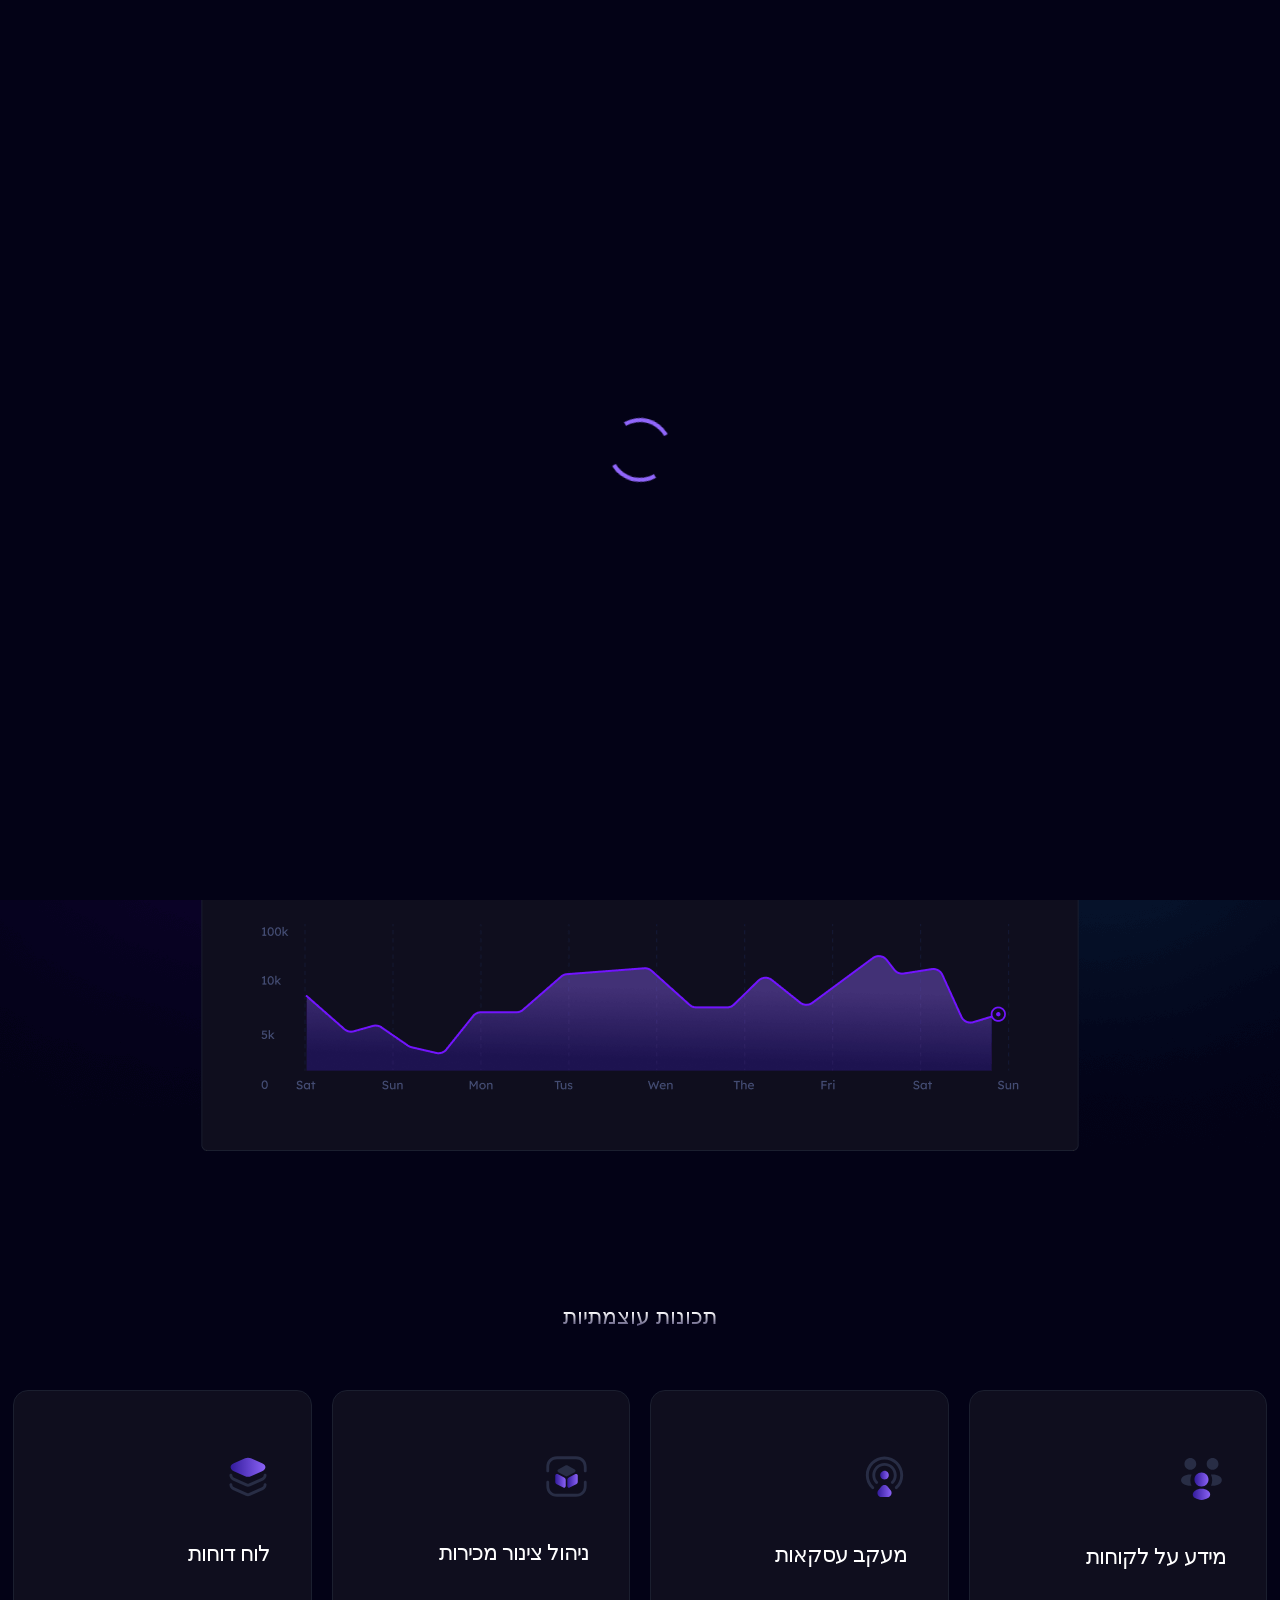
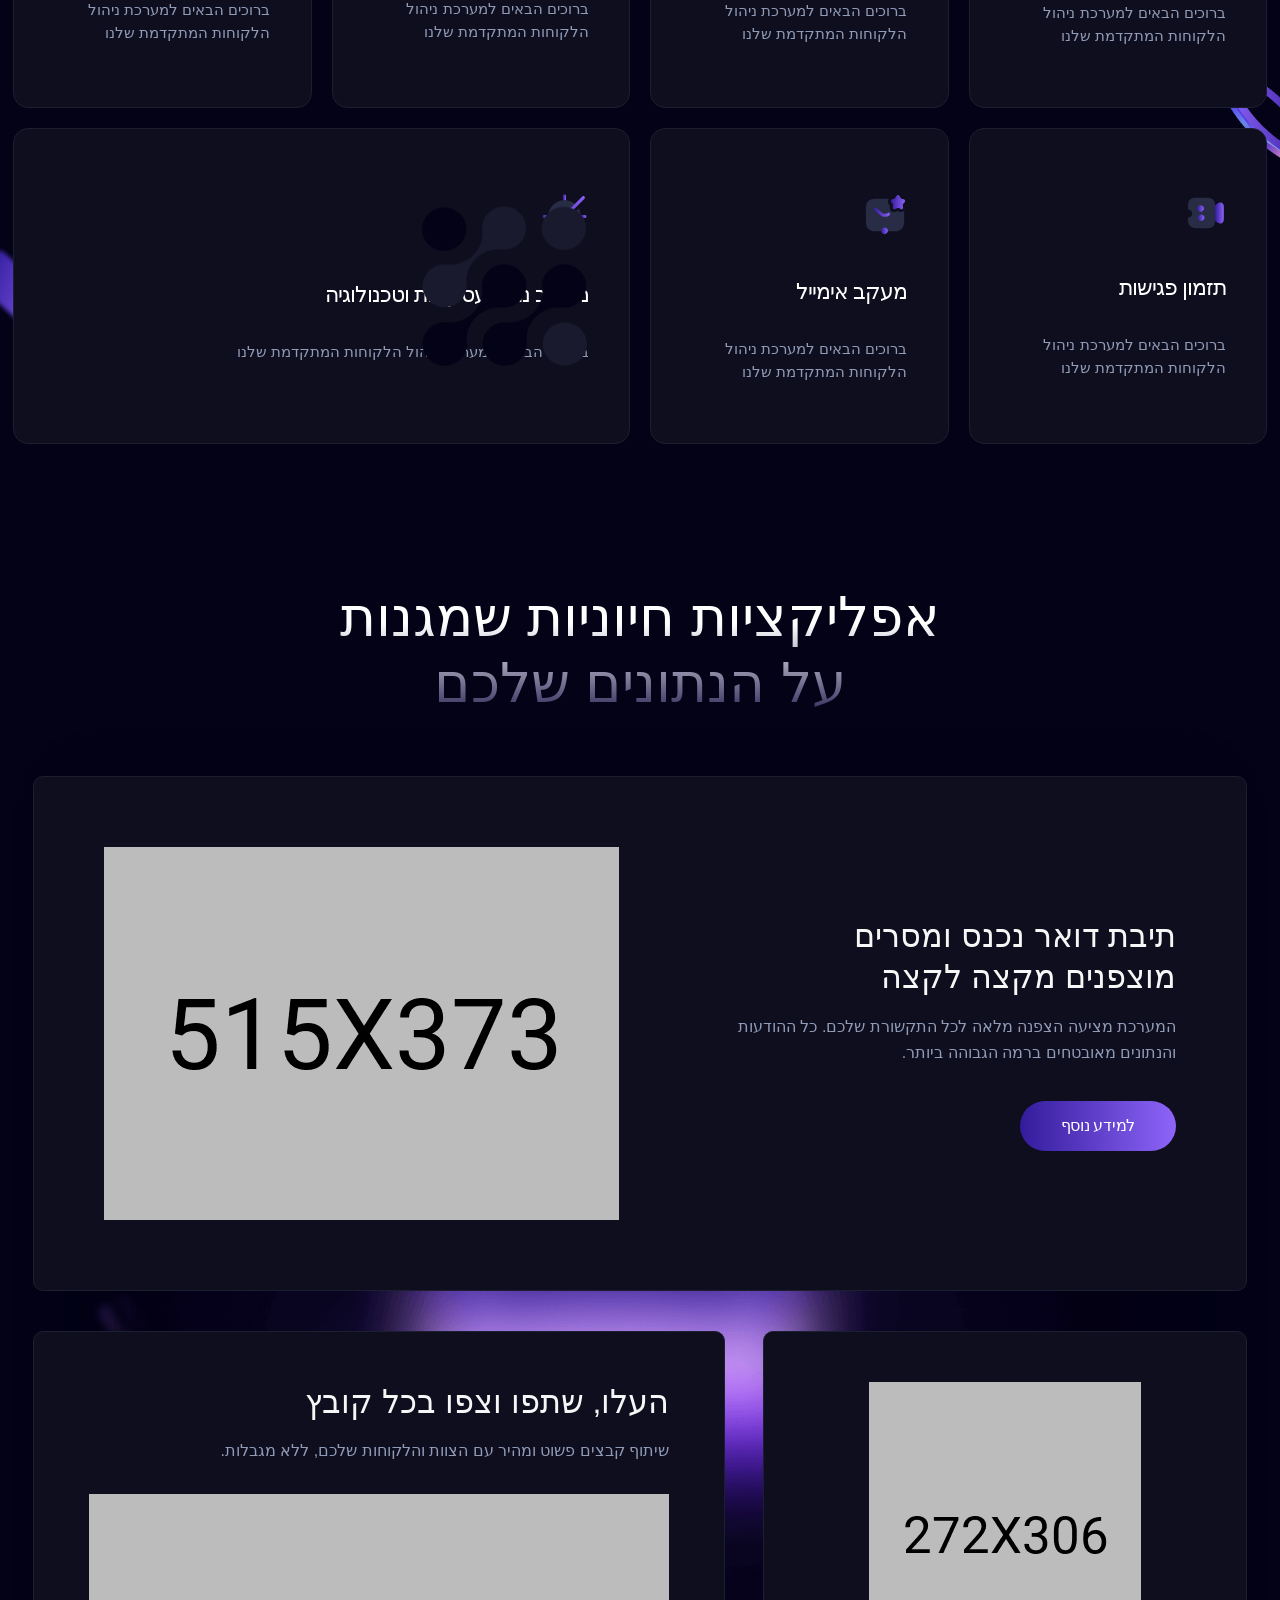
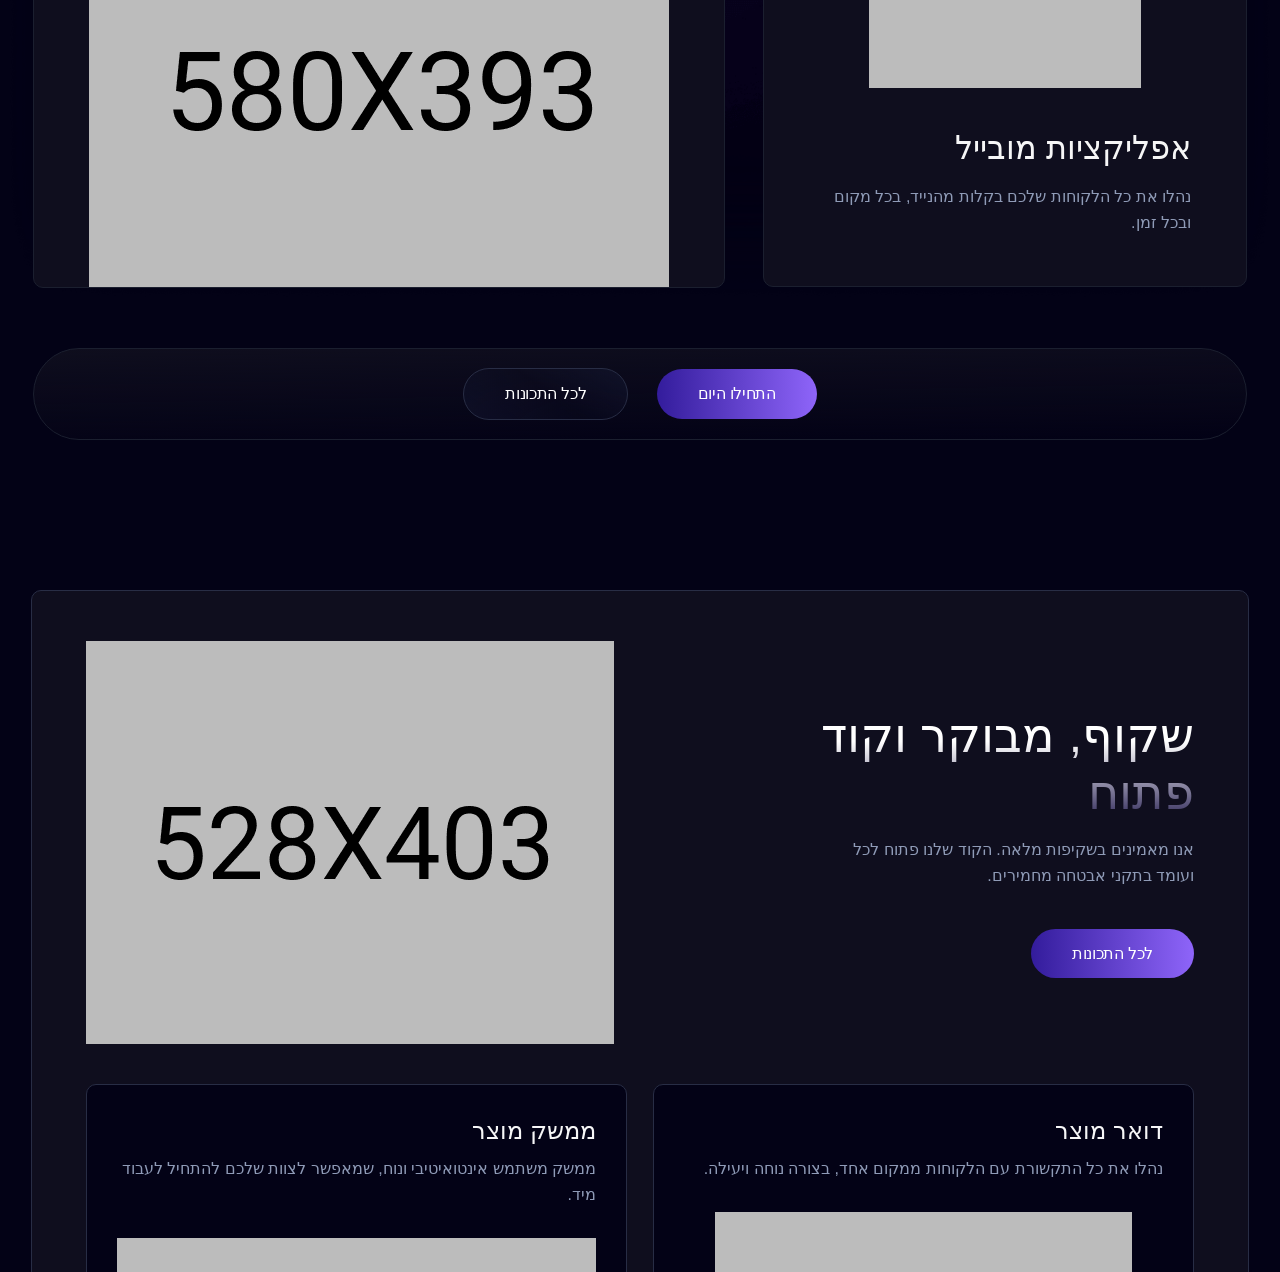
==== Helax/index.html @ 4d9c6253 "Initial commit - Helax HTML package Made-with: Cursor" ====
<!doctype html>
<html lang="zxx">

<head>

    <!--========= Required meta tags =========-->
    <meta charset="utf-8">
    <meta http-equiv="x-ua-compatible" content="ie=edge">
    <meta http-equiv="refresh" content="0; url=home-2.html">
    <meta name="description" content="">
    <meta name="viewport" content="width=device-width, initial-scale=1, shrink-to-fit=no">

    <title>Helax - Tech Startup Landing Page Html Template</title>

    <link rel="shortcut icon" href="assets/img/favicon.png" type="images/x-icon"/>

    <!-- css include -->
    <link rel="stylesheet" href="assets/css/bootstrap.min.css">
    <link rel="stylesheet" href="assets/css/fontawesome.css">
    <link rel="stylesheet" href="assets/css/animate.css">
    <link rel="stylesheet" href="assets/css/metisMenu.css">
    <link rel="stylesheet" href="assets/css/swiper.min.css">
    <link rel="stylesheet" href="assets/css/magnific-popup.css">
    <link rel="stylesheet" href="assets/css/main.css">
</head>

<body>

    <div id="xb-loadding" class="xb-loader"><div class="xb-dual-ring"></div></div>

    <div class="xb-cursor tx-js-cursor">
        <div class="xb-cursor-wrapper">
            <div class="xb-cursor--follower xb-js-follower"></div>
        </div>
    </div>

    <div class="progress-wrap">
        <svg class="progress-circle svg-content" width="100%" height="100%" viewBox="-1 -1 102 102">
            <path d="M50,1 a49,49 0 0,1 0,98 a49,49 0 0,1 0,-98"/>
        </svg>
    </div>

    <div class="body_wrap">
        
        <!-- header start -->
        <header class="site-header header-style-one">
            <div class="header__main-wrap stricky">
                <div class="container mxw_1580">
                    <div class="header__main ul_li_between">
                        <div class="header__left ul_li">
                            <div class="header__logo">
                                <a href="index.html"><img src="assets/img/logo/logo.svg" alt=""></a>
                            </div>
                            <div class="d-none d-lg-block">
                                <a class="header__bar hamburger_menu" href="javascript:void(0);">
                                    <div class="header__bar-icon">
                                        <span></span>
                                        <span></span>
                                        <span></span>
                                    </div>
                                </a>
                            </div>
                        </div>
                        <div class="main-menu__wrap ul_li navbar navbar-expand-lg">
                            <nav class="main-menu collapse navbar-collapse">
                                <ul>
                                    <li class="menu-item-has-children active"><a href="index.html">Home</a>
                                        <ul class="submenu">
                                            <li class="active"><a href="index.html">Home Chatbot</a></li>
                                            <li><a href="home-2.html">Home CRM</a></li>
                                            <li><a href="home-3.html">Home Copy Writing</a></li>
                                        </ul>
                                    </li>
                                    <li><a class="scrollspy-btn" href="#feature">Feature</a></li>
                                    <li><a class="scrollspy-btn" href="#template">Template</a></li>
                                    <li><a class="scrollspy-btn" href="#intergation">Intergation</a></li>
                                    <li class="menu-item-has-children">
                                        <a href="#!">Blog</a>
                                        <ul class="submenu">
                                            <li><a href="blog.html">Blog</a></li>
                                            <li><a href="blog-single.html">Blog Details</a></li>
                                        </ul>
                                    </li>
                                    <li><a href="contact.html">Get in touch</a></li>
                                </ul>
                            </nav>
                        </div>
                        <div class="header__right-info ul_li">
                            <div class="d-lg-none">
                                <a class="header__bar hamburger_menu" href="javascript:void(0);">
                                    <div class="header__bar-icon">
                                        <span></span>
                                        <span></span>
                                        <span></span>
                                    </div>
                                </a>
                            </div>
                            <a class="header__search header-search-btn" href="javascript:void(0);">
                                <img src="assets/img/icon/search.svg" alt="">
                            </a>
                            <div class="header__account">
                                <a href="#!">
                                    <img src="assets/img/icon/user.svg" alt="">
                                </a>
                            </div>
                            <div class="header__button">
                                <a class="thm-btn thm-btn--dark" href="#!">Learn More</a>
                            </div>
                        </div>
                    </div>
                </div>
            </div>
        </header>
        <!-- header end -->

        <!-- slide bar start -->
		 <aside class="slide-bar">
            <div class="close-mobile-menu">
                <a class="tx-close" href="javascript:void(0);"></a>
            </div>

            <!-- sidebar-info start -->
            <div class="sidebar-info">
                <div class="sidebar-logo mb-30">
                    <a href="index.html">
                        <img src="assets/img/logo/logo.svg" alt="logo">
                    </a>
                </div>
                <div class="sidebar-content mb-40">
                    <p>Revolutionize Your Future: Harness the Power of Technology for Unparalleled Growth and Success!</p>
                </div>
                <ul class="sidebar-menu list-unstyled">
                    <li><a href="#!">About</a></li>
                    <li><a href="#!">Services</a></li>
                    <li><a href="#!">Projects</a></li>
                    <li><a href="#!">Blog</a></li>
                    <li><a href="#!">Contact</a></li>
                </ul>
                <div class="ul_li mt-60">
                    <div class="ct-content-wrap d-flex">
                        <div class="ct-title col-auto">Call us:</div>
                        <div class="ct-content-wrap col">
                            <div class="ct-item-wrap row">
                                <div class="ct-item col-auto "> 
                                    <span class="item-content"><a href="tel:02456787535" class="tel">024 5678 7535</a></span>
                                </div>
                                <div class="ct-item col-auto "> <span class="item-content"><a href="mailto:support@gmail.com">support@gmail.com</a></span>
                                </div>
                            </div>
                        </div>
                    </div>
                </div>
                
                <div class="sidebar-socials-wrap mt-30"> <a class="social-item" href="https://facebook.com" target="_blank">Facebook</a><a class="social-item" href="https://www.behance.net/" target="_blank">Behance</a><a class="social-item" href="#" target="_blank">Telegram</a><a class="social-item" href="https://dribbble.com/" target="_blank">Dribbble</a></div>
            </div>
            <!-- sidebar-info end -->

            <!-- side-mobile-menu start -->
            <nav class="side-mobile-menu">
                <div class="header-mobile-search">
                    <form role="search" method="get" action="#"> 
                        <input type="text" placeholder="Search Keywords"> 
                        <button type="submit"><i class="ti-search"></i></button>
                    </form>
                </div>
                <ul id="mobile-menu-active">
                    <li class="dropdown"><a href="index.html">Home</a>
                        <ul class="sub-menu">
                            <li class="active"><a href="index.html">Home Chatbot</a></li>
                            <li><a href="home-2.html">Home CRM</a></li>
                            <li><a href="home-3.html">Home Copy Writing</a></li>
                        </ul>
                    </li>
                    <li><a class="scrollspy-btn" href="#feature">Feature</a></li>
                    <li><a class="scrollspy-btn" href="#template">Template</a></li>
                    <li><a class="scrollspy-btn" href="#intergation">Intergation</a></li>
                    <li class="dropdown">
                        <a href="#!">Blog</a>
                        <ul class="sub-menu">
                            <li><a href="blog.html">Blog</a></li>
                            <li><a href="blog-single.html">Blog Details</a></li>
                        </ul>
                    </li>
                    <li><a href="contact.html">Get in touch</a></li>
                </ul>
                
            </nav>
            <!-- side-mobile-menu end -->
        </aside>

         <!-- header search start -->
         <div class="header-search-form-wrapper">
            <div class="tx-search-close tx-close"></div>
            <div class="header-search-container">
                <form role="search" class="search-form" action="#">
                <input type="search"  class="search-field" placeholder="Search …" value="" name="s">
                <button type="submit" class="search-submit"><i class="flaticon-magnifying-glass"></i></button>
                </form>
            </div>
        </div>
        <!-- header search end -->
        <div class="body-overlay"></div>
        <!-- slide bar end -->

       <main>
            <!-- hero start -->
            <section class="hero hero-style-one pos-rel">
                <div class="container">
                    <div class="row align-items-center">
                        <div class="col-lg-8">
                            <div class="hero__content style-2">
                               <h1 class="title wow fadeInUp" data-wow-delay="0ms" data-wow-duration=".5s">Enhance your Customer
                                Service Efficiency with <span class="shape">ChatBot</span> Automation</h1>
                                <p class="wow fadeInUp mb-45" data-wow-delay="200ms" data-wow-duration=".5s">An all-in-one platform to build and launch conversational <br> chatbots without coding.</p>
                                <div class="hero__form wow fadeInUp" data-wow-delay="400ms" data-wow-duration=".5s">
                                    <form action="#!">
                                        <input type="text" placeholder="techaiinfo@gmail.com">
                                        <button class="thm-btn thm-btn--gradient">Get Started Free</button>
                                    </form>
                                </div>
                                <ul class="hero__list ul_li wow fadeInUp" data-wow-delay="600ms" data-wow-duration=".5s">
                                    <li><i class="far fa-check"></i>Sign up for free</li>
                                    <li><i class="far fa-check"></i>Free 14-day trial</li>
                                    <li><i class="far fa-check"></i>No credit card required</li>
                                </ul>
                            </div>
                        </div>
                    </div>
                    <div class="hero__img-bg">
                        <div class="hero__image pos-rel">
                            <img src="assets/img/hero/hero_img-2.png" alt="">
                            <div class="hero__chat-list">
                                <div class="chat-item chat-item--1 wow fadeInLeft" data-wow-delay="200ms" data-wow-duration=".7s">
                                   <img src="assets/img/hero/chat_01.png" alt="">
                                </div>
                                <div class="chat-item chat-item--2 wow fadeInRight" data-wow-delay="300ms" data-wow-duration=".7s">
                                   <img src="assets/img/hero/chat_02.png" alt="">
                                </div>
                                <div class="chat-item chat-item--3 wow fadeInLeft" data-wow-delay="400ms" data-wow-duration=".7s">
                                   <img src="assets/img/hero/chat_03.png" alt="">
                                </div>
                                <div class="chat-item chat-item--4 wow fadeInRight" data-wow-delay="500ms" data-wow-duration=".7s">
                                   <img src="assets/img/hero/chat_04.png" alt="">
                                </div>
                            </div>
                        </div>
                    </div>
                </div>
                <div class="hero__shape2">
                    <div class="shape shape--1" data-parallax='{"y" : 50}'>
                        <img src="assets/img/shape/h_shape3.png" alt="">
                    </div>
                    <div class="shape shape--2" data-parallax='{"y" : 70}'>
                        <img src="assets/img/shape/h_shape4.png" alt="">
                    </div>
                    <div class="shape shape--3" data-parallax='{"x" : 90}'>
                        <img src="assets/img/shape/h_shape5.png" alt="">
                    </div>
                </div>
            </section>
            <!-- hero start -->

            <!-- brand start -->
            <section class="brand brand__pb pos-rel dark-bg pt-120">
                <div class="container">
                    <div class="row">
                        <div class="col-lg-7 offset-lg-5">
                            <div class="brand__area">
                                <div class="sec-title sec-title--white mb-40">
                                    <h2 class="sec-title__title">Empowering companies to stand out with <span class="shape">customer</span> experience</h2>
                                </div>
                                <div class="brand__wrap ul_li">
                                    <div class="brand__item">
                                        <a href="#!">
                                            <img src="assets/img/brand/b_01.png" alt="">
                                            <img src="assets/img/brand/bh_01.png" alt="">
                                        </a>
                                        <span class="dot dot--1"></span>
                                        <span class="dot dot--2"></span>
                                        <span class="dot dot--3"></span>
                                        <span class="dot dot--4"></span>
                                    </div>
                                    <div class="brand__item">
                                        <a href="#!">
                                            <img src="assets/img/brand/b_02.png" alt="">
                                            <img src="assets/img/brand/bh_02.png" alt="">
                                        </a>
                                        <span class="dot dot--1"></span>
                                        <span class="dot dot--2"></span>
                                        <span class="dot dot--3"></span>
                                        <span class="dot dot--4"></span>
                                    </div>
                                    <div class="brand__item">
                                        <a href="#!">
                                            <img src="assets/img/brand/b_03.png" alt="">
                                            <img src="assets/img/brand/bh_03.png" alt="">
                                        </a>
                                        <span class="dot dot--1"></span>
                                        <span class="dot dot--2"></span>
                                        <span class="dot dot--3"></span>
                                        <span class="dot dot--4"></span>
                                    </div>
                                    <div class="brand__item">
                                        <a href="#!">
                                            <img src="assets/img/brand/b_04.png" alt="">
                                            <img src="assets/img/brand/bh_04.png" alt="">
                                        </a>
                                        <span class="dot dot--1"></span>
                                        <span class="dot dot--2"></span>
                                        <span class="dot dot--3"></span>
                                        <span class="dot dot--4"></span>
                                    </div>
                                    <div class="brand__item">
                                        <a href="#!">
                                            <img src="assets/img/brand/b_05.png" alt="">
                                            <img src="assets/img/brand/bh_05.png" alt="">
                                        </a>
                                        <span class="dot dot--1"></span>
                                        <span class="dot dot--2"></span>
                                        <span class="dot dot--3"></span>
                                        <span class="dot dot--4"></span>
                                    </div>
                                    <div class="brand__item">
                                        <a href="#!">
                                            <img src="assets/img/brand/b_06.png" alt="">
                                            <img src="assets/img/brand/bh_06.png" alt="">
                                        </a>
                                        <span class="dot dot--1"></span>
                                        <span class="dot dot--2"></span>
                                        <span class="dot dot--3"></span>
                                        <span class="dot dot--4"></span>
                                    </div>
                                    <div class="brand__item">
                                        <a href="#!">
                                            <img src="assets/img/brand/b_07.png" alt="">
                                            <img src="assets/img/brand/bh_07.png" alt="">
                                        </a>
                                        <span class="dot dot--1"></span>
                                        <span class="dot dot--2"></span>
                                        <span class="dot dot--3"></span>
                                        <span class="dot dot--4"></span>
                                    </div>
                                    <div class="brand__item">
                                        <a href="#!">
                                            <img src="assets/img/brand/b_08.png" alt="">
                                            <img src="assets/img/brand/bh_08.png" alt="">
                                        </a>
                                        <span class="dot dot--1"></span>
                                        <span class="dot dot--2"></span>
                                        <span class="dot dot--3"></span>
                                        <span class="dot dot--4"></span>
                                    </div>
                                    <div class="brand__item">
                                        <a href="#!">
                                            <img src="assets/img/brand/b_09.png" alt="">
                                            <img src="assets/img/brand/bh_09.png" alt="">
                                        </a>
                                        <span class="dot dot--1"></span>
                                        <span class="dot dot--2"></span>
                                        <span class="dot dot--3"></span>
                                        <span class="dot dot--4"></span>
                                    </div>
                                </div>
                            </div>
                        </div>
                    </div>
                </div>
                <div class="brand__shape">
                    <img src="assets/img/shape/b_shape.png" alt="">
                </div>
                <div class="brand__img">
                    <div class="image pos-rel">
                        <img src="assets/img/brand/brand_img.png" alt="">
                        <div class="brand__animation-img">
                            <div class="img img--1">
                                <img src="assets/img/brand/brand_img2.png" alt="">
                            </div>
                            <div class="img img--2">
                                <img src="assets/img/brand/brand_img3.png" alt="">
                            </div>
                        </div>
                    </div>
                </div>
            </section>
            <!-- brand end -->

            <!-- feature start -->
            <section id="feature" class="feature pos-rel">
                <div class="container">
                    <div class="feature__wrapper">
                        <div class="row mt-none-20 justify-content-center">
                            <div class="col-lg-4 col-md-6 mt-20">
                                <div class="feature__single">
                                    <div class="icon">
                                        <img src="assets/img/icon/f_01.png" alt="">
                                    </div>
                                    <h3>Power up your marketing</h3>
                                    <ul class="feature__list mb-40">
                                        <li><i class="far fa-check"></i>Personalize your customer <br> experience</li>
                                        <li><i class="far fa-check"></i>Engage prospects and <br> customers across multiple <br> communication channels</li>
                                    </ul>
                                    <a href="#!"><i class="far fa-arrow-right"></i>Benefit of Marketing</a>
                                </div>
                            </div>
                            <div class="col-lg-4 col-md-6 mt-20">
                                <div class="feature__single">
                                    <div class="icon">
                                        <img src="assets/img/icon/f_02.png" alt="">
                                    </div>
                                    <h3>Supercharged your sales</h3>
                                    <ul class="feature__list mb-40">
                                        <li><i class="far fa-check"></i>Scale your efforts without <br> increasing employee <br> handout</li>
                                        <li><i class="far fa-check"></i>Generate and qualify leads automatically</li>
                                    </ul>
                                    <a href="#!"><i class="far fa-arrow-right"></i>Benefit of Sales</a>
                                </div>
                            </div>
                            <div class="col-lg-4 col-md-6 mt-20">
                                <div class="feature__single">
                                    <div class="icon">
                                        <img src="assets/img/icon/f_03.png" alt="">
                                    </div>
                                    <h3>Optimize your supports</h3>
                                    <ul class="feature__list mb-40">
                                        <li><i class="far fa-check"></i>Engage prospects and
                                            customers across multiple
                                            communication</li>
                                        <li><i class="far fa-check"></i>Personalize your customer
                                            experience</li>
                                    </ul>
                                    <a href="#!"><i class="far fa-arrow-right"></i>Benefits of Supports</a>
                                </div>
                            </div>
                        </div>
                    </div>
                </div>
                <div class="feature__shape">
                    <div class="shape shape--1" data-parallax='{"y" : 50}'>
                        <img class="wow fadeInLeft" src="assets/img/shape/fs_01.png" alt="">
                    </div>
                    <div class="shape shape--2" data-parallax='{"x" : 70}'>
                        <img class="wow fadeInRight" src="assets/img/shape/fs_03.png" alt="">
                    </div>
                </div>
            </section>
            <!-- feature end -->

            <!-- template start -->
            <section id="template" class="template pt-130 pb-120">
                <div class="container">
                    <div class="row align-items-center mb-40 mt-none-20">
                        <div class="col-lg-8 col-md-9 mt-20">
                            <div class="sec-title mb-20">
                                <h2 class="sec-title__title mb-15">Get started with <span class="shape">templates</span></h2>
                            </div>
                        </div>
                        <div class="col-lg-4 col-md-3 mt-20">
                            <div class="template__nav mb-10">
                                <div class="template-nav-item template-button-prev"><i class="far fa-arrow-left"></i></div>
                                <div class="template-nav-item template-button-next"><i class="far fa-arrow-right"></i></div>
                            </div>
                        </div>
                    </div>
                </div>
                <div class="template__slider swiper-container">
                    <div class="swiper-wrapper">
                        <div class="swiper-slide template__item">
                            <h3 class="title">Assessment Template</h3>
                            <a href="#!"><i class="far fa-arrow-right"></i>More Details</a>
                            <div class="image">
                                <img src="assets/img/template/img_01.png" alt="">
                            </div>
                        </div>
                        <div class="swiper-slide template__item">
                            <h3 class="title">Helpdesk Tickets</h3>
                            <a href="#!"><i class="far fa-arrow-right"></i>More Details</a>
                            <div class="image">
                                <img src="assets/img/template/img_02.png" alt="">
                            </div>
                        </div>
                        <div class="swiper-slide template__item">
                            <h3 class="title">Customer Service Template</h3>
                            <a href="#!"><i class="far fa-arrow-right"></i>More Details</a>
                            <div class="image">
                                <img src="assets/img/template/img_03.png" alt="">
                            </div>
                        </div>
                        <div class="swiper-slide template__item">
                            <h3 class="title">Discount Template</h3>
                            <a href="#!"><i class="far fa-arrow-right"></i>More Details</a>
                            <div class="image">
                                <img src="assets/img/template/img_04.png" alt="">
                            </div>
                        </div>
                        <div class="swiper-slide template__item">
                            <h3 class="title">Real State Template</h3>
                            <a href="#!"><i class="far fa-arrow-right"></i>More Details</a>
                            <div class="image">
                                <img src="assets/img/template/img_05.png" alt="">
                            </div>
                        </div>
                        <div class="swiper-slide template__item">
                            <h3 class="title">Refugee Support Template</h3>
                            <a href="#!"><i class="far fa-arrow-right"></i>More Details</a>
                            <div class="image">
                                <img src="assets/img/template/img_06.png" alt="">
                            </div>
                        </div>
                        <div class="swiper-slide template__item">
                            <h3 class="title">Restaurant Template</h3>
                            <a href="#!"><i class="far fa-arrow-right"></i>More Details</a>
                            <div class="image">
                                <img src="assets/img/template/img_07.png" alt="">
                            </div>
                        </div>
                        <div class="swiper-slide template__item">
                            <h3 class="title">Sales Template</h3>
                            <a href="#!"><i class="far fa-arrow-right"></i>More Details</a>
                            <div class="image">
                                <img src="assets/img/template/img_08.png" alt="">
                            </div>
                        </div>
                        <div class="swiper-slide template__item">
                            <h3 class="title">University Template</h3>
                            <a href="#!"><i class="far fa-arrow-right"></i>More Details</a>
                            <div class="image">
                                <img src="assets/img/template/img_09.png" alt="">
                            </div>
                        </div>
                    </div>
                </div>
            </section>
            <!-- template end -->
            
            <!-- feature start -->
            <section id="process" class="feature pos-rel">
                <div class="container">
                    <div class="row align-items-end">
                        <div class="col-lg-6">
                            <div class="pb-105">
                                <div class="sec-title mb-60">
                                    <h2 class="sec-title__title">Create customer experiences <span class="shape">that sell.</span></h2>
                                </div>
                                <ul class="feature__content-list list-unstyled">
                                    <li>
                                        <h3>Carefully designed</h3>
                                        <p>Reach out to visitors proactively using personalized chatbot greetings. Turn website visits into sales opportunities.</p>
                                    </li>
                                    <li>
                                        <h3>Nurture</h3>
                                        <p>Lead customers to a sale through recommended purchases and tailored offerings.</p>
                                    </li>
                                    <li>
                                        <h3>Qualify</h3>
                                        <p>Generate and qualify prospects automatically. Transfer high-intent leads to your sales reps in real time to shorten the sales cycle.</p>
                                    </li>
                                    <li>
                                        <h3>Convert</h3>
                                        <p>Let customers purchase, order, or schedule meetings easily using a smart chatbot.</p>
                                    </li>
                                </ul>
                            </div>
                        </div>
                        <div class="col-lg-6">
                            <div class="feature__img">
                                <img src="assets/img/feature/img_01.png" alt="">
                                <div class="feature__img-ss">
                                    <div class="ss ss--1 wow fadeInUp" data-wow-delay="0ms" data-wow-duration=".7s">
                                        <img src="assets/img/feature/ss_01.png" alt="">
                                    </div>
                                    <div class="ss ss--2 wow fadeInUp" data-wow-delay="200ms" data-wow-duration=".7s">
                                        <img src="assets/img/feature/ss_02.png" alt="">
                                    </div>
                                    <div class="ss ss--3 wow fadeInUp" data-wow-delay="400ms" data-wow-duration=".7s">
                                        <img src="assets/img/feature/ss_03.png" alt="">
                                    </div>
                                </div>
                                <div class="feature__img-shape">
                                    <div class="shape shape--1" data-parallax='{"y" : 80}'>
                                        <img src="assets/img/shape/fs_01.png" alt="">
                                    </div>
                                    <div class="shape shape--2" data-parallax='{"x" : 80}'>
                                        <img src="assets/img/shape/fs_02.png" alt="">
                                    </div>
                                </div>
                            </div>
                        </div>
                    </div>
                </div>
            </section>
            <!-- feature end -->

            <!-- intergation start -->
            <section id="intergation" class="intergation intergation__bg dark-bg pt-125 pb-140">
                <div class="container">
                    <div class="row justify-content-center">
                        <div class="col-lg-6 col-md-6 mt-20">
                            <div class="sec-title sec-title--white">
                                <h2 class="sec-title__title mb-30">Keep conversations <br> going across <br> channels</h2>
                                <p>Write 10x faster, engage your audience, & never struggle <br> with the blank page again.</p>
                            </div>
                        </div>
                        <div class="col-lg-3 col-md-6 mt-20">
                            <div class="intergation__item text-center">
                                <div class="icon">
                                    <img src="assets/img/icon/i_01.png" alt="">
                                </div>
                                <h3>Website</h3>
                                <p>Reach out to visitors proactively to boost website engagement.</p>
                                <a href="#!"><i class="far fa-arrow-right"></i>More Details</a>
                            </div>
                        </div>
                        <div class="col-lg-3 col-md-6 mt-20">
                            <div class="intergation__item text-center">
                                <div class="icon">
                                    <img src="assets/img/icon/i_02.png" alt="">
                                </div>
                                <h3>Live Chat</h3>
                                <p>Support customers 24/7 to improve your customer satisfaction.</p>
                                <a href="#!"><i class="far fa-arrow-right"></i>More Details</a>
                            </div>
                        </div>
                        <div class="col-lg-3 col-md-6 mt-20">
                            <div class="intergation__item text-center">
                                <div class="icon">
                                    <img src="assets/img/icon/i_03.png" alt="">
                                </div>
                                <h3>Messenger</h3>
                                <p>Connect with Messenger users in real time to grow your audience.</p>
                                <a href="#!"><i class="far fa-arrow-right"></i>More Details</a>
                            </div>
                        </div>
                        <div class="col-lg-3 col-md-6 mt-20">
                            <div class="intergation__item text-center">
                                <div class="icon">
                                    <img src="assets/img/icon/i_04.png" alt="">
                                </div>
                                <h3>Slack</h3>
                                <p>Streamline your office workflow to improve team productivity.</p>
                                <a href="#!"><i class="far fa-arrow-right"></i>More Details</a>
                            </div>
                        </div>
                        <div class="col-lg-3 col-md-6 mt-20">
                            <div class="intergation__item text-center">
                                <div class="icon">
                                    <img src="assets/img/icon/i_05.png" alt="">
                                </div>
                                <h3>Dropbox</h3>
                                <p>Reach out to visitors proactively to boost website engagement.</p>
                                <a href="#!"><i class="far fa-arrow-right"></i>More Details</a>
                            </div>
                        </div>
                        <div class="col-lg-3 col-md-6 mt-20">
                            <div class="intergation__item text-center">
                                <div class="icon">
                                    <img src="assets/img/icon/i_06.png" alt="">
                                </div>
                                <h3>Mailchimp</h3>
                                <p>Reach out to visitors proactively to boost website engagement.</p>
                                <a href="#!"><i class="far fa-arrow-right"></i>More Details</a>
                            </div>
                        </div>
                    </div>
                </div>
            </section>
            <!-- intergation end -->

            <!-- testimonial start -->
            <section class="testimonial testimonial__gr-bg pt-140 pb-105">
                <div class="container">
                    <div class="row">
                        <div class="col-lg-4">
                            <div class="sec-title mb-50">
                                <h2 class="sec-title__title">Real Stories from Satisfied Customers</h2>
                            </div>
                            <div class="template__nav testimonial__button mb-10">
                                <div class="template-nav-item tm-button-prev"><i class="far fa-arrow-left"></i></div>
                                <div class="template-nav-item tm-button-next"><i class="far fa-arrow-right"></i></div>
                            </div>
                        </div>
                        <div class="col-lg-8">
                            <div class="testimonial__active swiper-container">
                                <div class="swiper-wrapper">
                                    <div class="testimonial__single swiper-slide">
                                        <div class="rating ul_li_between mb-50">
                                            <span>5 - Star Rating</span>
                                            <img src="assets/img/icon/rating.png" alt="">
                                        </div>
                                        <p>"You've saved our business! If you aren't sure, always go for Chat bot. I will let my mum know about this, she could really make use of Chat bot! I couldn't have asked for more than this I wish I would have thought of it first. "</p>
                                        <div class="author ul_li">
                                            <div class="avatar">
                                                <img src="assets/img/avatar/tm_avatar1.jpg" alt="">
                                            </div>
                                            <div class="content">
                                                <h4>Florida Campain</h4>
                                                <span>Web Developer</span>
                                            </div>
                                        </div>
                                        <div class="quote">
                                            <img src="assets/img/icon/quote_icon.svg" alt="">
                                        </div>
                                    </div>
                                    <div class="testimonial__single swiper-slide">
                                        <div class="rating ul_li_between mb-50">
                                            <span>5 - Star Rating</span>
                                            <img src="assets/img/icon/rating.png" alt="">
                                        </div>
                                        <p>"Man, this thing is getting better and better as I learn more about it. It's really wonderful. If you aren't sure, always go for Chat bot. I am really satisfied with my Chat botI wish I would have thought of it first. Just what I was looking for.</p>
                                        <div class="author ul_li">
                                            <div class="avatar">
                                                <img src="assets/img/avatar/tm_avatar2.jpg" alt="">
                                            </div>
                                            <div class="content">
                                                <h4>Florida Campain</h4>
                                                <span>Web Developer</span>
                                            </div>
                                        </div>
                                        <div class="quote">
                                            <img src="assets/img/icon/quote_icon.svg" alt="">
                                        </div>
                                    </div>
                                    <div class="testimonial__single swiper-slide">
                                        <div class="rating ul_li_between mb-50">
                                            <span>5 - Star Rating</span>
                                            <img src="assets/img/icon/rating.png" alt="">
                                        </div>
                                        <p>"You've saved our business! If you aren't sure, always go for Chat bot. I will let my mum know about this, she could really make use of Chat bot! I couldn't have asked for more than this I wish I would have thought of it first. "</p>
                                        <div class="author ul_li">
                                            <div class="avatar">
                                                <img src="assets/img/avatar/tm_avatar1.jpg" alt="">
                                            </div>
                                            <div class="content">
                                                <h4>Florida Campain</h4>
                                                <span>Web Developer</span>
                                            </div>
                                        </div>
                                        <div class="quote">
                                            <img src="assets/img/icon/quote_icon.svg" alt="">
                                        </div>
                                    </div>
                                </div>
                            </div>
                        </div>
                    </div>
                </div>
            </section>
            <!-- testimonial end -->

            <!-- cta start -->
            <section class="cta pos-rel pb-140">
                <div class="container">
                    <div class="row mt-none-20">
                        <div class="col-xl-9 col-lg-8 mt-20">
                            <div class="sec-title">
                                <h2 class="sec-title__title mb-25">Get Instant Assistance with Our AI- <br>Powered Chatbot</h2>
                                <p>Write 10x faster, engage your audience, & never struggle with <br> the blank page again.</p>
                            </div>
                        </div>
                        <div class="col-xl-3 col-lg-4 mt-20">
                            <div class="cta__btn text-lg-end mt-10">
                                <a class="thm-btn thm-btn--gradient br-5" href="#!">Start Chatting Now</a>
                            </div>
                        </div>
                    </div>
                    <ul class="footer__top cta-list ul_li_between mt-35">
                        <li><i class="far fa-check"></i>No credit card required</li>
                        <li><i class="far fa-check"></i>2,000 free words per month</li>
                        <li><i class="far fa-check"></i>90+ content types to explore</li>
                    </ul>
                </div>
                <div class="cta__shape">
                    <div class="shape shape--1" data-parallax='{"y" : 80}'>
                        <img src="assets/img/shape/cta_shape1.png" alt="">
                    </div>
                    <div class="shape shape--2" data-parallax='{"x" : 80}'>
                        <img src="assets/img/shape/cta_shape2.png" alt="">
                    </div>
                </div>
            </section>
            <!-- cta end -->

            <!-- instagram start -->
            <section class="instagram">
                <div class="container">
                    <div class="row instagram__wrap">
                        <div class="col-lg-9 col-md-8">
                            <div class="instagram__slide swiper-container">
                                <div class="swiper-wrapper">
                                    <div class="instagram__item swiper-slide">
                                        <img src="assets/img/instagram/img_01.jpg" alt="">
                                    </div>
                                    <div class="instagram__item swiper-slide">
                                        <img src="assets/img/instagram/img_02.jpg" alt="">
                                    </div>
                                    <div class="instagram__item swiper-slide">
                                        <img src="assets/img/instagram/img_03.jpg" alt="">
                                    </div>
                                    <div class="instagram__item swiper-slide">
                                        <img src="assets/img/instagram/img_04.jpg" alt="">
                                    </div>
                                    <div class="instagram__item swiper-slide">
                                        <img src="assets/img/instagram/img_05.jpg" alt="">
                                    </div>
                                </div>
                            </div>
                        </div>
                        <div class="col-lg-3 col-md-4">
                            <div class="instagram__content">
                                <a href="#!"><i class="fab fa-instagram"></i></a>
                                <h3>Join our Instagram community!</h3>
                                <div class="swiper-pagination"></div>
                            </div>
                        </div>
                    </div>
                </div>
            </section>
            <!-- instagram end -->

       </main>

        <footer class="site-footer dark-bg footer-style-one pos-rel">
            <div class="container">
                <div class="row footer__cta-area mt-none-30">
                    <div class="col-lg-4 col-md-6 mt-30">
                        <div class="footer__cta">
                            <span class="title">NEWSLETTER</span>
                            <h4>Get now free 20% discount for all <br> products on your first order!</h4>
                            <form class="footer__newsletter" action="#">
                                <input type="text" placeholder="Email address">
                                <button class="thm-btn thm-btn--gradient br-5">SIGN UP</button>
                            </form>
                        </div>
                    </div>
                    <div class="col-lg-4 col-md-6 mt-30">
                        <div class="footer__cta pl-45">
                            <span class="title">QUICK CONTACT</span>
                            <h4>If you have questions, please use our 24- <br>hour helpline</h4>
                            <span class="cta-number"><span><img src="assets/img/icon/np_icon.svg" alt=""></span>760 398-3535</span>
                        </div>
                    </div>
                    <div class="col-lg-4 col-md-6 mt-30">
                        <div class="footer__cta text-lg-end">
                            <span class="title">FOLLOW US</span>
                            <ul class="footer__cta-social ul_li_right mb-60">
                                <li><a href="#!"><i class="fab fa-facebook-f"></i></a></li>
                                <li><a href="#!"><i class="fab fa-twitter"></i></a></li>
                                <li><a href="#!"><i class="fab fa-instagram"></i></a></li>
                            </ul>
                            <ul class="footer__cta-link ul_li_right">
                                <li><a href="#!">PayPal</a></li>
                                <li><a href="#!">VISA</a></li>
                                <li><a href="#!">Master Card</a></li>
                            </ul>
                        </div>
                    </div>
                </div>
                <div class="footer__widget-warp pb-75">
                    <div class="row mt-none-30 row-cols-1 row-cols-xl-5 row-cols-lg-5 row-cols-md-3 row-cols-sm-2">
                        <div class="col mt-30">
                            <div class="footer__widget">
                                <h3 class="widget-title">Product</h3>
                                <ul class="widget__link list-unstyled">
                                    <li><a href="#!">Pricing</a></li>
                                    <li><a href="#!">Benefits</a></li>
                                    <li><a href="#!">Features</a></li>
                                    <li><a href="#!">Product Demo</a></li>
                                    <li><a href="#!">Visual Builder</a></li>
                                    <li><a href="#!">Dynamic</a></li>
                                </ul>
                            </div>
                        </div>
                        <div class="col mt-30">
                            <div class="footer__widget">
                                <h3 class="widget-title">Solutions</h3>
                                <ul class="widget__link list-unstyled">
                                    <li><a href="#!">Marketing</a></li>
                                    <li><a href="#!">Customer Support</a></li>
                                    <li><a href="#!">Sales</a></li>
                                    <li><a href="#!">Education</a></li>
                                    <li><a href="#!">Course</a></li>
                                    <li><a href="#!">Career</a></li>
                                </ul>
                            </div>
                        </div>
                        <div class="col mt-30">
                            <div class="footer__widget">
                                <h3 class="widget-title">Integrations</h3>
                                <ul class="widget__link list-unstyled">
                                    <li><a href="#!">Chat Widget</a></li>
                                    <li><a href="#!">LiveChat</a></li>
                                    <li><a href="#!">HelpDesk</a></li>
                                    <li><a href="#!">Facebook Messenger</a></li>
                                    <li><a href="#!">Shopify</a></li>
                                    <li><a href="#!">Slack</a></li>
                                </ul>
                            </div>
                        </div>
                        <div class="col mt-30">
                            <div class="footer__widget">
                                <h3 class="widget-title">ChatBot Templates</h3>
                                <ul class="widget__link list-unstyled">
                                    <li><a href="#!">Marketing Templates</a></li>
                                    <li><a href="#!">Sales Templates</a></li>
                                    <li><a href="#!">Support Templates</a></li>
                                    <li><a href="#!">Blog Template</a></li>
                                    <li><a href="#!">Medical Template</a></li>
                                    <li><a href="#!">Content Template</a></li>
                                </ul>
                            </div>
                        </div>
                        <div class="col mt-30">
                            <div class="footer__widget">
                                <h3 class="widget-title">Resources</h3>
                                <ul class="widget__link list-unstyled">
                                    <li><a href="#!">Help Center</a></li>
                                    <li><a href="#!">API & Developers</a></li>
                                    <li><a href="#!">ChatBot Academy</a></li>
                                    <li><a href="#!">Blog</a></li>
                                    <li><a href="#!">Chatbot Best Practices</a></li>
                                    <li><a href="#!">System Status</a></li>
                                </ul>
                            </div>
                        </div>
                    </div>
                </div>
            </div>
            <div class="footer__copyright gradient-bg">
                <div class="container">
                    <div class="ul_li_between mt-none-10">
                        <div class="footer__copyright-text mt-10">
                            © 2023 Helax - Tech startup . All Rights Reserved.
                        </div>
                        <ul class="footer__social ul_li mt-10">
                            <li><a href="#!"><i class="fab fa-facebook"></i></a></li>
                            <li><a href="#!"><i class="fab fa-twitter"></i></a></li>
                            <li><a href="#!"><i class="fab fa-instagram"></i></a></li>
                            <li><a href="#!"><i class="fab fa-pinterest"></i></a></li>
                        </ul>
                    </div>
                </div>
            </div>
            <div class="footer__shape">
                <div class="shape shape--1">
                    <img src="assets/img/shape/f_shape1.png" alt="">
                </div>
                <div class="shape shape--2">
                    <img src="assets/img/shape/b_shape.png" alt="">
                </div>
            </div>
        </footer>

    </div>

    <!-- jquery include -->
    <script src="assets/js/jquery-3.5.1.min.js"></script>
    <script src="assets/js/bootstrap.bundle.min.js"></script>
    <script src="assets/js/swiper.min.js"></script>
    <script src="assets/js/wow.min.js"></script>
    <script src="assets/js/appear.js"></script>
    <script src="assets/js/jquery.magnific-popup.min.js"></script>
    <script src="assets/js/metisMenu.min.js"></script>
    <script src="assets/js/cursor.js"></script>
    <script src="assets/js/jquery.marquee.min.js"></script>
    <script src="assets/js/parallax-scroll.js"></script>
    <script src="assets/js/easing.min.js"></script>
    <script src="assets/js/scrollspy.js"></script>
    <script src="assets/js/main.js"></script>

    
</body>

</html>
---- Helax/assets/css/metisMenu.css ----
/*!
* metismenu https://github.com/onokumus/metismenu#readme
* A jQuery menu plugin
* @version 3.0.6
* @author Osman Nuri Okumus <onokumus@gmail.com> (https://github.com/onokumus)
* @license: MIT 
*/

.metismenu .arrow {
  float: right;
  line-height: 1.42857;
}

*[dir="rtl"] .metismenu .arrow {
  float: left;
}

/*
   * Require Bootstrap 3.x
   * https://github.com/twbs/bootstrap
  */

.metismenu .glyphicon.arrow:before {
  content: "\e079";
}

.metismenu .mm-active>a>.glyphicon.arrow:before {
  content: "\e114";
}

/*
   * Require Font-Awesome
   * http://fortawesome.github.io/Font-Awesome/
  */

.metismenu .fa.arrow:before {
  content: "\f104";
}

.metismenu .mm-active>a>.fa.arrow:before {
  content: "\f107";
}

/*
   * Require Ionicons
   * http://ionicons.com/
  */

.metismenu .ion.arrow:before {
  content: "\f3d2"
}

.metismenu .mm-active>a>.ion.arrow:before {
  content: "\f3d0";
}

.metismenu .plus-times {
  float: right;
}

*[dir="rtl"] .metismenu .plus-times {
  float: left;
}

.metismenu .fa.plus-times:before {
  content: "\f067";
}

.metismenu .mm-active>a>.fa.plus-times {
  transform: rotate(45deg);
}

.metismenu .plus-minus {
  float: right;
}

*[dir="rtl"] .metismenu .plus-minus {
  float: left;
}

.metismenu .fa.plus-minus:before {
  content: "\f067";
}

.metismenu .mm-active>a>.fa.plus-minus:before {
  content: "\f068";
}

.metismenu .mm-collapse:not(.mm-show) {
  display: none;
}

.metismenu .mm-collapsing {
  position: relative;
  height: 0;
  overflow: hidden;
  transition-timing-function: ease;
  transition-duration: .35s;
  transition-property: height, visibility;
}

.metismenu .has-arrow {
  position: relative;
}

.metismenu .has-arrow::after {
  position: absolute;
  content: '';
  width: .5em;
  height: .5em;
  border-width: 1px 0 0 1px;
  border-style: solid;
  border-color: currentColor;
  border-color: initial;
  right: 1em;
  transform: rotate(-45deg) translate(0, -50%);
  transform-origin: top;
  top: 50%;
  transition: all .3s ease-out;
}

*[dir="rtl"] .metismenu .has-arrow::after {
  right: auto;
  left: 1em;
  transform: rotate(135deg) translate(0, -50%);
}

.metismenu .mm-active>.has-arrow::after, .metismenu .has-arrow[aria-expanded="true"]::after {
  transform: rotate(-135deg) translate(0, -50%);
}

*[dir="rtl"] .metismenu .mm-active>.has-arrow::after, *[dir="rtl"] .metismenu .has-arrow[aria-expanded="true"]::after {
  transform: rotate(225deg) translate(0, -50%);
}

/* custom code */

.hamburger-menu {
  display: inline-block;
}

.hamburger-menu a {
  display: inline-block;
}

.body-overlay {
  background-color: #000000;
  height: 100%;
  width: 100%;
  position: fixed;
  top: 0;
  z-index: 1010;
  left: 0;
  opacity: 0;
  visibility: hidden;
  transition: all 0.3s linear 0s;
  transition: all 600ms ease;
  -webkit-transition: all 600ms ease;
  -moz-transition: all 600ms ease;
  -ms-transition: all 600ms ease;
  -o-transition: all 600ms ease;
}

.body-overlay.active {
  opacity: .5;
  visibility: visible;
}

.side-mobile-menu ul li a {
  padding: 13px 0;
  display: block;
  border-bottom: 1px solid rgba(0, 0, 0, 0.05);
  font-size: 14px;
  color: #000;
  font-weight: 600;
  text-transform: uppercase;
  position: relative;
}

.side-mobile-menu ul li a[aria-expanded="true"] {
  color: var(--color-primary);
}

.side-mobile-menu ul li a:hover {
  color: var(--color-primary);
  padding-left: 5px;
}

.side-mobile-menu ul li ul li:hover>a {
  color: var(--color-primary);
  padding-left: 20px;
}

.side-mobile-menu ul li ul li:hover>a::before {
  background: var(--color-primary);
  border-color: var(--color-primary) !important;
}

.slide-bar.style-2 .side-mobile-menu ul li a[aria-expanded="true"],
.slide-bar.style-2 .side-mobile-menu ul li a:hover,
.slide-bar.style-2 .side-mobile-menu ul li ul li:hover>a {
  color: #2962FF;
}
.slide-bar.style-2 .side-mobile-menu ul li ul li:hover>a::before {
  background: #2962FF;
  border-color: #2962FF !important;
}





.side-mobile-menu ul {
  list-style: none;
  margin: 0;
  padding: 0;
}


.slide-bar {
	position: fixed;
	overflow-y: auto;
	top: 0;
	right: -860px;
	right: -860px;
	max-width: 830px;
  width: 100%;
	padding: 50px 100px;
	height: 100%;
	display: block;
	background-color: var(--color-white);
	z-index: 1020;
	padding-top: 100px;
transition-duration: 500ms;
}


.side-mobile-menu {
	display: none;
}
.slide-bar.show {
  right: 0;
}

.side-mobile-menu ul li ul li {
  padding-left: 15px;
}

.side-mobile-menu ul li ul li a {
  position: relative;
  padding-left: 15px;
  text-transform: capitalize;
  font-size: 16px;
}

.side-mobile-menu ul li.dropdown>a::after {
  position: absolute;
  content: "";
  width: 8px;
  height: 8px;
  border-width: 0 2px 2px 0;
  border-style: solid;
  border-color: initial;
  right: 16px;
  top: 50%;
  -webkit-transform: rotate(-45deg) translateY(-50%);
  -webkit-transform-origin: top;
  transform-origin: top;
  transition: all 0.3s ease-out;
  transform: rotate(-45deg) translateY(-50%);
  -moz-transform: rotate(-45deg) translateY(-50%);
  -ms-transform: rotate(-45deg) translateY(-50%);
  -o-transform: rotate(-45deg) translateY(-50%);
}

.side-mobile-menu ul li.dropdown a[aria-expanded="true"]::after {
  -webkit-transform: rotate(-135deg) translateY(-50%);
  transform: rotate(45deg) translateY(-50%);
}

.side-mobile-menu ul li ul li a::before {
  content: "";
  width: 8px;
  height: 8px;
  position: absolute;
  left: 0;
  top: 50%;
  transform: translateY(-50%);
  border: 2px solid #101a23;
  border-radius: 50%;
}

.side-mobile-menu ul li ul li a {
  text-transform: capitalize;
  font-size: 15px;
}

.close-mobile-menu a {
  color: #fff;
  position: relative;
  z-index: 2;
  font-size: 16px;
  left: 0;
  display: block;
}


.close-mobile-menu {
  position: absolute;
  top: 0;
  right: 0;
  text-align: center;
  line-height: 40px;
  transition: .3s;
  -webkit-transition: .3s;
  -moz-transition: .3s;
  -ms-transition: .3s;
  -o-transition: .3s;
}

.slide-bar .tx-close {
	background: rgba(150,144,162,.08);
	width: 54px;
	height: 54px;
	border-width: 18px;
}
.slide-bar .tx-close::before, .slide-bar .tx-close::after {
	background-color: #000;
}


.header-mobile-search input {
  width: 100%;
  height: 50px;
  background-color: #fff;
  padding: 0 18px;
  padding-right: 40px;
  font-size: 14px;
  border: 1px solid #ececec;
  transition: .3s;
  -webkit-transition: .3s;
  -moz-transition: .3s;
  -ms-transition: .3s;
  -o-transition: .3s;
  border-radius: 3px;
}

.header-mobile-search input:focus {
  border-color: var(--color-primary);
}

.header-mobile-search {
  margin-bottom: 15px;
  position: relative;
  display: block;
}

.header-mobile-search button {
  position: absolute;
  width: 50px;
  height: 100%;
  right: 0;
  line-height: 100%;
  padding: 0;
  border: none;
  background-color: initial;
  background-image: none;
  color: #3a505f;
  top: 0;
  cursor: pointer;
}
---- Helax/assets/css/main.css ----
/*-----------------------------------------------------------------------------------

    Project Name: Helax - Tech Startup Landing Page Html Template
    Author: XpressBuddy -->> (https://themeforest.net/user/xpressbuddy)
    Support: wasimmia.info@gmail.com
    Description: Helax - Tech Startup Landing Page Html Template
    Developer: Mohammad Wasim Mia -> wasimmia.info@gmail.com
    Version: 1.0

-----------------------------------------------------------------------------------

    CSS INDEX
    ===================

	01. Theme default CSS
    02. header
    03. global
    04. hero
    05. about
    06. brand
    07. feature
    08. service
    09. sidebar
    10. step
    11. testimonial
    12. preloader
    13. backtotop
    14. cursor
    15. template
    16. intergation
    17. cta
    18. instagram
    19. process
    20. breadcrumb
    21. blog
    22. contact
    23. footer
    

-----------------------------------------------------------------------------------*/
@import url("https://fonts.googleapis.com/css2?family=Lexend+Deca:wght@300;400;500;600;700&display=swap");
:root {
  --font-body: 'Lexend Deca', sans-serif;
  --font-heading: 'Lexend Deca', sans-serif;
  --gradient-color-from: #99E9A5;
  --gradient-color-to: #3847EF;
  --gradient-color-from-2: #331C9C;
  --gradient-color-to-2: #9066FB;
  --color-primary: #99E9A5;
  --color-primary-2: #9066FB;
  --color-heading: #0F1928;
  --color-white: #fff;
  --color-black: #000;
  --color-default: #575D6B;
  --color-dark: #0F1928;
  --color-dark-2: #1F2123;
  --color-gray: #eeedef; }

/* reset css start */
html {
  scroll-behavior: smooth; }

body {
  padding: 0;
  margin: 0;
  font-weight: 400;
  position: relative;
  font-family: var(--font-body);
  font-size: 16px;
  line-height: 26px;
  color: var(--color-default);
  background-color: var(--color-white); }

img {
  max-width: 100%;
  height: auto; }

ul {
  margin: 0px;
  padding: 0px; }

button {
  cursor: pointer; }

*:focus {
  outline: none; }

button {
  border: none;
  -webkit-transition: 0.3s;
  -o-transition: 0.3s;
  transition: 0.3s; }

button:focus {
  outline: none; }

a {
  text-decoration: none;
  -webkit-transition: 0.3s;
  -o-transition: 0.3s;
  transition: 0.3s; }
  a:hover {
    color: inherit; }

select {
  height: 55px;
  -webkit-appearance: none;
  -moz-appearance: none;
  appearance: none;
  background-position: calc(100% - 10px) 50%;
  background-repeat: no-repeat;
  padding-right: 20px;
  background-color: transparent;
  border: 0; }

input[type="text"], input[type="password"], input[type="email"], input[type="tel"], form select, textarea {
  width: 100%;
  height: 50px;
  border-radius: 0;
  padding: 0;
  border: 0;
  -webkit-transition: 0.3s;
  -o-transition: 0.3s;
  transition: 0.3s;
  color: var(--color-black);
  font-weight: 500; }

textarea {
  height: 100px; }

button {
  border: 0; }

table {
  width: 100%; }

p, li, span {
  margin-bottom: 0; }

/* reset css end */
/* global css start */
.nice-select {
  background-color: transparent;
  height: 40px !important;
  line-height: 40px !important;
  min-height: 40px !important;
  padding: 0 30px; }
  .nice-select span {
    color: var(--color-black); }
  .nice-select .list {
    box-shadow: 0.975px 7.94px 21px 0px rgba(239, 239, 239, 0.5); }
    .nice-select .list li {
      margin-right: 0 !important; }
    .nice-select .list .option {
      color: var(--color-black); }
      .nice-select .list .option.selected, .nice-select .list .option:hover {
        border: none !important; }

/* global css end */
.body_wrap {
  overflow: hidden; }

.bg_img {
  background-position: center center;
  background-size: cover;
  background-repeat: no-repeat;
  width: 100%;
  height: 100%; }

.footer-bg {
  background-color: #04060A; }

.black-bg {
  background: var(--color-black); }

.gray-bg {
  background-color: var(--color-gray); }

.dark-bg {
  background-color: var(--color-dark-2); }

.bg-deef {
  background-color: var(--color-deep); }

.white {
  color: var(--color-white); }

.pos-rel {
  position: relative; }

.pos-absolute {
  position: absolute; }

.f-right {
  float: right; }

.border-effect a, .border-effect-2 a {
  display: inline !important;
  width: 100%;
  background-repeat: no-repeat;
  background-position-y: -2px;
  background-image: linear-gradient(transparent calc(100% - 2px), currentColor 1px);
  -webkit-transition: 0.6s cubic-bezier(0.215, 0.61, 0.355, 1);
  -o-transition: 0.6s cubic-bezier(0.215, 0.61, 0.355, 1);
  transition: 0.6s cubic-bezier(0.215, 0.61, 0.355, 1);
  background-size: 0 100%;
  -webkit-backface-visibility: hidden;
  backface-visibility: hidden; }
  .border-effect a:hover, .border-effect-2 a:hover {
    background-size: 100% 100%;
    color: inherit; }

.border-effect-2 a {
  background-image: linear-gradient(transparent calc(100% - 1px), currentColor 1px); }

.btn-video {
  width: 55px;
  height: 55px;
  border-radius: 50%;
  -webkit-border-radius: 50%;
  -moz-border-radius: 50%;
  -ms-border-radius: 50%;
  -o-border-radius: 50%;
  display: flex;
  align-items: center;
  justify-content: center;
  color: var(--color-white);
  position: relative; }
  .btn-video:hover {
    color: var(--color-white); }

.btn-video::before {
  content: "";
  position: absolute;
  z-index: 0;
  left: 0;
  top: 0;
  display: block;
  width: 100%;
  height: 100%;
  /* background-color: rgba(15,103,246,.63); */
  border-radius: 50%;
  animation: pulse-border 1500ms ease-out infinite;
  -webkit-animation: pulse-border 1500ms ease-out infinite;
  z-index: -2; }

.border_effect a {
  display: inline !important;
  width: 100%;
  background-repeat: no-repeat;
  background-position-y: -2px;
  background-image: linear-gradient(transparent calc(100% - 2px), currentColor 1px);
  transition: 0.6s cubic-bezier(0.215, 0.61, 0.355, 1);
  background-size: 0 100%;
  -webkit-backface-visibility: hidden;
  backface-visibility: hidden; }
  .border_effect a:hover {
    background-size: 100% 100%;
    color: inherit; }

@media (max-width: 991px) {
  .tx-col-md-6 {
    width: 50%; } }
@media (max-width: 767px) {
  .tx-col-md-6 {
    width: 100%; } }

.tx-close {
  background: rgba(0, 0, 0, 0.04);
  border: 9px solid transparent;
  color: #777;
  width: 36px;
  height: 36px;
  display: inline-flex;
  justify-content: center;
  align-items: center;
  cursor: pointer;
  position: relative; }
  .tx-close::before, .tx-close::after {
    content: '';
    position: absolute;
    height: 2px;
    width: 100%;
    top: 50%;
    left: 0;
    margin-top: -1px;
    transform-origin: 50% 50%;
    -webkit-transition: all 0.25s cubic-bezier(0.645, 0.045, 0.355, 1);
    -khtml-transition: all 0.25s cubic-bezier(0.645, 0.045, 0.355, 1);
    -moz-transition: all 0.25s cubic-bezier(0.645, 0.045, 0.355, 1);
    -ms-transition: all 0.25s cubic-bezier(0.645, 0.045, 0.355, 1);
    -o-transition: all 0.25s cubic-bezier(0.645, 0.045, 0.355, 1);
    transition: all 0.25s cubic-bezier(0.645, 0.045, 0.355, 1);
    background-color: #1b1b1b; }
  .tx-close::before {
    -webkit-transform: rotate(45deg);
    -khtml-transform: rotate(45deg);
    -moz-transform: rotate(45deg);
    -ms-transform: rotate(45deg);
    -o-transform: rotate(45deg);
    transform: rotate(45deg); }
  .tx-close::after {
    -webkit-transform: rotate(-45deg);
    -khtml-transform: rotate(-45deg);
    -moz-transform: rotate(-45deg);
    -ms-transform: rotate(-45deg);
    -o-transform: rotate(-45deg);
    transform: rotate(-45deg); }
  .tx-close:hover::before, .tx-close:hover::after {
    -webkit-transform: rotate(0);
    -khtml-transform: rotate(0);
    -moz-transform: rotate(0);
    -ms-transform: rotate(0);
    -o-transform: rotate(0);
    transform: rotate(0); }

/* order & unorder list reset - start */
.ul_li, .ul_li_right, .ul_li_center, .ul_li_between {
  margin: 0px;
  padding: 0px;
  display: flex;
  flex-wrap: wrap;
  align-items: center; }

.ul_li > li, .ul_li_right > li, .ul_li_center > li, .ul_li_between > li {
  float: left;
  list-style: none;
  display: inline-block; }

.ul_li {
  justify-content: flex-start; }

.ul_li_center {
  justify-content: center; }

.ul_li_right {
  justify-content: flex-end; }

.ul_li_between {
  justify-content: space-between; }

.ul_li_block {
  margin: 0px;
  padding: 0px;
  display: block; }

.ul_li_block > li {
  display: block;
  list-style: none; }

.flex-1 {
  flex: 1; }

.color-black {
  color: var(--color-black); }

.pagination_wrap ul {
  display: flex;
  flex-wrap: wrap;
  justify-content: center;
  margin: -5px;
  list-style: none; }
  .pagination_wrap ul li {
    padding: 5px; }
    .pagination_wrap ul li a {
      height: 50px;
      width: 50px;
      line-height: 50px;
      text-align: center;
      font-size: 16px;
      font-weight: 500;
      color: #8A879F;
      border: 1px solid #EAEAEA;
      display: inline-block;
      -webkit-transition: all 0.3s ease-out 0s;
      -o-transition: all 0.3s ease-out 0s;
      transition: all 0.3s ease-out 0s;
      z-index: 1;
      border-radius: 50%;
      -webkit-border-radius: 50%;
      -moz-border-radius: 50%;
      -ms-border-radius: 50%;
      -o-border-radius: 50%;
      overflow: hidden;
      background-color: #F9F9F9; }
      .pagination_wrap ul li a.current_page, .pagination_wrap ul li a:hover {
        color: var(--color-white);
        background-color: #1B1819;
        border-color: #1B1819; }

.mr-none-60 {
  margin-right: -60px; }

.ml-none-60 {
  margin-left: -60px; }

.pb-8 {
  padding-bottom: 8px; }

/*--
    - Margin & Padding
-----------------------------------------*/
/*-- Margin Top --*/
.mt-none-5 {
  margin-top: -5px; }

.mt-none-10 {
  margin-top: -10px; }

.mt-none-15 {
  margin-top: -15px; }

.mt-none-20 {
  margin-top: -20px; }

.mt-none-25 {
  margin-top: -25px; }

.mt-none-30 {
  margin-top: -30px; }

.mt-none-35 {
  margin-top: -35px; }

.mt-none-40 {
  margin-top: -40px; }

.mt-none-45 {
  margin-top: -45px; }

.mt-none-50 {
  margin-top: -50px; }

.mt-none-55 {
  margin-top: -55px; }

.mt-none-60 {
  margin-top: -60px; }

.mt-none-65 {
  margin-top: -65px; }

.mt-none-70 {
  margin-top: -70px; }

.mt-none-75 {
  margin-top: -75px; }

.mt-none-80 {
  margin-top: -80px; }

.mt-none-85 {
  margin-top: -85px; }

.mt-none-90 {
  margin-top: -90px; }

.mt-none-95 {
  margin-top: -95px; }

.mt-none-100 {
  margin-top: -100px; }

/*-- Margin Top --*/
.mt-5 {
  margin-top: 5px; }

.mt-10 {
  margin-top: 10px; }

.mt-15 {
  margin-top: 15px; }

.mt-20 {
  margin-top: 20px; }

.mt-25 {
  margin-top: 25px; }

.mt-30 {
  margin-top: 30px; }

.mt-35 {
  margin-top: 35px; }

.mt-40 {
  margin-top: 40px; }

.mt-45 {
  margin-top: 45px; }

.mt-50 {
  margin-top: 50px; }

.mt-55 {
  margin-top: 55px; }

.mt-60 {
  margin-top: 60px; }

.mt-65 {
  margin-top: 65px; }

.mt-70 {
  margin-top: 70px; }

.mt-75 {
  margin-top: 75px; }

.mt-80 {
  margin-top: 80px; }

.mt-85 {
  margin-top: 85px; }

.mt-90 {
  margin-top: 90px; }

.mt-95 {
  margin-top: 95px; }

.mt-100 {
  margin-top: 100px; }

.mt-105 {
  margin-top: 105px; }

.mt-110 {
  margin-top: 110px; }

.mt-115 {
  margin-top: 115px; }

.mt-120 {
  margin-top: 120px; }

.mt-125 {
  margin-top: 125px; }

.mt-130 {
  margin-top: 130px; }

.mt-135 {
  margin-top: 135px; }

.mt-140 {
  margin-top: 140px; }

.mt-145 {
  margin-top: 145px; }

.mt-150 {
  margin-top: 150px; }

.mt-155 {
  margin-top: 155px; }

.mt-160 {
  margin-top: 160px; }

.mt-165 {
  margin-top: 165px; }

.mt-170 {
  margin-top: 170px; }

.mt-175 {
  margin-top: 175px; }

.mt-180 {
  margin-top: 180px; }

.mt-185 {
  margin-top: 185px; }

.mt-190 {
  margin-top: 190px; }

.mt-195 {
  margin-top: 195px; }

.mt-200 {
  margin-top: 200px; }

/*-- Margin Bottom --*/
.mb-5 {
  margin-bottom: 5px; }

.mb-10 {
  margin-bottom: 10px; }

.mb-15 {
  margin-bottom: 15px; }

.mb-20 {
  margin-bottom: 20px; }

.mb-25 {
  margin-bottom: 25px; }

.mb-30 {
  margin-bottom: 30px; }

.mb-35 {
  margin-bottom: 35px; }

.mb-40 {
  margin-bottom: 40px; }

.mb-45 {
  margin-bottom: 45px; }

.mb-50 {
  margin-bottom: 50px; }

.mb-55 {
  margin-bottom: 55px; }

.mb-60 {
  margin-bottom: 60px; }

.mb-65 {
  margin-bottom: 65px; }

.mb-70 {
  margin-bottom: 70px; }

.mb-75 {
  margin-bottom: 75px; }

.mb-80 {
  margin-bottom: 80px; }

.mb-85 {
  margin-bottom: 85px; }

.mb-90 {
  margin-bottom: 90px; }

.mb-95 {
  margin-bottom: 95px; }

.mb-100 {
  margin-bottom: 100px; }

.mb-105 {
  margin-bottom: 105px; }

.mb-110 {
  margin-bottom: 110px; }

.mb-115 {
  margin-bottom: 115px; }

.mb-120 {
  margin-bottom: 120px; }

.mb-125 {
  margin-bottom: 125px; }

.mb-130 {
  margin-bottom: 130px; }

.mb-135 {
  margin-bottom: 135px; }

.mb-140 {
  margin-bottom: 140px; }

.mb-145 {
  margin-bottom: 145px; }

.mb-150 {
  margin-bottom: 150px; }

.mb-155 {
  margin-bottom: 155px; }

.mb-160 {
  margin-bottom: 160px; }

.mb-165 {
  margin-bottom: 165px; }

.mb-170 {
  margin-bottom: 170px; }

.mb-175 {
  margin-bottom: 175px; }

.mb-180 {
  margin-bottom: 180px; }

.mb-185 {
  margin-bottom: 185px; }

.mb-190 {
  margin-bottom: 190px; }

.mb-195 {
  margin-bottom: 195px; }

.mb-200 {
  margin-bottom: 200px; }

/*-- Margin Left --*/
.ml-5 {
  margin-left: 5px; }

.ml-10 {
  margin-left: 10px; }

.ml-15 {
  margin-left: 15px; }

.ml-20 {
  margin-left: 20px; }

.ml-25 {
  margin-left: 25px; }

.ml-30 {
  margin-left: 30px; }

.ml-35 {
  margin-left: 35px; }

.ml-40 {
  margin-left: 40px; }

.ml-45 {
  margin-left: 45px; }

.ml-50 {
  margin-left: 50px; }

.ml-55 {
  margin-left: 55px; }

.ml-60 {
  margin-left: 60px; }

.ml-65 {
  margin-left: 65px; }

.ml-70 {
  margin-left: 70px; }

.ml-75 {
  margin-left: 75px; }

.ml-80 {
  margin-left: 80px; }

.ml-85 {
  margin-left: 85px; }

.ml-90 {
  margin-left: 90px; }

.ml-95 {
  margin-left: 95px; }

.ml-100 {
  margin-left: 100px; }

.ml-105 {
  margin-left: 105px; }

.ml-110 {
  margin-left: 110px; }

.ml-115 {
  margin-left: 115px; }

.ml-120 {
  margin-left: 120px; }

.ml-125 {
  margin-left: 125px; }

.ml-130 {
  margin-left: 130px; }

.ml-135 {
  margin-left: 135px; }

.ml-140 {
  margin-left: 140px; }

.ml-145 {
  margin-left: 145px; }

.ml-150 {
  margin-left: 150px; }

.ml-155 {
  margin-left: 155px; }

.ml-160 {
  margin-left: 160px; }

.ml-165 {
  margin-left: 165px; }

.ml-170 {
  margin-left: 170px; }

.ml-175 {
  margin-left: 175px; }

.ml-180 {
  margin-left: 180px; }

.ml-185 {
  margin-left: 185px; }

.ml-190 {
  margin-left: 190px; }

.ml-195 {
  margin-left: 195px; }

.ml-200 {
  margin-left: 200px; }

/*-- Margin Right --*/
.mr-5 {
  margin-right: 5px; }

.mr-10 {
  margin-right: 10px; }

.mr-15 {
  margin-right: 15px; }

.mr-20 {
  margin-right: 20px; }

.mr-25 {
  margin-right: 25px; }

.mr-30 {
  margin-right: 30px; }

.mr-35 {
  margin-right: 35px; }

.mr-40 {
  margin-right: 40px; }

.mr-45 {
  margin-right: 45px; }

.mr-50 {
  margin-right: 50px; }

.mr-55 {
  margin-right: 55px; }

.mr-60 {
  margin-right: 60px; }

.mr-65 {
  margin-right: 65px; }

.mr-70 {
  margin-right: 70px; }

.mr-75 {
  margin-right: 75px; }

.mr-80 {
  margin-right: 80px; }

.mr-85 {
  margin-right: 85px; }

.mr-90 {
  margin-right: 90px; }

.mr-95 {
  margin-right: 95px; }

.mr-100 {
  margin-right: 100px; }

.mr-105 {
  margin-right: 105px; }

.mr-110 {
  margin-right: 110px; }

.mr-115 {
  margin-right: 115px; }

.mr-120 {
  margin-right: 120px; }

.mr-125 {
  margin-right: 125px; }

.mr-130 {
  margin-right: 130px; }

.mr-135 {
  margin-right: 135px; }

.mr-140 {
  margin-right: 140px; }

.mr-145 {
  margin-right: 145px; }

.mr-150 {
  margin-right: 150px; }

.mr-155 {
  margin-right: 155px; }

.mr-160 {
  margin-right: 160px; }

.mr-165 {
  margin-right: 165px; }

.mr-170 {
  margin-right: 170px; }

.mr-175 {
  margin-right: 175px; }

.mr-180 {
  margin-right: 180px; }

.mr-185 {
  margin-right: 185px; }

.mr-190 {
  margin-right: 190px; }

.mr-195 {
  margin-right: 195px; }

.mr-200 {
  margin-right: 200px; }

/*-- Padding Top --*/
.pt-5 {
  padding-top: 5px; }

.pt-10 {
  padding-top: 10px; }

.pt-15 {
  padding-top: 15px; }

.pt-20 {
  padding-top: 20px; }

.pt-25 {
  padding-top: 25px; }

.pt-30 {
  padding-top: 30px; }

.pt-35 {
  padding-top: 35px; }

.pt-40 {
  padding-top: 40px; }

.pt-45 {
  padding-top: 45px; }

.pt-50 {
  padding-top: 50px; }

.pt-55 {
  padding-top: 55px; }

.pt-60 {
  padding-top: 60px; }

.pt-65 {
  padding-top: 65px; }

.pt-70 {
  padding-top: 70px; }

.pt-75 {
  padding-top: 75px; }

.pt-80 {
  padding-top: 80px; }

.pt-85 {
  padding-top: 85px; }

.pt-90 {
  padding-top: 90px; }

.pt-95 {
  padding-top: 95px; }

.pt-100 {
  padding-top: 100px; }

.pt-105 {
  padding-top: 105px; }

.pt-110 {
  padding-top: 110px; }

.pt-115 {
  padding-top: 115px; }

.pt-120 {
  padding-top: 120px; }

.pt-125 {
  padding-top: 125px; }

.pt-130 {
  padding-top: 130px; }

.pt-135 {
  padding-top: 135px; }

.pt-140 {
  padding-top: 140px; }

.pt-145 {
  padding-top: 145px; }

.pt-150 {
  padding-top: 150px; }

.pt-155 {
  padding-top: 155px; }

.pt-160 {
  padding-top: 160px; }

.pt-165 {
  padding-top: 165px; }

.pt-170 {
  padding-top: 170px; }

.pt-175 {
  padding-top: 175px; }

.pt-180 {
  padding-top: 180px; }

.pt-185 {
  padding-top: 185px; }

.pt-190 {
  padding-top: 190px; }

.pt-195 {
  padding-top: 195px; }

.pt-200 {
  padding-top: 200px; }

/*-- Padding Bottom --*/
.pb-5 {
  padding-bottom: 5px; }

.pb-10 {
  padding-bottom: 10px; }

.pb-15 {
  padding-bottom: 15px; }

.pb-20 {
  padding-bottom: 20px; }

.pb-25 {
  padding-bottom: 25px; }

.pb-30 {
  padding-bottom: 30px; }

.pb-35 {
  padding-bottom: 35px; }

.pb-40 {
  padding-bottom: 40px; }

.pb-45 {
  padding-bottom: 45px; }

.pb-50 {
  padding-bottom: 50px; }

.pb-55 {
  padding-bottom: 55px; }

.pb-60 {
  padding-bottom: 60px; }

.pb-65 {
  padding-bottom: 65px; }

.pb-70 {
  padding-bottom: 70px; }

.pb-75 {
  padding-bottom: 75px; }

.pb-80 {
  padding-bottom: 80px; }

.pb-85 {
  padding-bottom: 85px; }

.pb-90 {
  padding-bottom: 90px; }

.pb-95 {
  padding-bottom: 95px; }

.pb-100 {
  padding-bottom: 100px; }

.pb-105 {
  padding-bottom: 105px; }

.pb-110 {
  padding-bottom: 110px; }

.pb-115 {
  padding-bottom: 115px; }

.pb-120 {
  padding-bottom: 120px; }

.pb-125 {
  padding-bottom: 125px; }

.pb-130 {
  padding-bottom: 130px; }

.pb-135 {
  padding-bottom: 135px; }

.pb-140 {
  padding-bottom: 140px; }

.pb-145 {
  padding-bottom: 145px; }

.pb-150 {
  padding-bottom: 150px; }

.pb-155 {
  padding-bottom: 155px; }

.pb-160 {
  padding-bottom: 160px; }

.pb-165 {
  padding-bottom: 165px; }

.pb-170 {
  padding-bottom: 170px; }

.pb-175 {
  padding-bottom: 175px; }

.pb-180 {
  padding-bottom: 180px; }

.pb-185 {
  padding-bottom: 185px; }

.pb-190 {
  padding-bottom: 190px; }

.pb-195 {
  padding-bottom: 195px; }

.pb-200 {
  padding-bottom: 200px; }

/*-- Padding Left --*/
.pl-5 {
  padding-left: 5px; }

.pl-10 {
  padding-left: 10px; }

.pl-15 {
  padding-left: 15px; }

.pl-20 {
  padding-left: 20px; }

.pl-25 {
  padding-left: 25px; }

.pl-30 {
  padding-left: 30px; }

.pl-35 {
  padding-left: 35px; }

.pl-40 {
  padding-left: 40px; }

.pl-45 {
  padding-left: 45px; }

.pl-50 {
  padding-left: 50px; }

.pl-55 {
  padding-left: 55px; }

.pl-60 {
  padding-left: 60px; }

.pl-65 {
  padding-left: 65px; }

.pl-70 {
  padding-left: 70px; }

.pl-75 {
  padding-left: 75px; }

.pl-80 {
  padding-left: 80px; }

.pl-85 {
  padding-left: 85px; }

.pl-90 {
  padding-left: 90px; }

.pl-95 {
  padding-left: 95px; }

.pl-100 {
  padding-left: 100px; }

.pl-105 {
  padding-left: 105px; }

.pl-110 {
  padding-left: 110px; }

.pl-115 {
  padding-left: 115px; }

.pl-120 {
  padding-left: 120px; }

.pl-125 {
  padding-left: 125px; }

.pl-130 {
  padding-left: 130px; }

.pl-135 {
  padding-left: 135px; }

.pl-140 {
  padding-left: 140px; }

.pl-145 {
  padding-left: 145px; }

.pl-150 {
  padding-left: 150px; }

.pl-155 {
  padding-left: 155px; }

.pl-160 {
  padding-left: 160px; }

.pl-165 {
  padding-left: 165px; }

.pl-170 {
  padding-left: 170px; }

.pl-175 {
  padding-left: 175px; }

.pl-180 {
  padding-left: 180px; }

.pl-185 {
  padding-left: 185px; }

.pl-190 {
  padding-left: 190px; }

.pl-195 {
  padding-left: 195px; }

.pl-200 {
  padding-left: 200px; }

/*-- Padding Right --*/
.pr-5 {
  padding-right: 5px; }

.pr-10 {
  padding-right: 10px; }

.pr-15 {
  padding-right: 15px; }

.pr-20 {
  padding-right: 20px; }

.pr-25 {
  padding-right: 25px; }

.pr-30 {
  padding-right: 30px; }

.pr-35 {
  padding-right: 35px; }

.pr-40 {
  padding-right: 40px; }

.pr-45 {
  padding-right: 45px; }

.pr-50 {
  padding-right: 50px; }

.pr-55 {
  padding-right: 55px; }

.pr-60 {
  padding-right: 60px; }

.pr-65 {
  padding-right: 65px; }

.pr-70 {
  padding-right: 70px; }

.pr-75 {
  padding-right: 75px; }

.pr-80 {
  padding-right: 80px; }

.pr-85 {
  padding-right: 85px; }

.pr-90 {
  padding-right: 90px; }

.pr-95 {
  padding-right: 95px; }

.pr-100 {
  padding-right: 100px; }

.pr-105 {
  padding-right: 105px; }

.pr-110 {
  padding-right: 110px; }

.pr-115 {
  padding-right: 115px; }

.pr-120 {
  padding-right: 120px; }

.pr-125 {
  padding-right: 125px; }

.pr-130 {
  padding-right: 130px; }

.pr-135 {
  padding-right: 135px; }

.pr-140 {
  padding-right: 140px; }

.pr-145 {
  padding-right: 145px; }

.pr-150 {
  padding-right: 150px; }

.pr-155 {
  padding-right: 155px; }

.pr-160 {
  padding-right: 160px; }

.pr-165 {
  padding-right: 165px; }

.pr-170 {
  padding-right: 170px; }

.pr-175 {
  padding-right: 175px; }

.pr-180 {
  padding-right: 180px; }

.pr-185 {
  padding-right: 185px; }

.pr-190 {
  padding-right: 190px; }

.pr-195 {
  padding-right: 195px; }

.pr-200 {
  padding-right: 200px; }

/* typography css start */
h1, h2, h3, h4, h5, h6 {
  margin: 0;
  line-height: 1.3;
  color: var(--color-heading);
  font-weight: 500;
  font-family: var(--font-heading); }

h2 {
  font-size: 32px; }

h3 {
  font-size: 22px; }

h4 {
  font-size: 20px; }

h5 {
  font-size: 18px; }

h6 {
  font-size: 16px; }

/* typography css end */
@-webkit-keyframes jump {
  0% {
    -webkit-transform: translate3d(0, 0, 0);
    transform: translate3d(0, 0, 0); }
  40% {
    -webkit-transform: translate3d(0, 50%, 0);
    transform: translate3d(0, 50%, 0); }
  100% {
    -webkit-transform: translate3d(0, 0, 0);
    transform: translate3d(0, 0, 0); } }
@keyframes jump {
  0% {
    -webkit-transform: translate3d(0, 0, 0);
    transform: translate3d(0, 0, 0); }
  40% {
    -webkit-transform: translate3d(0, 50%, 0);
    transform: translate3d(0, 50%, 0); }
  100% {
    -webkit-transform: translate3d(0, 0, 0);
    transform: translate3d(0, 0, 0); } }
@-webkit-keyframes rotated {
  0% {
    -webkit-transform: rotate(0);
    transform: rotate(0); }
  100% {
    -webkit-transform: rotate(360deg);
    transform: rotate(360deg); } }
@keyframes rotated {
  0% {
    -webkit-transform: rotate(0);
    transform: rotate(0); }
  100% {
    -webkit-transform: rotate(360deg);
    transform: rotate(360deg); } }
@-webkit-keyframes rotatedHalf {
  0% {
    -webkit-transform: rotate(0);
    transform: rotate(0); }
  50% {
    -webkit-transform: rotate(90deg);
    transform: rotate(90deg); }
  100% {
    -webkit-transform: rotate(0);
    transform: rotate(0); } }
@keyframes rotatedHalf {
  0% {
    -webkit-transform: rotate(0);
    transform: rotate(0); }
  50% {
    -webkit-transform: rotate(90deg);
    transform: rotate(90deg); }
  100% {
    -webkit-transform: rotate(0);
    transform: rotate(0); } }
@-webkit-keyframes rotatedHalfTwo {
  0% {
    -webkit-transform: rotate(-90deg);
    transform: rotate(-90deg); }
  100% {
    -webkit-transform: rotate(90deg);
    transform: rotate(90deg); } }
@keyframes rotatedHalfTwo {
  0% {
    -webkit-transform: rotate(-90deg);
    transform: rotate(-90deg); }
  100% {
    -webkit-transform: rotate(90deg);
    transform: rotate(90deg); } }
@-webkit-keyframes scale-upOne {
  0% {
    -webkit-transform: scale(1);
    transform: scale(1); }
  100% {
    -webkit-transform: scale(0.2);
    transform: scale(0.2); } }
@keyframes scale-upOne {
  0% {
    -webkit-transform: scale(1);
    transform: scale(1); }
  100% {
    -webkit-transform: scale(0.2);
    transform: scale(0.2); } }
@-webkit-keyframes scale-right {
  0% {
    -webkit-transform: translateX(-50%);
    transform: translateX(-50%); }
  50% {
    -webkit-transform: translateX(50%);
    transform: translateX(50%); }
  100% {
    -webkit-transform: translateX(-50%);
    transform: translateX(-50%); } }
@keyframes scale-right {
  0% {
    -webkit-transform: translateX(-50%);
    transform: translateX(-50%); }
  50% {
    -webkit-transform: translateX(50%);
    transform: translateX(50%); }
  100% {
    -webkit-transform: translateX(-50%);
    transform: translateX(-50%); } }
@-webkit-keyframes fade-in {
  0% {
    opacity: 0.7; }
  40% {
    opacity: 1; }
  100% {
    opacity: 0.7; } }
@keyframes fade-in {
  0% {
    opacity: 0.7; }
  40% {
    opacity: 1; }
  100% {
    opacity: 0.7; } }
@keyframes hvr-ripple-out {
  0% {
    top: 0;
    right: 0;
    bottom: 0;
    left: 0; }
  100% {
    top: -6px;
    right: -6px;
    bottom: -6px;
    left: -6px; } }
@keyframes hvr-ripple-out-two {
  0% {
    top: 0;
    right: 0;
    bottom: 0;
    left: 0; }
  100% {
    top: -18px;
    right: -18px;
    bottom: -18px;
    left: -18px;
    opacity: 0; } }
@-webkit-keyframes scale-up-one {
  0% {
    -webkit-transform: scale(1);
    transform: scale(1); }
  40% {
    -webkit-transform: scale(0.5);
    transform: scale(0.5); }
  100% {
    -webkit-transform: scale(1);
    transform: scale(1); } }
@keyframes scale-up-one {
  0% {
    -webkit-transform: scale(1);
    transform: scale(1); }
  40% {
    -webkit-transform: scale(0.5);
    transform: scale(0.5); }
  100% {
    -webkit-transform: scale(1);
    transform: scale(1); } }
@-webkit-keyframes scale-up-two {
  0% {
    -webkit-transform: scale(0.5);
    transform: scale(0.5); }
  40% {
    -webkit-transform: scale(0.8);
    transform: scale(0.8); }
  100% {
    -webkit-transform: scale(0.5);
    transform: scale(0.5); } }
@keyframes scale-up-two {
  0% {
    -webkit-transform: scale(0.5);
    transform: scale(0.5); }
  40% {
    -webkit-transform: scale(0.8);
    transform: scale(0.8); }
  100% {
    -webkit-transform: scale(0.5);
    transform: scale(0.5); } }
@-webkit-keyframes scale-up-three {
  0% {
    -webkit-transform: scale(0.7);
    transform: scale(0.7); }
  40% {
    -webkit-transform: scale(0.4);
    transform: scale(0.4); }
  100% {
    -webkit-transform: scale(0.7);
    transform: scale(0.7); } }
@keyframes scale-up-three {
  0% {
    -webkit-transform: scale(0.7);
    transform: scale(0.7); }
  40% {
    -webkit-transform: scale(0.4);
    transform: scale(0.4); }
  100% {
    -webkit-transform: scale(0.7);
    transform: scale(0.7); } }
@keyframes animationFramesOne {
  0% {
    transform: translate(0px, 0px) rotate(0deg);
    -webkit-transform: translate(0px, 0px) rotate(0deg);
    -moz-transform: translate(0px, 0px) rotate(0deg);
    -ms-transform: translate(0px, 0px) rotate(0deg);
    -o-transform: translate(0px, 0px) rotate(0deg); }
  20% {
    transform: translate(73px, -1px) rotate(36deg);
    -webkit-transform: translate(73px, -1px) rotate(36deg);
    -moz-transform: translate(73px, -1px) rotate(36deg);
    -ms-transform: translate(73px, -1px) rotate(36deg);
    -o-transform: translate(73px, -1px) rotate(36deg); }
  40% {
    transform: translate(141px, -20px) rotate(72deg);
    -webkit-transform: translate(141px, -20px) rotate(72deg);
    -moz-transform: translate(141px, -20px) rotate(72deg);
    -ms-transform: translate(141px, -20px) rotate(72deg);
    -o-transform: translate(141px, -20px) rotate(72deg); }
  60% {
    transform: translate(83px, -60px) rotate(108deg);
    -webkit-transform: translate(83px, -60px) rotate(108deg);
    -moz-transform: translate(83px, -60px) rotate(108deg);
    -ms-transform: translate(83px, -60px) rotate(108deg);
    -o-transform: translate(83px, -60px) rotate(108deg); }
  80% {
    transform: translate(-40px, 72px) rotate(144deg);
    -webkit-transform: translate(-40px, 72px) rotate(144deg);
    -moz-transform: translate(-40px, 72px) rotate(144deg);
    -ms-transform: translate(-40px, 72px) rotate(144deg);
    -o-transform: translate(-40px, 72px) rotate(144deg); }
  100% {
    transform: translate(0px, 0px) rotate(0deg);
    -webkit-transform: translate(0px, 0px) rotate(0deg);
    -moz-transform: translate(0px, 0px) rotate(0deg);
    -ms-transform: translate(0px, 0px) rotate(0deg);
    -o-transform: translate(0px, 0px) rotate(0deg); } }
@-webkit-keyframes animationFramesOne {
  0% {
    -webkit-transform: translate(0px, 0px) rotate(0deg); }
  20% {
    -webkit-transform: translate(73px, -1px) rotate(36deg); }
  40% {
    -webkit-transform: translate(141px, 72px) rotate(72deg); }
  60% {
    -webkit-transform: translate(83px, 122px) rotate(108deg); }
  80% {
    -webkit-transform: translate(-40px, 72px) rotate(144deg); }
  100% {
    -webkit-transform: translate(0px, 0px) rotate(0deg); } }
@keyframes animationFramesTwo {
  0% {
    transform: translate(0px, 0px) rotate(0deg) scale(1); }
  20% {
    transform: translate(73px, -1px) rotate(36deg) scale(0.9); }
  40% {
    transform: translate(141px, 72px) rotate(72deg) scale(1); }
  60% {
    transform: translate(83px, 122px) rotate(108deg) scale(1.2); }
  80% {
    transform: translate(-40px, 72px) rotate(144deg) scale(1.1); }
  100% {
    transform: translate(0px, 0px) rotate(0deg) scale(1); } }
@-webkit-keyframes animationFramesTwo {
  0% {
    -webkit-transform: translate(0px, 0px) rotate(0deg) scale(1); }
  20% {
    -webkit-transform: translate(73px, -1px) rotate(36deg) scale(0.9); }
  40% {
    -webkit-transform: translate(141px, 72px) rotate(72deg) scale(1); }
  60% {
    -webkit-transform: translate(83px, 122px) rotate(108deg) scale(1.2); }
  80% {
    -webkit-transform: translate(-40px, 72px) rotate(144deg) scale(1.1); }
  100% {
    -webkit-transform: translate(0px, 0px) rotate(0deg) scale(1); } }
@keyframes animationFramesThree {
  0% {
    transform: translate(165px, -30px);
    -webkit-transform: translate(165px, -30px);
    -moz-transform: translate(165px, -30px);
    -ms-transform: translate(165px, -30px);
    -o-transform: translate(165px, -30px); }
  100% {
    transform: translate(-60px, 80px);
    -webkit-transform: translate(-60px, 80px);
    -moz-transform: translate(-60px, 80px);
    -ms-transform: translate(-60px, 80px);
    -o-transform: translate(-60px, 80px); } }
@-webkit-keyframes animationFramesThree {
  0% {
    transform: translate(165px, -30px);
    -webkit-transform: translate(165px, -30px);
    -moz-transform: translate(165px, -30px);
    -ms-transform: translate(165px, -30px);
    -o-transform: translate(165px, -30px); }
  100% {
    transform: translate(-60px, 80px);
    -webkit-transform: translate(-60px, 80px);
    -moz-transform: translate(-60px, 80px);
    -ms-transform: translate(-60px, 80px);
    -o-transform: translate(-60px, 80px); } }
@keyframes animationFramesFour {
  0% {
    transform: translate(0px, 60px) rotate(0deg);
    -webkit-transform: translate(0px, 60px) rotate(0deg);
    -moz-transform: translate(0px, 60px) rotate(0deg);
    -ms-transform: translate(0px, 60px) rotate(0deg);
    -o-transform: translate(0px, 60px) rotate(0deg); }
  100% {
    transform: translate(-100px, -100px) rotate(180deg);
    -webkit-transform: translate(-100px, -100px) rotate(180deg);
    -moz-transform: translate(-100px, -100px) rotate(180deg);
    -ms-transform: translate(-100px, -100px) rotate(180deg);
    -o-transform: translate(-100px, -100px) rotate(180deg); } }
@-webkit-keyframes animationFramesFour {
  0% {
    transform: translate(0px, 60px) rotate(0deg);
    -webkit-transform: translate(0px, 60px) rotate(0deg);
    -moz-transform: translate(0px, 60px) rotate(0deg);
    -ms-transform: translate(0px, 60px) rotate(0deg);
    -o-transform: translate(0px, 60px) rotate(0deg); }
  100% {
    transform: translate(-100px, -100px) rotate(180deg);
    -webkit-transform: translate(-100px, -100px) rotate(180deg);
    -moz-transform: translate(-100px, -100px) rotate(180deg);
    -ms-transform: translate(-100px, -100px) rotate(180deg);
    -o-transform: translate(-100px, -100px) rotate(180deg); } }
@keyframes animationFramesFive {
  0% {
    transform: translate(0, 0) rotate(0deg);
    -webkit-transform: translate(0, 0) rotate(0deg);
    -moz-transform: translate(0, 0) rotate(0deg);
    -ms-transform: translate(0, 0) rotate(0deg);
    -o-transform: translate(0, 0) rotate(0deg); }
  21% {
    transform: translate(4px, -20px) rotate(38deg);
    -webkit-transform: translate(4px, -20px) rotate(38deg);
    -moz-transform: translate(4px, -20px) rotate(38deg);
    -ms-transform: translate(4px, -20px) rotate(38deg);
    -o-transform: translate(4px, -20px) rotate(38deg); }
  41% {
    transform: translate(-50px, -60px) rotate(74deg);
    -webkit-transform: translate(-50px, -60px) rotate(74deg);
    -moz-transform: translate(-50px, -60px) rotate(74deg);
    -ms-transform: translate(-50px, -60px) rotate(74deg);
    -o-transform: translate(-50px, -60px) rotate(74deg); }
  60% {
    transform: translate(-20px, -30px) rotate(108deg);
    -webkit-transform: translate(-20px, -30px) rotate(108deg);
    -moz-transform: translate(-20px, -30px) rotate(108deg);
    -ms-transform: translate(-20px, -30px) rotate(108deg);
    -o-transform: translate(-20px, -30px) rotate(108deg); }
  80% {
    transform: translate(-195px, -49px) rotate(144deg);
    -webkit-transform: translate(-195px, -49px) rotate(144deg);
    -moz-transform: translate(-195px, -49px) rotate(144deg);
    -ms-transform: translate(-195px, -49px) rotate(144deg);
    -o-transform: translate(-195px, -49px) rotate(144deg); }
  100% {
    transform: translate(-1px, 0px) rotate(180deg);
    -webkit-transform: translate(-1px, 0px) rotate(180deg);
    -moz-transform: translate(-1px, 0px) rotate(180deg);
    -ms-transform: translate(-1px, 0px) rotate(180deg);
    -o-transform: translate(-1px, 0px) rotate(180deg); } }
@-webkit-keyframes animationFramesFive {
  0% {
    transform: translate(0, 0) rotate(0deg);
    -webkit-transform: translate(0, 0) rotate(0deg);
    -moz-transform: translate(0, 0) rotate(0deg);
    -ms-transform: translate(0, 0) rotate(0deg);
    -o-transform: translate(0, 0) rotate(0deg); }
  21% {
    transform: translate(4px, -20px) rotate(38deg);
    -webkit-transform: translate(4px, -20px) rotate(38deg);
    -moz-transform: translate(4px, -20px) rotate(38deg);
    -ms-transform: translate(4px, -20px) rotate(38deg);
    -o-transform: translate(4px, -20px) rotate(38deg); }
  41% {
    transform: translate(-50px, -60px) rotate(74deg);
    -webkit-transform: translate(-50px, -60px) rotate(74deg);
    -moz-transform: translate(-50px, -60px) rotate(74deg);
    -ms-transform: translate(-50px, -60px) rotate(74deg);
    -o-transform: translate(-50px, -60px) rotate(74deg); }
  60% {
    transform: translate(-20px, -30px) rotate(108deg);
    -webkit-transform: translate(-20px, -30px) rotate(108deg);
    -moz-transform: translate(-20px, -30px) rotate(108deg);
    -ms-transform: translate(-20px, -30px) rotate(108deg);
    -o-transform: translate(-20px, -30px) rotate(108deg); }
  80% {
    transform: translate(-195px, -49px) rotate(144deg);
    -webkit-transform: translate(-195px, -49px) rotate(144deg);
    -moz-transform: translate(-195px, -49px) rotate(144deg);
    -ms-transform: translate(-195px, -49px) rotate(144deg);
    -o-transform: translate(-195px, -49px) rotate(144deg); }
  100% {
    transform: translate(-1px, 0px) rotate(180deg);
    -webkit-transform: translate(-1px, 0px) rotate(180deg);
    -moz-transform: translate(-1px, 0px) rotate(180deg);
    -ms-transform: translate(-1px, 0px) rotate(180deg);
    -o-transform: translate(-1px, 0px) rotate(180deg); } }
@keyframes spin {
  0% {
    transform: rotate(0deg); }
  100% {
    transform: rotate(360deg); } }
@-webkit-keyframes zoominup {
  0% {
    transform: scale(1.1); }
  50% {
    transform: scale(1); }
  100% {
    transform: scale(1.1); } }
@-webkit-keyframes updown {
  0% {
    transform: translateY(-10px);
    -webkit-transform: translateY(-10px);
    -moz-transform: translateY(-10px);
    -ms-transform: translateY(-10px);
    -o-transform: translateY(-10px); }
  50% {
    transform: translateY(-5px);
    -webkit-transform: translateY(-5px);
    -moz-transform: translateY(-5px);
    -ms-transform: translateY(-5px);
    -o-transform: translateY(-5px); }
  100% {
    transform: translateY(-10px);
    -webkit-transform: translateY(-10px);
    -moz-transform: translateY(-10px);
    -ms-transform: translateY(-10px);
    -o-transform: translateY(-10px); } }
@-webkit-keyframes updown-2 {
  0% {
    transform: translateY(-15px);
    -webkit-transform: translateY(-15px);
    -moz-transform: translateY(-15px);
    -ms-transform: translateY(-15px);
    -o-transform: translateY(-15px); }
  50% {
    transform: translateY(-5px);
    -webkit-transform: translateY(-5px);
    -moz-transform: translateY(-5px);
    -ms-transform: translateY(-5px);
    -o-transform: translateY(-5px); }
  100% {
    transform: translateY(-15px);
    -webkit-transform: translateY(-15px);
    -moz-transform: translateY(-15px);
    -ms-transform: translateY(-15px);
    -o-transform: translateY(-15px); } }
@keyframes ltr {
  0% {
    width: 0; }
  15% {
    width: 95%; }
  85% {
    opacity: 1; }
  90% {
    width: 95%;
    opacity: 0; }
  to {
    width: 0;
    opacity: 0; } }
/*circleAnimation*/
@-webkit-keyframes circleAnimation {
  0%,
    100% {
    border-radius: 42% 58% 70% 30% / 45% 45% 55% 55%;
    -webkit-transform: translate3d(0, 0, 0) rotateZ(0.01deg);
    transform: translate3d(0, 0, 0) rotateZ(0.01deg); }
  34% {
    border-radius: 70% 30% 46% 54% / 30% 29% 71% 70%;
    -webkit-transform: translate3d(0, 5px, 0) rotateZ(0.01deg);
    transform: translate3d(0, 5px, 0) rotateZ(0.01deg); }
  50% {
    -webkit-transform: translate3d(0, 0, 0) rotateZ(0.01deg);
    transform: translate3d(0, 0, 0) rotateZ(0.01deg); }
  67% {
    border-radius: 100% 60% 60% 100% / 100% 100% 60% 60%;
    -webkit-transform: translate3d(0, -3px, 0) rotateZ(0.01deg);
    transform: translate3d(0, -3px, 0) rotateZ(0.01deg); } }
@-webkit-keyframes icon-bounce {
  0%, 100%, 20%, 50%, 80% {
    -webkit-transform: translateY(0);
    transform: translateY(0); }
  40% {
    -webkit-transform: translateY(-10px);
    transform: translateY(-10px); }
  60% {
    -webkit-transform: translateY(-5px);
    transform: translateY(-5px); } }
@keyframes icon-bounce {
  0%, 100%, 20%, 50%, 80% {
    -webkit-transform: translateY(0);
    transform: translateY(0); }
  40% {
    -webkit-transform: translateY(-10px);
    transform: translateY(-10px); }
  60% {
    -webkit-transform: translateY(-5px);
    transform: translateY(-5px); } }
@keyframes lr-animation {
  0% {
    -webkit-transform: translateX(40px);
    -ms-transform: translateX(40px);
    transform: translateX(40px); }
  100% {
    -webkit-transform: translateX(0);
    -ms-transform: translateX(0);
    transform: translateX(0); } }
@keyframes tb-animation {
  0% {
    -webkit-transform: translateY(30px);
    -ms-transform: translateY(30px);
    transform: translateY(30px); }
  100% {
    -webkit-transform: translateY(0);
    -ms-transform: translateY(0);
    transform: translateY(0); } }
@keyframes tx_up_down {
  0% {
    transform: translateY(0); }
  100% {
    transform: translateY(-20px); } }
.slide-up-down {
  animation: tx_up_down 1s ease infinite alternate; }

@keyframes tx_ltr {
  0% {
    transform: translateY(0); }
  100% {
    transform: translateX(-20px); } }
.slide-ltr {
  animation: tx_ltr 1s ease infinite alternate; }

@-webkit-keyframes spin {
  0% {
    transform: rotate(0deg); }
  100% {
    transform: rotate(360deg); } }
@keyframes spin {
  0% {
    transform: rotate(0deg); }
  100% {
    transform: rotate(360deg); } }
@-webkit-keyframes zoom {
  0% {
    -webkit-transform: scale(1);
    -ms-transform: scale(1);
    transform: scale(1); }
  50% {
    -webkit-transform: scale(1.05);
    -ms-transform: scale(1.05);
    transform: scale(1.05); }
  100% {
    -webkit-transform: scale(1.1);
    -ms-transform: scale(1.1);
    transform: scale(1.1); } }
@keyframes zoom {
  0% {
    -webkit-transform: scale(1.1);
    -ms-transform: scale(1.1);
    transform: scale(1.1); }
  50% {
    -webkit-transform: scale(1.05);
    -ms-transform: scale(1.05);
    transform: scale(1.05); }
  100% {
    -webkit-transform: scale(1);
    -ms-transform: scale(1);
    transform: scale(1); } }
@-webkit-keyframes shake {
  0% {
    -webkit-transform: rotate(7deg);
    -ms-transform: rotate(7deg);
    transform: rotate(7deg); }
  50% {
    -webkit-transform: rotate(0deg);
    -ms-transform: rotate(0deg);
    transform: rotate(0deg); }
  100% {
    -webkit-transform: rotate(7deg);
    -ms-transform: rotate(7deg);
    transform: rotate(7deg); } }
@keyframes shake {
  0% {
    -webkit-transform: rotate(7deg);
    -ms-transform: rotate(7deg);
    transform: rotate(7deg); }
  50% {
    -webkit-transform: rotate(0deg);
    -ms-transform: rotate(0deg);
    transform: rotate(0deg); }
  100% {
    -webkit-transform: rotate(7deg);
    -ms-transform: rotate(7deg);
    transform: rotate(7deg); } }
@-webkit-keyframes down {
  0% {
    -webkit-transform: translateY(5px);
    -ms-transform: translateY(5px);
    transform: translateY(5px); }
  50% {
    -webkit-transform: translateY(0px);
    -ms-transform: translateY(0px);
    transform: translateY(0px); }
  100% {
    -webkit-transform: translateY(5px);
    -ms-transform: translateY(5px);
    transform: translateY(5px); } }
@keyframes down {
  0% {
    -webkit-transform: translateY(5px);
    -ms-transform: translateY(5px);
    transform: translateY(5px); }
  50% {
    -webkit-transform: translateY(0px);
    -ms-transform: translateY(0px);
    transform: translateY(0px); }
  100% {
    -webkit-transform: translateY(5px);
    -ms-transform: translateY(5px);
    transform: translateY(5px); } }
@keyframes outer-ripple {
  0% {
    transform: scale(1);
    filter: alpha(opacity=50);
    opacity: 0.5;
    -webkit-transform: scale(1);
    -moz-transform: scale(1);
    -ms-transform: scale(1);
    -o-transform: scale(1);
    -webkit-filter: alpha(opacity=50); }
  80% {
    transform: scale(1.5);
    filter: alpha(opacity=0);
    opacity: 0;
    -webkit-transform: scale(1.5);
    -moz-transform: scale(1.5);
    -ms-transform: scale(1.5);
    -o-transform: scale(1.5); }
  100% {
    transform: scale(2.5);
    filter: alpha(opacity=0);
    opacity: 0;
    -webkit-transform: scale(2.5);
    -moz-transform: scale(2.5);
    -ms-transform: scale(2.5);
    -o-transform: scale(2.5); } }
@-webkit-keyframes outer-ripple {
  0% {
    transform: scale(1);
    filter: alpha(opacity=50);
    opacity: 0.5;
    -webkit-transform: scale(1);
    -moz-transform: scale(1);
    -ms-transform: scale(1);
    -o-transform: scale(1); }
  80% {
    transform: scale(2.5);
    filter: alpha(opacity=0);
    opacity: 0;
    -webkit-transform: scale(2.5);
    -moz-transform: scale(2.5);
    -ms-transform: scale(2.5);
    -o-transform: scale(2.5); }
  100% {
    transform: scale(3.5);
    filter: alpha(opacity=0);
    opacity: 0;
    -webkit-transform: scale(3.5);
    -moz-transform: scale(3.5);
    -ms-transform: scale(3.5);
    -o-transform: scale(3.5); } }
@-moz-keyframes outer-ripple {
  0% {
    transform: scale(1);
    filter: alpha(opacity=50);
    opacity: 0.5;
    -webkit-transform: scale(1);
    -moz-transform: scale(1);
    -ms-transform: scale(1);
    -o-transform: scale(1); }
  80% {
    transform: scale(2.5);
    filter: alpha(opacity=0);
    opacity: 0;
    -webkit-transform: scale(2.5);
    -moz-transform: scale(2.5);
    -ms-transform: scale(2.5);
    -o-transform: scale(2.5); }
  100% {
    transform: scale(3.5);
    filter: alpha(opacity=0);
    opacity: 0;
    -webkit-transform: scale(3.5);
    -moz-transform: scale(3.5);
    -ms-transform: scale(3.5);
    -o-transform: scale(3.5); } }
@keyframes blink {
  from, to {
    opacity: 0; }
  50% {
    opacity: 1; } }
@-moz-keyframes blink {
  from, to {
    opacity: 0; }
  50% {
    opacity: 1; } }
@-webkit-keyframes blink {
  from, to {
    opacity: 0; }
  50% {
    opacity: 1; } }
@-ms-keyframes blink {
  from, to {
    opacity: 0; }
  50% {
    opacity: 1; } }
@-o-keyframes blink {
  from, to {
    opacity: 0; }
  50% {
    opacity: 1; } }
@keyframes pulse-border {
  0% {
    transform: scale(1);
    opacity: 0.67; }
  100% {
    transform: scale(2.2);
    opacity: 0; } }
@-webkit-keyframes pulse-border {
  0% {
    transform: scale(1);
    opacity: 0.67; }
  100% {
    transform: scale(2.2);
    opacity: 0; } }
/*--
    - Overlay
------------------------------------------*/
[data-overlay] {
  position: relative;
  background-size: cover;
  background-repeat: no-repeat;
  background-position: center center; }
  [data-overlay]::before {
    position: absolute;
    left: 0;
    top: 0;
    right: 0;
    bottom: 0;
    content: "";
    width: 100%;
    height: 100%; }

/*-- Overlay Color --*/
[data-overlay="light"]::before {
  background-color: var(--color-white); }

[data-overlay="dark"]::before {
  background-color: var(--color-black); }

/*-- Overlay Opacity --*/
[data-opacity="1"]::before {
  opacity: 0.1; }

[data-opacity="2"]::before {
  opacity: 0.2; }

[data-opacity="3"]::before {
  opacity: 0.3; }

[data-opacity="4"]::before {
  opacity: 0.4; }

[data-opacity="5"]::before {
  opacity: 0.5; }

[data-opacity="6"]::before {
  opacity: 0.6; }

[data-opacity="7"]::before {
  opacity: 0.7; }

[data-opacity="8"]::before {
  opacity: 0.8; }

[data-opacity="9"]::before {
  opacity: 0.9; }

/*----------------------------------------*/
/*  02. header
/*----------------------------------------*/
.site-header {
  z-index: 3;
  position: relative; }

.header__top {
  padding: 7px 0;
  text-transform: uppercase;
  font-size: 12px;
  font-weight: 500;
  color: var(--color-white);
  margin-top: -10px; }
  @media (max-width: 767px) {
    .header__top {
      display: none; } }
.header__top-info {
  color: var(--color-white);
  margin-top: 10px; }
  .header__top-info li:not(:last-child) {
    margin-right: 50px; }
  .header__top-info li img {
    margin-right: 9px; }
.header__links {
  margin-top: 10px; }
  .header__links li:not(:last-child) {
    margin-right: 38px; }
  .header__links li a {
    color: var(--color-white); }
.header__social {
  margin-left: 73px;
  margin-top: 10px; }
  .header__social li:not(:first-child) {
    margin-left: 16px; }
  .header__social li a {
    color: rgba(255, 255, 255, 0.4);
    font-size: 16px; }
    .header__social li a:hover {
      color: #fff; }
.header__bar {
  width: 42px;
  height: 42px;
  border-radius: 50%;
  -webkit-border-radius: 50%;
  -moz-border-radius: 50%;
  -ms-border-radius: 50%;
  -o-border-radius: 50%;
  border: 1px solid #F1F1F1;
  display: inline-block;
  margin-right: 94px;
  display: flex;
  align-items: center;
  justify-content: center; }
  @media (max-width: 991px) {
    .header__bar {
      margin-right: 0; } }
  .header__bar span {
    width: 100%;
    height: 2px;
    background-color: #0F1928;
    border-radius: 48px;
    -webkit-border-radius: 48px;
    -moz-border-radius: 48px;
    -ms-border-radius: 48px;
    -o-border-radius: 48px;
    display: inline-block;
    position: absolute;
    -webkit-transition: 0.3s;
    -o-transition: 0.3s;
    transition: 0.3s; }
    .header__bar span:nth-child(1) {
      top: 0; }
    .header__bar span:nth-child(2) {
      top: 50%;
      width: 11px;
      margin-top: -1px; }
    .header__bar span:nth-child(3) {
      bottom: 0; }
  .header__bar:hover span:nth-child(2) {
    width: 100%; }
.header__bar-icon {
  height: 14px;
  width: 18px;
  position: relative; }
.header__search {
  margin-right: 24px;
  padding-right: 30px;
  position: relative; }
  @media (max-width: 991px) {
    .header__search {
      display: none; } }
  .header__search::before {
    position: absolute;
    top: 50%;
    right: 0;
    width: 2px;
    height: 28px;
    -webkit-transform: translateY(-50%);
    -ms-transform: translateY(-50%);
    transform: translateY(-50%);
    background-color: #C7C9D4;
    content: ""; }
.header__button {
  margin-left: 30px; }
  @media (max-width: 767px) {
    .header__button {
      display: none; } }
  .header__button .thm-btn {
    padding: 14px 35px; }
@media (max-width: 1199px) {
  .header__account {
    display: none; } }
.header__account a {
  color: var(--color-black);
  font-size: 16px;
  font-weight: 500; }
  .header__account a > img {
    margin-right: 5px; }
  .header__account a > i {
    margin-left: 2px; }
.header__account ul {
  list-style: none; }
  .header__account ul > li {
    position: relative; }
  .header__account ul li:hover ul {
    opacity: 1;
    visibility: visible;
    top: 100%;
    -webkit-transform: translateY(10px);
    -ms-transform: translateY(10px);
    transform: translateY(10px); }
.header__account .lang_sub_list {
  background: var(--color-white);
  border-radius: 5px;
  overflow: hidden;
  opacity: 0;
  visibility: hidden;
  top: 100%;
  transition: 0.3s;
  position: absolute;
  right: 0;
  z-index: 9;
  box-shadow: 0 0 10px 3px rgba(0, 0, 0, 0.05);
  min-width: 140px;
  -webkit-transform: translateY(20px);
  -ms-transform: translateY(20px);
  transform: translateY(20px); }
  .header__account .lang_sub_list li:not(:last-child) {
    border-bottom: 1px solid #ededed; }
  .header__account .lang_sub_list li a {
    color: #646c76;
    display: block;
    padding-right: 29px;
    min-height: 42px;
    line-height: 37px;
    padding-left: 18px;
    font-size: 14px;
    font-weight: 500; }

.header-style-one {
  position: absolute;
  top: 40px;
  left: 0;
  right: 0;
  border: 1px solid #F1F1F1;
  box-shadow: 0px 10px 29px rgba(4, 12, 31, 0.05);
  background-color: #fff;
  margin: 0 130px; }
  @media only screen and (min-width: 1200px) and (max-width: 1500px) {
    .header-style-one {
      top: 25px;
      padding: 0 10px;
      margin: 0 20px; } }
  @media (max-width: 1199px) {
    .header-style-one {
      top: 20px;
      margin: 0; } }
  @media (max-width: 991px) {
    .header-style-one .header__main {
      padding: 12px 0px; } }
  .header-style-one .header__bar {
    margin-right: 0;
    margin-left: 115px;
    background-color: #1F2123;
    border-color: #1F2123; }
    @media only screen and (min-width: 1200px) and (max-width: 1500px) {
      .header-style-one .header__bar {
        margin-left: 50px; } }
    @media (max-width: 1199px) {
      .header-style-one .header__bar {
        margin-left: 30px; } }
    .header-style-one .header__bar span {
      background-color: #fff; }
  .header-style-one .header__button {
    margin-left: 100px; }
    @media only screen and (min-width: 1200px) and (max-width: 1500px) {
      .header-style-one .header__button {
        margin-left: 30px; } }
    @media (max-width: 1199px) {
      .header-style-one .header__button {
        margin-left: 0; } }
    @media (max-width: 991px) {
      .header-style-one .header__button {
        margin-left: 30px; } }

.header-style-two {
  position: absolute;
  top: 0;
  left: 0;
  right: 0; }
  .header-style-two .main-menu ul li a {
    color: #fff; }
  .header-style-two .main-menu ul li .submenu {
    background-color: #0F0E1E; }
    .header-style-two .main-menu ul li .submenu li a {
      color: #fff; }
  .header-style-two .stricked-menu {
    background-color: #0F0E1E; }
  .header-style-two .header__button .thm-btn {
    padding: 14px 38px; }
  @media (max-width: 991px) {
    .header-style-two .header__main {
      padding: 20px 0px; } }
  .header-style-two .header__bar span {
    background-color: #fff; }

@media only screen and (min-width: 1200px) and (max-width: 1500px) {
  .header-style-three .header__bar {
    margin-right: 35px; } }
@media (max-width: 1199px) {
  .header-style-three .header__bar {
    margin-right: 30px; } }
@media (max-width: 767px) {
  .header-style-three .header__bar {
    margin-right: 0; } }
@media (max-width: 991px) {
  .header-style-three .header__main-wrap {
    padding: 12px 0; } }
@media (max-width: 991px) {
  .header-style-three .header__button {
    margin-left: 0; } }

.stricked-menu {
  position: fixed;
  top: 0;
  left: 0;
  right: 0;
  z-index: 999;
  top: 0;
  -webkit-transform: translateY(-100%);
  -khtml-transform: translateY(-100%);
  -moz-transform: translateY(-100%);
  -ms-transform: translateY(-100%);
  -o-transform: translateY(-100%);
  transform: translateY(-100%);
  -webkit-transition: 0.6s cubic-bezier(0.24, 0.74, 0.58, 1);
  -khtml-transition: 0.6s cubic-bezier(0.24, 0.74, 0.58, 1);
  -moz-transition: 0.6s cubic-bezier(0.24, 0.74, 0.58, 1);
  -ms-transition: 0.6s cubic-bezier(0.24, 0.74, 0.58, 1);
  -o-transition: 0.6s cubic-bezier(0.24, 0.74, 0.58, 1);
  transition: 0.6s cubic-bezier(0.24, 0.74, 0.58, 1);
  visibility: hidden;
  background-color: var(--color-white); }
  .stricked-menu .main-menu ul li a {
    padding: 30px 0; }

.stricked-menu.stricky-fixed {
  -webkit-transform: translateY(0%);
  -khtml-transform: translateY(0%);
  -moz-transform: translateY(0%);
  -ms-transform: translateY(0%);
  -o-transform: translateY(0%);
  transform: translateY(0%);
  visibility: visible;
  -webkit-box-shadow: 0 3px 18px rgba(2, 21, 78, 0.09);
  -khtml-box-shadow: 0 3px 18px rgba(2, 21, 78, 0.09);
  -moz-box-shadow: 0 3px 18px rgba(2, 21, 78, 0.09);
  -ms-box-shadow: 0 3px 18px rgba(2, 21, 78, 0.09);
  -o-box-shadow: 0 3px 18px rgba(2, 21, 78, 0.09);
  box-shadow: 0 3px 18px rgba(2, 21, 78, 0.09); }

@media (max-width: 991px) {
  .slide-bar {
    padding: 30px;
    padding-top: 70px;
    max-width: 300px;
    right: -300px;
    transition: all 0.4s cubic-bezier(0.165, 0.84, 0.44, 1); } }
@media (max-width: 991px) {
  .slide-bar .sidebar-info {
    display: none; } }
@media (max-width: 991px) {
  .slide-bar .side-mobile-menu {
    display: block; } }
@media (max-width: 991px) {
  .slide-bar .close-mobile-menu {
    right: 0;
    left: 0; } }
.slide-bar .tx-close {
  width: 45px;
  height: 45px;
  border-width: 14px; }

.header-mobile-search input {
  border: 2px solid rgba(150, 144, 162, 0.09);
  padding: 15px; }

.home-dark .slide-bar {
  background: #030216; }
.home-dark .side-mobile-menu ul li a {
  color: #fff; }
.home-dark .slide-bar .tx-close::before,
.home-dark .slide-bar .tx-close::after {
  background-color: #fff; }
.home-dark .header-mobile-search input {
  background: #0F0E1E;
  color: #fff; }
  .home-dark .header-mobile-search input:focus {
    border-color: var(--color-primary-2); }
.home-dark .side-mobile-menu ul li a:hover {
  color: var(--color-primary-2); }
.home-dark .side-mobile-menu ul li ul li:hover > a::before {
  background: var(--color-primary-2);
  border-color: var(--color-primary-2) !important; }
.home-dark .header__bar {
  border-color: transparent;
  background: rgba(150, 144, 162, 0.1);
  width: 45px;
  height: 45px; }
  .home-dark .header__bar span {
    background-color: #fff; }

/* Navigation css */
.main-menu {
  display: flex;
  align-items: center;
  flex-grow: 1; }
  .main-menu ul {
    display: -ms-flexbox;
    display: flex;
    -ms-flex-wrap: wrap;
    flex-wrap: wrap;
    list-style: none;
    padding: 0;
    margin: 0; }
    .main-menu ul li {
      position: relative; }
      .main-menu ul li:not(:last-child) {
        margin-right: 48px; }
        @media only screen and (min-width: 1200px) and (max-width: 1500px) {
          .main-menu ul li:not(:last-child) {
            margin-right: 32px; } }
        @media (max-width: 1199px) {
          .main-menu ul li:not(:last-child) {
            margin-right: 20px; } }
      .main-menu ul li .submenu li {
        margin-right: 0; }
      .main-menu ul li a {
        display: inline-block;
        text-decoration: none;
        font-size: 16px;
        font-weight: 500;
        color: var(--color-dark);
        padding: 35px 0;
        position: relative;
        line-height: 22px; }
        @media (max-width: 1199px) {
          .main-menu ul li a {
            font-size: 15px; } }
      .main-menu ul li.menu-item-has-children > a::after {
        content: "\f078";
        transform: translateY(-1px);
        display: inline-block;
        padding-left: 4px;
        font-family: "Font Awesome 5 Pro";
        font-weight: 900;
        font-size: 10px; }
      .main-menu ul li.menu-item-has-children:hover > .submenu {
        opacity: 1;
        visibility: visible;
        -webkit-transform: none !important;
        -ms-transform: none !important;
        transform: none !important;
        pointer-events: all; }
      .main-menu ul li .submenu {
        -webkit-box-orient: vertical;
        -webkit-box-direction: normal;
        -ms-flex-direction: column;
        flex-direction: column;
        position: absolute;
        min-width: 240px;
        top: 100%;
        opacity: 0;
        visibility: hidden;
        background: var(--color-white);
        left: -30px;
        padding: 20px 0;
        -webkit-transition: 0.3s;
        -o-transition: 0.3s;
        transition: 0.3s;
        z-index: 3;
        text-align: left;
        -webkit-transform: translate3d(0, 18px, 0);
        -ms-transform: translate3d(0, 18px, 0);
        transform: translate3d(0, 18px, 0);
        pointer-events: none;
        box-shadow: 0 0.5rem 1.875rem rgba(0, 0, 0, 0.1); }
        .main-menu ul li .submenu li a {
          color: var(--color-black);
          padding: 8px 30px;
          display: block;
          margin: 0;
          font-size: 16px; }
        .main-menu ul li .submenu ul {
          left: 100%;
          top: 0px; }

.main-menu ul li.menu-last ul.submenu {
  right: 0;
  left: auto; }

.main-menu ul li.menu-last ul.submenu ul {
  right: auto;
  left: -100%; }

.main-menu ul li ul.submenu .menu-item-has-children > a::after {
  position: absolute;
  top: 9px;
  right: 15px;
  content: "\f105";
  font-size: 13px; }

.thm-btn {
  transition: all 0.2s cubic-bezier(0.68, 0.01, 0.58, 0.75) !important;
  font-size: 16px;
  font-weight: 500;
  text-transform: None;
  color: var(--color-white);
  border-style: none;
  padding: 21px 50px;
  align-self: center;
  position: relative;
  display: inline-block;
  border-radius: 30px;
  -webkit-border-radius: 30px;
  -moz-border-radius: 30px;
  -ms-border-radius: 30px;
  -o-border-radius: 30px;
  line-height: 1.1;
  letter-spacing: -.3px;
  -webkit-transition: all 300ms linear 0ms;
  -o-transition: all 300ms linear 0ms;
  transition: all 300ms linear 0ms; }
  .thm-btn--gradient {
    background-size: 200%,1px;
    background-image: -moz-linear-gradient(to right, var(--gradient-color-from) 0%, var(--gradient-color-to) 51%, var(--gradient-color-from) 100%);
    background-image: -webkit-linear-gradient(to right, var(--gradient-color-from) 0%, var(--gradient-color-to) 51%, var(--gradient-color-from) 100%);
    background-image: -ms-linear-gradient(to right, var(--gradient-color-from) 0%, var(--gradient-color-to) 51%, var(--gradient-color-from) 100%);
    background-image: linear-gradient(to right, var(--gradient-color-from) 0%, var(--gradient-color-to) 51%, var(--gradient-color-from) 100%); }
    .thm-btn--gradient:hover {
      color: var(--color-white);
      background-position: 100% 0; }
    .thm-btn--gradient.style-2 {
      background-image: -moz-linear-gradient(to right, var(--gradient-color-from-2) 0%, var(--gradient-color-to-2) 51%, var(--gradient-color-from-2) 100%);
      background-image: -webkit-linear-gradient(to right, var(--gradient-color-from-2) 0%, var(--gradient-color-to-2) 51%, var(--gradient-color-from-2) 100%);
      background-image: -ms-linear-gradient(to right, var(--gradient-color-from-2) 0%, var(--gradient-color-to-2) 51%, var(--gradient-color-from-2) 100%);
      background-image: linear-gradient(to right, var(--gradient-color-from-2) 0%, var(--gradient-color-to-2) 51%, var(--gradient-color-from-2) 100%);
      padding: 16px 41px; }
  .thm-btn.br-5 {
    border-radius: 5px;
    -webkit-border-radius: 5px;
    -moz-border-radius: 5px;
    -ms-border-radius: 5px;
    -o-border-radius: 5px; }
  .thm-btn--dark {
    background-color: var(--color-dark); }
    .thm-btn--dark:hover {
      background-color: var(--color-black);
      color: var(--color-white); }
  .thm-btn--outline {
    border: 1px solid #F1F1F1;
    color: var(--color-dark);
    padding: 21px 40px; }
    .thm-btn--outline i {
      font-size: 15px;
      margin-right: 8px; }
    .thm-btn--outline:hover {
      background-color: var(--color-dark);
      color: var(--color-white);
      border-color: var(--color-dark); }
    .thm-btn--outline.style-2 {
      padding: 16px 41px;
      color: #fff;
      border: 1.2px solid #282D45;
      background: linear-gradient(216deg, rgba(21, 25, 52, 0.52) 0%, rgba(21, 25, 52, 0.08) 47.92%, rgba(21, 25, 52, 0.49) 100%); }

.btns {
  margin: -12px; }
  .btns a {
    margin: 12px; }

/*----------------------------------------*/
/*  03. globel
/*----------------------------------------*/
@media (min-width: 1024px) {
  .container, .container-lg, .container-md, .container-sm, .container-xl {
    max-width: 1310px;
    padding-left: 15px;
    padding-right: 15px; } }
.container.mxw_1580 {
  max-width: 1580px; }

.row > * {
  padding: 0 10px; }

.home-dark {
  background-color: #030216; }

.gradient-bg,
.thm-btn--outline i,
.feature__item .number span,
.feature__dot .active,
.brand__head .number,
.step__single > span,
.sec-title__title > span,
.feature__single a i,
.template__item a i,
.template__item::before,
.intergation__item a i,
.instagram__content a {
  background-color: var(--color-primary);
  background-image: linear-gradient(1deg, var(--gradient-color-from) 0%, var(--gradient-color-to) 100%);
  background-image: -moz-linear-gradient(1deg, var(--gradient-color-from) 0%, var(--gradient-color-to) 100%);
  background-image: -ms-linear-gradient(1deg, var(--gradient-color-from) 0%, var(--gradient-color-to) 100%);
  background-image: -o-linear-gradient(1deg, var(--gradient-color-from) 0%, var(--gradient-color-to) 100%);
  background-image: -webkit-linear-gradient(1deg, var(--gradient-color-from) 0%, var(--gradient-color-to) 100%); }

.bg-gradient-2,
.header__top,
.feature__img::before {
  background-color: var(--color-primary);
  background-image: linear-gradient(1deg, var(--gradient-color-to) 0%, var(--gradient-color-from) 100%);
  background-image: -moz-linear-gradient(1deg, var(--gradient-color-to) 0%, var(--gradient-color-from) 100%);
  background-image: -ms-linear-gradient(1deg, var(--gradient-color-to) 0%, var(--gradient-color-from) 100%);
  background-image: -o-linear-gradient(1deg, var(--gradient-color-to) 0%, var(--gradient-color-from) 100%);
  background-image: -webkit-linear-gradient(1deg, var(--gradient-color-to) 0%, var(--gradient-color-from) 100%); }

.thm-btn--outline i,
.feature__item .number span,
.brand__head .number,
.sec-title__title > span,
.instagram__content a,
.crm-feature__title,
.crm-title__heading {
  background-clip: text;
  -webkit-background-clip: text;
  -webkit-text-fill-color: transparent; }

.tagcloud {
  display: -ms-flexbox;
  display: flex;
  -ms-flex-wrap: wrap;
  flex-wrap: wrap;
  align-items: center;
  margin: -10px; }
  .tagcloud a {
    display: block;
    color: #77787B;
    border: 1px solid #E1E0E0;
    min-height: 36px;
    display: -ms-flexbox;
    display: flex;
    -ms-flex-wrap: wrap;
    flex-wrap: wrap;
    justify-content: center;
    align-items: center;
    font-size: 14px;
    text-transform: capitalize;
    text-decoration: none;
    font-weight: 500;
    padding: 0px 17px;
    margin: 7px;
    position: relative; }
    .tagcloud a::before {
      position: absolute;
      top: 0;
      left: 0;
      width: 100%;
      height: 100%;
      background: linear-gradient(104.79deg, #CA60FF 39.56%, #FF60AB 115.02%);
      content: "";
      z-index: -1;
      -webkit-transition: 0.3s;
      -o-transition: 0.3s;
      transition: 0.3s;
      opacity: 0; }
    .tagcloud a:hover {
      color: var(--color-white);
      border-color: transparent; }
      .tagcloud a:hover::before {
        opacity: 1; }

.post-tags li {
  font-size: 15px;
  text-transform: capitalize;
  position: relative; }
  .post-tags li:not(:first-child, :last-child) {
    margin-right: 11px;
    padding-right: 15px; }
    .post-tags li:not(:first-child, :last-child)::before {
      position: absolute;
      top: 50%;
      right: 0;
      -webkit-transform: translateY(-50%);
      -ms-transform: translateY(-50%);
      transform: translateY(-50%);
      width: 5px;
      height: 5px;
      background-color: var(--color-primary);
      border-radius: 50%;
      -webkit-border-radius: 50%;
      -moz-border-radius: 50%;
      -ms-border-radius: 50%;
      -o-border-radius: 50%;
      content: ""; }
  .post-tags li span {
    display: inline-block;
    background-color: var(--color-primary);
    padding: 0px 10px;
    line-height: 25px;
    color: var(--color-white);
    border-radius: 3px;
    -webkit-border-radius: 3px;
    -moz-border-radius: 3px;
    -ms-border-radius: 3px;
    -o-border-radius: 3px;
    margin-right: 12px; }
  .post-tags li a {
    color: var(--color-black); }
    .post-tags li a:hover {
      color: var(--color-black); }

.mfp-zoom-in .mfp-content {
  opacity: 0;
  -webkit-transition: all 0.4s ease;
  transition: all 0.4s ease;
  -webkit-transform: scale(0.9);
  -ms-transform: scale(0.9);
  transform: scale(0.9); }

.mfp-zoom-in.mfp-ready .mfp-content {
  opacity: 1;
  -webkit-transform: scale(1);
  -ms-transform: scale(1);
  transform: scale(1); }

body .mfp-wrap .mfp-container .mfp-content .mfp-close {
  padding: 0;
  right: 0;
  text-align: center;
  top: -36px;
  width: 36px;
  height: 36px;
  -webkit-border-radius: 0;
  -khtml-border-radius: 0;
  -moz-border-radius: 0;
  -ms-border-radius: 0;
  -o-border-radius: 0;
  border-radius: 0;
  background: var(--color-white);
  cursor: pointer;
  opacity: 1;
  font-size: 0;
  border: 9px solid transparent;
  position: absolute; }

body .mfp-wrap .mfp-container .mfp-content .mfp-figure .mfp-close {
  top: 4px; }

body .mfp-wrap .mfp-container .mfp-content .mfp-close::before, body .mfp-wrap .mfp-container .mfp-content .mfp-close::after {
  content: '';
  position: absolute;
  height: 2px;
  width: 100%;
  top: 50%;
  left: 0;
  margin-top: -1px;
  transform-origin: 50% 50%;
  -webkit-transition: all 0.25s cubic-bezier(0.645, 0.045, 0.355, 1);
  -khtml-transition: all 0.25s cubic-bezier(0.645, 0.045, 0.355, 1);
  -moz-transition: all 0.25s cubic-bezier(0.645, 0.045, 0.355, 1);
  -ms-transition: all 0.25s cubic-bezier(0.645, 0.045, 0.355, 1);
  -o-transition: all 0.25s cubic-bezier(0.645, 0.045, 0.355, 1);
  transition: all 0.25s cubic-bezier(0.645, 0.045, 0.355, 1);
  background-color: #222; }

body .mfp-wrap .mfp-container .mfp-content .mfp-close::before {
  -webkit-transform: rotate(45deg);
  -khtml-transform: rotate(45deg);
  -moz-transform: rotate(45deg);
  -ms-transform: rotate(45deg);
  -o-transform: rotate(45deg);
  transform: rotate(45deg); }

body .mfp-wrap .mfp-container .mfp-content .mfp-close::after {
  -webkit-transform: rotate(-45deg);
  -khtml-transform: rotate(-45deg);
  -moz-transform: rotate(-45deg);
  -ms-transform: rotate(-45deg);
  -o-transform: rotate(-45deg);
  transform: rotate(-45deg); }

body .mfp-wrap .mfp-container .mfp-content .mfp-close:hover::before, body .mfp-wrap .mfp-container .mfp-content .mfp-close:hover::after {
  -webkit-transform: rotate(0);
  -khtml-transform: rotate(0);
  -moz-transform: rotate(0);
  -ms-transform: rotate(0);
  -o-transform: rotate(0);
  transform: rotate(0); }

body .mfp-wrap .mfp-container .mfp-content .mfp-close:hover::before, body .mfp-wrap .mfp-container .mfp-content .mfp-close:hover::after {
  -webkit-transform: rotate(0);
  -khtml-transform: rotate(0);
  -moz-transform: rotate(0);
  -ms-transform: rotate(0);
  -o-transform: rotate(0);
  transform: rotate(0); }

.mfp-iframe-holder .mfp-content {
  max-width: 1170px; }

.revslider-initialised .bixol-bullet-number, .revslider-initialised .bixol-bullet-round-one, .revslider-initialised .bixol-bullet-round-two {
  display: none; }

@-webkit-keyframes fadeInUp-2 {
  0% {
    opacity: 0;
    transform: translate3d(0, 30px, 0) rotateY(15deg); }
  100% {
    opacity: 1;
    transform: translate3d(0, 0px, 0) rotateY(0deg); } }
@keyframes fadeInUp-2 {
  0% {
    opacity: 0;
    transform: translate3d(0, 30px, 0) rotateY(15deg); }
  100% {
    opacity: 1;
    transform: translate3d(0, 0px, 0) rotateY(0deg); } }
.fadeInUp-2 {
  -webkit-animation-name: fadeInUp-2;
  animation-name: fadeInUp-2;
  transition: 10s !important; }

@media (max-width: 767px) {
  .pt-xs-90 {
    padding-top: 90px; } }

/*----------------------------------------*/
/*  04. hero
/*----------------------------------------*/
.hero {
  display: flex;
  align-items: center;
  bottom: -12px; }
  .hero__height {
    min-height: 740px; }
    @media (max-width: 1199px) {
      .hero__height {
        min-height: 650px; } }
  .hero__form {
    max-width: 632px;
    position: relative;
    margin-bottom: 40px;
    position: relative;
    margin-left: 3px; }
    @media only screen and (min-width: 1200px) and (max-width: 1500px) {
      .hero__form {
        max-width: 550px; } }
    @media (max-width: 1199px) {
      .hero__form {
        max-width: 500px; } }
    .hero__form::before {
      position: absolute;
      top: 0;
      left: -3px;
      width: 18px;
      height: 100%;
      content: "";
      background-image: linear-gradient(37deg, var(--gradient-color-from) 0%, var(--gradient-color-to) 100%);
      z-index: -1;
      border-radius: 10px;
      -webkit-border-radius: 10px;
      -moz-border-radius: 10px;
      -ms-border-radius: 10px;
      -o-border-radius: 10px; }
      @media (max-width: 767px) {
        .hero__form::before {
          display: none; } }
    .hero__form input {
      height: 70px;
      background-color: #fff;
      fill: #FFF;
      filter: drop-shadow(0px 12.5215520859px 10.017241478px rgba(0, 0, 0, 0.04)) drop-shadow(0px 22.336309433px 17.8690471649px rgba(0, 0, 0, 0.04)) drop-shadow(0px 41.7776107788px 33.422088623px rgba(0, 0, 0, 0.05)) drop-shadow(0px 100px 80px rgba(0, 0, 0, 0.07));
      padding: 30px;
      border-radius: 5px;
      -webkit-border-radius: 5px;
      -moz-border-radius: 5px;
      -ms-border-radius: 5px;
      -o-border-radius: 5px; }
    .hero__form button {
      position: absolute;
      top: 10px;
      right: 10px;
      height: 50px;
      border-radius: 5px;
      -webkit-border-radius: 5px;
      -moz-border-radius: 5px;
      -ms-border-radius: 5px;
      -o-border-radius: 5px;
      padding: 10px 50px; }
      @media (max-width: 767px) {
        .hero__form button {
          position: unset;
          width: 100%;
          margin-top: 10px; } }
  .hero__list {
    margin-top: -10px; }
    .hero__list li {
      font-size: 14px;
      color: #92969E;
      display: flex;
      align-items: center;
      margin-top: 10px; }
      .hero__list li:not(:last-child) {
        margin-right: 45px; }
        @media (max-width: 1199px) {
          .hero__list li:not(:last-child) {
            margin-right: 20px; } }
      .hero__list li i {
        width: 34px;
        height: 34px;
        font-size: 15px;
        color: #8B8F97;
        position: relative;
        border-radius: 50%;
        -webkit-border-radius: 50%;
        -moz-border-radius: 50%;
        -ms-border-radius: 50%;
        -o-border-radius: 50%;
        overflow: hidden;
        display: flex;
        align-items: center;
        justify-content: center;
        margin-right: 10px; }
        .hero__list li i::after {
          position: absolute;
          top: 0;
          left: 0;
          width: 100%;
          height: 100%;
          content: "";
          background: linear-gradient(90deg, var(--gradient-color-from) 0%, var(--gradient-color-to) 100%);
          opacity: 0.10000000149011612;
          z-index: -1; }
  .hero__content {
    -webkit-transform: translateY(-40px);
    -ms-transform: translateY(-40px);
    transform: translateY(-40px); }
    @media (max-width: 991px) {
      .hero__content {
        -webkit-transform: translateY(0);
        -ms-transform: translateY(0);
        transform: translateY(0); } }
    .hero__content .title {
      font-size: 65px;
      line-height: 1.2; }
      @media (max-width: 1199px) {
        .hero__content .title {
          font-size: 50px; } }
      @media (max-width: 767px) {
        .hero__content .title {
          font-size: 32px; } }
      .hero__content .title span {
        display: inline-block; }
      .hero__content .title .shape {
        position: relative; }
        .hero__content .title .shape::before {
          background-image: url(../img/shape/word_shape.png);
          position: absolute;
          content: "";
          width: 100%;
          height: 30px;
          left: 9px;
          bottom: 2px;
          background-repeat: no-repeat;
          z-index: -1;
          background-size: 96%; }
          @media (max-width: 1199px) {
            .hero__content .title .shape::before {
              bottom: -5px; } }
          @media (max-width: 767px) {
            .hero__content .title .shape::before {
              bottom: -14px; } }
    .hero__content p {
      font-size: 20px;
      line-height: 32px;
      color: #575D6B; }
    .hero__content.style-2 {
      -webkit-transform: translateY(45px);
      -ms-transform: translateY(45px);
      transform: translateY(45px);
      max-width: 700px; }
      @media (max-width: 991px) {
        .hero__content.style-2 {
          -webkit-transform: translateY(0px);
          -ms-transform: translateY(0px);
          transform: translateY(0px);
          margin-bottom: 40px; } }
      .hero__content.style-2 .title {
        font-size: 55px;
        margin-bottom: 30px; }
        @media only screen and (min-width: 1200px) and (max-width: 1500px) {
          .hero__content.style-2 .title {
            font-size: 50px; } }
        @media (max-width: 1199px) {
          .hero__content.style-2 .title {
            font-size: 43px;
            line-height: 1.3; } }
        @media (max-width: 767px) {
          .hero__content.style-2 .title {
            font-size: 30px; } }
        .hero__content.style-2 .title .shape::before {
          bottom: -6px;
          background-size: 92%; }
          @media (max-width: 767px) {
            .hero__content.style-2 .title .shape::before {
              bottom: -17px; } }
      .hero__content.style-2 p {
        margin-bottom: 30px; }
    .hero__content.style-3 .title {
      font-size: 65px;
      margin-bottom: 20px;
      background-clip: text;
      -webkit-background-clip: text;
      -webkit-text-fill-color: transparent;
      background-image: linear-gradient(0deg, #2a2355 0%, white 70%); }
      @media (max-width: 991px) {
        .hero__content.style-3 .title {
          font-size: 45px; } }
      @media (max-width: 767px) {
        .hero__content.style-3 .title {
          font-size: 32px; } }
    .hero__content.style-3 .xb-title--typewriter .xb-item--text {
      background-clip: text;
      -webkit-background-clip: text;
      -webkit-text-fill-color: transparent;
      background-image: linear-gradient(0deg, #2a2355 0%, #e7e6ec 100%); }
    .hero__content.style-3 p {
      color: #8F9BB7;
      font-size: 18px;
      line-height: 28px;
      border-radius: 36px; }
  .hero__shape {
    position: absolute;
    bottom: -30%;
    left: 0;
    z-index: -1; }
  .hero__shape-icon {
    position: absolute;
    top: 30%;
    left: 0;
    z-index: -1; }
  .hero__img {
    right: -20%;
    margin-left: -12%; }
    @media only screen and (min-width: 1200px) and (max-width: 1500px) {
      .hero__img {
        right: -5%; } }
    @media (max-width: 991px) {
      .hero__img {
        right: -5%;
        margin-left: 0;
        margin-top: 50px; } }
    .hero__img--shape {
      position: relative;
      z-index: 1; }
      .hero__img--shape::before {
        position: absolute;
        top: 8%;
        left: 55px;
        width: 629px;
        height: 629px;
        border-radius: 50%;
        -webkit-border-radius: 50%;
        -moz-border-radius: 50%;
        -ms-border-radius: 50%;
        -o-border-radius: 50%;
        content: "";
        z-index: -1;
        background: linear-gradient(90deg, #99E9A5 -1.64%, #3847EF 99.09%);
        opacity: 0.4; }
  .hero__img-shape .shape {
    position: absolute;
    background-color: var(--color-white);
    border-radius: 10px;
    -webkit-border-radius: 10px;
    -moz-border-radius: 10px;
    -ms-border-radius: 10px;
    -o-border-radius: 10px;
    box-shadow: 0px 100px 80px rgba(0, 0, 0, 0.07), 0px 41.7776px 33.4221px rgba(0, 0, 0, 0.0503198), 0px 22.3363px 17.869px rgba(0, 0, 0, 0.0417275), 0px 12.5216px 10.0172px rgba(0, 0, 0, 0.035), 0px 6.6501px 5.32008px rgba(0, 0, 0, 0.0282725), 0px 2.76726px 2.21381px rgba(0, 0, 0, 0.0196802);
    font-size: 15px;
    color: var(--color-black);
    padding: 7px 30px 7px 17px;
    min-height: 50px;
    display: flex;
    align-items: center; }
    @media (max-width: 1199px) {
      .hero__img-shape .shape {
        font-size: 14px;
        padding: 7px 19px 7px 13px; }
        .hero__img-shape .shape img {
          max-width: 20px;
          margin-right: 12px; } }
    @media (max-width: 991px) {
      .hero__img-shape .shape {
        min-height: 45px; } }
    @media (max-width: 767px) {
      .hero__img-shape .shape {
        min-height: auto; } }
    .hero__img-shape .shape img {
      margin-right: 18px; }
    .hero__img-shape .shape--1 {
      top: 18%;
      left: 1%; }
      @media (max-width: 767px) {
        .hero__img-shape .shape--1 {
          top: 3%;
          left: -13%; } }
    .hero__img-shape .shape--2 {
      bottom: 29%;
      left: -8%; }
    .hero__img-shape .shape--3 {
      top: 21%;
      right: -3px; }
      @media (max-width: 1199px) {
        .hero__img-shape .shape--3 {
          top: 29%;
          right: 70px; } }
      @media (max-width: 767px) {
        .hero__img-shape .shape--3 {
          top: 27%;
          right: 0; } }
    .hero__img-shape .shape--4 {
      top: 45%;
      right: 0; }
      @media (max-width: 1199px) {
        .hero__img-shape .shape--4 {
          top: 53%;
          right: 15%; } }
      @media (max-width: 767px) {
        .hero__img-shape .shape--4 {
          top: 43%;
          right: 8%; } }
    .hero__img-shape .shape--5 {
      right: 10%;
      bottom: 10%; }
  .hero__layer-shape .shape {
    position: absolute;
    z-index: -1; }
    .hero__layer-shape .shape--1 {
      top: 23%;
      left: 19%; }
    .hero__layer-shape .shape--2 {
      top: 24%;
      right: 20%; }
    .hero__layer-shape .shape--3 {
      top: 31%;
      right: 8%; }
    .hero__layer-shape .shape--4 {
      right: 18%;
      bottom: 27%; }
  .hero__img-bg {
    position: absolute;
    top: 0;
    right: 0;
    width: 38%;
    height: 100%;
    z-index: -1;
    display: flex;
    align-items: center;
    justify-content: center;
    background-image: url("../img/shape/hero_shape.png"), linear-gradient(47deg, #99E9A5 0%, #3847EF 100%);
    z-index: 1; }
    @media only screen and (min-width: 1200px) and (max-width: 1500px) {
      .hero__img-bg {
        width: 43%; } }
    @media (max-width: 1199px) {
      .hero__img-bg {
        width: 41%; } }
    @media (max-width: 991px) {
      .hero__img-bg {
        position: unset;
        width: 100%; } }
  .hero__image {
    -webkit-transform: translateY(57px);
    -ms-transform: translateY(57px);
    transform: translateY(57px); }
    @media only screen and (min-width: 1200px) and (max-width: 1500px) {
      .hero__image {
        max-width: 350px; } }
    @media (max-width: 1199px) {
      .hero__image {
        max-width: 300px; } }
    @media (max-width: 991px) {
      .hero__image {
        -webkit-transform: translate(0);
        -ms-transform: translate(0);
        transform: translate(0);
        padding: 50px 0; } }
    @media (max-width: 767px) {
      .hero__image {
        max-width: 230px; } }
  .hero__chat-list .chat-item {
    position: absolute; }
    .hero__chat-list .chat-item--1 {
      top: 17%;
      left: -26%; }
      @media (max-width: 1199px) {
        .hero__chat-list .chat-item--1 {
          top: 15%;
          left: -21%;
          max-width: 212px; } }
    .hero__chat-list .chat-item--2 {
      top: 39%;
      right: -24%; }
      @media (max-width: 1199px) {
        .hero__chat-list .chat-item--2 {
          top: 36%;
          max-width: 230px; } }
    .hero__chat-list .chat-item--3 {
      bottom: 24%;
      left: -29%; }
      @media (max-width: 1199px) {
        .hero__chat-list .chat-item--3 {
          left: -23%;
          max-width: 223px; } }
    .hero__chat-list .chat-item--4 {
      right: 0%;
      bottom: 5%; }
      @media (max-width: 1199px) {
        .hero__chat-list .chat-item--4 {
          max-width: 145px; } }
  .hero__shape2 .shape {
    position: absolute;
    z-index: -1; }
    .hero__shape2 .shape--1 {
      top: 23%;
      left: -5%; }
      @media only screen and (min-width: 1200px) and (max-width: 1500px) {
        .hero__shape2 .shape--1 {
          display: none; } }
      @media (max-width: 1199px) {
        .hero__shape2 .shape--1 {
          display: none; } }
    .hero__shape2 .shape--2 {
      left: 0;
      bottom: -17%; }
      @media (max-width: 1199px) {
        .hero__shape2 .shape--2 {
          bottom: -24%; } }
    .hero__shape2 .shape--3 {
      left: 56%;
      bottom: 5%; }

.hero-style-one {
  min-height: 900px;
  bottom: 0; }
  @media only screen and (min-width: 1200px) and (max-width: 1500px) {
    .hero-style-one {
      min-height: 800px; } }
  @media (max-width: 1199px) {
    .hero-style-one {
      min-height: 780px; } }
  @media (max-width: 991px) {
    .hero-style-one {
      padding-top: 170px; } }
  @media (max-width: 767px) {
    .hero-style-one {
      padding-top: 150px; } }

.hero-style-two {
  padding-top: 190px; }
  @media (max-width: 991px) {
    .hero-style-two {
      padding-top: 150px; } }
  .hero-style-two .hero-bg {
    background-position: bottom center;
    width: 100%;
    height: 100%;
    position: absolute;
    bottom: 0;
    background-repeat: no-repeat;
    z-index: -1; }
    @media (max-width: 767px) {
      .hero-style-two .hero-bg {
        background-size: 100%; } }

@media (max-width: 991px) {
  .hero-style-three {
    padding-top: 50px; } }

.hero-img {
  position: absolute;
  top: 0;
  right: 5%; }

@media (max-width: 767px) {
  .crm-hero__shape {
    display: none; } }
.crm-hero__shape .shape {
  position: absolute;
  z-index: -1; }
  .crm-hero__shape .shape--1 {
    top: 47%;
    left: 52px; }
  .crm-hero__shape .shape--2 {
    top: 10%;
    left: -26%; }
  .crm-hero__shape .shape--3 {
    right: 80px;
    top: 44%; }
  .crm-hero__shape .shape--4 {
    bottom: 3%;
    right: -24%; }

@keyframes xbKeywordRotatingIn {
  from {
    transform: translateY(70%) rotateX(-100deg);
    opacity: 0; }
  to {
    transform: translateY(0) rotateX(0);
    opacity: 1; } }
@keyframes xbKeywordRotatingOut {
  from {
    transform: translateY(0) rotateX(0);
    opacity: 1; }
  to {
    transform: translateY(-70%) rotateX(100deg);
    opacity: 0; } }
.xb-title--typewriter {
  display: inline-flex !important;
  white-space: nowrap;
  position: relative;
  z-index: 99; }

.xb-title--typewriter .xb-item--text {
  position: absolute;
  top: 0;
  left: 0;
  opacity: 0; }

.xb-title--typewriter .xb-item--text:not(.is-active) {
  animation: xbKeywordRotatingOut 0.8s cubic-bezier(0.86, 0, 0.07, 1) both; }

.xb-title--typewriter .xb-item--text.is-active {
  position: relative;
  opacity: 1;
  animation: xbKeywordRotatingIn 0.8s cubic-bezier(0.86, 0, 0.07, 1) both; }

/*----------------------------------------*/
/*  05. about
/*----------------------------------------*/
.about {
  z-index: 11;
  position: relative;
  background-repeat: no-repeat;
  background-position: center center;
  border-radius: 40px;
  -webkit-border-radius: 40px;
  -moz-border-radius: 40px;
  -ms-border-radius: 40px;
  -o-border-radius: 40px; }

/*----------------------------------------*/
/*  06. brand
/*----------------------------------------*/
.brand {
  position: relative;
  z-index: 1; }
  .brand__head .content {
    font-size: 30px;
    margin-bottom: 22px; }
    @media (max-width: 767px) {
      .brand__head .content {
        font-size: 23px; } }
  .brand__head .number {
    display: inline-block;
    font-size: 180px;
    margin-bottom: 15px; }
    @media (max-width: 1199px) {
      .brand__head .number {
        font-size: 150px; } }
    @media (max-width: 991px) {
      .brand__head .number {
        font-size: 100px; } }
    @media (max-width: 767px) {
      .brand__head .number {
        font-size: 50px; } }
  .brand__head .sub-title {
    font-size: 24px; }
  .brand__marquee .js-marquee-wrapper {
    height: 64px; }
  .brand__marquee-item {
    float: left;
    margin-right: 55px; }
    .brand__marquee-item a {
      padding: 13px 36px;
      position: relative;
      border-radius: 30px;
      -webkit-border-radius: 30px;
      -moz-border-radius: 30px;
      -ms-border-radius: 30px;
      -o-border-radius: 30px;
      border: 1px solid #F1F1F1;
      -webkit-transition: 0.3s;
      -o-transition: 0.3s;
      transition: 0.3s; }
      .brand__marquee-item a:hover {
        background-color: var(--color-white);
        box-shadow: 0px 18px 51px rgba(130, 137, 162, 0.18); }
        .brand__marquee-item a:hover img {
          opacity: 1; }
    .brand__marquee-item img {
      -webkit-transition: 0.3s;
      -o-transition: 0.3s;
      transition: 0.3s;
      opacity: .5; }
  .brand__img {
    position: absolute;
    top: 0;
    left: 0;
    width: 38%;
    height: 100%;
    z-index: -1;
    display: flex;
    align-items: center;
    justify-content: center;
    background-image: url("../img/shape/hero_shape.png"), linear-gradient(47deg, #99E9A5 0%, #3847EF 100%);
    z-index: 1;
    padding: 40px; }
    @media (max-width: 1199px) {
      .brand__img {
        width: 42%; } }
    @media (max-width: 991px) {
      .brand__img {
        position: unset;
        width: 100%;
        margin-top: 50px; } }
    .brand__img .image > img {
      -webkit-transform: translateY(-50px);
      -ms-transform: translateY(-50px);
      transform: translateY(-50px); }
      @media (max-width: 991px) {
        .brand__img .image > img {
          -webkit-transform: translateY(0);
          -ms-transform: translateY(0);
          transform: translateY(0); } }
    @media only screen and (min-width: 1200px) and (max-width: 1500px) {
      .brand__img {
        width: 42%; } }
  .brand__animation-img .img {
    position: absolute; }
    .brand__animation-img .img--1 {
      bottom: 46%;
      left: 4%;
      animation: updown 3s infinite linear;
      -webkit-animation: updown 3s infinite linear; }
      @media (max-width: 1199px) {
        .brand__animation-img .img--1 {
          bottom: 50%;
          max-width: 70px; } }
      @media (max-width: 991px) {
        .brand__animation-img .img--1 {
          bottom: 39%;
          max-width: 80px;
          left: 7%; } }
      @media (max-width: 767px) {
        .brand__animation-img .img--1 {
          bottom: 37%;
          max-width: 40px; } }
    .brand__animation-img .img--2 {
      top: -13%;
      right: 21%;
      animation: updown-2 2s infinite linear;
      -webkit-animation: updown-2 2s infinite linear; }
      @media only screen and (min-width: 1200px) and (max-width: 1500px) {
        .brand__animation-img .img--2 {
          top: -17%;
          right: 20%; } }
      @media (max-width: 1199px) {
        .brand__animation-img .img--2 {
          top: -22%;
          right: 19%;
          max-width: 91px; } }
      @media (max-width: 991px) {
        .brand__animation-img .img--2 {
          top: 0%;
          right: 25%; } }
      @media (max-width: 767px) {
        .brand__animation-img .img--2 {
          top: 0%;
          right: 22%;
          max-width: 50px; } }
  .brand__area {
    margin-left: 40px;
    margin-right: 40px; }
    @media (max-width: 767px) {
      .brand__area {
        margin-left: 0;
        margin-right: 0; } }
  .brand__item {
    width: 33.33%;
    border-right: 1px solid rgba(255, 255, 255, 0.1);
    border-bottom: 1px solid rgba(255, 255, 255, 0.1);
    display: flex;
    align-items: center;
    justify-content: center;
    position: relative;
    -webkit-transition: 0.3s;
    -o-transition: 0.3s;
    transition: 0.3s; }
    @media (max-width: 767px) {
      .brand__item {
        width: 50%; } }
    .brand__item a {
      display: inline-block;
      width: 100%;
      min-height: 150px; }
      @media only screen and (min-width: 1200px) and (max-width: 1500px) {
        .brand__item a {
          min-height: 120px; } }
      @media (max-width: 1199px) {
        .brand__item a {
          min-height: 106px; } }
    .brand__item:nth-child(3), .brand__item:nth-child(6), .brand__item:nth-child(9) {
      border-right: none; }
    .brand__item:nth-child(7), .brand__item:nth-child(8), .brand__item:nth-child(9) {
      border-bottom: none; }
    @media (max-width: 767px) {
      .brand__item:nth-child(2), .brand__item:nth-child(4), .brand__item:nth-child(8) {
        border-right: 0; } }
    @media (max-width: 767px) {
      .brand__item:nth-child(3), .brand__item:nth-child(9) {
        border-right: 1px solid rgba(255, 255, 255, 0.1); } }
    @media (max-width: 767px) {
      .brand__item:nth-child(7), .brand__item:nth-child(8) {
        border-bottom: 1px solid rgba(255, 255, 255, 0.1); } }
    .brand__item:hover {
      background-color: #292B2F; }
      .brand__item:hover .dot {
        opacity: 1; }
      .brand__item:hover img:nth-child(1) {
        opacity: 0; }
      .brand__item:hover img:nth-child(2) {
        opacity: 1; }
    .brand__item img {
      position: absolute;
      left: 50%;
      top: 50%;
      transform: translate(-50%, -50%);
      -webkit-transition: 0.3s;
      -o-transition: 0.3s;
      transition: 0.3s; }
      @media (max-width: 1199px) {
        .brand__item img {
          max-width: 130px; } }
      .brand__item img:nth-child(2) {
        opacity: 0; }
    .brand__item .dot {
      position: absolute;
      width: 3px;
      height: 3px;
      background-color: #fff;
      opacity: 0;
      -webkit-transition: 0.3s;
      -o-transition: 0.3s;
      transition: 0.3s; }
      .brand__item .dot--1 {
        top: -1px;
        left: -1px; }
      .brand__item .dot--2 {
        top: -1px;
        right: -1px; }
      .brand__item .dot--3 {
        right: -1px;
        bottom: -1px; }
      .brand__item .dot--4 {
        left: -1px;
        bottom: -1px; }
  .brand__shape {
    position: absolute;
    top: 50%;
    right: -222px;
    -webkit-transform: translateY(-50%);
    -ms-transform: translateY(-50%);
    transform: translateY(-50%);
    z-index: -1; }
    @media (max-width: 1199px) {
      .brand__shape {
        max-width: 300px; } }
    .brand__shape img {
      animation: spin 12s infinite linear;
      -webkit-animation: spin 12s infinite linear; }
  .brand__pb {
    padding-bottom: 280px; }
    @media only screen and (min-width: 1200px) and (max-width: 1500px) {
      .brand__pb {
        padding-bottom: 250px; } }
    @media (max-width: 1199px) {
      .brand__pb {
        padding-bottom: 250px; } }
  @media (max-width: 991px) {
    .brand__vector {
      display: none; } }
  .brand__vector .vector {
    position: absolute; }
    .brand__vector .vector--1 {
      top: 27%;
      left: 5%; }
    .brand__vector .vector--2 {
      top: 28%;
      right: 5%; }

/*----------------------------------------*/
/*  07. feature
/*----------------------------------------*/
.feature__wrap {
  margin-top: 80px;
  padding-top: 50px;
  border-top: 1px solid rgba(255, 255, 255, 0.11); }
.feature__item {
  position: relative; }
  .feature__item .number {
    width: 64px;
    height: 64px;
    border-radius: 50%;
    -webkit-border-radius: 50%;
    -moz-border-radius: 50%;
    -ms-border-radius: 50%;
    -o-border-radius: 50%;
    border: 1px solid #2D374A;
    font-weight: 500;
    font-size: 20px;
    margin: 0 auto 25px;
    display: flex;
    align-items: center;
    justify-content: center; }
  .feature__item h3 {
    font-size: 20px;
    color: var(--color-white);
    margin-bottom: 16px; }
  .feature__item p {
    font-size: 14px;
    color: #96A1B1;
    line-height: 23px; }
.feature__dot {
  position: absolute;
  top: 17px;
  right: -34px; }
  .feature__dot span {
    display: inline-block;
    width: 8px;
    height: 8px;
    background-color: #fff;
    border-radius: 50%;
    -webkit-border-radius: 50%;
    -moz-border-radius: 50%;
    -ms-border-radius: 50%;
    -o-border-radius: 50%;
    opacity: .2; }
    .feature__dot span:not(:last-child) {
      margin-right: 5px; }
    .feature__dot span.active {
      opacity: 1; }
.feature__wrapper {
  background-color: #F8F8F8;
  border-radius: 15px;
  -webkit-border-radius: 15px;
  -moz-border-radius: 15px;
  -ms-border-radius: 15px;
  -o-border-radius: 15px;
  padding: 80px;
  margin-top: -145px;
  position: relative;
  z-index: 2; }
  @media (max-width: 1199px) {
    .feature__wrapper {
      padding: 40px; } }
  @media (max-width: 767px) {
    .feature__wrapper {
      padding: 25px; } }
.feature__single {
  padding: 60px;
  padding-left: 70px;
  padding-right: 50px;
  border-radius: 15px;
  -webkit-border-radius: 15px;
  -moz-border-radius: 15px;
  -ms-border-radius: 15px;
  -o-border-radius: 15px;
  background: #FFF;
  box-shadow: 0px 1px 4px 0px rgba(0, 20, 90, 0.1); }
  @media only screen and (min-width: 1200px) and (max-width: 1500px) {
    .feature__single {
      padding: 50px 40px; } }
  @media (max-width: 1199px) {
    .feature__single {
      padding: 50px 40px; } }
  @media (max-width: 767px) {
    .feature__single {
      padding: 30px 25px; } }
  .feature__single h3 {
    margin-bottom: 40px; }
  .feature__single a {
    font-size: 16px;
    color: #202026;
    display: flex;
    align-items: center; }
    .feature__single a i {
      margin-right: 10px;
      width: 21px;
      height: 21px;
      border-radius: 50%;
      -webkit-border-radius: 50%;
      -moz-border-radius: 50%;
      -ms-border-radius: 50%;
      -o-border-radius: 50%;
      color: #fff;
      display: flex;
      align-items: center;
      justify-content: center;
      font-size: 12px; }
.feature__list li {
  font-size: 14px;
  color: #92969E;
  padding-left: 36px;
  display: flex;
  align-items: center;
  position: relative; }
  .feature__list li:not(:last-child) {
    margin-bottom: 25px; }
  .feature__list li i {
    position: absolute;
    left: 0;
    top: 4px;
    width: 24px;
    height: 24px;
    font-size: 10px;
    color: #202026;
    border-radius: 50%;
    -webkit-border-radius: 50%;
    -moz-border-radius: 50%;
    -ms-border-radius: 50%;
    -o-border-radius: 50%;
    overflow: hidden;
    display: flex;
    align-items: center;
    justify-content: center;
    margin-right: 10px;
    z-index: 1; }
    .feature__list li i::after {
      position: absolute;
      top: 0;
      left: 0;
      width: 100%;
      height: 100%;
      content: "";
      background: linear-gradient(90deg, var(--gradient-color-from) 0%, var(--gradient-color-to) 100%);
      opacity: 0.10000000149011612;
      z-index: -1; }
.feature__content-list {
  border-left: 1px solid #E9E9E9; }
  .feature__content-list li {
    max-width: 428px;
    padding: 30px;
    padding-left: 38px;
    -webkit-transition: 0.3s;
    -o-transition: 0.3s;
    transition: 0.3s;
    border-radius: 10px;
    -webkit-border-radius: 10px;
    -moz-border-radius: 10px;
    -ms-border-radius: 10px;
    -o-border-radius: 10px;
    position: relative; }
    .feature__content-list li::before {
      position: absolute;
      top: 50%;
      left: -2px;
      -webkit-transform: translateY(-50%);
      -ms-transform: translateY(-50%);
      transform: translateY(-50%);
      width: 4px;
      height: 0;
      content: "";
      border-radius: 10px;
      -webkit-border-radius: 10px;
      -moz-border-radius: 10px;
      -ms-border-radius: 10px;
      -o-border-radius: 10px;
      -webkit-transition: 0.3s;
      -o-transition: 0.3s;
      transition: 0.3s;
      background: linear-gradient(19deg, var(--gradient-color-from) 0%, var(--gradient-color-to) 100%); }
    .feature__content-list li:not(:last-child) {
      margin-bottom: 10px; }
    .feature__content-list li:hover {
      background-color: #F8F8F8; }
      .feature__content-list li:hover::before {
        height: 124px; }
      .feature__content-list li:hover h3 {
        color: #020014; }
      .feature__content-list li:hover p {
        color: #6B6B71; }
    .feature__content-list li h3 {
      font-size: 26px;
      color: #676672;
      margin-bottom: 20px;
      -webkit-transition: 0.3s;
      -o-transition: 0.3s;
      transition: 0.3s; }
    .feature__content-list li p {
      color: #A6A6AA;
      -webkit-transition: 0.3s;
      -o-transition: 0.3s;
      transition: 0.3s; }
.feature__img {
  position: absolute;
  bottom: -7px;
  right: 6.5%;
  z-index: 1; }
  @media only screen and (min-width: 1200px) and (max-width: 1500px) {
    .feature__img {
      right: -36px;
      max-width: 700px; } }
  @media (max-width: 1199px) {
    .feature__img {
      max-width: 632px;
      right: -58px; } }
  @media (max-width: 991px) {
    .feature__img {
      position: relative;
      margin-top: -10%; } }
  @media (max-width: 767px) {
    .feature__img {
      margin-top: -23%; } }
  .feature__img::before {
    position: absolute;
    top: 11%;
    left: 0;
    width: 560px;
    height: 560px;
    border-radius: 50%;
    -webkit-border-radius: 50%;
    -moz-border-radius: 50%;
    -ms-border-radius: 50%;
    -o-border-radius: 50%;
    opacity: 0.4000000059604645;
    content: "";
    z-index: -1; }
    @media (max-width: 767px) {
      .feature__img::before {
        top: 3%;
        left: -31px;
        width: 300px;
        height: 300px; } }
.feature__img-ss .ss {
  position: absolute; }
  .feature__img-ss .ss--1 {
    top: 18%;
    left: -05%; }
    @media (max-width: 767px) {
      .feature__img-ss .ss--1 {
        top: 12%;
        max-width: 150px; } }
  .feature__img-ss .ss--2 {
    top: 31%;
    right: 19%; }
    @media (max-width: 767px) {
      .feature__img-ss .ss--2 {
        max-width: 200px; } }
  .feature__img-ss .ss--3 {
    top: 48%;
    left: -5%; }
    @media (max-width: 767px) {
      .feature__img-ss .ss--3 {
        max-width: 200px; } }
.feature__img-shape .shape {
  position: absolute; }
  .feature__img-shape .shape--1 {
    bottom: 6%;
    left: 7%; }
    @media (max-width: 1199px) {
      .feature__img-shape .shape--1 {
        left: 10%;
        max-width: 100px; } }
    @media (max-width: 767px) {
      .feature__img-shape .shape--1 {
        left: -14px;
        max-width: 70px; } }
  .feature__img-shape .shape--2 {
    bottom: 9%;
    right: -6%; }
.feature__shape .shape {
  position: absolute; }
  .feature__shape .shape--1 {
    bottom: 0;
    left: 0; }
  .feature__shape .shape--2 {
    bottom: 30px;
    right: 0; }

.crm-feature__item {
  background-color: #0F0E1E;
  padding: 60px 40px;
  padding-top: 63px;
  border-radius: 15px;
  -webkit-border-radius: 15px;
  -moz-border-radius: 15px;
  -ms-border-radius: 15px;
  -o-border-radius: 15px;
  border: 1px solid #1B1F2F;
  height: 100%;
  position: relative; }
  .crm-feature__item::before {
    position: absolute;
    top: 0;
    left: 0;
    width: 100%;
    height: 100%;
    border-radius: 15px;
    background-image: linear-gradient(120deg, #331C9C 0%, #9066FB 100%);
    content: "";
    -webkit-transition: 0.3s;
    -o-transition: 0.3s;
    transition: 0.3s;
    z-index: -1; }
  .crm-feature__item:hover::before {
    transform: rotate(3.374deg); }
  .crm-feature__item h3 {
    font-size: 22px;
    color: #fff;
    margin-bottom: 30px;
    letter-spacing: -1px; }
  .crm-feature__item p {
    font-size: 15px;
    color: #8F9BB7;
    line-height: 23px; }
  .crm-feature__item .ft_icon {
    position: absolute;
    top: 50%;
    right: 42px;
    -webkit-transform: translateY(-50%);
    -ms-transform: translateY(-50%);
    transform: translateY(-50%); }
    @media (max-width: 767px) {
      .crm-feature__item .ft_icon {
        display: none; } }
.crm-feature__title {
  font-size: 22px;
  background-image: linear-gradient(0deg, #2a2355 0%, white 70%); }
.crm-feature__shape .shape {
  position: absolute;
  z-index: -1; }
  .crm-feature__shape .shape--1 {
    bottom: 25%;
    left: 0; }
  .crm-feature__shape .shape--2 {
    bottom: 44%;
    right: 0; }

[class^="col-"]:last-child .feature__item .feature__dot {
  display: none; }

@media (max-width: 991px) {
  [class^="col-"]:nth-child(2) .feature__item .feature__dot {
    display: none; } }
/*----------------------------------------*/
/*  08. service
/*----------------------------------------*/
.service {
  position: relative;
  z-index: 1; }
  .service__bg {
    background-repeat: no-repeat;
    background-size: cover; }
  .service__item {
    padding: 35px 45px;
    display: flex;
    background: rgba(255, 255, 255, 0.06);
    border-radius: 20px;
    -webkit-border-radius: 20px;
    -moz-border-radius: 20px;
    -ms-border-radius: 20px;
    -o-border-radius: 20px;
    -webkit-transition: 0.3s;
    -o-transition: 0.3s;
    transition: 0.3s;
    position: relative; }
    @media only screen and (min-width: 1200px) and (max-width: 1500px) {
      .service__item {
        padding: 35px 30px; } }
    @media (max-width: 1199px) {
      .service__item {
        padding: 30px 20px; } }
    .service__item::before {
      content: "";
      position: absolute;
      z-index: -1;
      top: -1px;
      left: -1px;
      right: -1px;
      bottom: -1px;
      border-radius: inherit;
      padding: 1px;
      -webkit-mask: linear-gradient(#fff 0 0) content-box, linear-gradient(#fff 0 0);
      mask-composite: add, add;
      -webkit-mask-composite: source-out;
      mask-composite: exclude;
      background-image: linear-gradient(177.79deg, rgba(255, 255, 255, 0.16) 0.25%, rgba(255, 255, 255, 0) 98.2%); }
    .service__item:hover {
      background-color: #081322; }
    .service__item .icon {
      width: 64px;
      height: 64px;
      border-radius: 50%;
      -webkit-border-radius: 50%;
      -moz-border-radius: 50%;
      -ms-border-radius: 50%;
      -o-border-radius: 50%;
      background: radial-gradient(50% 50% at 50% 50%, rgba(29, 39, 53, 0.1) 0%, rgba(145, 164, 191, 0.1) 100%);
      backdrop-filter: blur(25px);
      display: flex;
      align-items: center;
      justify-content: center;
      margin-right: 36px;
      position: relative; }
      @media (max-width: 1199px) {
        .service__item .icon {
          width: 60px;
          height: 60px;
          margin-right: 20px; } }
      .service__item .icon::before {
        content: "";
        position: absolute;
        z-index: -1;
        top: 0;
        left: 0;
        right: 0;
        bottom: 0;
        border-radius: inherit;
        padding: 1px;
        -webkit-mask: linear-gradient(#fff 0 0) content-box, linear-gradient(#fff 0 0);
        mask-composite: add, add;
        -webkit-mask-composite: source-out;
        mask-composite: exclude;
        background-image: linear-gradient(180deg, rgba(255, 255, 255, 0.12) 0%, rgba(255, 255, 255, 0) 58.59%); }
    .service__item .content {
      width: calc(100% - 100px); }
      .service__item .content h3 {
        font-size: 24px;
        margin-bottom: 15px; }
        @media (max-width: 1199px) {
          .service__item .content h3 {
            font-size: 19px; } }
        .service__item .content h3 a {
          color: var(--color-white); }
      .service__item .content p {
        font-size: 14px;
        font-weight: 400;
        color: #96A1B1;
        line-height: 23px;
        margin-bottom: 20px; }
      .service__item .content .link {
        color: var(--color-white); }
        @media (max-width: 1199px) {
          .service__item .content .link {
            font-size: 15px; } }
        .service__item .content .link i {
          margin-left: 30px;
          font-size: 16px;
          -webkit-transform: translateY(2px);
          -ms-transform: translateY(2px);
          transform: translateY(2px); }
          @media (max-width: 1199px) {
            .service__item .content .link i {
              margin-left: 11px; } }
    .service__item .service-link {
      position: absolute;
      top: 0;
      left: 0;
      width: 100%;
      height: 100%;
      display: inline-block; }

/*----------------------------------------*/
/*  09. sidebar
/*----------------------------------------*/
.sidebar-info .sidebar-logo {
  -webkit-transition: 0.3s;
  -o-transition: 0.3s;
  transition: 0.3s;
  -webkit-transform: translateY(30px);
  -ms-transform: translateY(30px);
  transform: translateY(30px);
  opacity: 0; }
.sidebar-info .sidebar-content {
  -webkit-transition: 0.3s;
  -o-transition: 0.3s;
  transition: 0.3s;
  -webkit-transform: translateY(30px);
  -ms-transform: translateY(30px);
  transform: translateY(30px);
  opacity: 0; }
.sidebar-info .sidebar-menu {
  -webkit-transition: 0.3s;
  -o-transition: 0.3s;
  transition: 0.3s;
  -webkit-transform: translateY(30px);
  -ms-transform: translateY(30px);
  transform: translateY(30px);
  opacity: 0; }
.sidebar-info .ct-content-wrap {
  -webkit-transition: 0.3s;
  -o-transition: 0.3s;
  transition: 0.3s;
  -webkit-transform: translateY(30px);
  -ms-transform: translateY(30px);
  transform: translateY(30px);
  opacity: 0; }
.sidebar-info .sidebar-socials-wrap {
  -webkit-transition: 0.3s;
  -o-transition: 0.3s;
  transition: 0.3s;
  -webkit-transform: translateY(30px);
  -ms-transform: translateY(30px);
  transform: translateY(30px);
  opacity: 0; }

.slide-bar.show .sidebar-info .sidebar-logo {
  -webkit-transform: translateY(0);
  -ms-transform: translateY(0);
  transform: translateY(0);
  transition-delay: .2s;
  opacity: 1; }
.slide-bar.show .sidebar-info .sidebar-content {
  -webkit-transform: translateY(0);
  -ms-transform: translateY(0);
  transform: translateY(0);
  transition-delay: .3s;
  opacity: 1; }
.slide-bar.show .sidebar-info .sidebar-menu {
  -webkit-transform: translateY(0);
  -ms-transform: translateY(0);
  transform: translateY(0);
  transition-delay: .4s;
  opacity: 1; }
.slide-bar.show .sidebar-info .ct-content-wrap {
  -webkit-transform: translateY(0);
  -ms-transform: translateY(0);
  transform: translateY(0);
  transition-delay: .5s;
  opacity: 1; }
.slide-bar.show .sidebar-info .sidebar-socials-wrap {
  -webkit-transform: translateY(0);
  -ms-transform: translateY(0);
  transform: translateY(0);
  transition-delay: .6s;
  opacity: 1; }

.sidebar-content {
  max-width: 360px;
  margin-bottom: 65px; }

.sidebar-menu li:not(:last-child) {
  margin-bottom: 30px; }
.sidebar-menu li a {
  font-size: 36px;
  text-transform: capitalize;
  color: var(--color-heading); }
  .sidebar-menu li a:hover {
    color: #000; }

.ct-content-wrap {
  color: #9F9F9F; }
  .ct-content-wrap .ct-title {
    margin-right: 30px; }
  .ct-content-wrap .ct-item {
    padding-left: 30px;
    padding-right: 30px;
    position: relative; }
    .ct-content-wrap .ct-item + .ct-content-wrap .ct-item::before {
      content: "";
      position: absolute;
      left: 0;
      top: 50%;
      margin-top: -16px;
      height: 33px;
      width: 1px;
      background-color: #9f9f9f; }
    .ct-content-wrap .ct-item a {
      color: inherit; }
    .ct-content-wrap .ct-item .tel {
      font-size: 24px;
      line-height: 30px; }

@media (max-width: 1199px) {
  .ct-content-wrap .qc-title {
    margin-right: 25px; } }
@media (min-width: 768px) and (max-width: 991px) {
  .ct-content-wrap .qc-title {
    display: none; } }
@media (max-width: 575px) {
  .ct-content-wrap .qc-title {
    display: none; } }
.ct-content-wrap .ct-item-wrap {
  margin-left: -30px;
  margin-right: -30px; }

@media (max-width: 1199px) {
  .ct-content-wrap .ct-item-wrap {
    margin-left: -25px;
    margin-right: -25px; } }
@media (max-width: 575px) {
  .ct-content-wrap .ct-item-wrap {
    justify-content: center; } }
.ct-content-wrap .ct-item {
  padding-left: 30px;
  padding-right: 30px;
  position: relative; }

@media (max-width: 1199px) {
  .ct-content-wrap .ct-item {
    padding-left: 25px;
    padding-right: 25px; } }
.ct-content-wrap .ct-item + .ct-item:before {
  content: "";
  position: absolute;
  left: 0;
  top: 50%;
  margin-top: -16px;
  height: 33px;
  width: 1px;
  background-color: #9f9f9f; }

@media (min-width: 768px) and (max-width: 991px) {
  .ct-content-wrap .ct-item + .ct-item:before {
    display: none; } }
@media (max-width: 480px) {
  .ct-content-wrap .ct-item + .ct-item:before {
    display: none; } }
.ct-content-wrap .ct-item .pxl-icon {
  margin-right: 8px; }

.ct-content-wrap .ct-item a {
  color: inherit; }

.ct-content-wrap .ct-item a:hover {
  color: inherit; }

.ct-content-wrap .ct-item span a + a {
  display: block; }

.ct-content-wrap .ct-item .tel {
  font-size: 24px;
  line-height: 30px; }
  .ct-content-wrap .ct-item .tel:hover {
    color: var(--color-heading); }

@media (max-width: 1199px) {
  .ct-content-wrap .ct-item .tel {
    font-size: 20px; } }
.ct-content-wrap .ct-item {
  flex-wrap: nowrap; }

.sidebar-socials-wrap a {
  color: var(--color-default);
  font-size: 14px;
  text-transform: uppercase;
  letter-spacing: .05em;
  position: relative; }
  .sidebar-socials-wrap a:hover {
    color: var(--color-heading); }
  .sidebar-socials-wrap a:before {
    position: absolute;
    width: 100%;
    height: 1px;
    background: currentColor;
    top: 100%;
    left: 0;
    pointer-events: none;
    content: "";
    transform-origin: 100% 50%;
    transform: scale3d(0, 1, 1);
    transition: transform 0.3s; }
  .sidebar-socials-wrap a:hover::before {
    transform-origin: 0% 50%;
    transform: scale3d(1, 1, 1); }
  .sidebar-socials-wrap a:not(:last-child) {
    margin-right: 25px; }

/*----------------------------------------*/
/*  10. step
/*----------------------------------------*/
.step__single {
  border: 1px solid #F1F1F1;
  padding: 55px 50px;
  padding-right: 40px;
  border-radius: 20px;
  -webkit-border-radius: 20px;
  -moz-border-radius: 20px;
  -ms-border-radius: 20px;
  -o-border-radius: 20px;
  -webkit-transition: 0.3s;
  -o-transition: 0.3s;
  transition: 0.3s; }
  .step__single:hover {
    background-color: var(--color-white);
    box-shadow: 0px 18px 51px rgba(130, 137, 162, 0.18);
    border-color: var(--color-white); }
  .step__single > span {
    padding: 2px 20px;
    color: var(--color-white);
    border-radius: 20px;
    -webkit-border-radius: 20px;
    -moz-border-radius: 20px;
    -ms-border-radius: 20px;
    -o-border-radius: 20px;
    font-size: 12px;
    font-weight: 500;
    text-transform: uppercase;
    display: inline-block;
    line-height: 20px;
    margin-bottom: 24px; }
  .step__single h4 {
    font-size: 24px;
    margin-bottom: 17px; }
    .step__single h4 span {
      color: #7E848B; }
  .step__single p {
    font-size: 14px;
    color: #575D6B; }
.step__shape .shape {
  position: absolute;
  z-index: -1; }
  .step__shape .shape--1 {
    bottom: -30%;
    left: 0; }
  .step__shape .shape--2 {
    bottom: 18%;
    right: 3%; }

/*----------------------------------------*/
/*  11. testimonial
/*----------------------------------------*/
.testimonial {
  position: relative;
  z-index: 1; }
  .testimonial__slider {
    margin-left: -520px;
    margin-right: -520px; }
    @media only screen and (min-width: 1200px) and (max-width: 1500px) {
      .testimonial__slider {
        margin-left: -400px;
        margin-right: -400px; } }
    @media (max-width: 991px) {
      .testimonial__slider {
        padding: 0 15px;
        margin-left: 0;
        margin-right: 0; } }
  .testimonial__bg {
    background-repeat: no-repeat;
    background-size: cover; }
  .testimonial__item {
    padding: 40px 50px;
    display: flex;
    align-items: center;
    background: rgba(255, 255, 255, 0.06);
    border-radius: 20px;
    -webkit-border-radius: 20px;
    -moz-border-radius: 20px;
    -ms-border-radius: 20px;
    -o-border-radius: 20px;
    position: relative; }
    @media (max-width: 767px) {
      .testimonial__item {
        flex-wrap: wrap;
        padding: 30px 15px; } }
    .testimonial__item::before {
      content: "";
      position: absolute;
      z-index: -1;
      top: 0;
      left: 0;
      right: 0;
      bottom: 0;
      border-radius: inherit;
      padding: 1px;
      -webkit-mask: linear-gradient(#fff 0 0) content-box, linear-gradient(#fff 0 0);
      mask-composite: add, add;
      -webkit-mask-composite: source-out;
      mask-composite: exclude;
      background-image: linear-gradient(177.79deg, rgba(255, 255, 255, 0.16) 0.25%, rgba(255, 255, 255, 0) 98.2%); }
    .testimonial__item .image {
      width: 290px;
      margin-right: 60px;
      border-radius: 21px;
      -webkit-border-radius: 21px;
      -moz-border-radius: 21px;
      -ms-border-radius: 21px;
      -o-border-radius: 21px;
      overflow: hidden; }
      @media (max-width: 991px) {
        .testimonial__item .image {
          margin-right: 30px; } }
    .testimonial__item .content {
      width: calc(100% - 350px); }
      @media (max-width: 767px) {
        .testimonial__item .content {
          width: 100%;
          margin-top: 30px; } }
      .testimonial__item .content p {
        font-size: 18px;
        line-height: 34px;
        color: var(--color-white); }
        @media (max-width: 991px) {
          .testimonial__item .content p {
            font-size: 16px; } }
    @media (max-width: 767px) {
      .testimonial__item .testimonial__icon {
        margin-bottom: 20px; } }
  .testimonial__icon span {
    width: 20px;
    height: 20px;
    background-color: #00B67A;
    display: flex;
    align-items: center;
    justify-content: center; }
    .testimonial__icon span:not(:last-child) {
      margin-right: 3px; }
  .testimonial__author .avatar {
    width: 45px;
    height: 45px;
    margin-right: 12px;
    border-radius: 50%;
    -webkit-border-radius: 50%;
    -moz-border-radius: 50%;
    -ms-border-radius: 50%;
    -o-border-radius: 50%;
    overflow: hidden; }
  .testimonial__author .info {
    width: calc(100% - 57px); }
    .testimonial__author .info h4 {
      font-size: 16px;
      color: var(--color-white);
      line-height: 1.1; }
    .testimonial__author .info span {
      font-size: 12px;
      color: var(--color-white);
      opacity: 0.5; }
  .testimonial__quote {
    position: absolute;
    right: 80px;
    bottom: 47px; }
    @media (max-width: 767px) {
      .testimonial__quote {
        right: 13px;
        bottom: 42px;
        max-width: 50px; } }
  .testimonial__review {
    margin-top: 80px;
    padding-top: 50px;
    border-top: 1px solid rgba(255, 255, 255, 0.11); }
  .testimonial__review-item .rating-star li {
    font-size: 17px;
    color: #FFBA53; }
    .testimonial__review-item .rating-star li:not(:last-child) {
      margin-right: 7px; }
  .testimonial__review-item h4 {
    font-size: 20px;
    color: var(--color-white);
    font-weight: 400;
    margin-bottom: 21px; }
  .testimonial__gr-bg {
    background: linear-gradient(180deg, #F8F8F8 0%, rgba(248, 248, 248, 0) 100%); }
  .testimonial__single {
    padding: 55px;
    background-color: var(--color-white);
    box-shadow: 0px 1px 4px rgba(0, 20, 90, 0.1);
    border-radius: 15px;
    -webkit-border-radius: 15px;
    -moz-border-radius: 15px;
    -ms-border-radius: 15px;
    -o-border-radius: 15px;
    position: relative;
    margin-left: 2px;
    margin-bottom: 20px;
    margin-top: 2px; }
    .testimonial__single p {
      margin-bottom: 50px;
      font-size: 18px;
      color: #6B6B71;
      line-height: 30px; }
    .testimonial__single .author .avatar {
      width: 45px;
      height: 45px;
      border-radius: 50%;
      -webkit-border-radius: 50%;
      -moz-border-radius: 50%;
      -ms-border-radius: 50%;
      -o-border-radius: 50%;
      overflow: hidden;
      margin-right: 12px; }
    .testimonial__single .author .content {
      -webkit-transform: translateY(3px);
      -ms-transform: translateY(3px);
      transform: translateY(3px); }
      .testimonial__single .author .content h4 {
        font-size: 16px;
        line-height: 1; }
      .testimonial__single .author .content span {
        color: #878C93;
        font-size: 12px;
        line-height: 1; }
    .testimonial__single .quote {
      position: absolute;
      right: 71px;
      bottom: 65px; }
  .testimonial__active {
    margin-right: -920px; }
    @media only screen and (min-width: 1200px) and (max-width: 1500px) {
      .testimonial__active {
        margin-right: -500px; } }
    @media (max-width: 1199px) {
      .testimonial__active {
        margin-right: -500px; } }
    @media (max-width: 767px) {
      .testimonial__active {
        margin-right: 0; } }
  .testimonial__button {
    justify-content: start !important; }
    .testimonial__button .template-nav-item:hover {
      background-color: #fff !important;
      border-color: #F8F8F8 !important; }
    .testimonial__button .tm-button-next {
      margin-left: 20px; }

.crm-testimonial__item {
  text-align: center;
  padding: 65px 40px 40px;
  background-color: #0F0E1E;
  border-radius: 15px;
  -webkit-border-radius: 15px;
  -moz-border-radius: 15px;
  -ms-border-radius: 15px;
  -o-border-radius: 15px;
  position: relative;
  z-index: 1; }
  .crm-testimonial__item p {
    font-size: 18px;
    line-height: 29px;
    color: #fff;
    max-width: 640px;
    margin: 0 auto; }
  .crm-testimonial__item .quote {
    position: absolute;
    top: 50%;
    left: 50%;
    -webkit-transform: translate(-50%, -50%);
    -ms-transform: translate(-50%, -50%);
    transform: translate(-50%, -50%);
    z-index: -1; }
.crm-testimonial__author .avatar {
  width: 45px;
  height: 45px;
  border-radius: 50%;
  -webkit-border-radius: 50%;
  -moz-border-radius: 50%;
  -ms-border-radius: 50%;
  -o-border-radius: 50%;
  overflow: hidden;
  margin-right: 12px; }
.crm-testimonial__author .content {
  -webkit-transform: translateY(3px);
  -ms-transform: translateY(3px);
  transform: translateY(3px); }
  .crm-testimonial__author .content h4 {
    font-size: 16px;
    line-height: 1;
    color: #fff; }
  .crm-testimonial__author .content span {
    font-size: 12px;
    color: #FFFFFF; }
@media (max-width: 767px) {
  .crm-testimonial__shape {
    display: none; } }
.crm-testimonial__shape .shape {
  position: absolute; }
  .crm-testimonial__shape .shape--1 {
    top: -56%;
    left: 50%;
    -webkit-transform: translateX(-50%);
    -ms-transform: translateX(-50%);
    transform: translateX(-50%);
    width: 100%;
    z-index: -1;
    text-align: center; }
    @media (max-width: 1199px) {
      .crm-testimonial__shape .shape--1 {
        top: -27%; } }
  .crm-testimonial__shape .shape--2 {
    top: 5px;
    right: 50px; }

/*----------------------------------------*/
/*  12. preloader
/*----------------------------------------*/
#xb-loadding {
  height: 100%;
  position: fixed;
  width: 100%;
  z-index: 999999;
  top: 0;
  left: 0;
  -webkit-transition: all 300ms linear 0ms;
  -khtml-transition: all 300ms linear 0ms;
  -moz-transition: all 300ms linear 0ms;
  -ms-transition: all 300ms linear 0ms;
  -o-transition: all 300ms linear 0ms;
  transition: all 300ms linear 0ms;
  background-color: #fff;
  -webkit-transform: scale(1);
  -khtml-transform: scale(1);
  -moz-transform: scale(1);
  -ms-transform: scale(1);
  -o-transform: scale(1);
  transform: scale(1); }

#xb-loadding.xb-loaded {
  opacity: 0;
  visibility: hidden; }

#xb-loadding.xb-loaded.style9 {
  -webkit-transform: scale(1.5);
  -khtml-transform: scale(1.5);
  -moz-transform: scale(1.5);
  -ms-transform: scale(1.5);
  -o-transform: scale(1.5);
  transform: scale(1.5); }

#xb-loadding .xb-dual-ring {
  position: absolute;
  top: 50%;
  left: 50%;
  -webkit-transform: translate(-50%, -50%);
  -khtml-transform: translate(-50%, -50%);
  -moz-transform: translate(-50%, -50%);
  -ms-transform: translate(-50%, -50%);
  -o-transform: translate(-50%, -50%);
  transform: translate(-50%, -50%);
  width: 64px;
  height: 64px; }

#xb-loadding .xb-dual-ring:after {
  content: " ";
  display: block;
  width: 64px;
  height: 64px;
  border-radius: 50%;
  border-width: 4px;
  border-style: solid;
  border-right-color: transparent;
  border-left-color: transparent;
  animation: xb_dual_ring 1.2s linear infinite;
  border-bottom-color: var(--color-primary);
  border-top-color: var(--color-primary); }

#xb-loadding .loading-spin {
  display: block;
  height: 65px;
  margin: -32px auto 0;
  position: relative;
  top: 50%;
  width: 65px; }

#xb-loadding .loading-spin .spinner {
  width: 60px;
  height: 60px;
  position: absolute;
  top: 0;
  left: 0;
  right: 0;
  bottom: 0;
  margin: auto;
  -webkit-animation: spin-rotate-all 1s linear infinite;
  animation: spin-rotate-all 1s linear infinite; }

#xb-loadding .loading-spin .spinner .right-side,
#xb-loadding .loading-spin .spinner .left-side {
  width: 50%;
  height: 100%;
  position: absolute;
  top: 0;
  overflow: hidden;
  -webkit-animation: spin-fade-in-first 1.2s linear infinite alternate;
  animation: spin-fade-in-first 1.2s linear infinite alternate; }

#xb-loadding .loading-spin .spinner .left-side {
  left: 0; }

#xb-loadding .loading-spin .spinner .right-side {
  right: 0; }

#xb-loadding .loading-spin .spinner.color-2 .right-side,
#xb-loadding .loading-spin .spinner.color-2 .left-side {
  -webkit-animation: spin-fade-in-second 1.2s linear infinite alternate;
  animation: spin-fade-in-second 1.2s linear infinite alternate; }

#xb-loadding .loading-spin .spinner .bar {
  width: 100%;
  height: 100%;
  -webkit-border-radius: 200px 0 0 200px;
  -khtml-border-radius: 200px 0 0 200px;
  -moz-border-radius: 200px 0 0 200px;
  -ms-border-radius: 200px 0 0 200px;
  -o-border-radius: 200px 0 0 200px;
  border-radius: 200px 0 0 200px;
  border: 6px solid var(--color-primary);
  position: relative; }

#xb-loadding .loading-spin .spinner .bar:after {
  content: "";
  width: 6px;
  height: 6px;
  display: block;
  background: var(--color-primary);
  position: absolute;
  -webkit-border-radius: 6px;
  -khtml-border-radius: 6px;
  -moz-border-radius: 6px;
  -ms-border-radius: 6px;
  -o-border-radius: 6px;
  border-radius: 6px; }

#xb-loadding .loading-spin .spinner .right-side .bar {
  -webkit-border-radius: 0 200px 200px 0;
  -khtml-border-radius: 0 200px 200px 0;
  -moz-border-radius: 0 200px 200px 0;
  -ms-border-radius: 0 200px 200px 0;
  -o-border-radius: 0 200px 200px 0;
  border-radius: 0 200px 200px 0;
  border-left: none;
  -webkit-transform: rotate(-10deg);
  -webkit-transform-origin: left center;
  transform: rotate(-10deg);
  transform-origin: left center;
  -webkit-animation: spin-rotate-right .75s linear infinite alternate;
  animation: spin-rotate-right 0.75s linear infinite alternate; }

#xb-loadding .loading-spin .spinner .right-side .bar:after {
  bottom: -6px;
  left: -3px; }

#xb-loadding .loading-spin .spinner .left-side .bar {
  border-right: none;
  -webkit-transform: rotate(10deg);
  transform: rotate(10deg);
  -webkit-transform-origin: right center;
  transform-origin: right center;
  -webkit-animation: spin-rotate-left .75s linear infinite alternate;
  animation: spin-rotate-left 0.75s linear infinite alternate; }

#xb-loadding .loading-spin .spinner .left-side .bar:after {
  bottom: -6px;
  right: -3px; }

#xb-loadding.xb-loader.style-2 {
  background-color: #030216; }

#xb-loadding.xb-loader.style-2 .xb-dual-ring:after {
  border-bottom-color: var(--color-primary-2);
  border-top-color: var(--color-primary-2); }

@keyframes xb_dual_ring {
  0% {
    transform: rotate(0); }
  100% {
    transform: rotate(360deg); } }
@-webkit-keyframes xb_dual_ring {
  0% {
    -webkit-transform: rotate(0); }
  100% {
    -webkit-transform: rotate(360deg); } }
/*----------------------------------------*/
/*  13. backtotop
/*----------------------------------------*/
.progress-wrap {
  position: fixed;
  right: 30px;
  bottom: 40px;
  height: 35px;
  width: 35px;
  cursor: pointer;
  display: block;
  border-radius: 50px;
  box-shadow: inset 0 0 0 2px rgba(255, 170, 0, 0.08);
  z-index: 99;
  opacity: 0;
  visibility: hidden;
  -webkit-transition: all 200ms linear;
  transition: all 200ms linear;
  transform: translateY(15px);
  -webkit-transform: translateY(15px);
  -moz-transform: translateY(15px);
  -ms-transform: translateY(15px);
  -o-transform: translateY(15px); }

.progress-wrap::after {
  position: absolute;
  content: '\f176';
  font-family: "Font Awesome 5 Pro";
  text-align: center;
  line-height: 35px;
  font-size: 15px;
  color: var(--color-primary);
  left: 0;
  top: 0;
  height: 35px;
  width: 35px;
  cursor: pointer;
  display: block;
  font-weight: 700;
  z-index: 1;
  -webkit-transition: all 200ms linear;
  transition: all 200ms linear;
  font-size: 13px; }

.progress-wrap svg path {
  fill: none; }

.progress-wrap svg.progress-circle path {
  stroke: var(--color-primary);
  stroke-width: 4;
  box-sizing: border-box;
  -webkit-transition: all 200ms linear;
  transition: all 200ms linear; }

.progress-wrap.active-progress {
  opacity: 1;
  visibility: visible;
  transform: translateY(0); }

.progress-wrap.style-2::after {
  color: var(--color-primary-2); }

.progress-wrap.style-2 svg.progress-circle path {
  stroke: var(--color-primary-2); }

/*----------------------------------------*/
/*  14. cursor
/*----------------------------------------*/
.xb-cursor,
.xb-cursor-section {
  visibility: hidden;
  position: fixed;
  pointer-events: none;
  z-index: 999999;
  display: flex;
  justify-content: center;
  align-items: center;
  -webkit-transition: transform 0.2s cubic-bezier(0.165, 0.84, 0.44, 1);
  -khtml-transition: transform 0.2s cubic-bezier(0.165, 0.84, 0.44, 1);
  -moz-transition: transform 0.2s cubic-bezier(0.165, 0.84, 0.44, 1);
  -ms-transition: transform 0.2s cubic-bezier(0.165, 0.84, 0.44, 1);
  -o-transition: transform 0.2s cubic-bezier(0.165, 0.84, 0.44, 1);
  transition: transform 0.2s cubic-bezier(0.165, 0.84, 0.44, 1);
  pointer-events: none;
  top: 0;
  left: 0; }

.xb-cursor .xb-cursor-wrapper,
.xb-cursor-section .xb-cursor-wrapper {
  display: flex;
  justify-content: center;
  align-items: center;
  -webkit-transition: transform 0.5s cubic-bezier(0.165, 0.84, 0.44, 1), opacity 0.5s cubic-bezier(0.165, 0.84, 0.44, 1);
  -khtml-transition: transform 0.5s cubic-bezier(0.165, 0.84, 0.44, 1), opacity 0.5s cubic-bezier(0.165, 0.84, 0.44, 1);
  -moz-transition: transform 0.5s cubic-bezier(0.165, 0.84, 0.44, 1), opacity 0.5s cubic-bezier(0.165, 0.84, 0.44, 1);
  -ms-transition: transform 0.5s cubic-bezier(0.165, 0.84, 0.44, 1), opacity 0.5s cubic-bezier(0.165, 0.84, 0.44, 1);
  -o-transition: transform 0.5s cubic-bezier(0.165, 0.84, 0.44, 1), opacity 0.5s cubic-bezier(0.165, 0.84, 0.44, 1);
  transition: transform 0.5s cubic-bezier(0.165, 0.84, 0.44, 1), opacity 0.5s cubic-bezier(0.165, 0.84, 0.44, 1); }

.xb-cursor .xb-cursor--follower,
.xb-cursor-section .xb-cursor--follower {
  position: absolute;
  background-color: var(--color-primary);
  opacity: .25;
  border-radius: 100%;
  width: 1.5rem;
  height: 1.5rem;
  -webkit-transition: transform 0.3s cubic-bezier(0.165, 0.84, 0.44, 1), opacity 0.3s cubic-bezier(0.165, 0.84, 0.44, 1), background-color 0.1s cubic-bezier(0.165, 0.84, 0.44, 1);
  -khtml-transition: transform 0.3s cubic-bezier(0.165, 0.84, 0.44, 1), opacity 0.3s cubic-bezier(0.165, 0.84, 0.44, 1), background-color 0.1s cubic-bezier(0.165, 0.84, 0.44, 1);
  -moz-transition: transform 0.3s cubic-bezier(0.165, 0.84, 0.44, 1), opacity 0.3s cubic-bezier(0.165, 0.84, 0.44, 1), background-color 0.1s cubic-bezier(0.165, 0.84, 0.44, 1);
  -ms-transition: transform 0.3s cubic-bezier(0.165, 0.84, 0.44, 1), opacity 0.3s cubic-bezier(0.165, 0.84, 0.44, 1), background-color 0.1s cubic-bezier(0.165, 0.84, 0.44, 1);
  -o-transition: transform 0.3s cubic-bezier(0.165, 0.84, 0.44, 1), opacity 0.3s cubic-bezier(0.165, 0.84, 0.44, 1), background-color 0.1s cubic-bezier(0.165, 0.84, 0.44, 1);
  transition: transform 0.3s cubic-bezier(0.165, 0.84, 0.44, 1), opacity 0.3s cubic-bezier(0.165, 0.84, 0.44, 1), background-color 0.1s cubic-bezier(0.165, 0.84, 0.44, 1); }

.xb-cursor.style-2 .xb-cursor--follower {
  background-color: var(--color-primary-2); }

.xb-cursor .xb-cursor--label,
.xb-cursor-section .xb-cursor--label {
  position: absolute;
  display: flex;
  justify-content: center;
  align-items: center;
  color: #fff;
  font-size: 15px;
  transform: scale(0);
  will-change: transform,opacity;
  -webkit-transition: transform 0.5s cubic-bezier(0.165, 0.84, 0.44, 1), opacity 0.5s cubic-bezier(0.165, 0.84, 0.44, 1);
  -khtml-transition: transform 0.5s cubic-bezier(0.165, 0.84, 0.44, 1), opacity 0.5s cubic-bezier(0.165, 0.84, 0.44, 1);
  -moz-transition: transform 0.5s cubic-bezier(0.165, 0.84, 0.44, 1), opacity 0.5s cubic-bezier(0.165, 0.84, 0.44, 1);
  -ms-transition: transform 0.5s cubic-bezier(0.165, 0.84, 0.44, 1), opacity 0.5s cubic-bezier(0.165, 0.84, 0.44, 1);
  -o-transition: transform 0.5s cubic-bezier(0.165, 0.84, 0.44, 1), opacity 0.5s cubic-bezier(0.165, 0.84, 0.44, 1);
  transition: transform 0.5s cubic-bezier(0.165, 0.84, 0.44, 1), opacity 0.5s cubic-bezier(0.165, 0.84, 0.44, 1); }

.xb-cursor .xb-cursor--drap,
.xb-cursor-section .xb-cursor--drap {
  line-height: 87px;
  text-align: center;
  width: 87px;
  height: 87px;
  background-color: #000;
  font-size: 0;
  -webkit-border-radius: 87px;
  -khtml-border-radius: 87px;
  -moz-border-radius: 87px;
  -ms-border-radius: 87px;
  -o-border-radius: 87px;
  border-radius: 87px;
  -webkit-transition: transform 0.5s cubic-bezier(0.165, 0.84, 0.44, 1), opacity 0.5s cubic-bezier(0.165, 0.84, 0.44, 1);
  -khtml-transition: transform 0.5s cubic-bezier(0.165, 0.84, 0.44, 1), opacity 0.5s cubic-bezier(0.165, 0.84, 0.44, 1);
  -moz-transition: transform 0.5s cubic-bezier(0.165, 0.84, 0.44, 1), opacity 0.5s cubic-bezier(0.165, 0.84, 0.44, 1);
  -ms-transition: transform 0.5s cubic-bezier(0.165, 0.84, 0.44, 1), opacity 0.5s cubic-bezier(0.165, 0.84, 0.44, 1);
  -o-transition: transform 0.5s cubic-bezier(0.165, 0.84, 0.44, 1), opacity 0.5s cubic-bezier(0.165, 0.84, 0.44, 1);
  transition: transform 0.5s cubic-bezier(0.165, 0.84, 0.44, 1), opacity 0.5s cubic-bezier(0.165, 0.84, 0.44, 1);
  transform: scale(0);
  will-change: transform,opacity;
  color: #fff; }

.xb-cursor .xb-cursor--drap:before,
.xb-cursor-section .xb-cursor--drap:before,
.xb-cursor .xb-cursor--drap:after,
.xb-cursor-section .xb-cursor--drap:after {
  content: "\f10b";
  font-family: caseicon;
  font-size: 10px;
  display: inline-flex; }

.xb-cursor .xb-cursor--drap:before,
.xb-cursor-section .xb-cursor--drap:before {
  -webkit-transform: scaleX(-1);
  -khtml-transform: scaleX(-1);
  -moz-transform: scaleX(-1);
  -ms-transform: scaleX(-1);
  -o-transform: scaleX(-1);
  transform: scaleX(-1); }

.xb-cursor .xb-cursor--drap:after,
.xb-cursor.is-enabled,
.xb-cursor-section.is-enabled {
  visibility: visible; }

.xb-cursor.is-hidden .xb-cursor-wrapper,
.xb-cursor-section.is-hidden .xb-cursor-wrapper {
  transform: scale(0) !important; }

.xb-cursor.is-mouse-down .xb-cursor-wrapper,
.xb-cursor-section.is-mouse-down .xb-cursor-wrapper {
  transform: scale(0.8); }

.xb-cursor.is-active .xb-cursor--follower,
.xb-cursor-section.is-active .xb-cursor--follower {
  -webkit-box-shadow: 0 0 8px 0 rgba(0, 0, 0, 0.12);
  -khtml-box-shadow: 0 0 8px 0 rgba(0, 0, 0, 0.12);
  -moz-box-shadow: 0 0 8px 0 rgba(0, 0, 0, 0.12);
  -ms-box-shadow: 0 0 8px 0 rgba(0, 0, 0, 0.12);
  -o-box-shadow: 0 0 8px 0 rgba(0, 0, 0, 0.12);
  box-shadow: 0 0 8px rgba(0, 0, 0, 0.12);
  -webkit-transform: scale(4);
  -khtml-transform: scale(4);
  -moz-transform: scale(4);
  -ms-transform: scale(4);
  -o-transform: scale(4);
  transform: scale(4);
  opacity: 0; }

/*----------------------------------------*/
/*  15. template
/*----------------------------------------*/
.template__item {
  background-color: #1F2123;
  text-align: center;
  border-radius: 15px;
  -webkit-border-radius: 15px;
  -moz-border-radius: 15px;
  -ms-border-radius: 15px;
  -o-border-radius: 15px;
  padding: 50px 30px 0;
  position: relative;
  z-index: 1;
  overflow: hidden; }
  .template__item::before {
    position: absolute;
    top: 0;
    left: 0;
    width: 100%;
    height: 100%;
    content: "";
    z-index: -1;
    -webkit-transition: 0.3s;
    -o-transition: 0.3s;
    transition: 0.3s;
    opacity: 0; }
  .template__item:hover::before {
    opacity: 1; }
  .template__item:hover a i {
    color: #1F2123; }
    .template__item:hover a i::after {
      opacity: 1; }
  .template__item .title {
    color: #fff;
    font-size: 26px;
    font-weight: 500;
    margin-bottom: 18px; }
  .template__item a {
    margin-bottom: 54px;
    font-size: 16px;
    font-weight: 500;
    color: #fff;
    display: flex;
    align-items: center;
    justify-content: center; }
    .template__item a i {
      margin-right: 10px;
      width: 21px;
      height: 21px;
      border-radius: 50%;
      -webkit-border-radius: 50%;
      -moz-border-radius: 50%;
      -ms-border-radius: 50%;
      -o-border-radius: 50%;
      color: #fff;
      display: flex;
      align-items: center;
      justify-content: center;
      font-size: 12px;
      -webkit-transition: 0.3s;
      -o-transition: 0.3s;
      transition: 0.3s;
      z-index: 1;
      position: relative;
      overflow: hidden; }
      .template__item a i::after {
        position: absolute;
        top: 0;
        left: 0;
        width: 100%;
        height: 100%;
        background-color: #fff;
        content: "";
        z-index: -1;
        opacity: 0;
        -webkit-transition: 0.3s;
        -o-transition: 0.3s;
        transition: 0.3s; }
.template__nav {
  display: flex;
  align-items: center;
  justify-content: end; }
  @media (max-width: 767px) {
    .template__nav {
      justify-content: start; } }
  .template__nav .template-nav-item {
    width: 54px;
    height: 54px;
    border: 1px solid #F1F1F1;
    display: flex;
    align-items: center;
    justify-content: center;
    font-size: 14px;
    color: #0F1928;
    border-radius: 50%;
    -webkit-border-radius: 50%;
    -moz-border-radius: 50%;
    -ms-border-radius: 50%;
    -o-border-radius: 50%;
    -webkit-transition: 0.3s;
    -o-transition: 0.3s;
    transition: 0.3s; }
    .template__nav .template-nav-item:hover {
      background-color: #F8F8F8; }
    .template__nav .template-nav-item.template-button-next {
      margin-left: 20px; }

/*----------------------------------------*/
/*  16. intergation
/*----------------------------------------*/
.intergation__item {
  background-color: #fff;
  border-radius: 20px;
  -webkit-border-radius: 20px;
  -moz-border-radius: 20px;
  -ms-border-radius: 20px;
  -o-border-radius: 20px;
  padding: 32px 30px 40px; }
  @media (max-width: 1199px) {
    .intergation__item {
      padding: 32px 20px 40px; } }
  .intergation__item .icon {
    margin-bottom: 27px; }
  .intergation__item h3 {
    font-size: 26px;
    margin-bottom: 28px;
    color: #202026; }
  .intergation__item p {
    font-size: 14px;
    color: #6B6B71;
    line-height: 24px;
    margin-bottom: 41px; }
  .intergation__item a {
    font-size: 16px;
    color: #202026;
    position: relative;
    display: flex;
    align-items: center;
    justify-content: center; }
    .intergation__item a i {
      margin-right: 10px;
      width: 21px;
      height: 21px;
      border-radius: 50%;
      -webkit-border-radius: 50%;
      -moz-border-radius: 50%;
      -ms-border-radius: 50%;
      -o-border-radius: 50%;
      color: #fff;
      display: flex;
      align-items: center;
      justify-content: center;
      font-size: 12px;
      -webkit-transition: 0.3s;
      -o-transition: 0.3s;
      transition: 0.3s;
      z-index: 1;
      position: relative; }
.intergation__bg {
  position: relative;
  z-index: 1; }
  .intergation__bg::before {
    position: absolute;
    top: 0;
    right: 0;
    width: 38%;
    height: 100%;
    display: flex;
    align-items: center;
    justify-content: center;
    background-image: url("../img/shape/hero_shape.png"), linear-gradient(47deg, #99E9A5 0%, #3847EF 100%);
    z-index: -1;
    content: ""; }

/*----------------------------------------*/
/*  17. cta
/*----------------------------------------*/
.cta__shape .shape {
  position: absolute; }
  .cta__shape .shape--1 {
    bottom: -20%;
    left: 0; }
    @media (max-width: 1199px) {
      .cta__shape .shape--1 {
        max-width: 100px; } }
  .cta__shape .shape--2 {
    bottom: -40%;
    right: 0; }
    @media (max-width: 1199px) {
      .cta__shape .shape--2 {
        max-width: 170px; } }

/*----------------------------------------*/
/*  18. instagram
/*----------------------------------------*/
.instagram__wrap {
  margin-bottom: -152px;
  z-index: 2;
  position: relative; }
.instagram__item {
  border-radius: 0 0 0 30px;
  -webkit-border-radius: 0 0 0 30px;
  -moz-border-radius: 0 0 0 30px;
  -ms-border-radius: 0 0 0 30px;
  -o-border-radius: 0 0 0 30px;
  overflow: hidden;
  -webkit-transition: 0.3s;
  -o-transition: 0.3s;
  transition: 0.3s; }
  .instagram__item.swiper-slide-active {
    border-radius: 30px 0 0 0;
    -webkit-border-radius: 30px 0 0 0;
    -moz-border-radius: 30px 0 0 0;
    -ms-border-radius: 30px 0 0 0;
    -o-border-radius: 30px 0 0 0; }
.instagram__content {
  background-color: #292B2F;
  padding: 55px 50px;
  min-height: 312px;
  border-radius: 30px 0 0 0;
  -webkit-border-radius: 30px 0 0 0;
  -moz-border-radius: 30px 0 0 0;
  -ms-border-radius: 30px 0 0 0;
  -o-border-radius: 30px 0 0 0; }
  @media (max-width: 1199px) {
    .instagram__content {
      padding: 20px;
      min-height: 100%; } }
  @media (max-width: 767px) {
    .instagram__content {
      padding: 40px;
      padding-bottom: 60px; } }
  .instagram__content a {
    font-size: 33px;
    margin-bottom: 40px;
    display: inline-block; }
  .instagram__content h3 {
    font-size: 20px;
    line-height: 30px;
    color: #fff;
    font-weight: 400;
    margin-bottom: 30px; }
    @media (max-width: 1199px) {
      .instagram__content h3 {
        font-size: 19px;
        margin-bottom: 18px; } }
  .instagram__content .swiper-pagination .swiper-pagination-bullet {
    width: 8px;
    height: 8px;
    background-color: #fff; }
    .instagram__content .swiper-pagination .swiper-pagination-bullet:not(:last-child) {
      margin-right: 4px; }

/*----------------------------------------*/
/*  19. process
/*----------------------------------------*/
.process .container {
  padding-left: 33px;
  padding-right: 33px; }
  @media (max-width: 1199px) {
    .process .container {
      padding-left: 15px;
      padding-right: 15px; } }
.process__wrap {
  background-color: #0F0E1E;
  padding: 70px;
  border: 1px solid #1B1F2F;
  border-radius: 10px;
  -webkit-border-radius: 10px;
  -moz-border-radius: 10px;
  -ms-border-radius: 10px;
  -o-border-radius: 10px;
  padding-top: 40px; }
  @media (max-width: 1199px) {
    .process__wrap {
      padding: 40px;
      padding-top: 10px; } }
  @media (max-width: 767px) {
    .process__wrap {
      padding: 30px 20px;
      padding-top: 10px; } }
  .process__wrap .process__title {
    max-width: 465px; }
@media (max-width: 1199px) {
  .process__ss {
    max-width: 400px; } }
.process__title .title {
  font-size: 32px;
  color: #F6F6F7;
  margin-bottom: 15px; }
  @media (max-width: 1199px) {
    .process__title .title {
      font-size: 28px; } }
  @media (max-width: 767px) {
    .process__title .title {
      font-size: 26px; } }
.process__title p {
  font-size: 16px;
  color: #8F9BB7; }
.process__title--lg .title {
  font-size: 24px;
  margin-bottom: 10px; }
.process__app-item {
  padding: 50px 55px;
  background-color: #0F0E1E;
  border: 1px solid #1B1F2F;
  border-radius: 10px;
  -webkit-border-radius: 10px;
  -moz-border-radius: 10px;
  -ms-border-radius: 10px;
  -o-border-radius: 10px; }
  @media (max-width: 767px) {
    .process__app-item {
      padding: 30px 20px; } }
  .process__app-item.style-2 {
    padding-bottom: 0; }
  .process__app-item.style-3 {
    padding: 30px;
    padding-bottom: 0;
    background-color: #030216;
    border-color: #282D45; }
.process__button {
  border-radius: 96px;
  border: 1px solid #1B1F2F;
  background: linear-gradient(179deg, #0F0E1E 0%, rgba(15, 14, 30, 0) 100%);
  padding: 19px; }
  @media (max-width: 767px) {
    .process__button {
      border-radius: 10px;
      -webkit-border-radius: 10px;
      -moz-border-radius: 10px;
      -ms-border-radius: 10px;
      -o-border-radius: 10px; } }
.process__area {
  padding: 50px 54px;
  background-color: #0F0E1E;
  border: 1px solid #282D45;
  border-radius: 10px;
  -webkit-border-radius: 10px;
  -moz-border-radius: 10px;
  -ms-border-radius: 10px;
  -o-border-radius: 10px; }
  @media (max-width: 767px) {
    .process__area {
      padding: 30px 20px; } }
.process__top .crm-title {
  max-width: 380px; }
  .process__top .crm-title__heading {
    font-size: 48px; }
    @media (max-width: 767px) {
      .process__top .crm-title__heading {
        font-size: 30px; } }
.process__shape .shape {
  position: absolute;
  z-index: -1; }
  .process__shape .shape--1 {
    left: 6%;
    top: 25%; }
  .process__shape .shape--2 {
    left: 50%;
    -webkit-transform: translateX(-50%);
    -ms-transform: translateX(-50%);
    transform: translateX(-50%);
    top: 5%;
    text-align: center;
    width: 100%; }
  .process__shape .shape--3 {
    right: 5%;
    top: 44%; }

.g-38 {
  margin-left: -19px;
  margin-right: -19px; }
  .g-38 [class^="col-"] {
    padding: 0 19px; }

.g-26 {
  margin-left: -13px;
  margin-right: -13px; }
  .g-26 [class^="col-"] {
    padding: 0 13px; }

/* search css */
.header-search-form-wrapper {
  position: fixed;
  top: 0;
  left: 0;
  right: 0;
  width: 100%;
  height: 400px;
  z-index: 9999;
  background-color: #fff;
  transform: translate3d(0, -100%, 0);
  transition: transform 0.85s cubic-bezier(0.175, 1, 0.275, 1), visibility 0.8s step-end; }
  @media (max-width: 767px) {
    .header-search-form-wrapper {
      height: 200px; } }

.header-search-form-wrapper.open {
  transition: transform 0.85s cubic-bezier(0.175, 1, 0.275, 1), visibility 0.8s step-start;
  transform: translate3d(0, 0, 0); }

.header-search-form-wrapper .search-form {
  margin: 0 auto;
  position: relative;
  text-align: center;
  top: 50%;
  left: 0;
  -webkit-transform: translateY(-50%);
  -ms-transform: translateY(-50%);
  -moz-transform: translateY(-50%);
  transform: translateY(-50%); }

.header-search-form-wrapper .search-form input[type="search"] {
  height: 65px;
  line-height: 65px;
  font-size: 28px;
  background-color: transparent;
  text-align: left;
  color: balck;
  border: none;
  border-bottom: 1px solid #ccc;
  padding-left: 0;
  border-radius: 0;
  width: 100%;
  color: #000; }
  @media (max-width: 767px) {
    .header-search-form-wrapper .search-form input[type="search"] {
      height: 45px;
      line-height: 50px;
      font-size: 18px; } }

.header-search-form-wrapper .search-form input[type="search"]::placeholder {
  color: #a4a4a4;
  opacity: 1; }

.header-search-form-wrapper .search-form input[type="search"]:-ms-input-placeholder {
  color: #a4a4a4; }

.header-search-form-wrapper .search-form input[type="search"]::-ms-input-placeholder {
  color: #a4a4a4; }

.header-search-form-wrapper .search-submit {
  position: absolute;
  height: 50px;
  width: 50px;
  bottom: 0;
  right: 0;
  background-color: transparent;
  color: #9F9F9F;
  font-size: 24px; }
  @media (max-width: 767px) {
    .header-search-form-wrapper .search-submit {
      height: 35px;
      font-size: 20px; } }

.header-search-form-wrapper .tx-search-close {
  background: #cccccc45;
  width: 54px;
  height: 54px;
  border-width: 18px;
  position: absolute;
  top: 0;
  right: 0;
  z-index: 2; }
  .header-search-form-wrapper .tx-search-close::before, .header-search-form-wrapper .tx-search-close::after {
    background-color: var(--color-black); }
  @media (max-width: 767px) {
    .header-search-form-wrapper .tx-search-close {
      width: 50px;
      height: 50px;
      background-color: transparent; } }

.header-search-container {
  width: 100%;
  height: 100%;
  max-width: 1170px;
  border: 0;
  padding: 0;
  background: 0 0;
  transform: translate3d(0, calc(100% - 100px), 0);
  transition: transform 0.85s cubic-bezier(0.175, 1, 0.275, 1);
  margin: auto;
  opacity: 0;
  visibility: hidden; }
  @media (max-width: 1199px) {
    .header-search-container {
      padding: 0 50px; } }
  @media (max-width: 767px) {
    .header-search-container {
      padding: 0 15px; } }

.header-search-form-wrapper.open .header-search-container {
  transform: translate3d(0, 0, 0);
  opacity: 1;
  visibility: visible; }

/*----------------------------------------*/
/*  20. breadcrumb
/*----------------------------------------*/
.breadcrumb {
  min-height: 326px;
  padding: 120px 0;
  margin: 0;
  display: flex;
  align-items: center; }
  @media (max-width: 991px) {
    .breadcrumb {
      min-height: 200px;
      padding: 80px 0; } }
  .breadcrumb__title {
    text-align: center;
    color: #fff;
    font-size: 55px; }
    @media (max-width: 991px) {
      .breadcrumb__title {
        font-size: 46px; } }
    @media (max-width: 767px) {
      .breadcrumb__title {
        font-size: 32px; } }
  @media (max-width: 767px) {
    .breadcrumb__shape {
      display: none; } }
  .breadcrumb__shape .shape {
    position: absolute;
    top: 50%;
    -webkit-transform: translateY(-50%);
    -ms-transform: translateY(-50%);
    transform: translateY(-50%); }
    .breadcrumb__shape .shape--1 {
      top: 53%;
      left: 0; }
    .breadcrumb__shape .shape--2 {
      right: 0; }

/*----------------------------------------*/
/*  21. blog
/*----------------------------------------*/
@media (max-width: 767px) {
  .blog {
    padding: 80px 0; } }
.blog__item {
  text-align: center; }
  .blog__item p {
    max-width: 800px;
    margin: 0 auto 40px; }
  .blog__item:hover .blog__thumb img {
    -webkit-transform: scale(1.05);
    -ms-transform: scale(1.05);
    transform: scale(1.05); }
.blog__thumb {
  border-radius: 15px;
  -webkit-border-radius: 15px;
  -moz-border-radius: 15px;
  -ms-border-radius: 15px;
  -o-border-radius: 15px;
  overflow: hidden;
  display: inline-block; }
  .blog__thumb img {
    -webkit-transition: 0.3s;
    -o-transition: 0.3s;
    transition: 0.3s; }
.blog__meta li {
  font-size: 14px;
  text-transform: uppercase;
  color: #82848B;
  font-weight: 600;
  letter-spacing: 0.7px; }
  .blog__meta li:not(:last-child) {
    margin-right: 50px; }
    @media (max-width: 767px) {
      .blog__meta li:not(:last-child) {
        margin-right: 20px; } }
  .blog__meta li a {
    color: inherit; }
  .blog__meta li i {
    color: #030B15;
    margin-right: 6px; }
.blog__title {
  font-size: 36px;
  color: #0F1928;
  margin-bottom: 28px; }
  @media (max-width: 767px) {
    .blog__title {
      font-size: 22px; } }
  .blog__title a {
    color: inherit; }
.blog__link-warp {
  position: relative; }
  .blog__link-warp::before {
    position: absolute;
    top: 47%;
    -webkit-transform: translateY(-50%);
    -ms-transform: translateY(-50%);
    transform: translateY(-50%);
    left: 0;
    width: 100%;
    background-color: #EAEAEA;
    height: 1px;
    content: "";
    z-index: -1; }
.blog__link {
  display: inline-block;
  padding: 0 36px;
  background-color: #fff; }
  .blog__link a {
    border: 1px solid rgba(0, 0, 0, 0.06);
    display: inline-block;
    padding: 15px 40px;
    border-radius: 72px;
    -webkit-border-radius: 72px;
    -moz-border-radius: 72px;
    -ms-border-radius: 72px;
    -o-border-radius: 72px;
    color: #1B1819;
    background-color: #F9F9F9;
    position: relative;
    overflow: hidden;
    z-index: 1; }
    .blog__link a::before {
      position: absolute;
      top: 0;
      left: 0;
      width: 100%;
      height: 100%;
      background-image: -webkit-linear-gradient(1deg, var(--gradient-color-from) 0%, var(--gradient-color-to) 100%);
      content: "";
      opacity: 0;
      -webkit-transition: 0.3s;
      -o-transition: 0.3s;
      transition: 0.3s;
      z-index: -1; }
    .blog__link a:hover {
      border-color: transparent;
      color: #fff; }
      .blog__link a:hover::before {
        opacity: 1; }
    .blog__link a i {
      margin-left: 27px;
      font-size: 13px; }

.blog-single__thumb {
  display: inline-block;
  text-align: center; }
.blog-single__meta {
  box-shadow: 0px 9px 16px rgba(202, 202, 202, 0.25);
  display: inline-block;
  background-color: #fff;
  padding: 18px 100px;
  border-radius: 73px;
  -webkit-border-radius: 73px;
  -moz-border-radius: 73px;
  -ms-border-radius: 73px;
  -o-border-radius: 73px;
  top: -51px;
  position: relative; }
  @media (max-width: 767px) {
    .blog-single__meta {
      padding: 20px;
      border-radius: 5px;
      top: 0; } }
  .blog-single__meta ul {
    margin-top: -10px; }
    .blog-single__meta ul li {
      margin-top: 10px; }
.blog-single__author .avatar {
  margin-right: 20px;
  width: 40px;
  height: 40px;
  border-radius: 50%;
  -webkit-border-radius: 50%;
  -moz-border-radius: 50%;
  -ms-border-radius: 50%;
  -o-border-radius: 50%;
  overflow: hidden; }
.blog-single__author h4 {
  font-size: 16px;
  letter-spacing: 0;
  text-transform: capitalize; }
.blog-single__content {
  padding: 0 110px; }
  @media (max-width: 1199px) {
    .blog-single__content {
      padding: 0 50px; } }
  @media (max-width: 767px) {
    .blog-single__content {
      padding: 0 10px;
      margin-top: 30px; } }
  .blog-single__content h2 {
    font-size: 36px;
    margin-bottom: 43px; }
    @media (max-width: 767px) {
      .blog-single__content h2 {
        font-size: 24px; } }
  .blog-single__content p {
    color: #82848B;
    font-size: 16px;
    line-height: 26px; }
    .blog-single__content p:not(:last-child) {
      margin-bottom: 30px; }
.blog-single__images {
  margin: 55px -110px; }
  @media (max-width: 1199px) {
    .blog-single__images {
      margin: 40px -50px; } }
  @media (max-width: 767px) {
    .blog-single__images {
      margin: 30px -10px; } }

blockquote {
  max-width: 670px;
  font-size: 24px;
  color: #020014;
  line-height: 36px;
  margin: 0 auto; }
  @media (max-width: 767px) {
    blockquote {
      font-size: 20px;
      line-height: 31px; } }
  blockquote .icon {
    width: 54px;
    height: 54px;
    box-shadow: 0px 7px 13px 0px rgba(44, 65, 97, 0.13);
    border-radius: 50%;
    -webkit-border-radius: 50%;
    -moz-border-radius: 50%;
    -ms-border-radius: 50%;
    -o-border-radius: 50%;
    margin: 0 auto 30px;
    display: flex;
    align-items: center;
    justify-content: center; }
  blockquote span {
    font-size: 16px;
    color: #82848B;
    display: block;
    margin-top: 10px; }

.post-footer {
  padding: 0 110px; }
  @media (max-width: 1199px) {
    .post-footer {
      padding: 0 50px; } }
  @media (max-width: 767px) {
    .post-footer {
      padding: 0 10px; } }

.post-tags-share {
  border-bottom: 1px solid rgba(2, 0, 20, 0.05);
  padding-bottom: 60px; }
  .post-tags-share .tags ul li {
    margin-top: 10px; }
    .post-tags-share .tags ul li:not(:last-child) {
      margin-right: 6px; }
    .post-tags-share .tags ul li a {
      color: rgba(107, 107, 113, 0.5);
      font-size: 14px;
      font-style: normal;
      font-weight: 400;
      letter-spacing: 0.7px;
      border-radius: 3px;
      border: 1px solid rgba(2, 0, 20, 0.05);
      display: inline-block;
      padding: 8px 20px;
      line-height: 1; }
      .post-tags-share .tags ul li a:hover {
        border-color: rgba(2, 0, 20, 0.1);
        color: #6b6b71; }
  .post-tags-share .social-share ul li {
    margin-top: 10px; }
    .post-tags-share .social-share ul li:not(:first-child) {
      margin-left: 10px; }
    .post-tags-share .social-share ul li a {
      color: #020014;
      font-size: 13px;
      width: 30px;
      height: 30px;
      border-radius: 50%;
      -webkit-border-radius: 50%;
      -moz-border-radius: 50%;
      -ms-border-radius: 50%;
      -o-border-radius: 50%;
      display: flex;
      align-items: center;
      justify-content: center;
      box-shadow: 0px 7px 13px rgba(44, 65, 97, 0.13); }

.post-author {
  max-width: 580px;
  margin: 0 auto;
  text-align: center; }
  .post-author__avatar {
    width: 80px;
    height: 80px;
    border-radius: 50%;
    -webkit-border-radius: 50%;
    -moz-border-radius: 50%;
    -ms-border-radius: 50%;
    -o-border-radius: 50%;
    margin: 0 auto 30px;
    overflow: hidden; }
  .post-author h5 {
    font-size: 20px;
    margin-bottom: 10px; }

.post-related {
  margin-bottom: 70px;
  padding-bottom: 75px;
  border-bottom: 1px solid rgba(2, 0, 20, 0.05); }
  .post-related .title {
    font-size: 36px;
    margin-bottom: 40px; }
    @media (max-width: 767px) {
      .post-related .title {
        font-size: 28px; } }
  .post-related__item .thumb {
    border-radius: 30px;
    -webkit-border-radius: 30px;
    -moz-border-radius: 30px;
    -ms-border-radius: 30px;
    -o-border-radius: 30px;
    overflow: hidden;
    margin-bottom: 30px; }
  .post-related__item h3 {
    font-size: 28px;
    color: #020014;
    margin-bottom: 20px; }
    @media (max-width: 767px) {
      .post-related__item h3 {
        font-size: 22px; } }
    .post-related__item h3 a {
      color: inherit; }

.post-nav {
  display: flex;
  flex-wrap: wrap;
  align-items: center;
  margin: 0 -55px;
  margin-top: 55px;
  position: relative; }
  .post-nav__item {
    width: 50%;
    padding: 0 55px;
    margin-top: 20px; }
    @media (max-width: 991px) {
      .post-nav__item {
        width: 100%; } }
    .post-nav__item h3 {
      font-size: 16px;
      color: #020014;
      line-height: 22px;
      margin-bottom: 3px; }
      .post-nav__item h3 a {
        color: inherit; }
    .post-nav__item span {
      color: #82848B;
      text-transform: uppercase;
      font-size: 13px;
      font-weight: 400;
      display: inline-block; }
    .post-nav__item.post-left {
      text-align: right; }
      .post-nav__item.post-left .post-nav__inner {
        padding-left: 90px; }
        @media (max-width: 767px) {
          .post-nav__item.post-left .post-nav__inner {
            padding-left: 80px; } }
      .post-nav__item.post-left:hover .icon {
        margin-left: -5px; }
    .post-nav__item.post-right {
      text-align: left; }
      .post-nav__item.post-right .post-nav__inner {
        padding-right: 90px; }
        @media (max-width: 767px) {
          .post-nav__item.post-right .post-nav__inner {
            padding-right: 80px; } }
      .post-nav__item.post-right .icon {
        left: auto;
        right: 50px; }
      @media (max-width: 767px) {
        .post-nav__item.post-right {
          right: 30px; } }
      .post-nav__item.post-right:hover .icon {
        margin-right: -5px; }
    .post-nav__item .link {
      position: absolute;
      top: 0;
      left: 0;
      width: 100%;
      height: 100%; }
    .post-nav__item .icon {
      position: absolute;
      top: 50%;
      left: 50px;
      -webkit-transform: translateY(-50%);
      -ms-transform: translateY(-50%);
      transform: translateY(-50%);
      font-size: 24px;
      -webkit-transition: 0.3s;
      -o-transition: 0.3s;
      transition: 0.3s; }
      @media (max-width: 767px) {
        .post-nav__item .icon {
          left: 30px; } }
    .post-nav__item:hover h3 a {
      background-size: 100% 100%; }
  .post-nav__inner {
    border-radius: 20px;
    -webkit-border-radius: 20px;
    -moz-border-radius: 20px;
    -ms-border-radius: 20px;
    -o-border-radius: 20px;
    box-shadow: 0px 7px 13px 0px rgba(44, 65, 97, 0.13);
    background-color: #fff;
    padding: 20px 50px; }
    @media (max-width: 767px) {
      .post-nav__inner {
        padding: 20px 30px; } }
  .post-nav .grid_icon {
    position: absolute;
    top: 56%;
    left: 50%;
    -webkit-transform: translate(-50%, -50%);
    -ms-transform: translate(-50%, -50%);
    transform: translate(-50%, -50%); }
    @media (max-width: 991px) {
      .post-nav .grid_icon {
        display: none; } }

/* comment css */
.post-comments {
  padding-bottom: 55px; }
  .post-comments .title {
    font-size: 26px;
    margin-bottom: 25;
    font-weight: 500;
    font-family: var(--font-body); }

.latest__comments .comments-box {
  padding: 30px 0;
  position: relative; }
.latest__comments .comments-text {
  overflow: hidden; }
.latest__comments .comments-avatar {
  border-radius: 50%;
  float: left; }
  @media (max-width: 767px) {
    .latest__comments .comments-avatar {
      float: none;
      margin-bottom: 10px; } }
  @media only screen and (min-width: 576px) and (max-width: 767px) {
    .latest__comments .comments-avatar {
      float: left;
      margin-bottom: 0px; } }
  .latest__comments .comments-avatar img {
    border-radius: 50%;
    width: 80px !important;
    margin-right: 30px; }
.latest__comments li:last-child .comments-box {
  padding-bottom: 0px; }
.latest__comments li:first-child .comments-box {
  border-top: 0;
  padding-top: 0; }
.latest__comments li.children {
  margin-left: 100px; }
  @media (max-width: 767px) {
    .latest__comments li.children {
      margin-left: 0px; } }
  @media only screen and (min-width: 576px) and (max-width: 767px) {
    .latest__comments li.children {
      margin-left: 50px; } }
  .latest__comments li.children .reply {
    top: 30px; }
    @media (max-width: 767px) {
      .latest__comments li.children .reply {
        top: 120px; } }
.latest__comments .avatar-name {
  margin-bottom: 15px;
  overflow: hidden;
  position: relative; }
  .latest__comments .avatar-name h5 {
    font-size: 18px;
    margin-bottom: 0px;
    font-weight: 500;
    font-family: var(--font-body); }
  .latest__comments .avatar-name span {
    font-size: 15px;
    color: var(--color-default); }
.latest__comments .reply {
  color: var(--color-black);
  display: inline-block;
  font-size: 14px;
  font-weight: 400;
  -webkit-transition: 0.3s;
  -o-transition: 0.3s;
  transition: 0.3s;
  line-height: 1;
  position: absolute;
  right: 0;
  margin-top: 0;
  top: 0;
  text-decoration: none;
  font-size: 12px;
  color: #6B6B71;
  padding: 9px 20px;
  box-shadow: 0px 14px 14px 0px rgba(178, 186, 197, 0.26);
  border-radius: 15px;
  -webkit-border-radius: 15px;
  -moz-border-radius: 15px;
  -ms-border-radius: 15px;
  -o-border-radius: 15px; }
  @media (max-width: 767px) {
    .latest__comments .reply {
      top: 90px; } }
  .latest__comments .reply i {
    margin-right: 5px; }
  .latest__comments .reply:hover {
    color: var(--color-dark); }
.latest__comments--2 p {
  font-size: 14px;
  line-height: 24px;
  color: var(--color-black); }

.comments-form {
  background: #F9F9F9;
  padding: 50px;
  border-radius: 10px;
  -webkit-border-radius: 10px;
  -moz-border-radius: 10px;
  -ms-border-radius: 10px;
  -o-border-radius: 10px; }
  @media (max-width: 767px) {
    .comments-form {
      padding: 30px 20px; } }
  .comments-form .title {
    font-size: 26px;
    margin-bottom: 30px;
    font-weight: 500;
    font-family: var(--font-body); }
  .comments-form .form input, .comments-form .form textarea {
    height: 55px;
    margin-bottom: 20px;
    padding: 0 20px;
    width: 100%;
    font-size: 16px;
    color: var(--color-black);
    border-radius: 5px;
    background-color: #fff;
    border: 1px solid transparent;
    font-weight: 400; }
    .comments-form .form input::-webkit-input-placeholder, .comments-form .form textarea::-webkit-input-placeholder {
      color: #82848B;
      opacity: 1; }
    .comments-form .form input::-moz-placeholder, .comments-form .form textarea::-moz-placeholder {
      color: #82848B;
      opacity: 1; }
    .comments-form .form input:-ms-input-placeholder, .comments-form .form textarea:-ms-input-placeholder {
      color: #82848B;
      opacity: 1; }
    .comments-form .form input:-moz-placeholder, .comments-form .form textarea:-moz-placeholder {
      color: #82848B;
      opacity: 1; }
    .comments-form .form input:focus, .comments-form .form textarea:focus {
      border-color: var(--color-primary); }
  .comments-form .form textarea {
    padding: 20px 30px;
    height: 150px; }
  .comments-form__btn button {
    padding: 18px 35px; }

/*----------------------------------------*/
/*  22. contact
/*----------------------------------------*/
.contact {
  padding-left: 60px;
  padding-right: 60px; }
  @media (max-width: 1199px) {
    .contact {
      padding-left: 10px;
      padding-right: 10px; } }
  @media (max-width: 991px) {
    .contact {
      padding-left: 0;
      padding-right: 0; } }
  .contact .row {
    margin: 0 -15px; }
    .contact .row > * {
      padding: 0 15px; }
  .contact__shape .shape {
    position: absolute; }
    .contact__shape .shape--1 {
      top: 42%;
      left: 2%; }
    .contact__shape .shape--2 {
      top: 36%;
      right: 0; }

.contact-info__item {
  text-align: center;
  border: 1px solid #E6EEFB;
  padding: 45px 20px;
  border-radius: 10px;
  -webkit-border-radius: 10px;
  -moz-border-radius: 10px;
  -ms-border-radius: 10px;
  -o-border-radius: 10px; }
  .contact-info__item .icon {
    width: 58px;
    height: 58px;
    border-radius: 50%;
    -webkit-border-radius: 50%;
    -moz-border-radius: 50%;
    -ms-border-radius: 50%;
    -o-border-radius: 50%;
    margin: 0 auto 24px;
    display: flex;
    align-items: center;
    justify-content: center;
    border: 1px solid #E6EEFB; }
  .contact-info__item h3 {
    font-size: 20px;
    font-weight: 600;
    margin-bottom: 18px; }
  .contact-info__item p {
    line-height: 30px; }

.contact-form .title {
  font-size: 30px;
  text-align: center;
  margin-bottom: 45px; }
  @media (max-width: 767px) {
    .contact-form .title {
      font-size: 26px;
      margin-bottom: 35px; } }
.contact-form input, .contact-form textarea {
  height: 60px;
  background-color: #F9F9F9;
  padding: 20px;
  margin-bottom: 30px;
  border-radius: 5px;
  -webkit-border-radius: 5px;
  -moz-border-radius: 5px;
  -ms-border-radius: 5px;
  -o-border-radius: 5px;
  border: 1px solid #EFF1F6; }
.contact-form textarea {
  min-height: 172px; }

.sec-title__title {
  font-size: 50px;
  line-height: 1.2; }
  @media (max-width: 1199px) {
    .sec-title__title {
      font-size: 37px; } }
  @media (max-width: 767px) {
    .sec-title__title {
      font-size: 30px; } }
  .sec-title__title .shape {
    position: relative;
    -webkit-text-fill-color: inherit; }
    .sec-title__title .shape::before {
      background-image: url(../img/shape/word_shape.png);
      position: absolute;
      content: "";
      width: 100%;
      height: 30px;
      left: 9px;
      bottom: -5px;
      background-repeat: no-repeat;
      z-index: -1;
      background-size: 93%; }
      @media (max-width: 1199px) {
        .sec-title__title .shape::before {
          bottom: -12px; } }
.sec-title--white .sec-title__title {
  color: var(--color-white); }
.sec-title--white p {
  color: #96A1B1; }
.sec-title p {
  font-weight: 400; }
.sec-title--big .sec-title__title {
  font-size: 65px; }
  @media (max-width: 991px) {
    .sec-title--big .sec-title__title {
      font-size: 55px; } }
  @media (max-width: 767px) {
    .sec-title--big .sec-title__title {
      font-size: 32px; } }
  .sec-title--big .sec-title__title .shape {
    position: relative;
    -webkit-text-fill-color: inherit; }
    .sec-title--big .sec-title__title .shape::before {
      bottom: 0px;
      background-size: 100%; }
      @media (max-width: 767px) {
        .sec-title--big .sec-title__title .shape::before {
          bottom: -15px; } }

.crm-title__heading {
  font-size: 55px;
  line-height: 1.2;
  background-image: linear-gradient(0deg, #2a2355 0%, white 70%); }
  @media (max-width: 1199px) {
    .crm-title__heading {
      font-size: 45px; } }
  @media (max-width: 767px) {
    .crm-title__heading {
      font-size: 32px; } }
.crm-title p {
  color: #8F9BB7; }

/*----------------------------------------*/
/*  23. footer
/*----------------------------------------*/
.footer__top {
  border-bottom: 1px solid #F1F1F1;
  padding-right: 32px; }
  @media (max-width: 1199px) {
    .footer__top {
      padding-right: 0; } }
  .footer__top li {
    width: 33.333%;
    font-size: 20px;
    display: flex;
    align-items: center;
    padding-bottom: 35px;
    position: relative;
    color: #0F1928;
    margin-top: 10px; }
    @media (max-width: 991px) {
      .footer__top li {
        width: auto;
        padding-bottom: 25px; } }
    @media (max-width: 1199px) {
      .footer__top li {
        font-size: 18px; } }
    .footer__top li:nth-child(2) {
      justify-content: center; }
      @media (max-width: 1199px) {
        .footer__top li:nth-child(2) {
          justify-content: unset; } }
      .footer__top li:nth-child(2)::before, .footer__top li:nth-child(2)::after {
        position: absolute;
        left: -32px;
        bottom: 0;
        width: 1px;
        height: 81px;
        content: "";
        background-color: #F1F1F1; }
        @media (max-width: 1199px) {
          .footer__top li:nth-child(2)::before, .footer__top li:nth-child(2)::after {
            display: none; } }
      .footer__top li:nth-child(2)::after {
        left: auto;
        right: -32px; }
    .footer__top li:nth-child(3) {
      justify-content: end; }
    .footer__top li i {
      font-size: 20px;
      width: 44px;
      height: 44px;
      position: relative;
      border-radius: 50%;
      -webkit-border-radius: 50%;
      -moz-border-radius: 50%;
      -ms-border-radius: 50%;
      -o-border-radius: 50%;
      overflow: hidden;
      background-clip: text;
      -webkit-background-clip: text;
      -webkit-text-fill-color: transparent;
      background-image: linear-gradient(90deg, var(--gradient-color-from) 0%, var(--gradient-color-to) 100%);
      z-index: 1;
      display: flex;
      align-items: center;
      justify-content: center;
      margin-right: 16px; }
      .footer__top li i::after {
        position: absolute;
        top: 0;
        left: 0;
        width: 100%;
        height: 100%;
        content: "";
        background: linear-gradient(90deg, var(--gradient-color-from) 0%, var(--gradient-color-to) 100%);
        opacity: 0.10000000149011612;
        z-index: -1; }
  .footer__top.cta-list {
    border: 0;
    padding: 0; }
    .footer__top.cta-list li {
      padding: 0; }
      .footer__top.cta-list li::before, .footer__top.cta-list li::after {
        height: 44px; }
.footer__widget .widget-title {
  margin-bottom: 30px;
  font-size: 16px;
  text-transform: uppercase; }
.footer__widget ul li:not(:last-child) {
  margin-bottom: 9px; }
.footer__widget ul li a {
  font-size: 16px;
  color: #575D6B; }
  .footer__widget ul li a:hover {
    text-decoration: underline;
    color: var(--color-dark); }
.footer__copyright {
  padding-bottom: 10px; }
.footer__copyright-text {
  color: #fff;
  text-transform: uppercase;
  font-size: 14px;
  font-weight: 500; }
.footer__social li:not(:first-child) {
  margin-left: 16px; }
.footer__social li a {
  color: rgba(255, 255, 255, 0.4);
  font-size: 16px; }
  .footer__social li a:hover {
    color: #fff; }
@media (max-width: 991px) {
  .footer__cta {
    padding-left: 0; } }
.footer__cta .title {
  font-size: 12px;
  color: #B3B9C2;
  font-weight: 500;
  display: inline-block;
  margin-bottom: 15px; }
.footer__cta h4 {
  font-size: 16px;
  color: #fff;
  line-height: 30px;
  margin-bottom: 42px; }
.footer__cta .cta-number {
  font-size: 18px;
  color: #fff;
  background-color: #292B2F;
  display: inline-block;
  padding: 13px 28px;
  padding-right: 59px;
  border-radius: 26px;
  -webkit-border-radius: 26px;
  -moz-border-radius: 26px;
  -ms-border-radius: 26px;
  -o-border-radius: 26px;
  border: 1px solid #282A2D; }
  .footer__cta .cta-number span {
    margin-right: 21px; }
.footer__newsletter {
  max-width: 370px;
  position: relative; }
  .footer__newsletter input {
    background-color: #fff;
    border-radius: 5px;
    -webkit-border-radius: 5px;
    -moz-border-radius: 5px;
    -ms-border-radius: 5px;
    -o-border-radius: 5px;
    height: 50px;
    padding: 15px;
    font-size: 14px;
    color: #000;
    font-weight: 400;
    width: calc(100% - 139px); }
  .footer__newsletter button {
    position: absolute;
    top: 0;
    right: 0;
    padding: 10px 29px;
    height: 50px; }
@media (max-width: 991px) {
  .footer__cta-social {
    justify-content: start; } }
.footer__cta-social li:not(:first-child) {
  margin-left: 12px; }
.footer__cta-social li a {
  width: 48px;
  height: 48px;
  border-radius: 50%;
  -webkit-border-radius: 50%;
  -moz-border-radius: 50%;
  -ms-border-radius: 50%;
  -o-border-radius: 50%;
  background-color: #292B2F;
  font-size: 20px;
  color: #fff;
  display: flex;
  align-items: center;
  justify-content: center; }
@media (max-width: 991px) {
  .footer__cta-link {
    justify-content: start; } }
.footer__cta-link li:not(:last-child) {
  margin-right: 36px; }
.footer__cta-link li a {
  font-size: 16px;
  color: #B3B9C2;
  font-weight: 500; }
  .footer__cta-link li a:hover {
    color: #fff; }
.footer__cta-area {
  margin-bottom: 80px;
  padding-bottom: 80px;
  border-bottom: 1px solid #2A2C2F; }
.footer__shape .shape {
  position: absolute;
  z-index: -1; }
  .footer__shape .shape--1 {
    top: 47%;
    left: -62px; }
  .footer__shape .shape--2 {
    top: 37%;
    right: -222px; }
    .footer__shape .shape--2 img {
      animation: spin 12s infinite linear;
      -webkit-animation: spin 12s infinite linear; }

.footer-style-one {
  padding-top: 240px;
  z-index: 1; }
  .footer-style-one .widget-title {
    color: #fff; }
  .footer-style-one .footer__widget ul li a {
    color: #B3B9C2; }
    .footer-style-one .footer__widget ul li a:hover {
      color: #fff; }

.footer-style-two {
  background-position: center -15px;
  background-repeat: no-repeat; }
  @media (max-width: 991px) {
    .footer-style-two {
      background-position: center -117px; } }
  @media (max-width: 767px) {
    .footer-style-two {
      background-size: 100%; } }
  .footer-style-two .footer__copyright {
    background: linear-gradient(62deg, #331C9C 0%, #9066FB 100%); }
  .footer-style-two .footer__newsletter button {
    padding: 10px 29px; }
  .footer-style-two .footer__cta .cta-number,
  .footer-style-two .footer__cta-social li a {
    background-color: #0F0E1E;
    border-color: #0F0E1E; }

.crm-community {
  padding-bottom: 325px; }
  @media (max-width: 1199px) {
    .crm-community {
      padding-bottom: 300px; } }
  @media (max-width: 991px) {
    .crm-community {
      padding-bottom: 180px; } }
  @media (max-width: 767px) {
    .crm-community {
      padding-bottom: 80px; } }
  .crm-community__social li:not(:last-child) {
    margin-right: 25px; }
  .crm-community .thm-btn {
    padding: 16px 60px; }

@media (max-width: 767px) {
  .crm-footer__shape {
    display: none; } }
.crm-footer__shape .shape {
  position: absolute; }
  .crm-footer__shape .shape--1 {
    top: 0;
    left: 0; }
  .crm-footer__shape .shape--2 {
    bottom: 40%;
    right: 0; }

/*# sourceMappingURL=main.css.map */
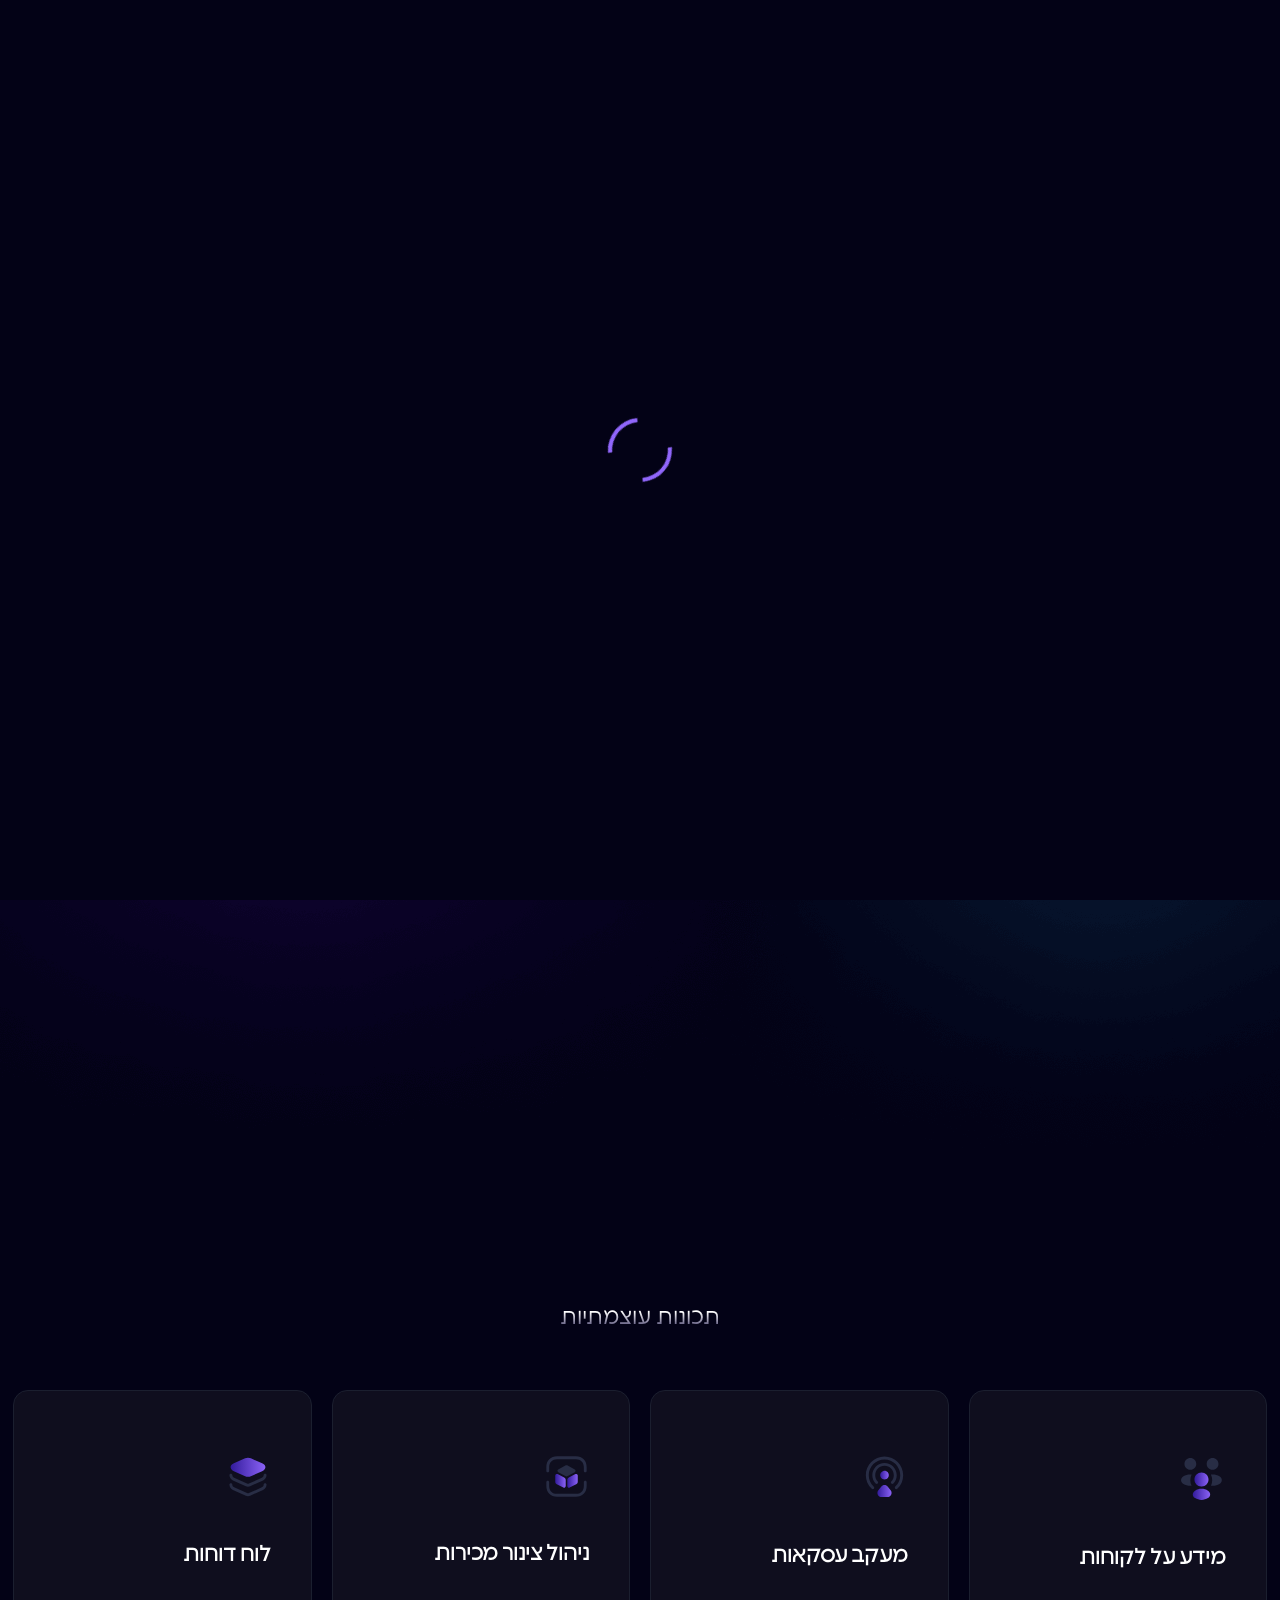
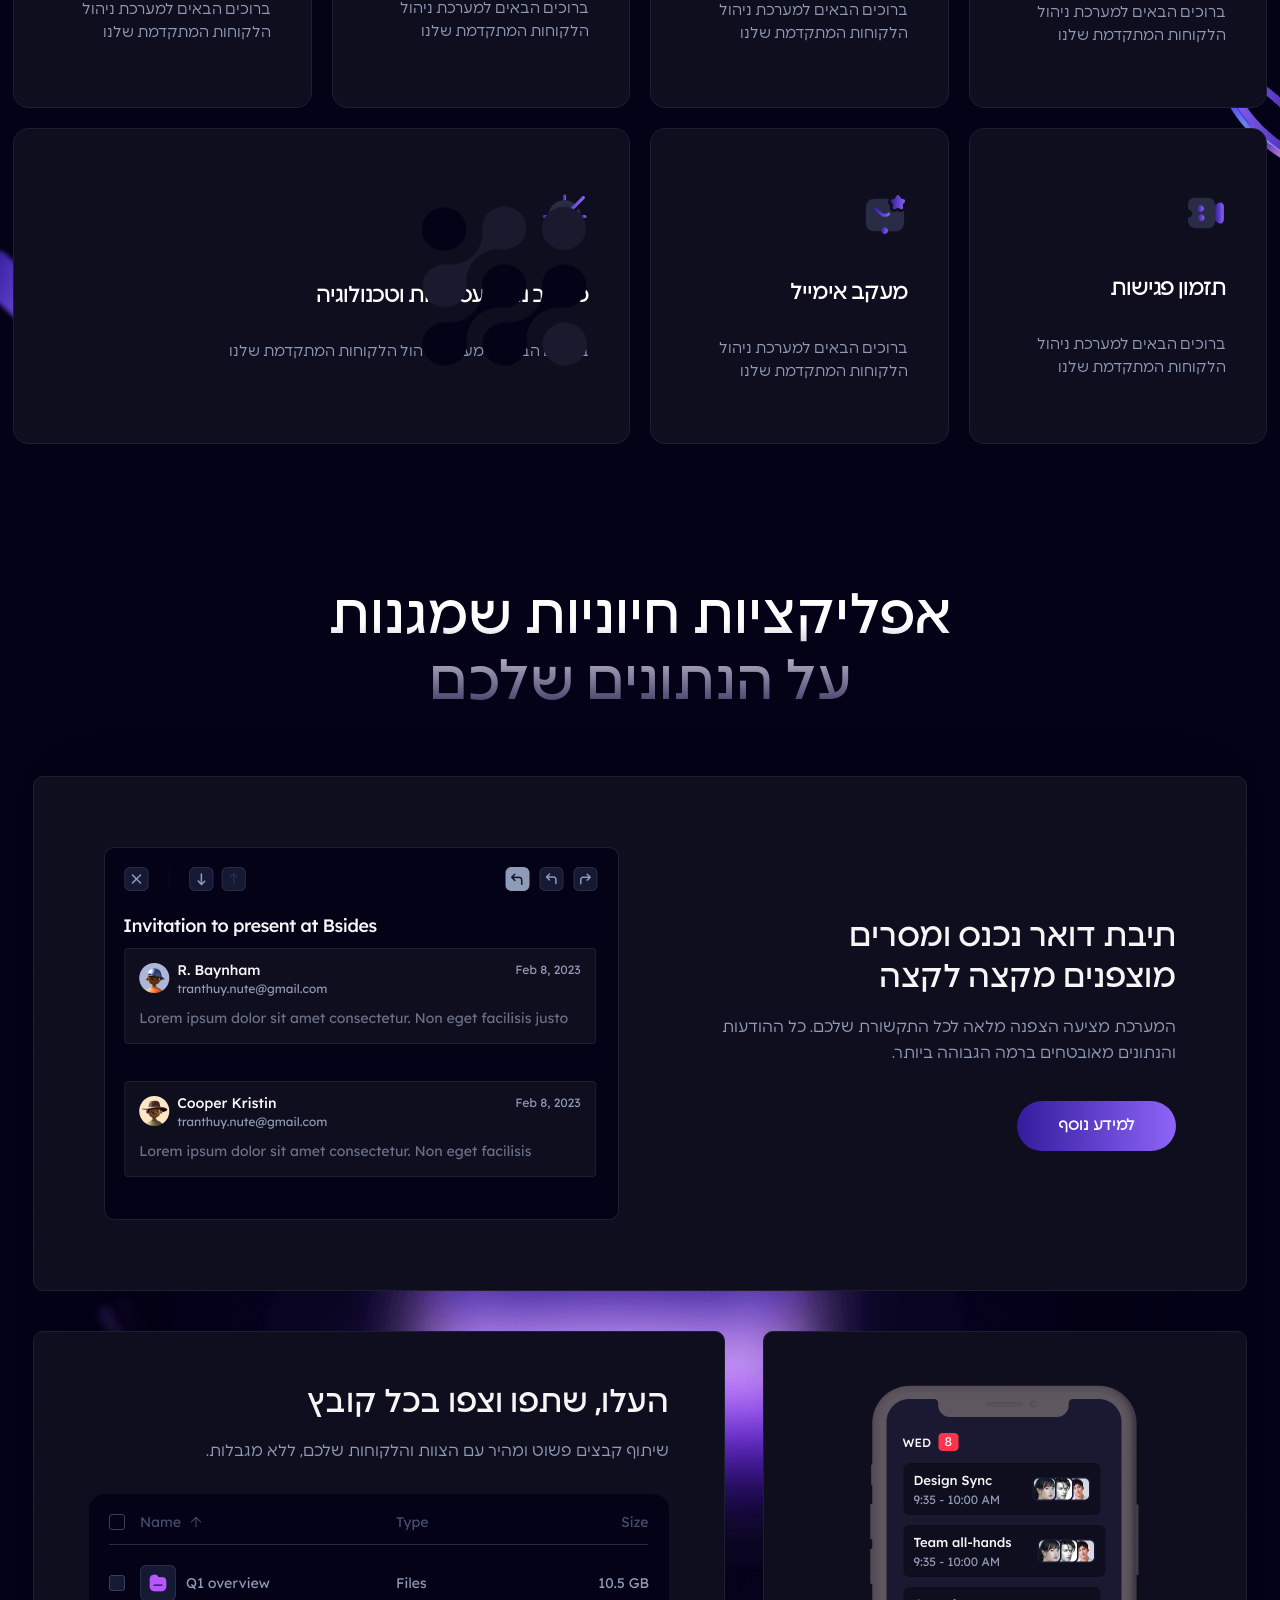
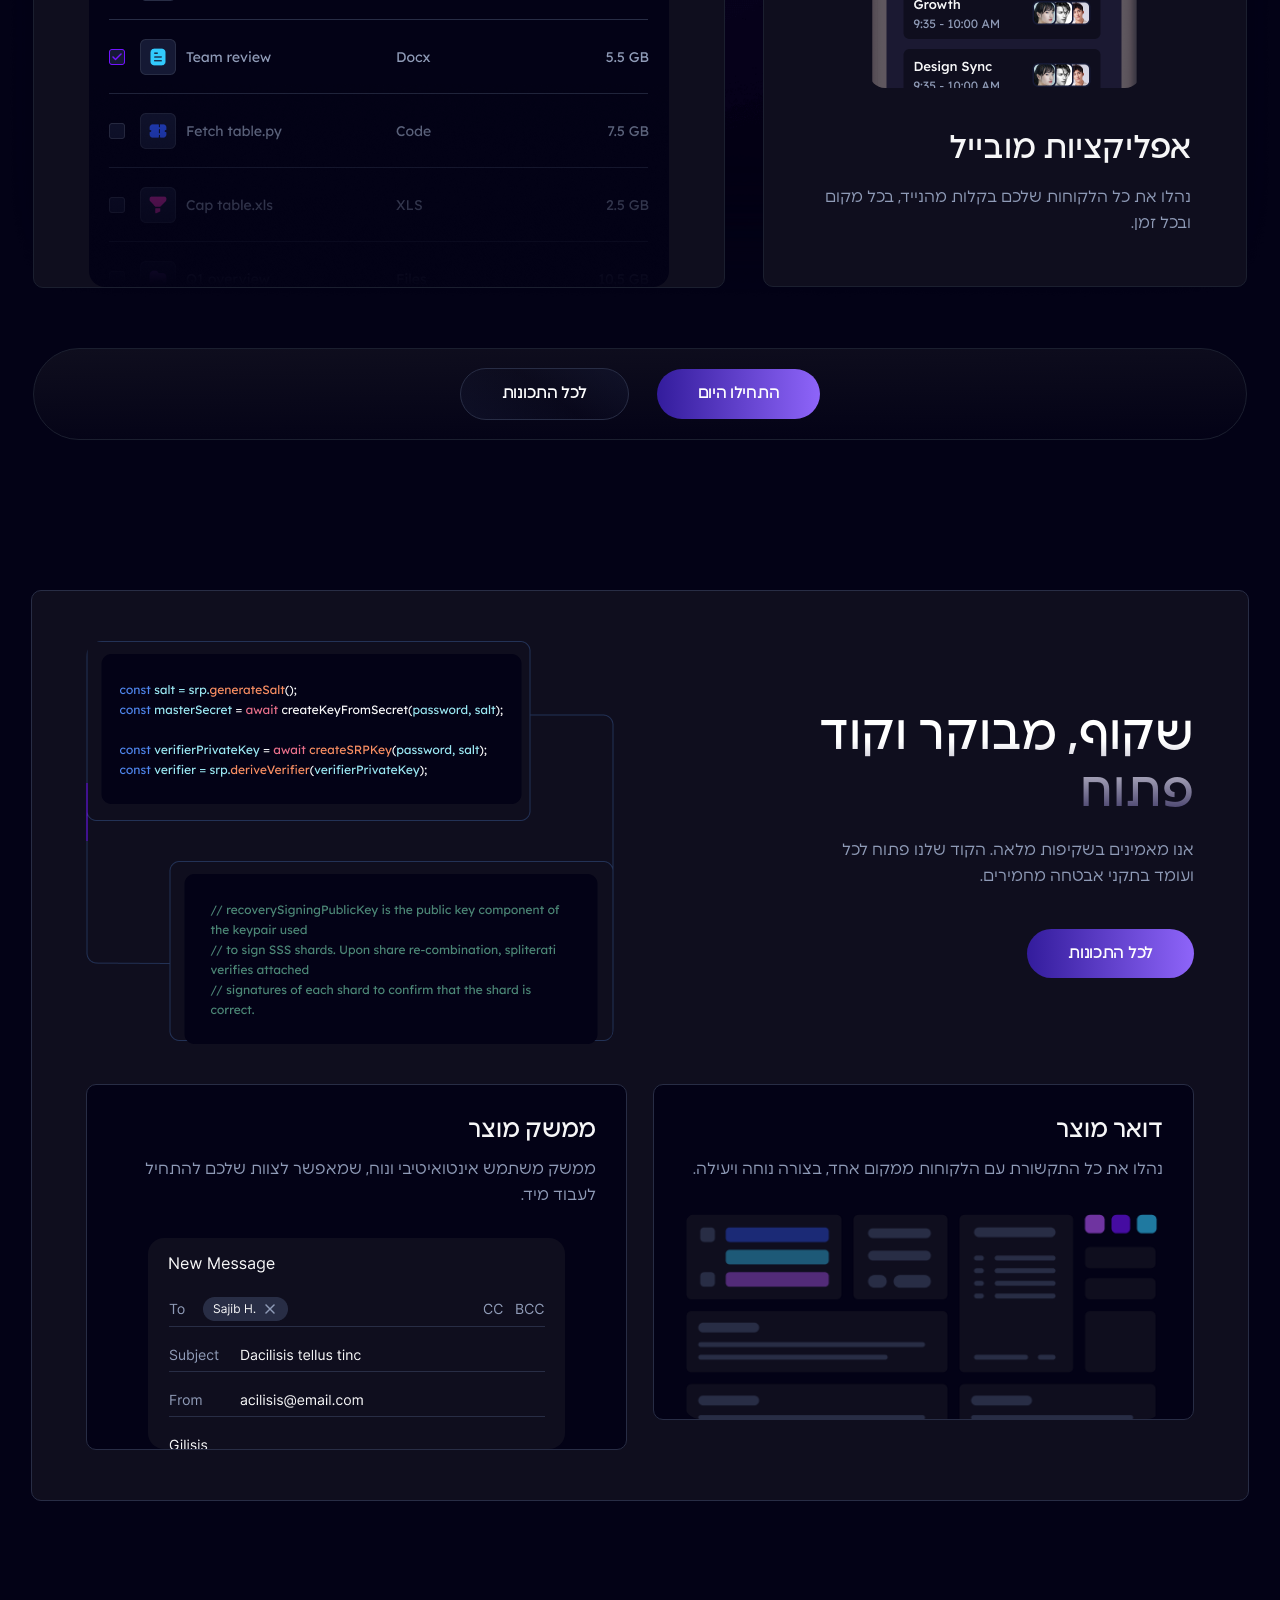
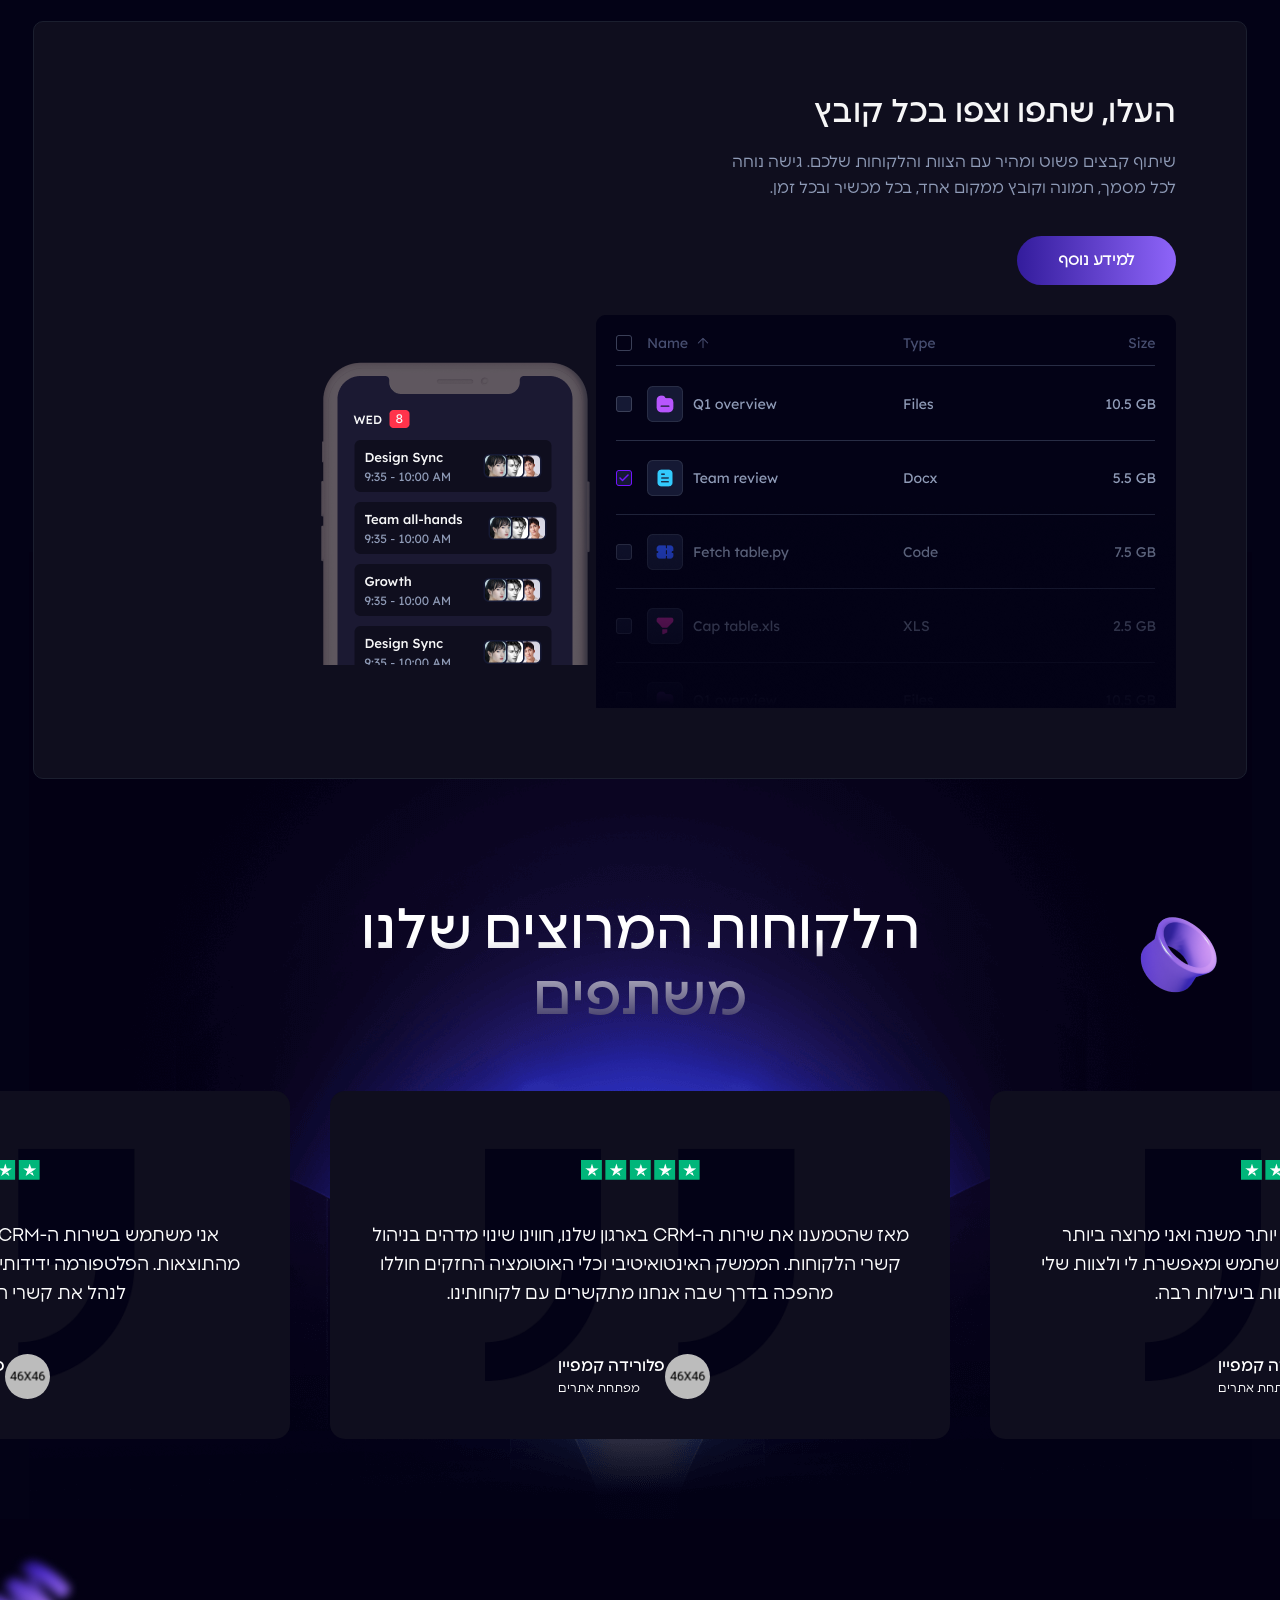
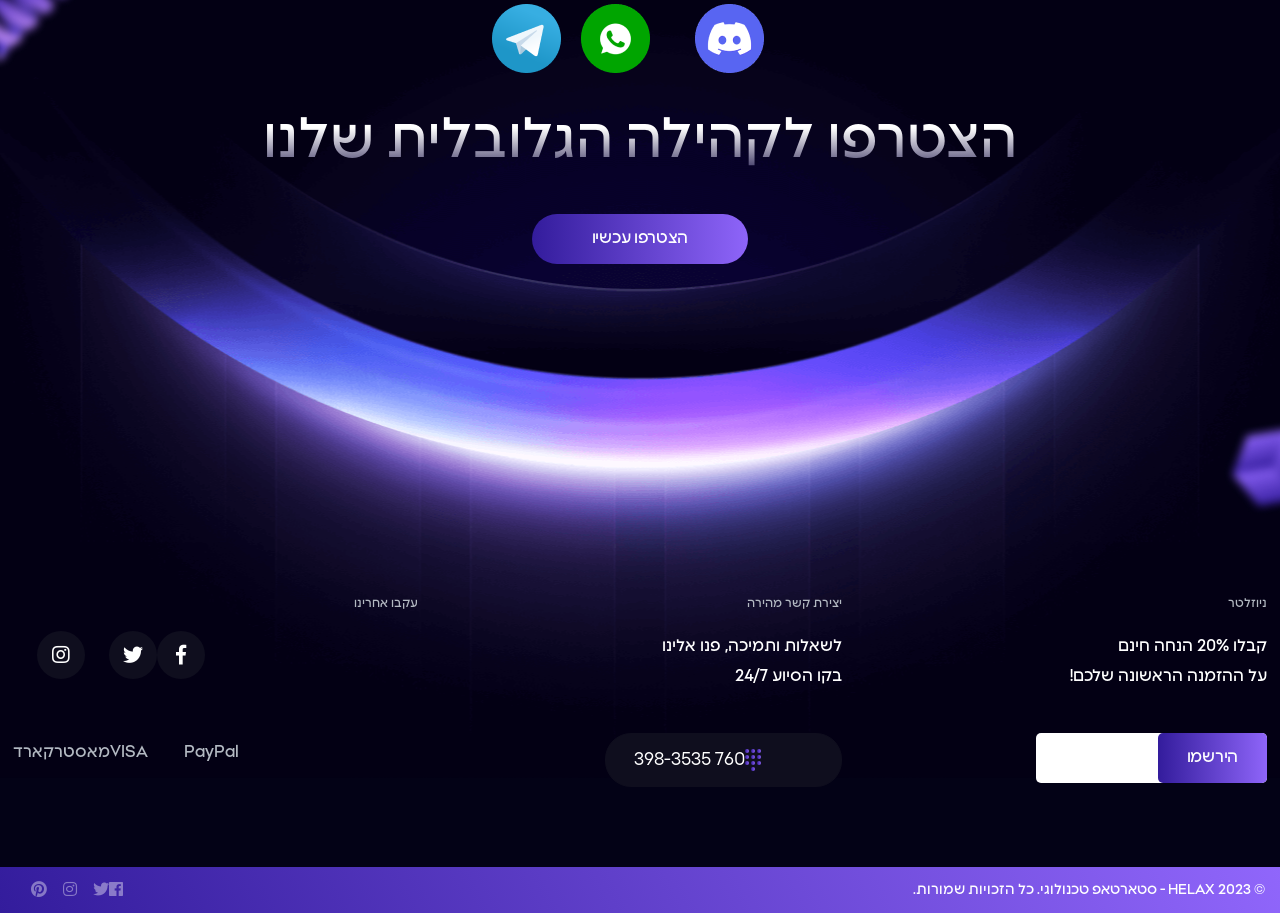
==== commit 5e4b7292: "עדכון קבצי HTML ותמונות" ====
--- a/Helax/index.html
+++ b/Helax/index.html
@@ -665,6 +665,26 @@
             </section>
             <!-- intergation end -->
 
+            <!-- transparent open source start -->
+            <section class="feature pos-rel pt-130 pb-120">
+                <div class="container">
+                    <div class="row align-items-center">
+                        <div class="col-lg-6">
+                            <div class="sec-title mb-40">
+                                <h2 class="sec-title__title">Transparent, audited, and <span class="shape">open source</span></h2>
+                                <p class="mt-25">Torem ipsum dolor sit amet consectetur. scelerisque eget quis.</p>
+                            </div>
+                        </div>
+                        <div class="col-lg-6">
+                            <div class="feature__img text-center wow fadeInRight" data-wow-delay="200ms" data-wow-duration=".7s">
+                                <img src="assets/img/img_04.png" alt="Transparent, audited, and open source" style="max-width: 100%; height: auto;">
+                            </div>
+                        </div>
+                    </div>
+                </div>
+            </section>
+            <!-- transparent open source end -->
+
             <!-- testimonial start -->
             <section class="testimonial testimonial__gr-bg pt-140 pb-105">
                 <div class="container">
--- a/Helax/assets/css/main.css
+++ b/Helax/assets/css/main.css
@@ -1,6632 +1,6691 @@
-/*-----------------------------------------------------------------------------------
-
-    Project Name: Helax - Tech Startup Landing Page Html Template
-    Author: XpressBuddy -->> (https://themeforest.net/user/xpressbuddy)
-    Support: wasimmia.info@gmail.com
-    Description: Helax - Tech Startup Landing Page Html Template
-    Developer: Mohammad Wasim Mia -> wasimmia.info@gmail.com
-    Version: 1.0
-
------------------------------------------------------------------------------------
-
-    CSS INDEX
-    ===================
-
-	01. Theme default CSS
-    02. header
-    03. global
-    04. hero
-    05. about
-    06. brand
-    07. feature
-    08. service
-    09. sidebar
-    10. step
-    11. testimonial
-    12. preloader
-    13. backtotop
-    14. cursor
-    15. template
-    16. intergation
-    17. cta
-    18. instagram
-    19. process
-    20. breadcrumb
-    21. blog
-    22. contact
-    23. footer
-    
-
------------------------------------------------------------------------------------*/
-@import url("https://fonts.googleapis.com/css2?family=Lexend+Deca:wght@300;400;500;600;700&display=swap");
-:root {
-  --font-body: 'Lexend Deca', sans-serif;
-  --font-heading: 'Lexend Deca', sans-serif;
-  --gradient-color-from: #99E9A5;
-  --gradient-color-to: #3847EF;
-  --gradient-color-from-2: #331C9C;
-  --gradient-color-to-2: #9066FB;
-  --color-primary: #99E9A5;
-  --color-primary-2: #9066FB;
-  --color-heading: #0F1928;
-  --color-white: #fff;
-  --color-black: #000;
-  --color-default: #575D6B;
-  --color-dark: #0F1928;
-  --color-dark-2: #1F2123;
-  --color-gray: #eeedef; }
-
-/* reset css start */
-html {
-  scroll-behavior: smooth; }
-
-body {
-  padding: 0;
-  margin: 0;
-  font-weight: 400;
-  position: relative;
-  font-family: var(--font-body);
-  font-size: 16px;
-  line-height: 26px;
-  color: var(--color-default);
-  background-color: var(--color-white); }
-
-img {
-  max-width: 100%;
-  height: auto; }
-
-ul {
-  margin: 0px;
-  padding: 0px; }
-
-button {
-  cursor: pointer; }
-
-*:focus {
-  outline: none; }
-
-button {
-  border: none;
-  -webkit-transition: 0.3s;
-  -o-transition: 0.3s;
-  transition: 0.3s; }
-
-button:focus {
-  outline: none; }
-
-a {
-  text-decoration: none;
-  -webkit-transition: 0.3s;
-  -o-transition: 0.3s;
-  transition: 0.3s; }
-  a:hover {
-    color: inherit; }
-
-select {
-  height: 55px;
-  -webkit-appearance: none;
-  -moz-appearance: none;
-  appearance: none;
-  background-position: calc(100% - 10px) 50%;
-  background-repeat: no-repeat;
-  padding-right: 20px;
-  background-color: transparent;
-  border: 0; }
-
-input[type="text"], input[type="password"], input[type="email"], input[type="tel"], form select, textarea {
-  width: 100%;
-  height: 50px;
-  border-radius: 0;
-  padding: 0;
-  border: 0;
-  -webkit-transition: 0.3s;
-  -o-transition: 0.3s;
-  transition: 0.3s;
-  color: var(--color-black);
-  font-weight: 500; }
-
-textarea {
-  height: 100px; }
-
-button {
-  border: 0; }
-
-table {
-  width: 100%; }
-
-p, li, span {
-  margin-bottom: 0; }
-
-/* reset css end */
-/* global css start */
-.nice-select {
-  background-color: transparent;
-  height: 40px !important;
-  line-height: 40px !important;
-  min-height: 40px !important;
-  padding: 0 30px; }
-  .nice-select span {
-    color: var(--color-black); }
-  .nice-select .list {
-    box-shadow: 0.975px 7.94px 21px 0px rgba(239, 239, 239, 0.5); }
-    .nice-select .list li {
-      margin-right: 0 !important; }
-    .nice-select .list .option {
-      color: var(--color-black); }
-      .nice-select .list .option.selected, .nice-select .list .option:hover {
-        border: none !important; }
-
-/* global css end */
-.body_wrap {
-  overflow: hidden; }
-
-.bg_img {
-  background-position: center center;
-  background-size: cover;
-  background-repeat: no-repeat;
-  width: 100%;
-  height: 100%; }
-
-.footer-bg {
-  background-color: #04060A; }
-
-.black-bg {
-  background: var(--color-black); }
-
-.gray-bg {
-  background-color: var(--color-gray); }
-
-.dark-bg {
-  background-color: var(--color-dark-2); }
-
-.bg-deef {
-  background-color: var(--color-deep); }
-
-.white {
-  color: var(--color-white); }
-
-.pos-rel {
-  position: relative; }
-
-.pos-absolute {
-  position: absolute; }
-
-.f-right {
-  float: right; }
-
-.border-effect a, .border-effect-2 a {
-  display: inline !important;
-  width: 100%;
-  background-repeat: no-repeat;
-  background-position-y: -2px;
-  background-image: linear-gradient(transparent calc(100% - 2px), currentColor 1px);
-  -webkit-transition: 0.6s cubic-bezier(0.215, 0.61, 0.355, 1);
-  -o-transition: 0.6s cubic-bezier(0.215, 0.61, 0.355, 1);
-  transition: 0.6s cubic-bezier(0.215, 0.61, 0.355, 1);
-  background-size: 0 100%;
-  -webkit-backface-visibility: hidden;
-  backface-visibility: hidden; }
-  .border-effect a:hover, .border-effect-2 a:hover {
-    background-size: 100% 100%;
-    color: inherit; }
-
-.border-effect-2 a {
-  background-image: linear-gradient(transparent calc(100% - 1px), currentColor 1px); }
-
-.btn-video {
-  width: 55px;
-  height: 55px;
-  border-radius: 50%;
-  -webkit-border-radius: 50%;
-  -moz-border-radius: 50%;
-  -ms-border-radius: 50%;
-  -o-border-radius: 50%;
-  display: flex;
-  align-items: center;
-  justify-content: center;
-  color: var(--color-white);
-  position: relative; }
-  .btn-video:hover {
-    color: var(--color-white); }
-
-.btn-video::before {
-  content: "";
-  position: absolute;
-  z-index: 0;
-  left: 0;
-  top: 0;
-  display: block;
-  width: 100%;
-  height: 100%;
-  /* background-color: rgba(15,103,246,.63); */
-  border-radius: 50%;
-  animation: pulse-border 1500ms ease-out infinite;
-  -webkit-animation: pulse-border 1500ms ease-out infinite;
-  z-index: -2; }
-
-.border_effect a {
-  display: inline !important;
-  width: 100%;
-  background-repeat: no-repeat;
-  background-position-y: -2px;
-  background-image: linear-gradient(transparent calc(100% - 2px), currentColor 1px);
-  transition: 0.6s cubic-bezier(0.215, 0.61, 0.355, 1);
-  background-size: 0 100%;
-  -webkit-backface-visibility: hidden;
-  backface-visibility: hidden; }
-  .border_effect a:hover {
-    background-size: 100% 100%;
-    color: inherit; }
-
-@media (max-width: 991px) {
-  .tx-col-md-6 {
-    width: 50%; } }
-@media (max-width: 767px) {
-  .tx-col-md-6 {
-    width: 100%; } }
-
-.tx-close {
-  background: rgba(0, 0, 0, 0.04);
-  border: 9px solid transparent;
-  color: #777;
-  width: 36px;
-  height: 36px;
-  display: inline-flex;
-  justify-content: center;
-  align-items: center;
-  cursor: pointer;
-  position: relative; }
-  .tx-close::before, .tx-close::after {
-    content: '';
-    position: absolute;
-    height: 2px;
-    width: 100%;
-    top: 50%;
-    left: 0;
-    margin-top: -1px;
-    transform-origin: 50% 50%;
-    -webkit-transition: all 0.25s cubic-bezier(0.645, 0.045, 0.355, 1);
-    -khtml-transition: all 0.25s cubic-bezier(0.645, 0.045, 0.355, 1);
-    -moz-transition: all 0.25s cubic-bezier(0.645, 0.045, 0.355, 1);
-    -ms-transition: all 0.25s cubic-bezier(0.645, 0.045, 0.355, 1);
-    -o-transition: all 0.25s cubic-bezier(0.645, 0.045, 0.355, 1);
-    transition: all 0.25s cubic-bezier(0.645, 0.045, 0.355, 1);
-    background-color: #1b1b1b; }
-  .tx-close::before {
-    -webkit-transform: rotate(45deg);
-    -khtml-transform: rotate(45deg);
-    -moz-transform: rotate(45deg);
-    -ms-transform: rotate(45deg);
-    -o-transform: rotate(45deg);
-    transform: rotate(45deg); }
-  .tx-close::after {
-    -webkit-transform: rotate(-45deg);
-    -khtml-transform: rotate(-45deg);
-    -moz-transform: rotate(-45deg);
-    -ms-transform: rotate(-45deg);
-    -o-transform: rotate(-45deg);
-    transform: rotate(-45deg); }
-  .tx-close:hover::before, .tx-close:hover::after {
-    -webkit-transform: rotate(0);
-    -khtml-transform: rotate(0);
-    -moz-transform: rotate(0);
-    -ms-transform: rotate(0);
-    -o-transform: rotate(0);
-    transform: rotate(0); }
-
-/* order & unorder list reset - start */
-.ul_li, .ul_li_right, .ul_li_center, .ul_li_between {
-  margin: 0px;
-  padding: 0px;
-  display: flex;
-  flex-wrap: wrap;
-  align-items: center; }
-
-.ul_li > li, .ul_li_right > li, .ul_li_center > li, .ul_li_between > li {
-  float: left;
-  list-style: none;
-  display: inline-block; }
-
-.ul_li {
-  justify-content: flex-start; }
-
-.ul_li_center {
-  justify-content: center; }
-
-.ul_li_right {
-  justify-content: flex-end; }
-
-.ul_li_between {
-  justify-content: space-between; }
-
-.ul_li_block {
-  margin: 0px;
-  padding: 0px;
-  display: block; }
-
-.ul_li_block > li {
-  display: block;
-  list-style: none; }
-
-.flex-1 {
-  flex: 1; }
-
-.color-black {
-  color: var(--color-black); }
-
-.pagination_wrap ul {
-  display: flex;
-  flex-wrap: wrap;
-  justify-content: center;
-  margin: -5px;
-  list-style: none; }
-  .pagination_wrap ul li {
-    padding: 5px; }
-    .pagination_wrap ul li a {
-      height: 50px;
-      width: 50px;
-      line-height: 50px;
-      text-align: center;
-      font-size: 16px;
-      font-weight: 500;
-      color: #8A879F;
-      border: 1px solid #EAEAEA;
-      display: inline-block;
-      -webkit-transition: all 0.3s ease-out 0s;
-      -o-transition: all 0.3s ease-out 0s;
-      transition: all 0.3s ease-out 0s;
-      z-index: 1;
-      border-radius: 50%;
-      -webkit-border-radius: 50%;
-      -moz-border-radius: 50%;
-      -ms-border-radius: 50%;
-      -o-border-radius: 50%;
-      overflow: hidden;
-      background-color: #F9F9F9; }
-      .pagination_wrap ul li a.current_page, .pagination_wrap ul li a:hover {
-        color: var(--color-white);
-        background-color: #1B1819;
-        border-color: #1B1819; }
-
-.mr-none-60 {
-  margin-right: -60px; }
-
-.ml-none-60 {
-  margin-left: -60px; }
-
-.pb-8 {
-  padding-bottom: 8px; }
-
-/*--
-    - Margin & Padding
------------------------------------------*/
-/*-- Margin Top --*/
-.mt-none-5 {
-  margin-top: -5px; }
-
-.mt-none-10 {
-  margin-top: -10px; }
-
-.mt-none-15 {
-  margin-top: -15px; }
-
-.mt-none-20 {
-  margin-top: -20px; }
-
-.mt-none-25 {
-  margin-top: -25px; }
-
-.mt-none-30 {
-  margin-top: -30px; }
-
-.mt-none-35 {
-  margin-top: -35px; }
-
-.mt-none-40 {
-  margin-top: -40px; }
-
-.mt-none-45 {
-  margin-top: -45px; }
-
-.mt-none-50 {
-  margin-top: -50px; }
-
-.mt-none-55 {
-  margin-top: -55px; }
-
-.mt-none-60 {
-  margin-top: -60px; }
-
-.mt-none-65 {
-  margin-top: -65px; }
-
-.mt-none-70 {
-  margin-top: -70px; }
-
-.mt-none-75 {
-  margin-top: -75px; }
-
-.mt-none-80 {
-  margin-top: -80px; }
-
-.mt-none-85 {
-  margin-top: -85px; }
-
-.mt-none-90 {
-  margin-top: -90px; }
-
-.mt-none-95 {
-  margin-top: -95px; }
-
-.mt-none-100 {
-  margin-top: -100px; }
-
-/*-- Margin Top --*/
-.mt-5 {
-  margin-top: 5px; }
-
-.mt-10 {
-  margin-top: 10px; }
-
-.mt-15 {
-  margin-top: 15px; }
-
-.mt-20 {
-  margin-top: 20px; }
-
-.mt-25 {
-  margin-top: 25px; }
-
-.mt-30 {
-  margin-top: 30px; }
-
-.mt-35 {
-  margin-top: 35px; }
-
-.mt-40 {
-  margin-top: 40px; }
-
-.mt-45 {
-  margin-top: 45px; }
-
-.mt-50 {
-  margin-top: 50px; }
-
-.mt-55 {
-  margin-top: 55px; }
-
-.mt-60 {
-  margin-top: 60px; }
-
-.mt-65 {
-  margin-top: 65px; }
-
-.mt-70 {
-  margin-top: 70px; }
-
-.mt-75 {
-  margin-top: 75px; }
-
-.mt-80 {
-  margin-top: 80px; }
-
-.mt-85 {
-  margin-top: 85px; }
-
-.mt-90 {
-  margin-top: 90px; }
-
-.mt-95 {
-  margin-top: 95px; }
-
-.mt-100 {
-  margin-top: 100px; }
-
-.mt-105 {
-  margin-top: 105px; }
-
-.mt-110 {
-  margin-top: 110px; }
-
-.mt-115 {
-  margin-top: 115px; }
-
-.mt-120 {
-  margin-top: 120px; }
-
-.mt-125 {
-  margin-top: 125px; }
-
-.mt-130 {
-  margin-top: 130px; }
-
-.mt-135 {
-  margin-top: 135px; }
-
-.mt-140 {
-  margin-top: 140px; }
-
-.mt-145 {
-  margin-top: 145px; }
-
-.mt-150 {
-  margin-top: 150px; }
-
-.mt-155 {
-  margin-top: 155px; }
-
-.mt-160 {
-  margin-top: 160px; }
-
-.mt-165 {
-  margin-top: 165px; }
-
-.mt-170 {
-  margin-top: 170px; }
-
-.mt-175 {
-  margin-top: 175px; }
-
-.mt-180 {
-  margin-top: 180px; }
-
-.mt-185 {
-  margin-top: 185px; }
-
-.mt-190 {
-  margin-top: 190px; }
-
-.mt-195 {
-  margin-top: 195px; }
-
-.mt-200 {
-  margin-top: 200px; }
-
-/*-- Margin Bottom --*/
-.mb-5 {
-  margin-bottom: 5px; }
-
-.mb-10 {
-  margin-bottom: 10px; }
-
-.mb-15 {
-  margin-bottom: 15px; }
-
-.mb-20 {
-  margin-bottom: 20px; }
-
-.mb-25 {
-  margin-bottom: 25px; }
-
-.mb-30 {
-  margin-bottom: 30px; }
-
-.mb-35 {
-  margin-bottom: 35px; }
-
-.mb-40 {
-  margin-bottom: 40px; }
-
-.mb-45 {
-  margin-bottom: 45px; }
-
-.mb-50 {
-  margin-bottom: 50px; }
-
-.mb-55 {
-  margin-bottom: 55px; }
-
-.mb-60 {
-  margin-bottom: 60px; }
-
-.mb-65 {
-  margin-bottom: 65px; }
-
-.mb-70 {
-  margin-bottom: 70px; }
-
-.mb-75 {
-  margin-bottom: 75px; }
-
-.mb-80 {
-  margin-bottom: 80px; }
-
-.mb-85 {
-  margin-bottom: 85px; }
-
-.mb-90 {
-  margin-bottom: 90px; }
-
-.mb-95 {
-  margin-bottom: 95px; }
-
-.mb-100 {
-  margin-bottom: 100px; }
-
-.mb-105 {
-  margin-bottom: 105px; }
-
-.mb-110 {
-  margin-bottom: 110px; }
-
-.mb-115 {
-  margin-bottom: 115px; }
-
-.mb-120 {
-  margin-bottom: 120px; }
-
-.mb-125 {
-  margin-bottom: 125px; }
-
-.mb-130 {
-  margin-bottom: 130px; }
-
-.mb-135 {
-  margin-bottom: 135px; }
-
-.mb-140 {
-  margin-bottom: 140px; }
-
-.mb-145 {
-  margin-bottom: 145px; }
-
-.mb-150 {
-  margin-bottom: 150px; }
-
-.mb-155 {
-  margin-bottom: 155px; }
-
-.mb-160 {
-  margin-bottom: 160px; }
-
-.mb-165 {
-  margin-bottom: 165px; }
-
-.mb-170 {
-  margin-bottom: 170px; }
-
-.mb-175 {
-  margin-bottom: 175px; }
-
-.mb-180 {
-  margin-bottom: 180px; }
-
-.mb-185 {
-  margin-bottom: 185px; }
-
-.mb-190 {
-  margin-bottom: 190px; }
-
-.mb-195 {
-  margin-bottom: 195px; }
-
-.mb-200 {
-  margin-bottom: 200px; }
-
-/*-- Margin Left --*/
-.ml-5 {
-  margin-left: 5px; }
-
-.ml-10 {
-  margin-left: 10px; }
-
-.ml-15 {
-  margin-left: 15px; }
-
-.ml-20 {
-  margin-left: 20px; }
-
-.ml-25 {
-  margin-left: 25px; }
-
-.ml-30 {
-  margin-left: 30px; }
-
-.ml-35 {
-  margin-left: 35px; }
-
-.ml-40 {
-  margin-left: 40px; }
-
-.ml-45 {
-  margin-left: 45px; }
-
-.ml-50 {
-  margin-left: 50px; }
-
-.ml-55 {
-  margin-left: 55px; }
-
-.ml-60 {
-  margin-left: 60px; }
-
-.ml-65 {
-  margin-left: 65px; }
-
-.ml-70 {
-  margin-left: 70px; }
-
-.ml-75 {
-  margin-left: 75px; }
-
-.ml-80 {
-  margin-left: 80px; }
-
-.ml-85 {
-  margin-left: 85px; }
-
-.ml-90 {
-  margin-left: 90px; }
-
-.ml-95 {
-  margin-left: 95px; }
-
-.ml-100 {
-  margin-left: 100px; }
-
-.ml-105 {
-  margin-left: 105px; }
-
-.ml-110 {
-  margin-left: 110px; }
-
-.ml-115 {
-  margin-left: 115px; }
-
-.ml-120 {
-  margin-left: 120px; }
-
-.ml-125 {
-  margin-left: 125px; }
-
-.ml-130 {
-  margin-left: 130px; }
-
-.ml-135 {
-  margin-left: 135px; }
-
-.ml-140 {
-  margin-left: 140px; }
-
-.ml-145 {
-  margin-left: 145px; }
-
-.ml-150 {
-  margin-left: 150px; }
-
-.ml-155 {
-  margin-left: 155px; }
-
-.ml-160 {
-  margin-left: 160px; }
-
-.ml-165 {
-  margin-left: 165px; }
-
-.ml-170 {
-  margin-left: 170px; }
-
-.ml-175 {
-  margin-left: 175px; }
-
-.ml-180 {
-  margin-left: 180px; }
-
-.ml-185 {
-  margin-left: 185px; }
-
-.ml-190 {
-  margin-left: 190px; }
-
-.ml-195 {
-  margin-left: 195px; }
-
-.ml-200 {
-  margin-left: 200px; }
-
-/*-- Margin Right --*/
-.mr-5 {
-  margin-right: 5px; }
-
-.mr-10 {
-  margin-right: 10px; }
-
-.mr-15 {
-  margin-right: 15px; }
-
-.mr-20 {
-  margin-right: 20px; }
-
-.mr-25 {
-  margin-right: 25px; }
-
-.mr-30 {
-  margin-right: 30px; }
-
-.mr-35 {
-  margin-right: 35px; }
-
-.mr-40 {
-  margin-right: 40px; }
-
-.mr-45 {
-  margin-right: 45px; }
-
-.mr-50 {
-  margin-right: 50px; }
-
-.mr-55 {
-  margin-right: 55px; }
-
-.mr-60 {
-  margin-right: 60px; }
-
-.mr-65 {
-  margin-right: 65px; }
-
-.mr-70 {
-  margin-right: 70px; }
-
-.mr-75 {
-  margin-right: 75px; }
-
-.mr-80 {
-  margin-right: 80px; }
-
-.mr-85 {
-  margin-right: 85px; }
-
-.mr-90 {
-  margin-right: 90px; }
-
-.mr-95 {
-  margin-right: 95px; }
-
-.mr-100 {
-  margin-right: 100px; }
-
-.mr-105 {
-  margin-right: 105px; }
-
-.mr-110 {
-  margin-right: 110px; }
-
-.mr-115 {
-  margin-right: 115px; }
-
-.mr-120 {
-  margin-right: 120px; }
-
-.mr-125 {
-  margin-right: 125px; }
-
-.mr-130 {
-  margin-right: 130px; }
-
-.mr-135 {
-  margin-right: 135px; }
-
-.mr-140 {
-  margin-right: 140px; }
-
-.mr-145 {
-  margin-right: 145px; }
-
-.mr-150 {
-  margin-right: 150px; }
-
-.mr-155 {
-  margin-right: 155px; }
-
-.mr-160 {
-  margin-right: 160px; }
-
-.mr-165 {
-  margin-right: 165px; }
-
-.mr-170 {
-  margin-right: 170px; }
-
-.mr-175 {
-  margin-right: 175px; }
-
-.mr-180 {
-  margin-right: 180px; }
-
-.mr-185 {
-  margin-right: 185px; }
-
-.mr-190 {
-  margin-right: 190px; }
-
-.mr-195 {
-  margin-right: 195px; }
-
-.mr-200 {
-  margin-right: 200px; }
-
-/*-- Padding Top --*/
-.pt-5 {
-  padding-top: 5px; }
-
-.pt-10 {
-  padding-top: 10px; }
-
-.pt-15 {
-  padding-top: 15px; }
-
-.pt-20 {
-  padding-top: 20px; }
-
-.pt-25 {
-  padding-top: 25px; }
-
-.pt-30 {
-  padding-top: 30px; }
-
-.pt-35 {
-  padding-top: 35px; }
-
-.pt-40 {
-  padding-top: 40px; }
-
-.pt-45 {
-  padding-top: 45px; }
-
-.pt-50 {
-  padding-top: 50px; }
-
-.pt-55 {
-  padding-top: 55px; }
-
-.pt-60 {
-  padding-top: 60px; }
-
-.pt-65 {
-  padding-top: 65px; }
-
-.pt-70 {
-  padding-top: 70px; }
-
-.pt-75 {
-  padding-top: 75px; }
-
-.pt-80 {
-  padding-top: 80px; }
-
-.pt-85 {
-  padding-top: 85px; }
-
-.pt-90 {
-  padding-top: 90px; }
-
-.pt-95 {
-  padding-top: 95px; }
-
-.pt-100 {
-  padding-top: 100px; }
-
-.pt-105 {
-  padding-top: 105px; }
-
-.pt-110 {
-  padding-top: 110px; }
-
-.pt-115 {
-  padding-top: 115px; }
-
-.pt-120 {
-  padding-top: 120px; }
-
-.pt-125 {
-  padding-top: 125px; }
-
-.pt-130 {
-  padding-top: 130px; }
-
-.pt-135 {
-  padding-top: 135px; }
-
-.pt-140 {
-  padding-top: 140px; }
-
-.pt-145 {
-  padding-top: 145px; }
-
-.pt-150 {
-  padding-top: 150px; }
-
-.pt-155 {
-  padding-top: 155px; }
-
-.pt-160 {
-  padding-top: 160px; }
-
-.pt-165 {
-  padding-top: 165px; }
-
-.pt-170 {
-  padding-top: 170px; }
-
-.pt-175 {
-  padding-top: 175px; }
-
-.pt-180 {
-  padding-top: 180px; }
-
-.pt-185 {
-  padding-top: 185px; }
-
-.pt-190 {
-  padding-top: 190px; }
-
-.pt-195 {
-  padding-top: 195px; }
-
-.pt-200 {
-  padding-top: 200px; }
-
-/*-- Padding Bottom --*/
-.pb-5 {
-  padding-bottom: 5px; }
-
-.pb-10 {
-  padding-bottom: 10px; }
-
-.pb-15 {
-  padding-bottom: 15px; }
-
-.pb-20 {
-  padding-bottom: 20px; }
-
-.pb-25 {
-  padding-bottom: 25px; }
-
-.pb-30 {
-  padding-bottom: 30px; }
-
-.pb-35 {
-  padding-bottom: 35px; }
-
-.pb-40 {
-  padding-bottom: 40px; }
-
-.pb-45 {
-  padding-bottom: 45px; }
-
-.pb-50 {
-  padding-bottom: 50px; }
-
-.pb-55 {
-  padding-bottom: 55px; }
-
-.pb-60 {
-  padding-bottom: 60px; }
-
-.pb-65 {
-  padding-bottom: 65px; }
-
-.pb-70 {
-  padding-bottom: 70px; }
-
-.pb-75 {
-  padding-bottom: 75px; }
-
-.pb-80 {
-  padding-bottom: 80px; }
-
-.pb-85 {
-  padding-bottom: 85px; }
-
-.pb-90 {
-  padding-bottom: 90px; }
-
-.pb-95 {
-  padding-bottom: 95px; }
-
-.pb-100 {
-  padding-bottom: 100px; }
-
-.pb-105 {
-  padding-bottom: 105px; }
-
-.pb-110 {
-  padding-bottom: 110px; }
-
-.pb-115 {
-  padding-bottom: 115px; }
-
-.pb-120 {
-  padding-bottom: 120px; }
-
-.pb-125 {
-  padding-bottom: 125px; }
-
-.pb-130 {
-  padding-bottom: 130px; }
-
-.pb-135 {
-  padding-bottom: 135px; }
-
-.pb-140 {
-  padding-bottom: 140px; }
-
-.pb-145 {
-  padding-bottom: 145px; }
-
-.pb-150 {
-  padding-bottom: 150px; }
-
-.pb-155 {
-  padding-bottom: 155px; }
-
-.pb-160 {
-  padding-bottom: 160px; }
-
-.pb-165 {
-  padding-bottom: 165px; }
-
-.pb-170 {
-  padding-bottom: 170px; }
-
-.pb-175 {
-  padding-bottom: 175px; }
-
-.pb-180 {
-  padding-bottom: 180px; }
-
-.pb-185 {
-  padding-bottom: 185px; }
-
-.pb-190 {
-  padding-bottom: 190px; }
-
-.pb-195 {
-  padding-bottom: 195px; }
-
-.pb-200 {
-  padding-bottom: 200px; }
-
-/*-- Padding Left --*/
-.pl-5 {
-  padding-left: 5px; }
-
-.pl-10 {
-  padding-left: 10px; }
-
-.pl-15 {
-  padding-left: 15px; }
-
-.pl-20 {
-  padding-left: 20px; }
-
-.pl-25 {
-  padding-left: 25px; }
-
-.pl-30 {
-  padding-left: 30px; }
-
-.pl-35 {
-  padding-left: 35px; }
-
-.pl-40 {
-  padding-left: 40px; }
-
-.pl-45 {
-  padding-left: 45px; }
-
-.pl-50 {
-  padding-left: 50px; }
-
-.pl-55 {
-  padding-left: 55px; }
-
-.pl-60 {
-  padding-left: 60px; }
-
-.pl-65 {
-  padding-left: 65px; }
-
-.pl-70 {
-  padding-left: 70px; }
-
-.pl-75 {
-  padding-left: 75px; }
-
-.pl-80 {
-  padding-left: 80px; }
-
-.pl-85 {
-  padding-left: 85px; }
-
-.pl-90 {
-  padding-left: 90px; }
-
-.pl-95 {
-  padding-left: 95px; }
-
-.pl-100 {
-  padding-left: 100px; }
-
-.pl-105 {
-  padding-left: 105px; }
-
-.pl-110 {
-  padding-left: 110px; }
-
-.pl-115 {
-  padding-left: 115px; }
-
-.pl-120 {
-  padding-left: 120px; }
-
-.pl-125 {
-  padding-left: 125px; }
-
-.pl-130 {
-  padding-left: 130px; }
-
-.pl-135 {
-  padding-left: 135px; }
-
-.pl-140 {
-  padding-left: 140px; }
-
-.pl-145 {
-  padding-left: 145px; }
-
-.pl-150 {
-  padding-left: 150px; }
-
-.pl-155 {
-  padding-left: 155px; }
-
-.pl-160 {
-  padding-left: 160px; }
-
-.pl-165 {
-  padding-left: 165px; }
-
-.pl-170 {
-  padding-left: 170px; }
-
-.pl-175 {
-  padding-left: 175px; }
-
-.pl-180 {
-  padding-left: 180px; }
-
-.pl-185 {
-  padding-left: 185px; }
-
-.pl-190 {
-  padding-left: 190px; }
-
-.pl-195 {
-  padding-left: 195px; }
-
-.pl-200 {
-  padding-left: 200px; }
-
-/*-- Padding Right --*/
-.pr-5 {
-  padding-right: 5px; }
-
-.pr-10 {
-  padding-right: 10px; }
-
-.pr-15 {
-  padding-right: 15px; }
-
-.pr-20 {
-  padding-right: 20px; }
-
-.pr-25 {
-  padding-right: 25px; }
-
-.pr-30 {
-  padding-right: 30px; }
-
-.pr-35 {
-  padding-right: 35px; }
-
-.pr-40 {
-  padding-right: 40px; }
-
-.pr-45 {
-  padding-right: 45px; }
-
-.pr-50 {
-  padding-right: 50px; }
-
-.pr-55 {
-  padding-right: 55px; }
-
-.pr-60 {
-  padding-right: 60px; }
-
-.pr-65 {
-  padding-right: 65px; }
-
-.pr-70 {
-  padding-right: 70px; }
-
-.pr-75 {
-  padding-right: 75px; }
-
-.pr-80 {
-  padding-right: 80px; }
-
-.pr-85 {
-  padding-right: 85px; }
-
-.pr-90 {
-  padding-right: 90px; }
-
-.pr-95 {
-  padding-right: 95px; }
-
-.pr-100 {
-  padding-right: 100px; }
-
-.pr-105 {
-  padding-right: 105px; }
-
-.pr-110 {
-  padding-right: 110px; }
-
-.pr-115 {
-  padding-right: 115px; }
-
-.pr-120 {
-  padding-right: 120px; }
-
-.pr-125 {
-  padding-right: 125px; }
-
-.pr-130 {
-  padding-right: 130px; }
-
-.pr-135 {
-  padding-right: 135px; }
-
-.pr-140 {
-  padding-right: 140px; }
-
-.pr-145 {
-  padding-right: 145px; }
-
-.pr-150 {
-  padding-right: 150px; }
-
-.pr-155 {
-  padding-right: 155px; }
-
-.pr-160 {
-  padding-right: 160px; }
-
-.pr-165 {
-  padding-right: 165px; }
-
-.pr-170 {
-  padding-right: 170px; }
-
-.pr-175 {
-  padding-right: 175px; }
-
-.pr-180 {
-  padding-right: 180px; }
-
-.pr-185 {
-  padding-right: 185px; }
-
-.pr-190 {
-  padding-right: 190px; }
-
-.pr-195 {
-  padding-right: 195px; }
-
-.pr-200 {
-  padding-right: 200px; }
-
-/* typography css start */
-h1, h2, h3, h4, h5, h6 {
-  margin: 0;
-  line-height: 1.3;
-  color: var(--color-heading);
-  font-weight: 500;
-  font-family: var(--font-heading); }
-
-h2 {
-  font-size: 32px; }
-
-h3 {
-  font-size: 22px; }
-
-h4 {
-  font-size: 20px; }
-
-h5 {
-  font-size: 18px; }
-
-h6 {
-  font-size: 16px; }
-
-/* typography css end */
-@-webkit-keyframes jump {
-  0% {
-    -webkit-transform: translate3d(0, 0, 0);
-    transform: translate3d(0, 0, 0); }
-  40% {
-    -webkit-transform: translate3d(0, 50%, 0);
-    transform: translate3d(0, 50%, 0); }
-  100% {
-    -webkit-transform: translate3d(0, 0, 0);
-    transform: translate3d(0, 0, 0); } }
-@keyframes jump {
-  0% {
-    -webkit-transform: translate3d(0, 0, 0);
-    transform: translate3d(0, 0, 0); }
-  40% {
-    -webkit-transform: translate3d(0, 50%, 0);
-    transform: translate3d(0, 50%, 0); }
-  100% {
-    -webkit-transform: translate3d(0, 0, 0);
-    transform: translate3d(0, 0, 0); } }
-@-webkit-keyframes rotated {
-  0% {
-    -webkit-transform: rotate(0);
-    transform: rotate(0); }
-  100% {
-    -webkit-transform: rotate(360deg);
-    transform: rotate(360deg); } }
-@keyframes rotated {
-  0% {
-    -webkit-transform: rotate(0);
-    transform: rotate(0); }
-  100% {
-    -webkit-transform: rotate(360deg);
-    transform: rotate(360deg); } }
-@-webkit-keyframes rotatedHalf {
-  0% {
-    -webkit-transform: rotate(0);
-    transform: rotate(0); }
-  50% {
-    -webkit-transform: rotate(90deg);
-    transform: rotate(90deg); }
-  100% {
-    -webkit-transform: rotate(0);
-    transform: rotate(0); } }
-@keyframes rotatedHalf {
-  0% {
-    -webkit-transform: rotate(0);
-    transform: rotate(0); }
-  50% {
-    -webkit-transform: rotate(90deg);
-    transform: rotate(90deg); }
-  100% {
-    -webkit-transform: rotate(0);
-    transform: rotate(0); } }
-@-webkit-keyframes rotatedHalfTwo {
-  0% {
-    -webkit-transform: rotate(-90deg);
-    transform: rotate(-90deg); }
-  100% {
-    -webkit-transform: rotate(90deg);
-    transform: rotate(90deg); } }
-@keyframes rotatedHalfTwo {
-  0% {
-    -webkit-transform: rotate(-90deg);
-    transform: rotate(-90deg); }
-  100% {
-    -webkit-transform: rotate(90deg);
-    transform: rotate(90deg); } }
-@-webkit-keyframes scale-upOne {
-  0% {
-    -webkit-transform: scale(1);
-    transform: scale(1); }
-  100% {
-    -webkit-transform: scale(0.2);
-    transform: scale(0.2); } }
-@keyframes scale-upOne {
-  0% {
-    -webkit-transform: scale(1);
-    transform: scale(1); }
-  100% {
-    -webkit-transform: scale(0.2);
-    transform: scale(0.2); } }
-@-webkit-keyframes scale-right {
-  0% {
-    -webkit-transform: translateX(-50%);
-    transform: translateX(-50%); }
-  50% {
-    -webkit-transform: translateX(50%);
-    transform: translateX(50%); }
-  100% {
-    -webkit-transform: translateX(-50%);
-    transform: translateX(-50%); } }
-@keyframes scale-right {
-  0% {
-    -webkit-transform: translateX(-50%);
-    transform: translateX(-50%); }
-  50% {
-    -webkit-transform: translateX(50%);
-    transform: translateX(50%); }
-  100% {
-    -webkit-transform: translateX(-50%);
-    transform: translateX(-50%); } }
-@-webkit-keyframes fade-in {
-  0% {
-    opacity: 0.7; }
-  40% {
-    opacity: 1; }
-  100% {
-    opacity: 0.7; } }
-@keyframes fade-in {
-  0% {
-    opacity: 0.7; }
-  40% {
-    opacity: 1; }
-  100% {
-    opacity: 0.7; } }
-@keyframes hvr-ripple-out {
-  0% {
-    top: 0;
-    right: 0;
-    bottom: 0;
-    left: 0; }
-  100% {
-    top: -6px;
-    right: -6px;
-    bottom: -6px;
-    left: -6px; } }
-@keyframes hvr-ripple-out-two {
-  0% {
-    top: 0;
-    right: 0;
-    bottom: 0;
-    left: 0; }
-  100% {
-    top: -18px;
-    right: -18px;
-    bottom: -18px;
-    left: -18px;
-    opacity: 0; } }
-@-webkit-keyframes scale-up-one {
-  0% {
-    -webkit-transform: scale(1);
-    transform: scale(1); }
-  40% {
-    -webkit-transform: scale(0.5);
-    transform: scale(0.5); }
-  100% {
-    -webkit-transform: scale(1);
-    transform: scale(1); } }
-@keyframes scale-up-one {
-  0% {
-    -webkit-transform: scale(1);
-    transform: scale(1); }
-  40% {
-    -webkit-transform: scale(0.5);
-    transform: scale(0.5); }
-  100% {
-    -webkit-transform: scale(1);
-    transform: scale(1); } }
-@-webkit-keyframes scale-up-two {
-  0% {
-    -webkit-transform: scale(0.5);
-    transform: scale(0.5); }
-  40% {
-    -webkit-transform: scale(0.8);
-    transform: scale(0.8); }
-  100% {
-    -webkit-transform: scale(0.5);
-    transform: scale(0.5); } }
-@keyframes scale-up-two {
-  0% {
-    -webkit-transform: scale(0.5);
-    transform: scale(0.5); }
-  40% {
-    -webkit-transform: scale(0.8);
-    transform: scale(0.8); }
-  100% {
-    -webkit-transform: scale(0.5);
-    transform: scale(0.5); } }
-@-webkit-keyframes scale-up-three {
-  0% {
-    -webkit-transform: scale(0.7);
-    transform: scale(0.7); }
-  40% {
-    -webkit-transform: scale(0.4);
-    transform: scale(0.4); }
-  100% {
-    -webkit-transform: scale(0.7);
-    transform: scale(0.7); } }
-@keyframes scale-up-three {
-  0% {
-    -webkit-transform: scale(0.7);
-    transform: scale(0.7); }
-  40% {
-    -webkit-transform: scale(0.4);
-    transform: scale(0.4); }
-  100% {
-    -webkit-transform: scale(0.7);
-    transform: scale(0.7); } }
-@keyframes animationFramesOne {
-  0% {
-    transform: translate(0px, 0px) rotate(0deg);
-    -webkit-transform: translate(0px, 0px) rotate(0deg);
-    -moz-transform: translate(0px, 0px) rotate(0deg);
-    -ms-transform: translate(0px, 0px) rotate(0deg);
-    -o-transform: translate(0px, 0px) rotate(0deg); }
-  20% {
-    transform: translate(73px, -1px) rotate(36deg);
-    -webkit-transform: translate(73px, -1px) rotate(36deg);
-    -moz-transform: translate(73px, -1px) rotate(36deg);
-    -ms-transform: translate(73px, -1px) rotate(36deg);
-    -o-transform: translate(73px, -1px) rotate(36deg); }
-  40% {
-    transform: translate(141px, -20px) rotate(72deg);
-    -webkit-transform: translate(141px, -20px) rotate(72deg);
-    -moz-transform: translate(141px, -20px) rotate(72deg);
-    -ms-transform: translate(141px, -20px) rotate(72deg);
-    -o-transform: translate(141px, -20px) rotate(72deg); }
-  60% {
-    transform: translate(83px, -60px) rotate(108deg);
-    -webkit-transform: translate(83px, -60px) rotate(108deg);
-    -moz-transform: translate(83px, -60px) rotate(108deg);
-    -ms-transform: translate(83px, -60px) rotate(108deg);
-    -o-transform: translate(83px, -60px) rotate(108deg); }
-  80% {
-    transform: translate(-40px, 72px) rotate(144deg);
-    -webkit-transform: translate(-40px, 72px) rotate(144deg);
-    -moz-transform: translate(-40px, 72px) rotate(144deg);
-    -ms-transform: translate(-40px, 72px) rotate(144deg);
-    -o-transform: translate(-40px, 72px) rotate(144deg); }
-  100% {
-    transform: translate(0px, 0px) rotate(0deg);
-    -webkit-transform: translate(0px, 0px) rotate(0deg);
-    -moz-transform: translate(0px, 0px) rotate(0deg);
-    -ms-transform: translate(0px, 0px) rotate(0deg);
-    -o-transform: translate(0px, 0px) rotate(0deg); } }
-@-webkit-keyframes animationFramesOne {
-  0% {
-    -webkit-transform: translate(0px, 0px) rotate(0deg); }
-  20% {
-    -webkit-transform: translate(73px, -1px) rotate(36deg); }
-  40% {
-    -webkit-transform: translate(141px, 72px) rotate(72deg); }
-  60% {
-    -webkit-transform: translate(83px, 122px) rotate(108deg); }
-  80% {
-    -webkit-transform: translate(-40px, 72px) rotate(144deg); }
-  100% {
-    -webkit-transform: translate(0px, 0px) rotate(0deg); } }
-@keyframes animationFramesTwo {
-  0% {
-    transform: translate(0px, 0px) rotate(0deg) scale(1); }
-  20% {
-    transform: translate(73px, -1px) rotate(36deg) scale(0.9); }
-  40% {
-    transform: translate(141px, 72px) rotate(72deg) scale(1); }
-  60% {
-    transform: translate(83px, 122px) rotate(108deg) scale(1.2); }
-  80% {
-    transform: translate(-40px, 72px) rotate(144deg) scale(1.1); }
-  100% {
-    transform: translate(0px, 0px) rotate(0deg) scale(1); } }
-@-webkit-keyframes animationFramesTwo {
-  0% {
-    -webkit-transform: translate(0px, 0px) rotate(0deg) scale(1); }
-  20% {
-    -webkit-transform: translate(73px, -1px) rotate(36deg) scale(0.9); }
-  40% {
-    -webkit-transform: translate(141px, 72px) rotate(72deg) scale(1); }
-  60% {
-    -webkit-transform: translate(83px, 122px) rotate(108deg) scale(1.2); }
-  80% {
-    -webkit-transform: translate(-40px, 72px) rotate(144deg) scale(1.1); }
-  100% {
-    -webkit-transform: translate(0px, 0px) rotate(0deg) scale(1); } }
-@keyframes animationFramesThree {
-  0% {
-    transform: translate(165px, -30px);
-    -webkit-transform: translate(165px, -30px);
-    -moz-transform: translate(165px, -30px);
-    -ms-transform: translate(165px, -30px);
-    -o-transform: translate(165px, -30px); }
-  100% {
-    transform: translate(-60px, 80px);
-    -webkit-transform: translate(-60px, 80px);
-    -moz-transform: translate(-60px, 80px);
-    -ms-transform: translate(-60px, 80px);
-    -o-transform: translate(-60px, 80px); } }
-@-webkit-keyframes animationFramesThree {
-  0% {
-    transform: translate(165px, -30px);
-    -webkit-transform: translate(165px, -30px);
-    -moz-transform: translate(165px, -30px);
-    -ms-transform: translate(165px, -30px);
-    -o-transform: translate(165px, -30px); }
-  100% {
-    transform: translate(-60px, 80px);
-    -webkit-transform: translate(-60px, 80px);
-    -moz-transform: translate(-60px, 80px);
-    -ms-transform: translate(-60px, 80px);
-    -o-transform: translate(-60px, 80px); } }
-@keyframes animationFramesFour {
-  0% {
-    transform: translate(0px, 60px) rotate(0deg);
-    -webkit-transform: translate(0px, 60px) rotate(0deg);
-    -moz-transform: translate(0px, 60px) rotate(0deg);
-    -ms-transform: translate(0px, 60px) rotate(0deg);
-    -o-transform: translate(0px, 60px) rotate(0deg); }
-  100% {
-    transform: translate(-100px, -100px) rotate(180deg);
-    -webkit-transform: translate(-100px, -100px) rotate(180deg);
-    -moz-transform: translate(-100px, -100px) rotate(180deg);
-    -ms-transform: translate(-100px, -100px) rotate(180deg);
-    -o-transform: translate(-100px, -100px) rotate(180deg); } }
-@-webkit-keyframes animationFramesFour {
-  0% {
-    transform: translate(0px, 60px) rotate(0deg);
-    -webkit-transform: translate(0px, 60px) rotate(0deg);
-    -moz-transform: translate(0px, 60px) rotate(0deg);
-    -ms-transform: translate(0px, 60px) rotate(0deg);
-    -o-transform: translate(0px, 60px) rotate(0deg); }
-  100% {
-    transform: translate(-100px, -100px) rotate(180deg);
-    -webkit-transform: translate(-100px, -100px) rotate(180deg);
-    -moz-transform: translate(-100px, -100px) rotate(180deg);
-    -ms-transform: translate(-100px, -100px) rotate(180deg);
-    -o-transform: translate(-100px, -100px) rotate(180deg); } }
-@keyframes animationFramesFive {
-  0% {
-    transform: translate(0, 0) rotate(0deg);
-    -webkit-transform: translate(0, 0) rotate(0deg);
-    -moz-transform: translate(0, 0) rotate(0deg);
-    -ms-transform: translate(0, 0) rotate(0deg);
-    -o-transform: translate(0, 0) rotate(0deg); }
-  21% {
-    transform: translate(4px, -20px) rotate(38deg);
-    -webkit-transform: translate(4px, -20px) rotate(38deg);
-    -moz-transform: translate(4px, -20px) rotate(38deg);
-    -ms-transform: translate(4px, -20px) rotate(38deg);
-    -o-transform: translate(4px, -20px) rotate(38deg); }
-  41% {
-    transform: translate(-50px, -60px) rotate(74deg);
-    -webkit-transform: translate(-50px, -60px) rotate(74deg);
-    -moz-transform: translate(-50px, -60px) rotate(74deg);
-    -ms-transform: translate(-50px, -60px) rotate(74deg);
-    -o-transform: translate(-50px, -60px) rotate(74deg); }
-  60% {
-    transform: translate(-20px, -30px) rotate(108deg);
-    -webkit-transform: translate(-20px, -30px) rotate(108deg);
-    -moz-transform: translate(-20px, -30px) rotate(108deg);
-    -ms-transform: translate(-20px, -30px) rotate(108deg);
-    -o-transform: translate(-20px, -30px) rotate(108deg); }
-  80% {
-    transform: translate(-195px, -49px) rotate(144deg);
-    -webkit-transform: translate(-195px, -49px) rotate(144deg);
-    -moz-transform: translate(-195px, -49px) rotate(144deg);
-    -ms-transform: translate(-195px, -49px) rotate(144deg);
-    -o-transform: translate(-195px, -49px) rotate(144deg); }
-  100% {
-    transform: translate(-1px, 0px) rotate(180deg);
-    -webkit-transform: translate(-1px, 0px) rotate(180deg);
-    -moz-transform: translate(-1px, 0px) rotate(180deg);
-    -ms-transform: translate(-1px, 0px) rotate(180deg);
-    -o-transform: translate(-1px, 0px) rotate(180deg); } }
-@-webkit-keyframes animationFramesFive {
-  0% {
-    transform: translate(0, 0) rotate(0deg);
-    -webkit-transform: translate(0, 0) rotate(0deg);
-    -moz-transform: translate(0, 0) rotate(0deg);
-    -ms-transform: translate(0, 0) rotate(0deg);
-    -o-transform: translate(0, 0) rotate(0deg); }
-  21% {
-    transform: translate(4px, -20px) rotate(38deg);
-    -webkit-transform: translate(4px, -20px) rotate(38deg);
-    -moz-transform: translate(4px, -20px) rotate(38deg);
-    -ms-transform: translate(4px, -20px) rotate(38deg);
-    -o-transform: translate(4px, -20px) rotate(38deg); }
-  41% {
-    transform: translate(-50px, -60px) rotate(74deg);
-    -webkit-transform: translate(-50px, -60px) rotate(74deg);
-    -moz-transform: translate(-50px, -60px) rotate(74deg);
-    -ms-transform: translate(-50px, -60px) rotate(74deg);
-    -o-transform: translate(-50px, -60px) rotate(74deg); }
-  60% {
-    transform: translate(-20px, -30px) rotate(108deg);
-    -webkit-transform: translate(-20px, -30px) rotate(108deg);
-    -moz-transform: translate(-20px, -30px) rotate(108deg);
-    -ms-transform: translate(-20px, -30px) rotate(108deg);
-    -o-transform: translate(-20px, -30px) rotate(108deg); }
-  80% {
-    transform: translate(-195px, -49px) rotate(144deg);
-    -webkit-transform: translate(-195px, -49px) rotate(144deg);
-    -moz-transform: translate(-195px, -49px) rotate(144deg);
-    -ms-transform: translate(-195px, -49px) rotate(144deg);
-    -o-transform: translate(-195px, -49px) rotate(144deg); }
-  100% {
-    transform: translate(-1px, 0px) rotate(180deg);
-    -webkit-transform: translate(-1px, 0px) rotate(180deg);
-    -moz-transform: translate(-1px, 0px) rotate(180deg);
-    -ms-transform: translate(-1px, 0px) rotate(180deg);
-    -o-transform: translate(-1px, 0px) rotate(180deg); } }
-@keyframes spin {
-  0% {
-    transform: rotate(0deg); }
-  100% {
-    transform: rotate(360deg); } }
-@-webkit-keyframes zoominup {
-  0% {
-    transform: scale(1.1); }
-  50% {
-    transform: scale(1); }
-  100% {
-    transform: scale(1.1); } }
-@-webkit-keyframes updown {
-  0% {
-    transform: translateY(-10px);
-    -webkit-transform: translateY(-10px);
-    -moz-transform: translateY(-10px);
-    -ms-transform: translateY(-10px);
-    -o-transform: translateY(-10px); }
-  50% {
-    transform: translateY(-5px);
-    -webkit-transform: translateY(-5px);
-    -moz-transform: translateY(-5px);
-    -ms-transform: translateY(-5px);
-    -o-transform: translateY(-5px); }
-  100% {
-    transform: translateY(-10px);
-    -webkit-transform: translateY(-10px);
-    -moz-transform: translateY(-10px);
-    -ms-transform: translateY(-10px);
-    -o-transform: translateY(-10px); } }
-@-webkit-keyframes updown-2 {
-  0% {
-    transform: translateY(-15px);
-    -webkit-transform: translateY(-15px);
-    -moz-transform: translateY(-15px);
-    -ms-transform: translateY(-15px);
-    -o-transform: translateY(-15px); }
-  50% {
-    transform: translateY(-5px);
-    -webkit-transform: translateY(-5px);
-    -moz-transform: translateY(-5px);
-    -ms-transform: translateY(-5px);
-    -o-transform: translateY(-5px); }
-  100% {
-    transform: translateY(-15px);
-    -webkit-transform: translateY(-15px);
-    -moz-transform: translateY(-15px);
-    -ms-transform: translateY(-15px);
-    -o-transform: translateY(-15px); } }
-@keyframes ltr {
-  0% {
-    width: 0; }
-  15% {
-    width: 95%; }
-  85% {
-    opacity: 1; }
-  90% {
-    width: 95%;
-    opacity: 0; }
-  to {
-    width: 0;
-    opacity: 0; } }
-/*circleAnimation*/
-@-webkit-keyframes circleAnimation {
-  0%,
-    100% {
-    border-radius: 42% 58% 70% 30% / 45% 45% 55% 55%;
-    -webkit-transform: translate3d(0, 0, 0) rotateZ(0.01deg);
-    transform: translate3d(0, 0, 0) rotateZ(0.01deg); }
-  34% {
-    border-radius: 70% 30% 46% 54% / 30% 29% 71% 70%;
-    -webkit-transform: translate3d(0, 5px, 0) rotateZ(0.01deg);
-    transform: translate3d(0, 5px, 0) rotateZ(0.01deg); }
-  50% {
-    -webkit-transform: translate3d(0, 0, 0) rotateZ(0.01deg);
-    transform: translate3d(0, 0, 0) rotateZ(0.01deg); }
-  67% {
-    border-radius: 100% 60% 60% 100% / 100% 100% 60% 60%;
-    -webkit-transform: translate3d(0, -3px, 0) rotateZ(0.01deg);
-    transform: translate3d(0, -3px, 0) rotateZ(0.01deg); } }
-@-webkit-keyframes icon-bounce {
-  0%, 100%, 20%, 50%, 80% {
-    -webkit-transform: translateY(0);
-    transform: translateY(0); }
-  40% {
-    -webkit-transform: translateY(-10px);
-    transform: translateY(-10px); }
-  60% {
-    -webkit-transform: translateY(-5px);
-    transform: translateY(-5px); } }
-@keyframes icon-bounce {
-  0%, 100%, 20%, 50%, 80% {
-    -webkit-transform: translateY(0);
-    transform: translateY(0); }
-  40% {
-    -webkit-transform: translateY(-10px);
-    transform: translateY(-10px); }
-  60% {
-    -webkit-transform: translateY(-5px);
-    transform: translateY(-5px); } }
-@keyframes lr-animation {
-  0% {
-    -webkit-transform: translateX(40px);
-    -ms-transform: translateX(40px);
-    transform: translateX(40px); }
-  100% {
-    -webkit-transform: translateX(0);
-    -ms-transform: translateX(0);
-    transform: translateX(0); } }
-@keyframes tb-animation {
-  0% {
-    -webkit-transform: translateY(30px);
-    -ms-transform: translateY(30px);
-    transform: translateY(30px); }
-  100% {
-    -webkit-transform: translateY(0);
-    -ms-transform: translateY(0);
-    transform: translateY(0); } }
-@keyframes tx_up_down {
-  0% {
-    transform: translateY(0); }
-  100% {
-    transform: translateY(-20px); } }
-.slide-up-down {
-  animation: tx_up_down 1s ease infinite alternate; }
-
-@keyframes tx_ltr {
-  0% {
-    transform: translateY(0); }
-  100% {
-    transform: translateX(-20px); } }
-.slide-ltr {
-  animation: tx_ltr 1s ease infinite alternate; }
-
-@-webkit-keyframes spin {
-  0% {
-    transform: rotate(0deg); }
-  100% {
-    transform: rotate(360deg); } }
-@keyframes spin {
-  0% {
-    transform: rotate(0deg); }
-  100% {
-    transform: rotate(360deg); } }
-@-webkit-keyframes zoom {
-  0% {
-    -webkit-transform: scale(1);
-    -ms-transform: scale(1);
-    transform: scale(1); }
-  50% {
-    -webkit-transform: scale(1.05);
-    -ms-transform: scale(1.05);
-    transform: scale(1.05); }
-  100% {
-    -webkit-transform: scale(1.1);
-    -ms-transform: scale(1.1);
-    transform: scale(1.1); } }
-@keyframes zoom {
-  0% {
-    -webkit-transform: scale(1.1);
-    -ms-transform: scale(1.1);
-    transform: scale(1.1); }
-  50% {
-    -webkit-transform: scale(1.05);
-    -ms-transform: scale(1.05);
-    transform: scale(1.05); }
-  100% {
-    -webkit-transform: scale(1);
-    -ms-transform: scale(1);
-    transform: scale(1); } }
-@-webkit-keyframes shake {
-  0% {
-    -webkit-transform: rotate(7deg);
-    -ms-transform: rotate(7deg);
-    transform: rotate(7deg); }
-  50% {
-    -webkit-transform: rotate(0deg);
-    -ms-transform: rotate(0deg);
-    transform: rotate(0deg); }
-  100% {
-    -webkit-transform: rotate(7deg);
-    -ms-transform: rotate(7deg);
-    transform: rotate(7deg); } }
-@keyframes shake {
-  0% {
-    -webkit-transform: rotate(7deg);
-    -ms-transform: rotate(7deg);
-    transform: rotate(7deg); }
-  50% {
-    -webkit-transform: rotate(0deg);
-    -ms-transform: rotate(0deg);
-    transform: rotate(0deg); }
-  100% {
-    -webkit-transform: rotate(7deg);
-    -ms-transform: rotate(7deg);
-    transform: rotate(7deg); } }
-@-webkit-keyframes down {
-  0% {
-    -webkit-transform: translateY(5px);
-    -ms-transform: translateY(5px);
-    transform: translateY(5px); }
-  50% {
-    -webkit-transform: translateY(0px);
-    -ms-transform: translateY(0px);
-    transform: translateY(0px); }
-  100% {
-    -webkit-transform: translateY(5px);
-    -ms-transform: translateY(5px);
-    transform: translateY(5px); } }
-@keyframes down {
-  0% {
-    -webkit-transform: translateY(5px);
-    -ms-transform: translateY(5px);
-    transform: translateY(5px); }
-  50% {
-    -webkit-transform: translateY(0px);
-    -ms-transform: translateY(0px);
-    transform: translateY(0px); }
-  100% {
-    -webkit-transform: translateY(5px);
-    -ms-transform: translateY(5px);
-    transform: translateY(5px); } }
-@keyframes outer-ripple {
-  0% {
-    transform: scale(1);
-    filter: alpha(opacity=50);
-    opacity: 0.5;
-    -webkit-transform: scale(1);
-    -moz-transform: scale(1);
-    -ms-transform: scale(1);
-    -o-transform: scale(1);
-    -webkit-filter: alpha(opacity=50); }
-  80% {
-    transform: scale(1.5);
-    filter: alpha(opacity=0);
-    opacity: 0;
-    -webkit-transform: scale(1.5);
-    -moz-transform: scale(1.5);
-    -ms-transform: scale(1.5);
-    -o-transform: scale(1.5); }
-  100% {
-    transform: scale(2.5);
-    filter: alpha(opacity=0);
-    opacity: 0;
-    -webkit-transform: scale(2.5);
-    -moz-transform: scale(2.5);
-    -ms-transform: scale(2.5);
-    -o-transform: scale(2.5); } }
-@-webkit-keyframes outer-ripple {
-  0% {
-    transform: scale(1);
-    filter: alpha(opacity=50);
-    opacity: 0.5;
-    -webkit-transform: scale(1);
-    -moz-transform: scale(1);
-    -ms-transform: scale(1);
-    -o-transform: scale(1); }
-  80% {
-    transform: scale(2.5);
-    filter: alpha(opacity=0);
-    opacity: 0;
-    -webkit-transform: scale(2.5);
-    -moz-transform: scale(2.5);
-    -ms-transform: scale(2.5);
-    -o-transform: scale(2.5); }
-  100% {
-    transform: scale(3.5);
-    filter: alpha(opacity=0);
-    opacity: 0;
-    -webkit-transform: scale(3.5);
-    -moz-transform: scale(3.5);
-    -ms-transform: scale(3.5);
-    -o-transform: scale(3.5); } }
-@-moz-keyframes outer-ripple {
-  0% {
-    transform: scale(1);
-    filter: alpha(opacity=50);
-    opacity: 0.5;
-    -webkit-transform: scale(1);
-    -moz-transform: scale(1);
-    -ms-transform: scale(1);
-    -o-transform: scale(1); }
-  80% {
-    transform: scale(2.5);
-    filter: alpha(opacity=0);
-    opacity: 0;
-    -webkit-transform: scale(2.5);
-    -moz-transform: scale(2.5);
-    -ms-transform: scale(2.5);
-    -o-transform: scale(2.5); }
-  100% {
-    transform: scale(3.5);
-    filter: alpha(opacity=0);
-    opacity: 0;
-    -webkit-transform: scale(3.5);
-    -moz-transform: scale(3.5);
-    -ms-transform: scale(3.5);
-    -o-transform: scale(3.5); } }
-@keyframes blink {
-  from, to {
-    opacity: 0; }
-  50% {
-    opacity: 1; } }
-@-moz-keyframes blink {
-  from, to {
-    opacity: 0; }
-  50% {
-    opacity: 1; } }
-@-webkit-keyframes blink {
-  from, to {
-    opacity: 0; }
-  50% {
-    opacity: 1; } }
-@-ms-keyframes blink {
-  from, to {
-    opacity: 0; }
-  50% {
-    opacity: 1; } }
-@-o-keyframes blink {
-  from, to {
-    opacity: 0; }
-  50% {
-    opacity: 1; } }
-@keyframes pulse-border {
-  0% {
-    transform: scale(1);
-    opacity: 0.67; }
-  100% {
-    transform: scale(2.2);
-    opacity: 0; } }
-@-webkit-keyframes pulse-border {
-  0% {
-    transform: scale(1);
-    opacity: 0.67; }
-  100% {
-    transform: scale(2.2);
-    opacity: 0; } }
-/*--
-    - Overlay
-------------------------------------------*/
-[data-overlay] {
-  position: relative;
-  background-size: cover;
-  background-repeat: no-repeat;
-  background-position: center center; }
-  [data-overlay]::before {
-    position: absolute;
-    left: 0;
-    top: 0;
-    right: 0;
-    bottom: 0;
-    content: "";
-    width: 100%;
-    height: 100%; }
-
-/*-- Overlay Color --*/
-[data-overlay="light"]::before {
-  background-color: var(--color-white); }
-
-[data-overlay="dark"]::before {
-  background-color: var(--color-black); }
-
-/*-- Overlay Opacity --*/
-[data-opacity="1"]::before {
-  opacity: 0.1; }
-
-[data-opacity="2"]::before {
-  opacity: 0.2; }
-
-[data-opacity="3"]::before {
-  opacity: 0.3; }
-
-[data-opacity="4"]::before {
-  opacity: 0.4; }
-
-[data-opacity="5"]::before {
-  opacity: 0.5; }
-
-[data-opacity="6"]::before {
-  opacity: 0.6; }
-
-[data-opacity="7"]::before {
-  opacity: 0.7; }
-
-[data-opacity="8"]::before {
-  opacity: 0.8; }
-
-[data-opacity="9"]::before {
-  opacity: 0.9; }
-
-/*----------------------------------------*/
-/*  02. header
-/*----------------------------------------*/
-.site-header {
-  z-index: 3;
-  position: relative; }
-
-.header__top {
-  padding: 7px 0;
-  text-transform: uppercase;
-  font-size: 12px;
-  font-weight: 500;
-  color: var(--color-white);
-  margin-top: -10px; }
-  @media (max-width: 767px) {
-    .header__top {
-      display: none; } }
-.header__top-info {
-  color: var(--color-white);
-  margin-top: 10px; }
-  .header__top-info li:not(:last-child) {
-    margin-right: 50px; }
-  .header__top-info li img {
-    margin-right: 9px; }
-.header__links {
-  margin-top: 10px; }
-  .header__links li:not(:last-child) {
-    margin-right: 38px; }
-  .header__links li a {
-    color: var(--color-white); }
-.header__social {
-  margin-left: 73px;
-  margin-top: 10px; }
-  .header__social li:not(:first-child) {
-    margin-left: 16px; }
-  .header__social li a {
-    color: rgba(255, 255, 255, 0.4);
-    font-size: 16px; }
-    .header__social li a:hover {
-      color: #fff; }
-.header__bar {
-  width: 42px;
-  height: 42px;
-  border-radius: 50%;
-  -webkit-border-radius: 50%;
-  -moz-border-radius: 50%;
-  -ms-border-radius: 50%;
-  -o-border-radius: 50%;
-  border: 1px solid #F1F1F1;
-  display: inline-block;
-  margin-right: 94px;
-  display: flex;
-  align-items: center;
-  justify-content: center; }
-  @media (max-width: 991px) {
-    .header__bar {
-      margin-right: 0; } }
-  .header__bar span {
-    width: 100%;
-    height: 2px;
-    background-color: #0F1928;
-    border-radius: 48px;
-    -webkit-border-radius: 48px;
-    -moz-border-radius: 48px;
-    -ms-border-radius: 48px;
-    -o-border-radius: 48px;
-    display: inline-block;
-    position: absolute;
-    -webkit-transition: 0.3s;
-    -o-transition: 0.3s;
-    transition: 0.3s; }
-    .header__bar span:nth-child(1) {
-      top: 0; }
-    .header__bar span:nth-child(2) {
-      top: 50%;
-      width: 11px;
-      margin-top: -1px; }
-    .header__bar span:nth-child(3) {
-      bottom: 0; }
-  .header__bar:hover span:nth-child(2) {
-    width: 100%; }
-.header__bar-icon {
-  height: 14px;
-  width: 18px;
-  position: relative; }
-.header__search {
-  margin-right: 24px;
-  padding-right: 30px;
-  position: relative; }
-  @media (max-width: 991px) {
-    .header__search {
-      display: none; } }
-  .header__search::before {
-    position: absolute;
-    top: 50%;
-    right: 0;
-    width: 2px;
-    height: 28px;
-    -webkit-transform: translateY(-50%);
-    -ms-transform: translateY(-50%);
-    transform: translateY(-50%);
-    background-color: #C7C9D4;
-    content: ""; }
-.header__button {
-  margin-left: 30px; }
-  @media (max-width: 767px) {
-    .header__button {
-      display: none; } }
-  .header__button .thm-btn {
-    padding: 14px 35px; }
-@media (max-width: 1199px) {
-  .header__account {
-    display: none; } }
-.header__account a {
-  color: var(--color-black);
-  font-size: 16px;
-  font-weight: 500; }
-  .header__account a > img {
-    margin-right: 5px; }
-  .header__account a > i {
-    margin-left: 2px; }
-.header__account ul {
-  list-style: none; }
-  .header__account ul > li {
-    position: relative; }
-  .header__account ul li:hover ul {
-    opacity: 1;
-    visibility: visible;
-    top: 100%;
-    -webkit-transform: translateY(10px);
-    -ms-transform: translateY(10px);
-    transform: translateY(10px); }
-.header__account .lang_sub_list {
-  background: var(--color-white);
-  border-radius: 5px;
-  overflow: hidden;
-  opacity: 0;
-  visibility: hidden;
-  top: 100%;
-  transition: 0.3s;
-  position: absolute;
-  right: 0;
-  z-index: 9;
-  box-shadow: 0 0 10px 3px rgba(0, 0, 0, 0.05);
-  min-width: 140px;
-  -webkit-transform: translateY(20px);
-  -ms-transform: translateY(20px);
-  transform: translateY(20px); }
-  .header__account .lang_sub_list li:not(:last-child) {
-    border-bottom: 1px solid #ededed; }
-  .header__account .lang_sub_list li a {
-    color: #646c76;
-    display: block;
-    padding-right: 29px;
-    min-height: 42px;
-    line-height: 37px;
-    padding-left: 18px;
-    font-size: 14px;
-    font-weight: 500; }
-
-.header-style-one {
-  position: absolute;
-  top: 40px;
-  left: 0;
-  right: 0;
-  border: 1px solid #F1F1F1;
-  box-shadow: 0px 10px 29px rgba(4, 12, 31, 0.05);
-  background-color: #fff;
-  margin: 0 130px; }
-  @media only screen and (min-width: 1200px) and (max-width: 1500px) {
-    .header-style-one {
-      top: 25px;
-      padding: 0 10px;
-      margin: 0 20px; } }
-  @media (max-width: 1199px) {
-    .header-style-one {
-      top: 20px;
-      margin: 0; } }
-  @media (max-width: 991px) {
-    .header-style-one .header__main {
-      padding: 12px 0px; } }
-  .header-style-one .header__bar {
-    margin-right: 0;
-    margin-left: 115px;
-    background-color: #1F2123;
-    border-color: #1F2123; }
-    @media only screen and (min-width: 1200px) and (max-width: 1500px) {
-      .header-style-one .header__bar {
-        margin-left: 50px; } }
-    @media (max-width: 1199px) {
-      .header-style-one .header__bar {
-        margin-left: 30px; } }
-    .header-style-one .header__bar span {
-      background-color: #fff; }
-  .header-style-one .header__button {
-    margin-left: 100px; }
-    @media only screen and (min-width: 1200px) and (max-width: 1500px) {
-      .header-style-one .header__button {
-        margin-left: 30px; } }
-    @media (max-width: 1199px) {
-      .header-style-one .header__button {
-        margin-left: 0; } }
-    @media (max-width: 991px) {
-      .header-style-one .header__button {
-        margin-left: 30px; } }
-
-.header-style-two {
-  position: absolute;
-  top: 0;
-  left: 0;
-  right: 0; }
-  .header-style-two .main-menu ul li a {
-    color: #fff; }
-  .header-style-two .main-menu ul li .submenu {
-    background-color: #0F0E1E; }
-    .header-style-two .main-menu ul li .submenu li a {
-      color: #fff; }
-  .header-style-two .stricked-menu {
-    background-color: #0F0E1E; }
-  .header-style-two .header__button .thm-btn {
-    padding: 14px 38px; }
-  @media (max-width: 991px) {
-    .header-style-two .header__main {
-      padding: 20px 0px; } }
-  .header-style-two .header__bar span {
-    background-color: #fff; }
-
-@media only screen and (min-width: 1200px) and (max-width: 1500px) {
-  .header-style-three .header__bar {
-    margin-right: 35px; } }
-@media (max-width: 1199px) {
-  .header-style-three .header__bar {
-    margin-right: 30px; } }
-@media (max-width: 767px) {
-  .header-style-three .header__bar {
-    margin-right: 0; } }
-@media (max-width: 991px) {
-  .header-style-three .header__main-wrap {
-    padding: 12px 0; } }
-@media (max-width: 991px) {
-  .header-style-three .header__button {
-    margin-left: 0; } }
-
-.stricked-menu {
-  position: fixed;
-  top: 0;
-  left: 0;
-  right: 0;
-  z-index: 999;
-  top: 0;
-  -webkit-transform: translateY(-100%);
-  -khtml-transform: translateY(-100%);
-  -moz-transform: translateY(-100%);
-  -ms-transform: translateY(-100%);
-  -o-transform: translateY(-100%);
-  transform: translateY(-100%);
-  -webkit-transition: 0.6s cubic-bezier(0.24, 0.74, 0.58, 1);
-  -khtml-transition: 0.6s cubic-bezier(0.24, 0.74, 0.58, 1);
-  -moz-transition: 0.6s cubic-bezier(0.24, 0.74, 0.58, 1);
-  -ms-transition: 0.6s cubic-bezier(0.24, 0.74, 0.58, 1);
-  -o-transition: 0.6s cubic-bezier(0.24, 0.74, 0.58, 1);
-  transition: 0.6s cubic-bezier(0.24, 0.74, 0.58, 1);
-  visibility: hidden;
-  background-color: var(--color-white); }
-  .stricked-menu .main-menu ul li a {
-    padding: 30px 0; }
-
-.stricked-menu.stricky-fixed {
-  -webkit-transform: translateY(0%);
-  -khtml-transform: translateY(0%);
-  -moz-transform: translateY(0%);
-  -ms-transform: translateY(0%);
-  -o-transform: translateY(0%);
-  transform: translateY(0%);
-  visibility: visible;
-  -webkit-box-shadow: 0 3px 18px rgba(2, 21, 78, 0.09);
-  -khtml-box-shadow: 0 3px 18px rgba(2, 21, 78, 0.09);
-  -moz-box-shadow: 0 3px 18px rgba(2, 21, 78, 0.09);
-  -ms-box-shadow: 0 3px 18px rgba(2, 21, 78, 0.09);
-  -o-box-shadow: 0 3px 18px rgba(2, 21, 78, 0.09);
-  box-shadow: 0 3px 18px rgba(2, 21, 78, 0.09); }
-
-@media (max-width: 991px) {
-  .slide-bar {
-    padding: 30px;
-    padding-top: 70px;
-    max-width: 300px;
-    right: -300px;
-    transition: all 0.4s cubic-bezier(0.165, 0.84, 0.44, 1); } }
-@media (max-width: 991px) {
-  .slide-bar .sidebar-info {
-    display: none; } }
-@media (max-width: 991px) {
-  .slide-bar .side-mobile-menu {
-    display: block; } }
-@media (max-width: 991px) {
-  .slide-bar .close-mobile-menu {
-    right: 0;
-    left: 0; } }
-.slide-bar .tx-close {
-  width: 45px;
-  height: 45px;
-  border-width: 14px; }
-
-.header-mobile-search input {
-  border: 2px solid rgba(150, 144, 162, 0.09);
-  padding: 15px; }
-
-.home-dark .slide-bar {
-  background: #030216; }
-.home-dark .side-mobile-menu ul li a {
-  color: #fff; }
-.home-dark .slide-bar .tx-close::before,
-.home-dark .slide-bar .tx-close::after {
-  background-color: #fff; }
-.home-dark .header-mobile-search input {
-  background: #0F0E1E;
-  color: #fff; }
-  .home-dark .header-mobile-search input:focus {
-    border-color: var(--color-primary-2); }
-.home-dark .side-mobile-menu ul li a:hover {
-  color: var(--color-primary-2); }
-.home-dark .side-mobile-menu ul li ul li:hover > a::before {
-  background: var(--color-primary-2);
-  border-color: var(--color-primary-2) !important; }
-.home-dark .header__bar {
-  border-color: transparent;
-  background: rgba(150, 144, 162, 0.1);
-  width: 45px;
-  height: 45px; }
-  .home-dark .header__bar span {
-    background-color: #fff; }
-
-/* Navigation css */
-.main-menu {
-  display: flex;
-  align-items: center;
-  flex-grow: 1; }
-  .main-menu ul {
-    display: -ms-flexbox;
-    display: flex;
-    -ms-flex-wrap: wrap;
-    flex-wrap: wrap;
-    list-style: none;
-    padding: 0;
-    margin: 0; }
-    .main-menu ul li {
-      position: relative; }
-      .main-menu ul li:not(:last-child) {
-        margin-right: 48px; }
-        @media only screen and (min-width: 1200px) and (max-width: 1500px) {
-          .main-menu ul li:not(:last-child) {
-            margin-right: 32px; } }
-        @media (max-width: 1199px) {
-          .main-menu ul li:not(:last-child) {
-            margin-right: 20px; } }
-      .main-menu ul li .submenu li {
-        margin-right: 0; }
-      .main-menu ul li a {
-        display: inline-block;
-        text-decoration: none;
-        font-size: 16px;
-        font-weight: 500;
-        color: var(--color-dark);
-        padding: 35px 0;
-        position: relative;
-        line-height: 22px; }
-        @media (max-width: 1199px) {
-          .main-menu ul li a {
-            font-size: 15px; } }
-      .main-menu ul li.menu-item-has-children > a::after {
-        content: "\f078";
-        transform: translateY(-1px);
-        display: inline-block;
-        padding-left: 4px;
-        font-family: "Font Awesome 5 Pro";
-        font-weight: 900;
-        font-size: 10px; }
-      .main-menu ul li.menu-item-has-children:hover > .submenu {
-        opacity: 1;
-        visibility: visible;
-        -webkit-transform: none !important;
-        -ms-transform: none !important;
-        transform: none !important;
-        pointer-events: all; }
-      .main-menu ul li .submenu {
-        -webkit-box-orient: vertical;
-        -webkit-box-direction: normal;
-        -ms-flex-direction: column;
-        flex-direction: column;
-        position: absolute;
-        min-width: 240px;
-        top: 100%;
-        opacity: 0;
-        visibility: hidden;
-        background: var(--color-white);
-        left: -30px;
-        padding: 20px 0;
-        -webkit-transition: 0.3s;
-        -o-transition: 0.3s;
-        transition: 0.3s;
-        z-index: 3;
-        text-align: left;
-        -webkit-transform: translate3d(0, 18px, 0);
-        -ms-transform: translate3d(0, 18px, 0);
-        transform: translate3d(0, 18px, 0);
-        pointer-events: none;
-        box-shadow: 0 0.5rem 1.875rem rgba(0, 0, 0, 0.1); }
-        .main-menu ul li .submenu li a {
-          color: var(--color-black);
-          padding: 8px 30px;
-          display: block;
-          margin: 0;
-          font-size: 16px; }
-        .main-menu ul li .submenu ul {
-          left: 100%;
-          top: 0px; }
-
-.main-menu ul li.menu-last ul.submenu {
-  right: 0;
-  left: auto; }
-
-.main-menu ul li.menu-last ul.submenu ul {
-  right: auto;
-  left: -100%; }
-
-.main-menu ul li ul.submenu .menu-item-has-children > a::after {
-  position: absolute;
-  top: 9px;
-  right: 15px;
-  content: "\f105";
-  font-size: 13px; }
-
-.thm-btn {
-  transition: all 0.2s cubic-bezier(0.68, 0.01, 0.58, 0.75) !important;
-  font-size: 16px;
-  font-weight: 500;
-  text-transform: None;
-  color: var(--color-white);
-  border-style: none;
-  padding: 21px 50px;
-  align-self: center;
-  position: relative;
-  display: inline-block;
-  border-radius: 30px;
-  -webkit-border-radius: 30px;
-  -moz-border-radius: 30px;
-  -ms-border-radius: 30px;
-  -o-border-radius: 30px;
-  line-height: 1.1;
-  letter-spacing: -.3px;
-  -webkit-transition: all 300ms linear 0ms;
-  -o-transition: all 300ms linear 0ms;
-  transition: all 300ms linear 0ms; }
-  .thm-btn--gradient {
-    background-size: 200%,1px;
-    background-image: -moz-linear-gradient(to right, var(--gradient-color-from) 0%, var(--gradient-color-to) 51%, var(--gradient-color-from) 100%);
-    background-image: -webkit-linear-gradient(to right, var(--gradient-color-from) 0%, var(--gradient-color-to) 51%, var(--gradient-color-from) 100%);
-    background-image: -ms-linear-gradient(to right, var(--gradient-color-from) 0%, var(--gradient-color-to) 51%, var(--gradient-color-from) 100%);
-    background-image: linear-gradient(to right, var(--gradient-color-from) 0%, var(--gradient-color-to) 51%, var(--gradient-color-from) 100%); }
-    .thm-btn--gradient:hover {
-      color: var(--color-white);
-      background-position: 100% 0; }
-    .thm-btn--gradient.style-2 {
-      background-image: -moz-linear-gradient(to right, var(--gradient-color-from-2) 0%, var(--gradient-color-to-2) 51%, var(--gradient-color-from-2) 100%);
-      background-image: -webkit-linear-gradient(to right, var(--gradient-color-from-2) 0%, var(--gradient-color-to-2) 51%, var(--gradient-color-from-2) 100%);
-      background-image: -ms-linear-gradient(to right, var(--gradient-color-from-2) 0%, var(--gradient-color-to-2) 51%, var(--gradient-color-from-2) 100%);
-      background-image: linear-gradient(to right, var(--gradient-color-from-2) 0%, var(--gradient-color-to-2) 51%, var(--gradient-color-from-2) 100%);
-      padding: 16px 41px; }
-  .thm-btn.br-5 {
-    border-radius: 5px;
-    -webkit-border-radius: 5px;
-    -moz-border-radius: 5px;
-    -ms-border-radius: 5px;
-    -o-border-radius: 5px; }
-  .thm-btn--dark {
-    background-color: var(--color-dark); }
-    .thm-btn--dark:hover {
-      background-color: var(--color-black);
-      color: var(--color-white); }
-  .thm-btn--outline {
-    border: 1px solid #F1F1F1;
-    color: var(--color-dark);
-    padding: 21px 40px; }
-    .thm-btn--outline i {
-      font-size: 15px;
-      margin-right: 8px; }
-    .thm-btn--outline:hover {
-      background-color: var(--color-dark);
-      color: var(--color-white);
-      border-color: var(--color-dark); }
-    .thm-btn--outline.style-2 {
-      padding: 16px 41px;
-      color: #fff;
-      border: 1.2px solid #282D45;
-      background: linear-gradient(216deg, rgba(21, 25, 52, 0.52) 0%, rgba(21, 25, 52, 0.08) 47.92%, rgba(21, 25, 52, 0.49) 100%); }
-
-.btns {
-  margin: -12px; }
-  .btns a {
-    margin: 12px; }
-
-/*----------------------------------------*/
-/*  03. globel
-/*----------------------------------------*/
-@media (min-width: 1024px) {
-  .container, .container-lg, .container-md, .container-sm, .container-xl {
-    max-width: 1310px;
-    padding-left: 15px;
-    padding-right: 15px; } }
-.container.mxw_1580 {
-  max-width: 1580px; }
-
-.row > * {
-  padding: 0 10px; }
-
-.home-dark {
-  background-color: #030216; }
-
-.gradient-bg,
-.thm-btn--outline i,
-.feature__item .number span,
-.feature__dot .active,
-.brand__head .number,
-.step__single > span,
-.sec-title__title > span,
-.feature__single a i,
-.template__item a i,
-.template__item::before,
-.intergation__item a i,
-.instagram__content a {
-  background-color: var(--color-primary);
-  background-image: linear-gradient(1deg, var(--gradient-color-from) 0%, var(--gradient-color-to) 100%);
-  background-image: -moz-linear-gradient(1deg, var(--gradient-color-from) 0%, var(--gradient-color-to) 100%);
-  background-image: -ms-linear-gradient(1deg, var(--gradient-color-from) 0%, var(--gradient-color-to) 100%);
-  background-image: -o-linear-gradient(1deg, var(--gradient-color-from) 0%, var(--gradient-color-to) 100%);
-  background-image: -webkit-linear-gradient(1deg, var(--gradient-color-from) 0%, var(--gradient-color-to) 100%); }
-
-.bg-gradient-2,
-.header__top,
-.feature__img::before {
-  background-color: var(--color-primary);
-  background-image: linear-gradient(1deg, var(--gradient-color-to) 0%, var(--gradient-color-from) 100%);
-  background-image: -moz-linear-gradient(1deg, var(--gradient-color-to) 0%, var(--gradient-color-from) 100%);
-  background-image: -ms-linear-gradient(1deg, var(--gradient-color-to) 0%, var(--gradient-color-from) 100%);
-  background-image: -o-linear-gradient(1deg, var(--gradient-color-to) 0%, var(--gradient-color-from) 100%);
-  background-image: -webkit-linear-gradient(1deg, var(--gradient-color-to) 0%, var(--gradient-color-from) 100%); }
-
-.thm-btn--outline i,
-.feature__item .number span,
-.brand__head .number,
-.sec-title__title > span,
-.instagram__content a,
-.crm-feature__title,
-.crm-title__heading {
-  background-clip: text;
-  -webkit-background-clip: text;
-  -webkit-text-fill-color: transparent; }
-
-.tagcloud {
-  display: -ms-flexbox;
-  display: flex;
-  -ms-flex-wrap: wrap;
-  flex-wrap: wrap;
-  align-items: center;
-  margin: -10px; }
-  .tagcloud a {
-    display: block;
-    color: #77787B;
-    border: 1px solid #E1E0E0;
-    min-height: 36px;
-    display: -ms-flexbox;
-    display: flex;
-    -ms-flex-wrap: wrap;
-    flex-wrap: wrap;
-    justify-content: center;
-    align-items: center;
-    font-size: 14px;
-    text-transform: capitalize;
-    text-decoration: none;
-    font-weight: 500;
-    padding: 0px 17px;
-    margin: 7px;
-    position: relative; }
-    .tagcloud a::before {
-      position: absolute;
-      top: 0;
-      left: 0;
-      width: 100%;
-      height: 100%;
-      background: linear-gradient(104.79deg, #CA60FF 39.56%, #FF60AB 115.02%);
-      content: "";
-      z-index: -1;
-      -webkit-transition: 0.3s;
-      -o-transition: 0.3s;
-      transition: 0.3s;
-      opacity: 0; }
-    .tagcloud a:hover {
-      color: var(--color-white);
-      border-color: transparent; }
-      .tagcloud a:hover::before {
-        opacity: 1; }
-
-.post-tags li {
-  font-size: 15px;
-  text-transform: capitalize;
-  position: relative; }
-  .post-tags li:not(:first-child, :last-child) {
-    margin-right: 11px;
-    padding-right: 15px; }
-    .post-tags li:not(:first-child, :last-child)::before {
-      position: absolute;
-      top: 50%;
-      right: 0;
-      -webkit-transform: translateY(-50%);
-      -ms-transform: translateY(-50%);
-      transform: translateY(-50%);
-      width: 5px;
-      height: 5px;
-      background-color: var(--color-primary);
-      border-radius: 50%;
-      -webkit-border-radius: 50%;
-      -moz-border-radius: 50%;
-      -ms-border-radius: 50%;
-      -o-border-radius: 50%;
-      content: ""; }
-  .post-tags li span {
-    display: inline-block;
-    background-color: var(--color-primary);
-    padding: 0px 10px;
-    line-height: 25px;
-    color: var(--color-white);
-    border-radius: 3px;
-    -webkit-border-radius: 3px;
-    -moz-border-radius: 3px;
-    -ms-border-radius: 3px;
-    -o-border-radius: 3px;
-    margin-right: 12px; }
-  .post-tags li a {
-    color: var(--color-black); }
-    .post-tags li a:hover {
-      color: var(--color-black); }
-
-.mfp-zoom-in .mfp-content {
-  opacity: 0;
-  -webkit-transition: all 0.4s ease;
-  transition: all 0.4s ease;
-  -webkit-transform: scale(0.9);
-  -ms-transform: scale(0.9);
-  transform: scale(0.9); }
-
-.mfp-zoom-in.mfp-ready .mfp-content {
-  opacity: 1;
-  -webkit-transform: scale(1);
-  -ms-transform: scale(1);
-  transform: scale(1); }
-
-body .mfp-wrap .mfp-container .mfp-content .mfp-close {
-  padding: 0;
-  right: 0;
-  text-align: center;
-  top: -36px;
-  width: 36px;
-  height: 36px;
-  -webkit-border-radius: 0;
-  -khtml-border-radius: 0;
-  -moz-border-radius: 0;
-  -ms-border-radius: 0;
-  -o-border-radius: 0;
-  border-radius: 0;
-  background: var(--color-white);
-  cursor: pointer;
-  opacity: 1;
-  font-size: 0;
-  border: 9px solid transparent;
-  position: absolute; }
-
-body .mfp-wrap .mfp-container .mfp-content .mfp-figure .mfp-close {
-  top: 4px; }
-
-body .mfp-wrap .mfp-container .mfp-content .mfp-close::before, body .mfp-wrap .mfp-container .mfp-content .mfp-close::after {
-  content: '';
-  position: absolute;
-  height: 2px;
-  width: 100%;
-  top: 50%;
-  left: 0;
-  margin-top: -1px;
-  transform-origin: 50% 50%;
-  -webkit-transition: all 0.25s cubic-bezier(0.645, 0.045, 0.355, 1);
-  -khtml-transition: all 0.25s cubic-bezier(0.645, 0.045, 0.355, 1);
-  -moz-transition: all 0.25s cubic-bezier(0.645, 0.045, 0.355, 1);
-  -ms-transition: all 0.25s cubic-bezier(0.645, 0.045, 0.355, 1);
-  -o-transition: all 0.25s cubic-bezier(0.645, 0.045, 0.355, 1);
-  transition: all 0.25s cubic-bezier(0.645, 0.045, 0.355, 1);
-  background-color: #222; }
-
-body .mfp-wrap .mfp-container .mfp-content .mfp-close::before {
-  -webkit-transform: rotate(45deg);
-  -khtml-transform: rotate(45deg);
-  -moz-transform: rotate(45deg);
-  -ms-transform: rotate(45deg);
-  -o-transform: rotate(45deg);
-  transform: rotate(45deg); }
-
-body .mfp-wrap .mfp-container .mfp-content .mfp-close::after {
-  -webkit-transform: rotate(-45deg);
-  -khtml-transform: rotate(-45deg);
-  -moz-transform: rotate(-45deg);
-  -ms-transform: rotate(-45deg);
-  -o-transform: rotate(-45deg);
-  transform: rotate(-45deg); }
-
-body .mfp-wrap .mfp-container .mfp-content .mfp-close:hover::before, body .mfp-wrap .mfp-container .mfp-content .mfp-close:hover::after {
-  -webkit-transform: rotate(0);
-  -khtml-transform: rotate(0);
-  -moz-transform: rotate(0);
-  -ms-transform: rotate(0);
-  -o-transform: rotate(0);
-  transform: rotate(0); }
-
-body .mfp-wrap .mfp-container .mfp-content .mfp-close:hover::before, body .mfp-wrap .mfp-container .mfp-content .mfp-close:hover::after {
-  -webkit-transform: rotate(0);
-  -khtml-transform: rotate(0);
-  -moz-transform: rotate(0);
-  -ms-transform: rotate(0);
-  -o-transform: rotate(0);
-  transform: rotate(0); }
-
-.mfp-iframe-holder .mfp-content {
-  max-width: 1170px; }
-
-.revslider-initialised .bixol-bullet-number, .revslider-initialised .bixol-bullet-round-one, .revslider-initialised .bixol-bullet-round-two {
-  display: none; }
-
-@-webkit-keyframes fadeInUp-2 {
-  0% {
-    opacity: 0;
-    transform: translate3d(0, 30px, 0) rotateY(15deg); }
-  100% {
-    opacity: 1;
-    transform: translate3d(0, 0px, 0) rotateY(0deg); } }
-@keyframes fadeInUp-2 {
-  0% {
-    opacity: 0;
-    transform: translate3d(0, 30px, 0) rotateY(15deg); }
-  100% {
-    opacity: 1;
-    transform: translate3d(0, 0px, 0) rotateY(0deg); } }
-.fadeInUp-2 {
-  -webkit-animation-name: fadeInUp-2;
-  animation-name: fadeInUp-2;
-  transition: 10s !important; }
-
-@media (max-width: 767px) {
-  .pt-xs-90 {
-    padding-top: 90px; } }
-
-/*----------------------------------------*/
-/*  04. hero
-/*----------------------------------------*/
-.hero {
-  display: flex;
-  align-items: center;
-  bottom: -12px; }
-  .hero__height {
-    min-height: 740px; }
-    @media (max-width: 1199px) {
-      .hero__height {
-        min-height: 650px; } }
-  .hero__form {
-    max-width: 632px;
-    position: relative;
-    margin-bottom: 40px;
-    position: relative;
-    margin-left: 3px; }
-    @media only screen and (min-width: 1200px) and (max-width: 1500px) {
-      .hero__form {
-        max-width: 550px; } }
-    @media (max-width: 1199px) {
-      .hero__form {
-        max-width: 500px; } }
-    .hero__form::before {
-      position: absolute;
-      top: 0;
-      left: -3px;
-      width: 18px;
-      height: 100%;
-      content: "";
-      background-image: linear-gradient(37deg, var(--gradient-color-from) 0%, var(--gradient-color-to) 100%);
-      z-index: -1;
-      border-radius: 10px;
-      -webkit-border-radius: 10px;
-      -moz-border-radius: 10px;
-      -ms-border-radius: 10px;
-      -o-border-radius: 10px; }
-      @media (max-width: 767px) {
-        .hero__form::before {
-          display: none; } }
-    .hero__form input {
-      height: 70px;
-      background-color: #fff;
-      fill: #FFF;
-      filter: drop-shadow(0px 12.5215520859px 10.017241478px rgba(0, 0, 0, 0.04)) drop-shadow(0px 22.336309433px 17.8690471649px rgba(0, 0, 0, 0.04)) drop-shadow(0px 41.7776107788px 33.422088623px rgba(0, 0, 0, 0.05)) drop-shadow(0px 100px 80px rgba(0, 0, 0, 0.07));
-      padding: 30px;
-      border-radius: 5px;
-      -webkit-border-radius: 5px;
-      -moz-border-radius: 5px;
-      -ms-border-radius: 5px;
-      -o-border-radius: 5px; }
-    .hero__form button {
-      position: absolute;
-      top: 10px;
-      right: 10px;
-      height: 50px;
-      border-radius: 5px;
-      -webkit-border-radius: 5px;
-      -moz-border-radius: 5px;
-      -ms-border-radius: 5px;
-      -o-border-radius: 5px;
-      padding: 10px 50px; }
-      @media (max-width: 767px) {
-        .hero__form button {
-          position: unset;
-          width: 100%;
-          margin-top: 10px; } }
-  .hero__list {
-    margin-top: -10px; }
-    .hero__list li {
-      font-size: 14px;
-      color: #92969E;
-      display: flex;
-      align-items: center;
-      margin-top: 10px; }
-      .hero__list li:not(:last-child) {
-        margin-right: 45px; }
-        @media (max-width: 1199px) {
-          .hero__list li:not(:last-child) {
-            margin-right: 20px; } }
-      .hero__list li i {
-        width: 34px;
-        height: 34px;
-        font-size: 15px;
-        color: #8B8F97;
-        position: relative;
-        border-radius: 50%;
-        -webkit-border-radius: 50%;
-        -moz-border-radius: 50%;
-        -ms-border-radius: 50%;
-        -o-border-radius: 50%;
-        overflow: hidden;
-        display: flex;
-        align-items: center;
-        justify-content: center;
-        margin-right: 10px; }
-        .hero__list li i::after {
-          position: absolute;
-          top: 0;
-          left: 0;
-          width: 100%;
-          height: 100%;
-          content: "";
-          background: linear-gradient(90deg, var(--gradient-color-from) 0%, var(--gradient-color-to) 100%);
-          opacity: 0.10000000149011612;
-          z-index: -1; }
-  .hero__content {
-    -webkit-transform: translateY(-40px);
-    -ms-transform: translateY(-40px);
-    transform: translateY(-40px); }
-    @media (max-width: 991px) {
-      .hero__content {
-        -webkit-transform: translateY(0);
-        -ms-transform: translateY(0);
-        transform: translateY(0); } }
-    .hero__content .title {
-      font-size: 65px;
-      line-height: 1.2; }
-      @media (max-width: 1199px) {
-        .hero__content .title {
-          font-size: 50px; } }
-      @media (max-width: 767px) {
-        .hero__content .title {
-          font-size: 32px; } }
-      .hero__content .title span {
-        display: inline-block; }
-      .hero__content .title .shape {
-        position: relative; }
-        .hero__content .title .shape::before {
-          background-image: url(../img/shape/word_shape.png);
-          position: absolute;
-          content: "";
-          width: 100%;
-          height: 30px;
-          left: 9px;
-          bottom: 2px;
-          background-repeat: no-repeat;
-          z-index: -1;
-          background-size: 96%; }
-          @media (max-width: 1199px) {
-            .hero__content .title .shape::before {
-              bottom: -5px; } }
-          @media (max-width: 767px) {
-            .hero__content .title .shape::before {
-              bottom: -14px; } }
-    .hero__content p {
-      font-size: 20px;
-      line-height: 32px;
-      color: #575D6B; }
-    .hero__content.style-2 {
-      -webkit-transform: translateY(45px);
-      -ms-transform: translateY(45px);
-      transform: translateY(45px);
-      max-width: 700px; }
-      @media (max-width: 991px) {
-        .hero__content.style-2 {
-          -webkit-transform: translateY(0px);
-          -ms-transform: translateY(0px);
-          transform: translateY(0px);
-          margin-bottom: 40px; } }
-      .hero__content.style-2 .title {
-        font-size: 55px;
-        margin-bottom: 30px; }
-        @media only screen and (min-width: 1200px) and (max-width: 1500px) {
-          .hero__content.style-2 .title {
-            font-size: 50px; } }
-        @media (max-width: 1199px) {
-          .hero__content.style-2 .title {
-            font-size: 43px;
-            line-height: 1.3; } }
-        @media (max-width: 767px) {
-          .hero__content.style-2 .title {
-            font-size: 30px; } }
-        .hero__content.style-2 .title .shape::before {
-          bottom: -6px;
-          background-size: 92%; }
-          @media (max-width: 767px) {
-            .hero__content.style-2 .title .shape::before {
-              bottom: -17px; } }
-      .hero__content.style-2 p {
-        margin-bottom: 30px; }
-    .hero__content.style-3 .title {
-      font-size: 65px;
-      margin-bottom: 20px;
-      background-clip: text;
-      -webkit-background-clip: text;
-      -webkit-text-fill-color: transparent;
-      background-image: linear-gradient(0deg, #2a2355 0%, white 70%); }
-      @media (max-width: 991px) {
-        .hero__content.style-3 .title {
-          font-size: 45px; } }
-      @media (max-width: 767px) {
-        .hero__content.style-3 .title {
-          font-size: 32px; } }
-    .hero__content.style-3 .xb-title--typewriter .xb-item--text {
-      background-clip: text;
-      -webkit-background-clip: text;
-      -webkit-text-fill-color: transparent;
-      background-image: linear-gradient(0deg, #2a2355 0%, #e7e6ec 100%); }
-    .hero__content.style-3 p {
-      color: #8F9BB7;
-      font-size: 18px;
-      line-height: 28px;
-      border-radius: 36px; }
-  .hero__shape {
-    position: absolute;
-    bottom: -30%;
-    left: 0;
-    z-index: -1; }
-  .hero__shape-icon {
-    position: absolute;
-    top: 30%;
-    left: 0;
-    z-index: -1; }
-  .hero__img {
-    right: -20%;
-    margin-left: -12%; }
-    @media only screen and (min-width: 1200px) and (max-width: 1500px) {
-      .hero__img {
-        right: -5%; } }
-    @media (max-width: 991px) {
-      .hero__img {
-        right: -5%;
-        margin-left: 0;
-        margin-top: 50px; } }
-    .hero__img--shape {
-      position: relative;
-      z-index: 1; }
-      .hero__img--shape::before {
-        position: absolute;
-        top: 8%;
-        left: 55px;
-        width: 629px;
-        height: 629px;
-        border-radius: 50%;
-        -webkit-border-radius: 50%;
-        -moz-border-radius: 50%;
-        -ms-border-radius: 50%;
-        -o-border-radius: 50%;
-        content: "";
-        z-index: -1;
-        background: linear-gradient(90deg, #99E9A5 -1.64%, #3847EF 99.09%);
-        opacity: 0.4; }
-  .hero__img-shape .shape {
-    position: absolute;
-    background-color: var(--color-white);
-    border-radius: 10px;
-    -webkit-border-radius: 10px;
-    -moz-border-radius: 10px;
-    -ms-border-radius: 10px;
-    -o-border-radius: 10px;
-    box-shadow: 0px 100px 80px rgba(0, 0, 0, 0.07), 0px 41.7776px 33.4221px rgba(0, 0, 0, 0.0503198), 0px 22.3363px 17.869px rgba(0, 0, 0, 0.0417275), 0px 12.5216px 10.0172px rgba(0, 0, 0, 0.035), 0px 6.6501px 5.32008px rgba(0, 0, 0, 0.0282725), 0px 2.76726px 2.21381px rgba(0, 0, 0, 0.0196802);
-    font-size: 15px;
-    color: var(--color-black);
-    padding: 7px 30px 7px 17px;
-    min-height: 50px;
-    display: flex;
-    align-items: center; }
-    @media (max-width: 1199px) {
-      .hero__img-shape .shape {
-        font-size: 14px;
-        padding: 7px 19px 7px 13px; }
-        .hero__img-shape .shape img {
-          max-width: 20px;
-          margin-right: 12px; } }
-    @media (max-width: 991px) {
-      .hero__img-shape .shape {
-        min-height: 45px; } }
-    @media (max-width: 767px) {
-      .hero__img-shape .shape {
-        min-height: auto; } }
-    .hero__img-shape .shape img {
-      margin-right: 18px; }
-    .hero__img-shape .shape--1 {
-      top: 18%;
-      left: 1%; }
-      @media (max-width: 767px) {
-        .hero__img-shape .shape--1 {
-          top: 3%;
-          left: -13%; } }
-    .hero__img-shape .shape--2 {
-      bottom: 29%;
-      left: -8%; }
-    .hero__img-shape .shape--3 {
-      top: 21%;
-      right: -3px; }
-      @media (max-width: 1199px) {
-        .hero__img-shape .shape--3 {
-          top: 29%;
-          right: 70px; } }
-      @media (max-width: 767px) {
-        .hero__img-shape .shape--3 {
-          top: 27%;
-          right: 0; } }
-    .hero__img-shape .shape--4 {
-      top: 45%;
-      right: 0; }
-      @media (max-width: 1199px) {
-        .hero__img-shape .shape--4 {
-          top: 53%;
-          right: 15%; } }
-      @media (max-width: 767px) {
-        .hero__img-shape .shape--4 {
-          top: 43%;
-          right: 8%; } }
-    .hero__img-shape .shape--5 {
-      right: 10%;
-      bottom: 10%; }
-  .hero__layer-shape .shape {
-    position: absolute;
-    z-index: -1; }
-    .hero__layer-shape .shape--1 {
-      top: 23%;
-      left: 19%; }
-    .hero__layer-shape .shape--2 {
-      top: 24%;
-      right: 20%; }
-    .hero__layer-shape .shape--3 {
-      top: 31%;
-      right: 8%; }
-    .hero__layer-shape .shape--4 {
-      right: 18%;
-      bottom: 27%; }
-  .hero__img-bg {
-    position: absolute;
-    top: 0;
-    right: 0;
-    width: 38%;
-    height: 100%;
-    z-index: -1;
-    display: flex;
-    align-items: center;
-    justify-content: center;
-    background-image: url("../img/shape/hero_shape.png"), linear-gradient(47deg, #99E9A5 0%, #3847EF 100%);
-    z-index: 1; }
-    @media only screen and (min-width: 1200px) and (max-width: 1500px) {
-      .hero__img-bg {
-        width: 43%; } }
-    @media (max-width: 1199px) {
-      .hero__img-bg {
-        width: 41%; } }
-    @media (max-width: 991px) {
-      .hero__img-bg {
-        position: unset;
-        width: 100%; } }
-  .hero__image {
-    -webkit-transform: translateY(57px);
-    -ms-transform: translateY(57px);
-    transform: translateY(57px); }
-    @media only screen and (min-width: 1200px) and (max-width: 1500px) {
-      .hero__image {
-        max-width: 350px; } }
-    @media (max-width: 1199px) {
-      .hero__image {
-        max-width: 300px; } }
-    @media (max-width: 991px) {
-      .hero__image {
-        -webkit-transform: translate(0);
-        -ms-transform: translate(0);
-        transform: translate(0);
-        padding: 50px 0; } }
-    @media (max-width: 767px) {
-      .hero__image {
-        max-width: 230px; } }
-  .hero__chat-list .chat-item {
-    position: absolute; }
-    .hero__chat-list .chat-item--1 {
-      top: 17%;
-      left: -26%; }
-      @media (max-width: 1199px) {
-        .hero__chat-list .chat-item--1 {
-          top: 15%;
-          left: -21%;
-          max-width: 212px; } }
-    .hero__chat-list .chat-item--2 {
-      top: 39%;
-      right: -24%; }
-      @media (max-width: 1199px) {
-        .hero__chat-list .chat-item--2 {
-          top: 36%;
-          max-width: 230px; } }
-    .hero__chat-list .chat-item--3 {
-      bottom: 24%;
-      left: -29%; }
-      @media (max-width: 1199px) {
-        .hero__chat-list .chat-item--3 {
-          left: -23%;
-          max-width: 223px; } }
-    .hero__chat-list .chat-item--4 {
-      right: 0%;
-      bottom: 5%; }
-      @media (max-width: 1199px) {
-        .hero__chat-list .chat-item--4 {
-          max-width: 145px; } }
-  .hero__shape2 .shape {
-    position: absolute;
-    z-index: -1; }
-    .hero__shape2 .shape--1 {
-      top: 23%;
-      left: -5%; }
-      @media only screen and (min-width: 1200px) and (max-width: 1500px) {
-        .hero__shape2 .shape--1 {
-          display: none; } }
-      @media (max-width: 1199px) {
-        .hero__shape2 .shape--1 {
-          display: none; } }
-    .hero__shape2 .shape--2 {
-      left: 0;
-      bottom: -17%; }
-      @media (max-width: 1199px) {
-        .hero__shape2 .shape--2 {
-          bottom: -24%; } }
-    .hero__shape2 .shape--3 {
-      left: 56%;
-      bottom: 5%; }
-
-.hero-style-one {
-  min-height: 900px;
-  bottom: 0; }
-  @media only screen and (min-width: 1200px) and (max-width: 1500px) {
-    .hero-style-one {
-      min-height: 800px; } }
-  @media (max-width: 1199px) {
-    .hero-style-one {
-      min-height: 780px; } }
-  @media (max-width: 991px) {
-    .hero-style-one {
-      padding-top: 170px; } }
-  @media (max-width: 767px) {
-    .hero-style-one {
-      padding-top: 150px; } }
-
-.hero-style-two {
-  padding-top: 190px; }
-  @media (max-width: 991px) {
-    .hero-style-two {
-      padding-top: 150px; } }
-  .hero-style-two .hero-bg {
-    background-position: bottom center;
-    width: 100%;
-    height: 100%;
-    position: absolute;
-    bottom: 0;
-    background-repeat: no-repeat;
-    z-index: -1; }
-    @media (max-width: 767px) {
-      .hero-style-two .hero-bg {
-        background-size: 100%; } }
-
-@media (max-width: 991px) {
-  .hero-style-three {
-    padding-top: 50px; } }
-
-.hero-img {
-  position: absolute;
-  top: 0;
-  right: 5%; }
-
-@media (max-width: 767px) {
-  .crm-hero__shape {
-    display: none; } }
-.crm-hero__shape .shape {
-  position: absolute;
-  z-index: -1; }
-  .crm-hero__shape .shape--1 {
-    top: 47%;
-    left: 52px; }
-  .crm-hero__shape .shape--2 {
-    top: 10%;
-    left: -26%; }
-  .crm-hero__shape .shape--3 {
-    right: 80px;
-    top: 44%; }
-  .crm-hero__shape .shape--4 {
-    bottom: 3%;
-    right: -24%; }
-
-@keyframes xbKeywordRotatingIn {
-  from {
-    transform: translateY(70%) rotateX(-100deg);
-    opacity: 0; }
-  to {
-    transform: translateY(0) rotateX(0);
-    opacity: 1; } }
-@keyframes xbKeywordRotatingOut {
-  from {
-    transform: translateY(0) rotateX(0);
-    opacity: 1; }
-  to {
-    transform: translateY(-70%) rotateX(100deg);
-    opacity: 0; } }
-.xb-title--typewriter {
-  display: inline-flex !important;
-  white-space: nowrap;
-  position: relative;
-  z-index: 99; }
-
-.xb-title--typewriter .xb-item--text {
-  position: absolute;
-  top: 0;
-  left: 0;
-  opacity: 0; }
-
-.xb-title--typewriter .xb-item--text:not(.is-active) {
-  animation: xbKeywordRotatingOut 0.8s cubic-bezier(0.86, 0, 0.07, 1) both; }
-
-.xb-title--typewriter .xb-item--text.is-active {
-  position: relative;
-  opacity: 1;
-  animation: xbKeywordRotatingIn 0.8s cubic-bezier(0.86, 0, 0.07, 1) both; }
-
-/*----------------------------------------*/
-/*  05. about
-/*----------------------------------------*/
-.about {
-  z-index: 11;
-  position: relative;
-  background-repeat: no-repeat;
-  background-position: center center;
-  border-radius: 40px;
-  -webkit-border-radius: 40px;
-  -moz-border-radius: 40px;
-  -ms-border-radius: 40px;
-  -o-border-radius: 40px; }
-
-/*----------------------------------------*/
-/*  06. brand
-/*----------------------------------------*/
-.brand {
-  position: relative;
-  z-index: 1; }
-  .brand__head .content {
-    font-size: 30px;
-    margin-bottom: 22px; }
-    @media (max-width: 767px) {
-      .brand__head .content {
-        font-size: 23px; } }
-  .brand__head .number {
-    display: inline-block;
-    font-size: 180px;
-    margin-bottom: 15px; }
-    @media (max-width: 1199px) {
-      .brand__head .number {
-        font-size: 150px; } }
-    @media (max-width: 991px) {
-      .brand__head .number {
-        font-size: 100px; } }
-    @media (max-width: 767px) {
-      .brand__head .number {
-        font-size: 50px; } }
-  .brand__head .sub-title {
-    font-size: 24px; }
-  .brand__marquee .js-marquee-wrapper {
-    height: 64px; }
-  .brand__marquee-item {
-    float: left;
-    margin-right: 55px; }
-    .brand__marquee-item a {
-      padding: 13px 36px;
-      position: relative;
-      border-radius: 30px;
-      -webkit-border-radius: 30px;
-      -moz-border-radius: 30px;
-      -ms-border-radius: 30px;
-      -o-border-radius: 30px;
-      border: 1px solid #F1F1F1;
-      -webkit-transition: 0.3s;
-      -o-transition: 0.3s;
-      transition: 0.3s; }
-      .brand__marquee-item a:hover {
-        background-color: var(--color-white);
-        box-shadow: 0px 18px 51px rgba(130, 137, 162, 0.18); }
-        .brand__marquee-item a:hover img {
-          opacity: 1; }
-    .brand__marquee-item img {
-      -webkit-transition: 0.3s;
-      -o-transition: 0.3s;
-      transition: 0.3s;
-      opacity: .5; }
-  .brand__img {
-    position: absolute;
-    top: 0;
-    left: 0;
-    width: 38%;
-    height: 100%;
-    z-index: -1;
-    display: flex;
-    align-items: center;
-    justify-content: center;
-    background-image: url("../img/shape/hero_shape.png"), linear-gradient(47deg, #99E9A5 0%, #3847EF 100%);
-    z-index: 1;
-    padding: 40px; }
-    @media (max-width: 1199px) {
-      .brand__img {
-        width: 42%; } }
-    @media (max-width: 991px) {
-      .brand__img {
-        position: unset;
-        width: 100%;
-        margin-top: 50px; } }
-    .brand__img .image > img {
-      -webkit-transform: translateY(-50px);
-      -ms-transform: translateY(-50px);
-      transform: translateY(-50px); }
-      @media (max-width: 991px) {
-        .brand__img .image > img {
-          -webkit-transform: translateY(0);
-          -ms-transform: translateY(0);
-          transform: translateY(0); } }
-    @media only screen and (min-width: 1200px) and (max-width: 1500px) {
-      .brand__img {
-        width: 42%; } }
-  .brand__animation-img .img {
-    position: absolute; }
-    .brand__animation-img .img--1 {
-      bottom: 46%;
-      left: 4%;
-      animation: updown 3s infinite linear;
-      -webkit-animation: updown 3s infinite linear; }
-      @media (max-width: 1199px) {
-        .brand__animation-img .img--1 {
-          bottom: 50%;
-          max-width: 70px; } }
-      @media (max-width: 991px) {
-        .brand__animation-img .img--1 {
-          bottom: 39%;
-          max-width: 80px;
-          left: 7%; } }
-      @media (max-width: 767px) {
-        .brand__animation-img .img--1 {
-          bottom: 37%;
-          max-width: 40px; } }
-    .brand__animation-img .img--2 {
-      top: -13%;
-      right: 21%;
-      animation: updown-2 2s infinite linear;
-      -webkit-animation: updown-2 2s infinite linear; }
-      @media only screen and (min-width: 1200px) and (max-width: 1500px) {
-        .brand__animation-img .img--2 {
-          top: -17%;
-          right: 20%; } }
-      @media (max-width: 1199px) {
-        .brand__animation-img .img--2 {
-          top: -22%;
-          right: 19%;
-          max-width: 91px; } }
-      @media (max-width: 991px) {
-        .brand__animation-img .img--2 {
-          top: 0%;
-          right: 25%; } }
-      @media (max-width: 767px) {
-        .brand__animation-img .img--2 {
-          top: 0%;
-          right: 22%;
-          max-width: 50px; } }
-  .brand__area {
-    margin-left: 40px;
-    margin-right: 40px; }
-    @media (max-width: 767px) {
-      .brand__area {
-        margin-left: 0;
-        margin-right: 0; } }
-  .brand__item {
-    width: 33.33%;
-    border-right: 1px solid rgba(255, 255, 255, 0.1);
-    border-bottom: 1px solid rgba(255, 255, 255, 0.1);
-    display: flex;
-    align-items: center;
-    justify-content: center;
-    position: relative;
-    -webkit-transition: 0.3s;
-    -o-transition: 0.3s;
-    transition: 0.3s; }
-    @media (max-width: 767px) {
-      .brand__item {
-        width: 50%; } }
-    .brand__item a {
-      display: inline-block;
-      width: 100%;
-      min-height: 150px; }
-      @media only screen and (min-width: 1200px) and (max-width: 1500px) {
-        .brand__item a {
-          min-height: 120px; } }
-      @media (max-width: 1199px) {
-        .brand__item a {
-          min-height: 106px; } }
-    .brand__item:nth-child(3), .brand__item:nth-child(6), .brand__item:nth-child(9) {
-      border-right: none; }
-    .brand__item:nth-child(7), .brand__item:nth-child(8), .brand__item:nth-child(9) {
-      border-bottom: none; }
-    @media (max-width: 767px) {
-      .brand__item:nth-child(2), .brand__item:nth-child(4), .brand__item:nth-child(8) {
-        border-right: 0; } }
-    @media (max-width: 767px) {
-      .brand__item:nth-child(3), .brand__item:nth-child(9) {
-        border-right: 1px solid rgba(255, 255, 255, 0.1); } }
-    @media (max-width: 767px) {
-      .brand__item:nth-child(7), .brand__item:nth-child(8) {
-        border-bottom: 1px solid rgba(255, 255, 255, 0.1); } }
-    .brand__item:hover {
-      background-color: #292B2F; }
-      .brand__item:hover .dot {
-        opacity: 1; }
-      .brand__item:hover img:nth-child(1) {
-        opacity: 0; }
-      .brand__item:hover img:nth-child(2) {
-        opacity: 1; }
-    .brand__item img {
-      position: absolute;
-      left: 50%;
-      top: 50%;
-      transform: translate(-50%, -50%);
-      -webkit-transition: 0.3s;
-      -o-transition: 0.3s;
-      transition: 0.3s; }
-      @media (max-width: 1199px) {
-        .brand__item img {
-          max-width: 130px; } }
-      .brand__item img:nth-child(2) {
-        opacity: 0; }
-    .brand__item .dot {
-      position: absolute;
-      width: 3px;
-      height: 3px;
-      background-color: #fff;
-      opacity: 0;
-      -webkit-transition: 0.3s;
-      -o-transition: 0.3s;
-      transition: 0.3s; }
-      .brand__item .dot--1 {
-        top: -1px;
-        left: -1px; }
-      .brand__item .dot--2 {
-        top: -1px;
-        right: -1px; }
-      .brand__item .dot--3 {
-        right: -1px;
-        bottom: -1px; }
-      .brand__item .dot--4 {
-        left: -1px;
-        bottom: -1px; }
-  .brand__shape {
-    position: absolute;
-    top: 50%;
-    right: -222px;
-    -webkit-transform: translateY(-50%);
-    -ms-transform: translateY(-50%);
-    transform: translateY(-50%);
-    z-index: -1; }
-    @media (max-width: 1199px) {
-      .brand__shape {
-        max-width: 300px; } }
-    .brand__shape img {
-      animation: spin 12s infinite linear;
-      -webkit-animation: spin 12s infinite linear; }
-  .brand__pb {
-    padding-bottom: 280px; }
-    @media only screen and (min-width: 1200px) and (max-width: 1500px) {
-      .brand__pb {
-        padding-bottom: 250px; } }
-    @media (max-width: 1199px) {
-      .brand__pb {
-        padding-bottom: 250px; } }
-  @media (max-width: 991px) {
-    .brand__vector {
-      display: none; } }
-  .brand__vector .vector {
-    position: absolute; }
-    .brand__vector .vector--1 {
-      top: 27%;
-      left: 5%; }
-    .brand__vector .vector--2 {
-      top: 28%;
-      right: 5%; }
-
-/*----------------------------------------*/
-/*  07. feature
-/*----------------------------------------*/
-.feature__wrap {
-  margin-top: 80px;
-  padding-top: 50px;
-  border-top: 1px solid rgba(255, 255, 255, 0.11); }
-.feature__item {
-  position: relative; }
-  .feature__item .number {
-    width: 64px;
-    height: 64px;
-    border-radius: 50%;
-    -webkit-border-radius: 50%;
-    -moz-border-radius: 50%;
-    -ms-border-radius: 50%;
-    -o-border-radius: 50%;
-    border: 1px solid #2D374A;
-    font-weight: 500;
-    font-size: 20px;
-    margin: 0 auto 25px;
-    display: flex;
-    align-items: center;
-    justify-content: center; }
-  .feature__item h3 {
-    font-size: 20px;
-    color: var(--color-white);
-    margin-bottom: 16px; }
-  .feature__item p {
-    font-size: 14px;
-    color: #96A1B1;
-    line-height: 23px; }
-.feature__dot {
-  position: absolute;
-  top: 17px;
-  right: -34px; }
-  .feature__dot span {
-    display: inline-block;
-    width: 8px;
-    height: 8px;
-    background-color: #fff;
-    border-radius: 50%;
-    -webkit-border-radius: 50%;
-    -moz-border-radius: 50%;
-    -ms-border-radius: 50%;
-    -o-border-radius: 50%;
-    opacity: .2; }
-    .feature__dot span:not(:last-child) {
-      margin-right: 5px; }
-    .feature__dot span.active {
-      opacity: 1; }
-.feature__wrapper {
-  background-color: #F8F8F8;
-  border-radius: 15px;
-  -webkit-border-radius: 15px;
-  -moz-border-radius: 15px;
-  -ms-border-radius: 15px;
-  -o-border-radius: 15px;
-  padding: 80px;
-  margin-top: -145px;
-  position: relative;
-  z-index: 2; }
-  @media (max-width: 1199px) {
-    .feature__wrapper {
-      padding: 40px; } }
-  @media (max-width: 767px) {
-    .feature__wrapper {
-      padding: 25px; } }
-.feature__single {
-  padding: 60px;
-  padding-left: 70px;
-  padding-right: 50px;
-  border-radius: 15px;
-  -webkit-border-radius: 15px;
-  -moz-border-radius: 15px;
-  -ms-border-radius: 15px;
-  -o-border-radius: 15px;
-  background: #FFF;
-  box-shadow: 0px 1px 4px 0px rgba(0, 20, 90, 0.1); }
-  @media only screen and (min-width: 1200px) and (max-width: 1500px) {
-    .feature__single {
-      padding: 50px 40px; } }
-  @media (max-width: 1199px) {
-    .feature__single {
-      padding: 50px 40px; } }
-  @media (max-width: 767px) {
-    .feature__single {
-      padding: 30px 25px; } }
-  .feature__single h3 {
-    margin-bottom: 40px; }
-  .feature__single a {
-    font-size: 16px;
-    color: #202026;
-    display: flex;
-    align-items: center; }
-    .feature__single a i {
-      margin-right: 10px;
-      width: 21px;
-      height: 21px;
-      border-radius: 50%;
-      -webkit-border-radius: 50%;
-      -moz-border-radius: 50%;
-      -ms-border-radius: 50%;
-      -o-border-radius: 50%;
-      color: #fff;
-      display: flex;
-      align-items: center;
-      justify-content: center;
-      font-size: 12px; }
-.feature__list li {
-  font-size: 14px;
-  color: #92969E;
-  padding-left: 36px;
-  display: flex;
-  align-items: center;
-  position: relative; }
-  .feature__list li:not(:last-child) {
-    margin-bottom: 25px; }
-  .feature__list li i {
-    position: absolute;
-    left: 0;
-    top: 4px;
-    width: 24px;
-    height: 24px;
-    font-size: 10px;
-    color: #202026;
-    border-radius: 50%;
-    -webkit-border-radius: 50%;
-    -moz-border-radius: 50%;
-    -ms-border-radius: 50%;
-    -o-border-radius: 50%;
-    overflow: hidden;
-    display: flex;
-    align-items: center;
-    justify-content: center;
-    margin-right: 10px;
-    z-index: 1; }
-    .feature__list li i::after {
-      position: absolute;
-      top: 0;
-      left: 0;
-      width: 100%;
-      height: 100%;
-      content: "";
-      background: linear-gradient(90deg, var(--gradient-color-from) 0%, var(--gradient-color-to) 100%);
-      opacity: 0.10000000149011612;
-      z-index: -1; }
-.feature__content-list {
-  border-left: 1px solid #E9E9E9; }
-  .feature__content-list li {
-    max-width: 428px;
-    padding: 30px;
-    padding-left: 38px;
-    -webkit-transition: 0.3s;
-    -o-transition: 0.3s;
-    transition: 0.3s;
-    border-radius: 10px;
-    -webkit-border-radius: 10px;
-    -moz-border-radius: 10px;
-    -ms-border-radius: 10px;
-    -o-border-radius: 10px;
-    position: relative; }
-    .feature__content-list li::before {
-      position: absolute;
-      top: 50%;
-      left: -2px;
-      -webkit-transform: translateY(-50%);
-      -ms-transform: translateY(-50%);
-      transform: translateY(-50%);
-      width: 4px;
-      height: 0;
-      content: "";
-      border-radius: 10px;
-      -webkit-border-radius: 10px;
-      -moz-border-radius: 10px;
-      -ms-border-radius: 10px;
-      -o-border-radius: 10px;
-      -webkit-transition: 0.3s;
-      -o-transition: 0.3s;
-      transition: 0.3s;
-      background: linear-gradient(19deg, var(--gradient-color-from) 0%, var(--gradient-color-to) 100%); }
-    .feature__content-list li:not(:last-child) {
-      margin-bottom: 10px; }
-    .feature__content-list li:hover {
-      background-color: #F8F8F8; }
-      .feature__content-list li:hover::before {
-        height: 124px; }
-      .feature__content-list li:hover h3 {
-        color: #020014; }
-      .feature__content-list li:hover p {
-        color: #6B6B71; }
-    .feature__content-list li h3 {
-      font-size: 26px;
-      color: #676672;
-      margin-bottom: 20px;
-      -webkit-transition: 0.3s;
-      -o-transition: 0.3s;
-      transition: 0.3s; }
-    .feature__content-list li p {
-      color: #A6A6AA;
-      -webkit-transition: 0.3s;
-      -o-transition: 0.3s;
-      transition: 0.3s; }
-.feature__img {
-  position: absolute;
-  bottom: -7px;
-  right: 6.5%;
-  z-index: 1; }
-  @media only screen and (min-width: 1200px) and (max-width: 1500px) {
-    .feature__img {
-      right: -36px;
-      max-width: 700px; } }
-  @media (max-width: 1199px) {
-    .feature__img {
-      max-width: 632px;
-      right: -58px; } }
-  @media (max-width: 991px) {
-    .feature__img {
-      position: relative;
-      margin-top: -10%; } }
-  @media (max-width: 767px) {
-    .feature__img {
-      margin-top: -23%; } }
-  .feature__img::before {
-    position: absolute;
-    top: 11%;
-    left: 0;
-    width: 560px;
-    height: 560px;
-    border-radius: 50%;
-    -webkit-border-radius: 50%;
-    -moz-border-radius: 50%;
-    -ms-border-radius: 50%;
-    -o-border-radius: 50%;
-    opacity: 0.4000000059604645;
-    content: "";
-    z-index: -1; }
-    @media (max-width: 767px) {
-      .feature__img::before {
-        top: 3%;
-        left: -31px;
-        width: 300px;
-        height: 300px; } }
-.feature__img-ss .ss {
-  position: absolute; }
-  .feature__img-ss .ss--1 {
-    top: 18%;
-    left: -05%; }
-    @media (max-width: 767px) {
-      .feature__img-ss .ss--1 {
-        top: 12%;
-        max-width: 150px; } }
-  .feature__img-ss .ss--2 {
-    top: 31%;
-    right: 19%; }
-    @media (max-width: 767px) {
-      .feature__img-ss .ss--2 {
-        max-width: 200px; } }
-  .feature__img-ss .ss--3 {
-    top: 48%;
-    left: -5%; }
-    @media (max-width: 767px) {
-      .feature__img-ss .ss--3 {
-        max-width: 200px; } }
-.feature__img-shape .shape {
-  position: absolute; }
-  .feature__img-shape .shape--1 {
-    bottom: 6%;
-    left: 7%; }
-    @media (max-width: 1199px) {
-      .feature__img-shape .shape--1 {
-        left: 10%;
-        max-width: 100px; } }
-    @media (max-width: 767px) {
-      .feature__img-shape .shape--1 {
-        left: -14px;
-        max-width: 70px; } }
-  .feature__img-shape .shape--2 {
-    bottom: 9%;
-    right: -6%; }
-.feature__shape .shape {
-  position: absolute; }
-  .feature__shape .shape--1 {
-    bottom: 0;
-    left: 0; }
-  .feature__shape .shape--2 {
-    bottom: 30px;
-    right: 0; }
-
-.crm-feature__item {
-  background-color: #0F0E1E;
-  padding: 60px 40px;
-  padding-top: 63px;
-  border-radius: 15px;
-  -webkit-border-radius: 15px;
-  -moz-border-radius: 15px;
-  -ms-border-radius: 15px;
-  -o-border-radius: 15px;
-  border: 1px solid #1B1F2F;
-  height: 100%;
-  position: relative; }
-  .crm-feature__item::before {
-    position: absolute;
-    top: 0;
-    left: 0;
-    width: 100%;
-    height: 100%;
-    border-radius: 15px;
-    background-image: linear-gradient(120deg, #331C9C 0%, #9066FB 100%);
-    content: "";
-    -webkit-transition: 0.3s;
-    -o-transition: 0.3s;
-    transition: 0.3s;
-    z-index: -1; }
-  .crm-feature__item:hover::before {
-    transform: rotate(3.374deg); }
-  .crm-feature__item h3 {
-    font-size: 22px;
-    color: #fff;
-    margin-bottom: 30px;
-    letter-spacing: -1px; }
-  .crm-feature__item p {
-    font-size: 15px;
-    color: #8F9BB7;
-    line-height: 23px; }
-  .crm-feature__item .ft_icon {
-    position: absolute;
-    top: 50%;
-    right: 42px;
-    -webkit-transform: translateY(-50%);
-    -ms-transform: translateY(-50%);
-    transform: translateY(-50%); }
-    @media (max-width: 767px) {
-      .crm-feature__item .ft_icon {
-        display: none; } }
-.crm-feature__title {
-  font-size: 22px;
-  background-image: linear-gradient(0deg, #2a2355 0%, white 70%); }
-.crm-feature__shape .shape {
-  position: absolute;
-  z-index: -1; }
-  .crm-feature__shape .shape--1 {
-    bottom: 25%;
-    left: 0; }
-  .crm-feature__shape .shape--2 {
-    bottom: 44%;
-    right: 0; }
-
-[class^="col-"]:last-child .feature__item .feature__dot {
-  display: none; }
-
-@media (max-width: 991px) {
-  [class^="col-"]:nth-child(2) .feature__item .feature__dot {
-    display: none; } }
-/*----------------------------------------*/
-/*  08. service
-/*----------------------------------------*/
-.service {
-  position: relative;
-  z-index: 1; }
-  .service__bg {
-    background-repeat: no-repeat;
-    background-size: cover; }
-  .service__item {
-    padding: 35px 45px;
-    display: flex;
-    background: rgba(255, 255, 255, 0.06);
-    border-radius: 20px;
-    -webkit-border-radius: 20px;
-    -moz-border-radius: 20px;
-    -ms-border-radius: 20px;
-    -o-border-radius: 20px;
-    -webkit-transition: 0.3s;
-    -o-transition: 0.3s;
-    transition: 0.3s;
-    position: relative; }
-    @media only screen and (min-width: 1200px) and (max-width: 1500px) {
-      .service__item {
-        padding: 35px 30px; } }
-    @media (max-width: 1199px) {
-      .service__item {
-        padding: 30px 20px; } }
-    .service__item::before {
-      content: "";
-      position: absolute;
-      z-index: -1;
-      top: -1px;
-      left: -1px;
-      right: -1px;
-      bottom: -1px;
-      border-radius: inherit;
-      padding: 1px;
-      -webkit-mask: linear-gradient(#fff 0 0) content-box, linear-gradient(#fff 0 0);
-      mask-composite: add, add;
-      -webkit-mask-composite: source-out;
-      mask-composite: exclude;
-      background-image: linear-gradient(177.79deg, rgba(255, 255, 255, 0.16) 0.25%, rgba(255, 255, 255, 0) 98.2%); }
-    .service__item:hover {
-      background-color: #081322; }
-    .service__item .icon {
-      width: 64px;
-      height: 64px;
-      border-radius: 50%;
-      -webkit-border-radius: 50%;
-      -moz-border-radius: 50%;
-      -ms-border-radius: 50%;
-      -o-border-radius: 50%;
-      background: radial-gradient(50% 50% at 50% 50%, rgba(29, 39, 53, 0.1) 0%, rgba(145, 164, 191, 0.1) 100%);
-      backdrop-filter: blur(25px);
-      display: flex;
-      align-items: center;
-      justify-content: center;
-      margin-right: 36px;
-      position: relative; }
-      @media (max-width: 1199px) {
-        .service__item .icon {
-          width: 60px;
-          height: 60px;
-          margin-right: 20px; } }
-      .service__item .icon::before {
-        content: "";
-        position: absolute;
-        z-index: -1;
-        top: 0;
-        left: 0;
-        right: 0;
-        bottom: 0;
-        border-radius: inherit;
-        padding: 1px;
-        -webkit-mask: linear-gradient(#fff 0 0) content-box, linear-gradient(#fff 0 0);
-        mask-composite: add, add;
-        -webkit-mask-composite: source-out;
-        mask-composite: exclude;
-        background-image: linear-gradient(180deg, rgba(255, 255, 255, 0.12) 0%, rgba(255, 255, 255, 0) 58.59%); }
-    .service__item .content {
-      width: calc(100% - 100px); }
-      .service__item .content h3 {
-        font-size: 24px;
-        margin-bottom: 15px; }
-        @media (max-width: 1199px) {
-          .service__item .content h3 {
-            font-size: 19px; } }
-        .service__item .content h3 a {
-          color: var(--color-white); }
-      .service__item .content p {
-        font-size: 14px;
-        font-weight: 400;
-        color: #96A1B1;
-        line-height: 23px;
-        margin-bottom: 20px; }
-      .service__item .content .link {
-        color: var(--color-white); }
-        @media (max-width: 1199px) {
-          .service__item .content .link {
-            font-size: 15px; } }
-        .service__item .content .link i {
-          margin-left: 30px;
-          font-size: 16px;
-          -webkit-transform: translateY(2px);
-          -ms-transform: translateY(2px);
-          transform: translateY(2px); }
-          @media (max-width: 1199px) {
-            .service__item .content .link i {
-              margin-left: 11px; } }
-    .service__item .service-link {
-      position: absolute;
-      top: 0;
-      left: 0;
-      width: 100%;
-      height: 100%;
-      display: inline-block; }
-
-/*----------------------------------------*/
-/*  09. sidebar
-/*----------------------------------------*/
-.sidebar-info .sidebar-logo {
-  -webkit-transition: 0.3s;
-  -o-transition: 0.3s;
-  transition: 0.3s;
-  -webkit-transform: translateY(30px);
-  -ms-transform: translateY(30px);
-  transform: translateY(30px);
-  opacity: 0; }
-.sidebar-info .sidebar-content {
-  -webkit-transition: 0.3s;
-  -o-transition: 0.3s;
-  transition: 0.3s;
-  -webkit-transform: translateY(30px);
-  -ms-transform: translateY(30px);
-  transform: translateY(30px);
-  opacity: 0; }
-.sidebar-info .sidebar-menu {
-  -webkit-transition: 0.3s;
-  -o-transition: 0.3s;
-  transition: 0.3s;
-  -webkit-transform: translateY(30px);
-  -ms-transform: translateY(30px);
-  transform: translateY(30px);
-  opacity: 0; }
-.sidebar-info .ct-content-wrap {
-  -webkit-transition: 0.3s;
-  -o-transition: 0.3s;
-  transition: 0.3s;
-  -webkit-transform: translateY(30px);
-  -ms-transform: translateY(30px);
-  transform: translateY(30px);
-  opacity: 0; }
-.sidebar-info .sidebar-socials-wrap {
-  -webkit-transition: 0.3s;
-  -o-transition: 0.3s;
-  transition: 0.3s;
-  -webkit-transform: translateY(30px);
-  -ms-transform: translateY(30px);
-  transform: translateY(30px);
-  opacity: 0; }
-
-.slide-bar.show .sidebar-info .sidebar-logo {
-  -webkit-transform: translateY(0);
-  -ms-transform: translateY(0);
-  transform: translateY(0);
-  transition-delay: .2s;
-  opacity: 1; }
-.slide-bar.show .sidebar-info .sidebar-content {
-  -webkit-transform: translateY(0);
-  -ms-transform: translateY(0);
-  transform: translateY(0);
-  transition-delay: .3s;
-  opacity: 1; }
-.slide-bar.show .sidebar-info .sidebar-menu {
-  -webkit-transform: translateY(0);
-  -ms-transform: translateY(0);
-  transform: translateY(0);
-  transition-delay: .4s;
-  opacity: 1; }
-.slide-bar.show .sidebar-info .ct-content-wrap {
-  -webkit-transform: translateY(0);
-  -ms-transform: translateY(0);
-  transform: translateY(0);
-  transition-delay: .5s;
-  opacity: 1; }
-.slide-bar.show .sidebar-info .sidebar-socials-wrap {
-  -webkit-transform: translateY(0);
-  -ms-transform: translateY(0);
-  transform: translateY(0);
-  transition-delay: .6s;
-  opacity: 1; }
-
-.sidebar-content {
-  max-width: 360px;
-  margin-bottom: 65px; }
-
-.sidebar-menu li:not(:last-child) {
-  margin-bottom: 30px; }
-.sidebar-menu li a {
-  font-size: 36px;
-  text-transform: capitalize;
-  color: var(--color-heading); }
-  .sidebar-menu li a:hover {
-    color: #000; }
-
-.ct-content-wrap {
-  color: #9F9F9F; }
-  .ct-content-wrap .ct-title {
-    margin-right: 30px; }
-  .ct-content-wrap .ct-item {
-    padding-left: 30px;
-    padding-right: 30px;
-    position: relative; }
-    .ct-content-wrap .ct-item + .ct-content-wrap .ct-item::before {
-      content: "";
-      position: absolute;
-      left: 0;
-      top: 50%;
-      margin-top: -16px;
-      height: 33px;
-      width: 1px;
-      background-color: #9f9f9f; }
-    .ct-content-wrap .ct-item a {
-      color: inherit; }
-    .ct-content-wrap .ct-item .tel {
-      font-size: 24px;
-      line-height: 30px; }
-
-@media (max-width: 1199px) {
-  .ct-content-wrap .qc-title {
-    margin-right: 25px; } }
-@media (min-width: 768px) and (max-width: 991px) {
-  .ct-content-wrap .qc-title {
-    display: none; } }
-@media (max-width: 575px) {
-  .ct-content-wrap .qc-title {
-    display: none; } }
-.ct-content-wrap .ct-item-wrap {
-  margin-left: -30px;
-  margin-right: -30px; }
-
-@media (max-width: 1199px) {
-  .ct-content-wrap .ct-item-wrap {
-    margin-left: -25px;
-    margin-right: -25px; } }
-@media (max-width: 575px) {
-  .ct-content-wrap .ct-item-wrap {
-    justify-content: center; } }
-.ct-content-wrap .ct-item {
-  padding-left: 30px;
-  padding-right: 30px;
-  position: relative; }
-
-@media (max-width: 1199px) {
-  .ct-content-wrap .ct-item {
-    padding-left: 25px;
-    padding-right: 25px; } }
-.ct-content-wrap .ct-item + .ct-item:before {
-  content: "";
-  position: absolute;
-  left: 0;
-  top: 50%;
-  margin-top: -16px;
-  height: 33px;
-  width: 1px;
-  background-color: #9f9f9f; }
-
-@media (min-width: 768px) and (max-width: 991px) {
-  .ct-content-wrap .ct-item + .ct-item:before {
-    display: none; } }
-@media (max-width: 480px) {
-  .ct-content-wrap .ct-item + .ct-item:before {
-    display: none; } }
-.ct-content-wrap .ct-item .pxl-icon {
-  margin-right: 8px; }
-
-.ct-content-wrap .ct-item a {
-  color: inherit; }
-
-.ct-content-wrap .ct-item a:hover {
-  color: inherit; }
-
-.ct-content-wrap .ct-item span a + a {
-  display: block; }
-
-.ct-content-wrap .ct-item .tel {
-  font-size: 24px;
-  line-height: 30px; }
-  .ct-content-wrap .ct-item .tel:hover {
-    color: var(--color-heading); }
-
-@media (max-width: 1199px) {
-  .ct-content-wrap .ct-item .tel {
-    font-size: 20px; } }
-.ct-content-wrap .ct-item {
-  flex-wrap: nowrap; }
-
-.sidebar-socials-wrap a {
-  color: var(--color-default);
-  font-size: 14px;
-  text-transform: uppercase;
-  letter-spacing: .05em;
-  position: relative; }
-  .sidebar-socials-wrap a:hover {
-    color: var(--color-heading); }
-  .sidebar-socials-wrap a:before {
-    position: absolute;
-    width: 100%;
-    height: 1px;
-    background: currentColor;
-    top: 100%;
-    left: 0;
-    pointer-events: none;
-    content: "";
-    transform-origin: 100% 50%;
-    transform: scale3d(0, 1, 1);
-    transition: transform 0.3s; }
-  .sidebar-socials-wrap a:hover::before {
-    transform-origin: 0% 50%;
-    transform: scale3d(1, 1, 1); }
-  .sidebar-socials-wrap a:not(:last-child) {
-    margin-right: 25px; }
-
-/*----------------------------------------*/
-/*  10. step
-/*----------------------------------------*/
-.step__single {
-  border: 1px solid #F1F1F1;
-  padding: 55px 50px;
-  padding-right: 40px;
-  border-radius: 20px;
-  -webkit-border-radius: 20px;
-  -moz-border-radius: 20px;
-  -ms-border-radius: 20px;
-  -o-border-radius: 20px;
-  -webkit-transition: 0.3s;
-  -o-transition: 0.3s;
-  transition: 0.3s; }
-  .step__single:hover {
-    background-color: var(--color-white);
-    box-shadow: 0px 18px 51px rgba(130, 137, 162, 0.18);
-    border-color: var(--color-white); }
-  .step__single > span {
-    padding: 2px 20px;
-    color: var(--color-white);
-    border-radius: 20px;
-    -webkit-border-radius: 20px;
-    -moz-border-radius: 20px;
-    -ms-border-radius: 20px;
-    -o-border-radius: 20px;
-    font-size: 12px;
-    font-weight: 500;
-    text-transform: uppercase;
-    display: inline-block;
-    line-height: 20px;
-    margin-bottom: 24px; }
-  .step__single h4 {
-    font-size: 24px;
-    margin-bottom: 17px; }
-    .step__single h4 span {
-      color: #7E848B; }
-  .step__single p {
-    font-size: 14px;
-    color: #575D6B; }
-.step__shape .shape {
-  position: absolute;
-  z-index: -1; }
-  .step__shape .shape--1 {
-    bottom: -30%;
-    left: 0; }
-  .step__shape .shape--2 {
-    bottom: 18%;
-    right: 3%; }
-
-/*----------------------------------------*/
-/*  11. testimonial
-/*----------------------------------------*/
-.testimonial {
-  position: relative;
-  z-index: 1; }
-  .testimonial__slider {
-    margin-left: -520px;
-    margin-right: -520px; }
-    @media only screen and (min-width: 1200px) and (max-width: 1500px) {
-      .testimonial__slider {
-        margin-left: -400px;
-        margin-right: -400px; } }
-    @media (max-width: 991px) {
-      .testimonial__slider {
-        padding: 0 15px;
-        margin-left: 0;
-        margin-right: 0; } }
-  .testimonial__bg {
-    background-repeat: no-repeat;
-    background-size: cover; }
-  .testimonial__item {
-    padding: 40px 50px;
-    display: flex;
-    align-items: center;
-    background: rgba(255, 255, 255, 0.06);
-    border-radius: 20px;
-    -webkit-border-radius: 20px;
-    -moz-border-radius: 20px;
-    -ms-border-radius: 20px;
-    -o-border-radius: 20px;
-    position: relative; }
-    @media (max-width: 767px) {
-      .testimonial__item {
-        flex-wrap: wrap;
-        padding: 30px 15px; } }
-    .testimonial__item::before {
-      content: "";
-      position: absolute;
-      z-index: -1;
-      top: 0;
-      left: 0;
-      right: 0;
-      bottom: 0;
-      border-radius: inherit;
-      padding: 1px;
-      -webkit-mask: linear-gradient(#fff 0 0) content-box, linear-gradient(#fff 0 0);
-      mask-composite: add, add;
-      -webkit-mask-composite: source-out;
-      mask-composite: exclude;
-      background-image: linear-gradient(177.79deg, rgba(255, 255, 255, 0.16) 0.25%, rgba(255, 255, 255, 0) 98.2%); }
-    .testimonial__item .image {
-      width: 290px;
-      margin-right: 60px;
-      border-radius: 21px;
-      -webkit-border-radius: 21px;
-      -moz-border-radius: 21px;
-      -ms-border-radius: 21px;
-      -o-border-radius: 21px;
-      overflow: hidden; }
-      @media (max-width: 991px) {
-        .testimonial__item .image {
-          margin-right: 30px; } }
-    .testimonial__item .content {
-      width: calc(100% - 350px); }
-      @media (max-width: 767px) {
-        .testimonial__item .content {
-          width: 100%;
-          margin-top: 30px; } }
-      .testimonial__item .content p {
-        font-size: 18px;
-        line-height: 34px;
-        color: var(--color-white); }
-        @media (max-width: 991px) {
-          .testimonial__item .content p {
-            font-size: 16px; } }
-    @media (max-width: 767px) {
-      .testimonial__item .testimonial__icon {
-        margin-bottom: 20px; } }
-  .testimonial__icon span {
-    width: 20px;
-    height: 20px;
-    background-color: #00B67A;
-    display: flex;
-    align-items: center;
-    justify-content: center; }
-    .testimonial__icon span:not(:last-child) {
-      margin-right: 3px; }
-  .testimonial__author .avatar {
-    width: 45px;
-    height: 45px;
-    margin-right: 12px;
-    border-radius: 50%;
-    -webkit-border-radius: 50%;
-    -moz-border-radius: 50%;
-    -ms-border-radius: 50%;
-    -o-border-radius: 50%;
-    overflow: hidden; }
-  .testimonial__author .info {
-    width: calc(100% - 57px); }
-    .testimonial__author .info h4 {
-      font-size: 16px;
-      color: var(--color-white);
-      line-height: 1.1; }
-    .testimonial__author .info span {
-      font-size: 12px;
-      color: var(--color-white);
-      opacity: 0.5; }
-  .testimonial__quote {
-    position: absolute;
-    right: 80px;
-    bottom: 47px; }
-    @media (max-width: 767px) {
-      .testimonial__quote {
-        right: 13px;
-        bottom: 42px;
-        max-width: 50px; } }
-  .testimonial__review {
-    margin-top: 80px;
-    padding-top: 50px;
-    border-top: 1px solid rgba(255, 255, 255, 0.11); }
-  .testimonial__review-item .rating-star li {
-    font-size: 17px;
-    color: #FFBA53; }
-    .testimonial__review-item .rating-star li:not(:last-child) {
-      margin-right: 7px; }
-  .testimonial__review-item h4 {
-    font-size: 20px;
-    color: var(--color-white);
-    font-weight: 400;
-    margin-bottom: 21px; }
-  .testimonial__gr-bg {
-    background: linear-gradient(180deg, #F8F8F8 0%, rgba(248, 248, 248, 0) 100%); }
-  .testimonial__single {
-    padding: 55px;
-    background-color: var(--color-white);
-    box-shadow: 0px 1px 4px rgba(0, 20, 90, 0.1);
-    border-radius: 15px;
-    -webkit-border-radius: 15px;
-    -moz-border-radius: 15px;
-    -ms-border-radius: 15px;
-    -o-border-radius: 15px;
-    position: relative;
-    margin-left: 2px;
-    margin-bottom: 20px;
-    margin-top: 2px; }
-    .testimonial__single p {
-      margin-bottom: 50px;
-      font-size: 18px;
-      color: #6B6B71;
-      line-height: 30px; }
-    .testimonial__single .author .avatar {
-      width: 45px;
-      height: 45px;
-      border-radius: 50%;
-      -webkit-border-radius: 50%;
-      -moz-border-radius: 50%;
-      -ms-border-radius: 50%;
-      -o-border-radius: 50%;
-      overflow: hidden;
-      margin-right: 12px; }
-    .testimonial__single .author .content {
-      -webkit-transform: translateY(3px);
-      -ms-transform: translateY(3px);
-      transform: translateY(3px); }
-      .testimonial__single .author .content h4 {
-        font-size: 16px;
-        line-height: 1; }
-      .testimonial__single .author .content span {
-        color: #878C93;
-        font-size: 12px;
-        line-height: 1; }
-    .testimonial__single .quote {
-      position: absolute;
-      right: 71px;
-      bottom: 65px; }
-  .testimonial__active {
-    margin-right: -920px; }
-    @media only screen and (min-width: 1200px) and (max-width: 1500px) {
-      .testimonial__active {
-        margin-right: -500px; } }
-    @media (max-width: 1199px) {
-      .testimonial__active {
-        margin-right: -500px; } }
-    @media (max-width: 767px) {
-      .testimonial__active {
-        margin-right: 0; } }
-  .testimonial__button {
-    justify-content: start !important; }
-    .testimonial__button .template-nav-item:hover {
-      background-color: #fff !important;
-      border-color: #F8F8F8 !important; }
-    .testimonial__button .tm-button-next {
-      margin-left: 20px; }
-
-.crm-testimonial__item {
-  text-align: center;
-  padding: 65px 40px 40px;
-  background-color: #0F0E1E;
-  border-radius: 15px;
-  -webkit-border-radius: 15px;
-  -moz-border-radius: 15px;
-  -ms-border-radius: 15px;
-  -o-border-radius: 15px;
-  position: relative;
-  z-index: 1; }
-  .crm-testimonial__item p {
-    font-size: 18px;
-    line-height: 29px;
-    color: #fff;
-    max-width: 640px;
-    margin: 0 auto; }
-  .crm-testimonial__item .quote {
-    position: absolute;
-    top: 50%;
-    left: 50%;
-    -webkit-transform: translate(-50%, -50%);
-    -ms-transform: translate(-50%, -50%);
-    transform: translate(-50%, -50%);
-    z-index: -1; }
-.crm-testimonial__author .avatar {
-  width: 45px;
-  height: 45px;
-  border-radius: 50%;
-  -webkit-border-radius: 50%;
-  -moz-border-radius: 50%;
-  -ms-border-radius: 50%;
-  -o-border-radius: 50%;
-  overflow: hidden;
-  margin-right: 12px; }
-.crm-testimonial__author .content {
-  -webkit-transform: translateY(3px);
-  -ms-transform: translateY(3px);
-  transform: translateY(3px); }
-  .crm-testimonial__author .content h4 {
-    font-size: 16px;
-    line-height: 1;
-    color: #fff; }
-  .crm-testimonial__author .content span {
-    font-size: 12px;
-    color: #FFFFFF; }
-@media (max-width: 767px) {
-  .crm-testimonial__shape {
-    display: none; } }
-.crm-testimonial__shape .shape {
-  position: absolute; }
-  .crm-testimonial__shape .shape--1 {
-    top: -56%;
-    left: 50%;
-    -webkit-transform: translateX(-50%);
-    -ms-transform: translateX(-50%);
-    transform: translateX(-50%);
-    width: 100%;
-    z-index: -1;
-    text-align: center; }
-    @media (max-width: 1199px) {
-      .crm-testimonial__shape .shape--1 {
-        top: -27%; } }
-  .crm-testimonial__shape .shape--2 {
-    top: 5px;
-    right: 50px; }
-
-/*----------------------------------------*/
-/*  12. preloader
-/*----------------------------------------*/
-#xb-loadding {
-  height: 100%;
-  position: fixed;
-  width: 100%;
-  z-index: 999999;
-  top: 0;
-  left: 0;
-  -webkit-transition: all 300ms linear 0ms;
-  -khtml-transition: all 300ms linear 0ms;
-  -moz-transition: all 300ms linear 0ms;
-  -ms-transition: all 300ms linear 0ms;
-  -o-transition: all 300ms linear 0ms;
-  transition: all 300ms linear 0ms;
-  background-color: #fff;
-  -webkit-transform: scale(1);
-  -khtml-transform: scale(1);
-  -moz-transform: scale(1);
-  -ms-transform: scale(1);
-  -o-transform: scale(1);
-  transform: scale(1); }
-
-#xb-loadding.xb-loaded {
-  opacity: 0;
-  visibility: hidden; }
-
-#xb-loadding.xb-loaded.style9 {
-  -webkit-transform: scale(1.5);
-  -khtml-transform: scale(1.5);
-  -moz-transform: scale(1.5);
-  -ms-transform: scale(1.5);
-  -o-transform: scale(1.5);
-  transform: scale(1.5); }
-
-#xb-loadding .xb-dual-ring {
-  position: absolute;
-  top: 50%;
-  left: 50%;
-  -webkit-transform: translate(-50%, -50%);
-  -khtml-transform: translate(-50%, -50%);
-  -moz-transform: translate(-50%, -50%);
-  -ms-transform: translate(-50%, -50%);
-  -o-transform: translate(-50%, -50%);
-  transform: translate(-50%, -50%);
-  width: 64px;
-  height: 64px; }
-
-#xb-loadding .xb-dual-ring:after {
-  content: " ";
-  display: block;
-  width: 64px;
-  height: 64px;
-  border-radius: 50%;
-  border-width: 4px;
-  border-style: solid;
-  border-right-color: transparent;
-  border-left-color: transparent;
-  animation: xb_dual_ring 1.2s linear infinite;
-  border-bottom-color: var(--color-primary);
-  border-top-color: var(--color-primary); }
-
-#xb-loadding .loading-spin {
-  display: block;
-  height: 65px;
-  margin: -32px auto 0;
-  position: relative;
-  top: 50%;
-  width: 65px; }
-
-#xb-loadding .loading-spin .spinner {
-  width: 60px;
-  height: 60px;
-  position: absolute;
-  top: 0;
-  left: 0;
-  right: 0;
-  bottom: 0;
-  margin: auto;
-  -webkit-animation: spin-rotate-all 1s linear infinite;
-  animation: spin-rotate-all 1s linear infinite; }
-
-#xb-loadding .loading-spin .spinner .right-side,
-#xb-loadding .loading-spin .spinner .left-side {
-  width: 50%;
-  height: 100%;
-  position: absolute;
-  top: 0;
-  overflow: hidden;
-  -webkit-animation: spin-fade-in-first 1.2s linear infinite alternate;
-  animation: spin-fade-in-first 1.2s linear infinite alternate; }
-
-#xb-loadding .loading-spin .spinner .left-side {
-  left: 0; }
-
-#xb-loadding .loading-spin .spinner .right-side {
-  right: 0; }
-
-#xb-loadding .loading-spin .spinner.color-2 .right-side,
-#xb-loadding .loading-spin .spinner.color-2 .left-side {
-  -webkit-animation: spin-fade-in-second 1.2s linear infinite alternate;
-  animation: spin-fade-in-second 1.2s linear infinite alternate; }
-
-#xb-loadding .loading-spin .spinner .bar {
-  width: 100%;
-  height: 100%;
-  -webkit-border-radius: 200px 0 0 200px;
-  -khtml-border-radius: 200px 0 0 200px;
-  -moz-border-radius: 200px 0 0 200px;
-  -ms-border-radius: 200px 0 0 200px;
-  -o-border-radius: 200px 0 0 200px;
-  border-radius: 200px 0 0 200px;
-  border: 6px solid var(--color-primary);
-  position: relative; }
-
-#xb-loadding .loading-spin .spinner .bar:after {
-  content: "";
-  width: 6px;
-  height: 6px;
-  display: block;
-  background: var(--color-primary);
-  position: absolute;
-  -webkit-border-radius: 6px;
-  -khtml-border-radius: 6px;
-  -moz-border-radius: 6px;
-  -ms-border-radius: 6px;
-  -o-border-radius: 6px;
-  border-radius: 6px; }
-
-#xb-loadding .loading-spin .spinner .right-side .bar {
-  -webkit-border-radius: 0 200px 200px 0;
-  -khtml-border-radius: 0 200px 200px 0;
-  -moz-border-radius: 0 200px 200px 0;
-  -ms-border-radius: 0 200px 200px 0;
-  -o-border-radius: 0 200px 200px 0;
-  border-radius: 0 200px 200px 0;
-  border-left: none;
-  -webkit-transform: rotate(-10deg);
-  -webkit-transform-origin: left center;
-  transform: rotate(-10deg);
-  transform-origin: left center;
-  -webkit-animation: spin-rotate-right .75s linear infinite alternate;
-  animation: spin-rotate-right 0.75s linear infinite alternate; }
-
-#xb-loadding .loading-spin .spinner .right-side .bar:after {
-  bottom: -6px;
-  left: -3px; }
-
-#xb-loadding .loading-spin .spinner .left-side .bar {
-  border-right: none;
-  -webkit-transform: rotate(10deg);
-  transform: rotate(10deg);
-  -webkit-transform-origin: right center;
-  transform-origin: right center;
-  -webkit-animation: spin-rotate-left .75s linear infinite alternate;
-  animation: spin-rotate-left 0.75s linear infinite alternate; }
-
-#xb-loadding .loading-spin .spinner .left-side .bar:after {
-  bottom: -6px;
-  right: -3px; }
-
-#xb-loadding.xb-loader.style-2 {
-  background-color: #030216; }
-
-#xb-loadding.xb-loader.style-2 .xb-dual-ring:after {
-  border-bottom-color: var(--color-primary-2);
-  border-top-color: var(--color-primary-2); }
-
-@keyframes xb_dual_ring {
-  0% {
-    transform: rotate(0); }
-  100% {
-    transform: rotate(360deg); } }
-@-webkit-keyframes xb_dual_ring {
-  0% {
-    -webkit-transform: rotate(0); }
-  100% {
-    -webkit-transform: rotate(360deg); } }
-/*----------------------------------------*/
-/*  13. backtotop
-/*----------------------------------------*/
-.progress-wrap {
-  position: fixed;
-  right: 30px;
-  bottom: 40px;
-  height: 35px;
-  width: 35px;
-  cursor: pointer;
-  display: block;
-  border-radius: 50px;
-  box-shadow: inset 0 0 0 2px rgba(255, 170, 0, 0.08);
-  z-index: 99;
-  opacity: 0;
-  visibility: hidden;
-  -webkit-transition: all 200ms linear;
-  transition: all 200ms linear;
-  transform: translateY(15px);
-  -webkit-transform: translateY(15px);
-  -moz-transform: translateY(15px);
-  -ms-transform: translateY(15px);
-  -o-transform: translateY(15px); }
-
-.progress-wrap::after {
-  position: absolute;
-  content: '\f176';
-  font-family: "Font Awesome 5 Pro";
-  text-align: center;
-  line-height: 35px;
-  font-size: 15px;
-  color: var(--color-primary);
-  left: 0;
-  top: 0;
-  height: 35px;
-  width: 35px;
-  cursor: pointer;
-  display: block;
-  font-weight: 700;
-  z-index: 1;
-  -webkit-transition: all 200ms linear;
-  transition: all 200ms linear;
-  font-size: 13px; }
-
-.progress-wrap svg path {
-  fill: none; }
-
-.progress-wrap svg.progress-circle path {
-  stroke: var(--color-primary);
-  stroke-width: 4;
-  box-sizing: border-box;
-  -webkit-transition: all 200ms linear;
-  transition: all 200ms linear; }
-
-.progress-wrap.active-progress {
-  opacity: 1;
-  visibility: visible;
-  transform: translateY(0); }
-
-.progress-wrap.style-2::after {
-  color: var(--color-primary-2); }
-
-.progress-wrap.style-2 svg.progress-circle path {
-  stroke: var(--color-primary-2); }
-
-/*----------------------------------------*/
-/*  14. cursor
-/*----------------------------------------*/
-.xb-cursor,
-.xb-cursor-section {
-  visibility: hidden;
-  position: fixed;
-  pointer-events: none;
-  z-index: 999999;
-  display: flex;
-  justify-content: center;
-  align-items: center;
-  -webkit-transition: transform 0.2s cubic-bezier(0.165, 0.84, 0.44, 1);
-  -khtml-transition: transform 0.2s cubic-bezier(0.165, 0.84, 0.44, 1);
-  -moz-transition: transform 0.2s cubic-bezier(0.165, 0.84, 0.44, 1);
-  -ms-transition: transform 0.2s cubic-bezier(0.165, 0.84, 0.44, 1);
-  -o-transition: transform 0.2s cubic-bezier(0.165, 0.84, 0.44, 1);
-  transition: transform 0.2s cubic-bezier(0.165, 0.84, 0.44, 1);
-  pointer-events: none;
-  top: 0;
-  left: 0; }
-
-.xb-cursor .xb-cursor-wrapper,
-.xb-cursor-section .xb-cursor-wrapper {
-  display: flex;
-  justify-content: center;
-  align-items: center;
-  -webkit-transition: transform 0.5s cubic-bezier(0.165, 0.84, 0.44, 1), opacity 0.5s cubic-bezier(0.165, 0.84, 0.44, 1);
-  -khtml-transition: transform 0.5s cubic-bezier(0.165, 0.84, 0.44, 1), opacity 0.5s cubic-bezier(0.165, 0.84, 0.44, 1);
-  -moz-transition: transform 0.5s cubic-bezier(0.165, 0.84, 0.44, 1), opacity 0.5s cubic-bezier(0.165, 0.84, 0.44, 1);
-  -ms-transition: transform 0.5s cubic-bezier(0.165, 0.84, 0.44, 1), opacity 0.5s cubic-bezier(0.165, 0.84, 0.44, 1);
-  -o-transition: transform 0.5s cubic-bezier(0.165, 0.84, 0.44, 1), opacity 0.5s cubic-bezier(0.165, 0.84, 0.44, 1);
-  transition: transform 0.5s cubic-bezier(0.165, 0.84, 0.44, 1), opacity 0.5s cubic-bezier(0.165, 0.84, 0.44, 1); }
-
-.xb-cursor .xb-cursor--follower,
-.xb-cursor-section .xb-cursor--follower {
-  position: absolute;
-  background-color: var(--color-primary);
-  opacity: .25;
-  border-radius: 100%;
-  width: 1.5rem;
-  height: 1.5rem;
-  -webkit-transition: transform 0.3s cubic-bezier(0.165, 0.84, 0.44, 1), opacity 0.3s cubic-bezier(0.165, 0.84, 0.44, 1), background-color 0.1s cubic-bezier(0.165, 0.84, 0.44, 1);
-  -khtml-transition: transform 0.3s cubic-bezier(0.165, 0.84, 0.44, 1), opacity 0.3s cubic-bezier(0.165, 0.84, 0.44, 1), background-color 0.1s cubic-bezier(0.165, 0.84, 0.44, 1);
-  -moz-transition: transform 0.3s cubic-bezier(0.165, 0.84, 0.44, 1), opacity 0.3s cubic-bezier(0.165, 0.84, 0.44, 1), background-color 0.1s cubic-bezier(0.165, 0.84, 0.44, 1);
-  -ms-transition: transform 0.3s cubic-bezier(0.165, 0.84, 0.44, 1), opacity 0.3s cubic-bezier(0.165, 0.84, 0.44, 1), background-color 0.1s cubic-bezier(0.165, 0.84, 0.44, 1);
-  -o-transition: transform 0.3s cubic-bezier(0.165, 0.84, 0.44, 1), opacity 0.3s cubic-bezier(0.165, 0.84, 0.44, 1), background-color 0.1s cubic-bezier(0.165, 0.84, 0.44, 1);
-  transition: transform 0.3s cubic-bezier(0.165, 0.84, 0.44, 1), opacity 0.3s cubic-bezier(0.165, 0.84, 0.44, 1), background-color 0.1s cubic-bezier(0.165, 0.84, 0.44, 1); }
-
-.xb-cursor.style-2 .xb-cursor--follower {
-  background-color: var(--color-primary-2); }
-
-.xb-cursor .xb-cursor--label,
-.xb-cursor-section .xb-cursor--label {
-  position: absolute;
-  display: flex;
-  justify-content: center;
-  align-items: center;
-  color: #fff;
-  font-size: 15px;
-  transform: scale(0);
-  will-change: transform,opacity;
-  -webkit-transition: transform 0.5s cubic-bezier(0.165, 0.84, 0.44, 1), opacity 0.5s cubic-bezier(0.165, 0.84, 0.44, 1);
-  -khtml-transition: transform 0.5s cubic-bezier(0.165, 0.84, 0.44, 1), opacity 0.5s cubic-bezier(0.165, 0.84, 0.44, 1);
-  -moz-transition: transform 0.5s cubic-bezier(0.165, 0.84, 0.44, 1), opacity 0.5s cubic-bezier(0.165, 0.84, 0.44, 1);
-  -ms-transition: transform 0.5s cubic-bezier(0.165, 0.84, 0.44, 1), opacity 0.5s cubic-bezier(0.165, 0.84, 0.44, 1);
-  -o-transition: transform 0.5s cubic-bezier(0.165, 0.84, 0.44, 1), opacity 0.5s cubic-bezier(0.165, 0.84, 0.44, 1);
-  transition: transform 0.5s cubic-bezier(0.165, 0.84, 0.44, 1), opacity 0.5s cubic-bezier(0.165, 0.84, 0.44, 1); }
-
-.xb-cursor .xb-cursor--drap,
-.xb-cursor-section .xb-cursor--drap {
-  line-height: 87px;
-  text-align: center;
-  width: 87px;
-  height: 87px;
-  background-color: #000;
-  font-size: 0;
-  -webkit-border-radius: 87px;
-  -khtml-border-radius: 87px;
-  -moz-border-radius: 87px;
-  -ms-border-radius: 87px;
-  -o-border-radius: 87px;
-  border-radius: 87px;
-  -webkit-transition: transform 0.5s cubic-bezier(0.165, 0.84, 0.44, 1), opacity 0.5s cubic-bezier(0.165, 0.84, 0.44, 1);
-  -khtml-transition: transform 0.5s cubic-bezier(0.165, 0.84, 0.44, 1), opacity 0.5s cubic-bezier(0.165, 0.84, 0.44, 1);
-  -moz-transition: transform 0.5s cubic-bezier(0.165, 0.84, 0.44, 1), opacity 0.5s cubic-bezier(0.165, 0.84, 0.44, 1);
-  -ms-transition: transform 0.5s cubic-bezier(0.165, 0.84, 0.44, 1), opacity 0.5s cubic-bezier(0.165, 0.84, 0.44, 1);
-  -o-transition: transform 0.5s cubic-bezier(0.165, 0.84, 0.44, 1), opacity 0.5s cubic-bezier(0.165, 0.84, 0.44, 1);
-  transition: transform 0.5s cubic-bezier(0.165, 0.84, 0.44, 1), opacity 0.5s cubic-bezier(0.165, 0.84, 0.44, 1);
-  transform: scale(0);
-  will-change: transform,opacity;
-  color: #fff; }
-
-.xb-cursor .xb-cursor--drap:before,
-.xb-cursor-section .xb-cursor--drap:before,
-.xb-cursor .xb-cursor--drap:after,
-.xb-cursor-section .xb-cursor--drap:after {
-  content: "\f10b";
-  font-family: caseicon;
-  font-size: 10px;
-  display: inline-flex; }
-
-.xb-cursor .xb-cursor--drap:before,
-.xb-cursor-section .xb-cursor--drap:before {
-  -webkit-transform: scaleX(-1);
-  -khtml-transform: scaleX(-1);
-  -moz-transform: scaleX(-1);
-  -ms-transform: scaleX(-1);
-  -o-transform: scaleX(-1);
-  transform: scaleX(-1); }
-
-.xb-cursor .xb-cursor--drap:after,
-.xb-cursor.is-enabled,
-.xb-cursor-section.is-enabled {
-  visibility: visible; }
-
-.xb-cursor.is-hidden .xb-cursor-wrapper,
-.xb-cursor-section.is-hidden .xb-cursor-wrapper {
-  transform: scale(0) !important; }
-
-.xb-cursor.is-mouse-down .xb-cursor-wrapper,
-.xb-cursor-section.is-mouse-down .xb-cursor-wrapper {
-  transform: scale(0.8); }
-
-.xb-cursor.is-active .xb-cursor--follower,
-.xb-cursor-section.is-active .xb-cursor--follower {
-  -webkit-box-shadow: 0 0 8px 0 rgba(0, 0, 0, 0.12);
-  -khtml-box-shadow: 0 0 8px 0 rgba(0, 0, 0, 0.12);
-  -moz-box-shadow: 0 0 8px 0 rgba(0, 0, 0, 0.12);
-  -ms-box-shadow: 0 0 8px 0 rgba(0, 0, 0, 0.12);
-  -o-box-shadow: 0 0 8px 0 rgba(0, 0, 0, 0.12);
-  box-shadow: 0 0 8px rgba(0, 0, 0, 0.12);
-  -webkit-transform: scale(4);
-  -khtml-transform: scale(4);
-  -moz-transform: scale(4);
-  -ms-transform: scale(4);
-  -o-transform: scale(4);
-  transform: scale(4);
-  opacity: 0; }
-
-/*----------------------------------------*/
-/*  15. template
-/*----------------------------------------*/
-.template__item {
-  background-color: #1F2123;
-  text-align: center;
-  border-radius: 15px;
-  -webkit-border-radius: 15px;
-  -moz-border-radius: 15px;
-  -ms-border-radius: 15px;
-  -o-border-radius: 15px;
-  padding: 50px 30px 0;
-  position: relative;
-  z-index: 1;
-  overflow: hidden; }
-  .template__item::before {
-    position: absolute;
-    top: 0;
-    left: 0;
-    width: 100%;
-    height: 100%;
-    content: "";
-    z-index: -1;
-    -webkit-transition: 0.3s;
-    -o-transition: 0.3s;
-    transition: 0.3s;
-    opacity: 0; }
-  .template__item:hover::before {
-    opacity: 1; }
-  .template__item:hover a i {
-    color: #1F2123; }
-    .template__item:hover a i::after {
-      opacity: 1; }
-  .template__item .title {
-    color: #fff;
-    font-size: 26px;
-    font-weight: 500;
-    margin-bottom: 18px; }
-  .template__item a {
-    margin-bottom: 54px;
-    font-size: 16px;
-    font-weight: 500;
-    color: #fff;
-    display: flex;
-    align-items: center;
-    justify-content: center; }
-    .template__item a i {
-      margin-right: 10px;
-      width: 21px;
-      height: 21px;
-      border-radius: 50%;
-      -webkit-border-radius: 50%;
-      -moz-border-radius: 50%;
-      -ms-border-radius: 50%;
-      -o-border-radius: 50%;
-      color: #fff;
-      display: flex;
-      align-items: center;
-      justify-content: center;
-      font-size: 12px;
-      -webkit-transition: 0.3s;
-      -o-transition: 0.3s;
-      transition: 0.3s;
-      z-index: 1;
-      position: relative;
-      overflow: hidden; }
-      .template__item a i::after {
-        position: absolute;
-        top: 0;
-        left: 0;
-        width: 100%;
-        height: 100%;
-        background-color: #fff;
-        content: "";
-        z-index: -1;
-        opacity: 0;
-        -webkit-transition: 0.3s;
-        -o-transition: 0.3s;
-        transition: 0.3s; }
-.template__nav {
-  display: flex;
-  align-items: center;
-  justify-content: end; }
-  @media (max-width: 767px) {
-    .template__nav {
-      justify-content: start; } }
-  .template__nav .template-nav-item {
-    width: 54px;
-    height: 54px;
-    border: 1px solid #F1F1F1;
-    display: flex;
-    align-items: center;
-    justify-content: center;
-    font-size: 14px;
-    color: #0F1928;
-    border-radius: 50%;
-    -webkit-border-radius: 50%;
-    -moz-border-radius: 50%;
-    -ms-border-radius: 50%;
-    -o-border-radius: 50%;
-    -webkit-transition: 0.3s;
-    -o-transition: 0.3s;
-    transition: 0.3s; }
-    .template__nav .template-nav-item:hover {
-      background-color: #F8F8F8; }
-    .template__nav .template-nav-item.template-button-next {
-      margin-left: 20px; }
-
-/*----------------------------------------*/
-/*  16. intergation
-/*----------------------------------------*/
-.intergation__item {
-  background-color: #fff;
-  border-radius: 20px;
-  -webkit-border-radius: 20px;
-  -moz-border-radius: 20px;
-  -ms-border-radius: 20px;
-  -o-border-radius: 20px;
-  padding: 32px 30px 40px; }
-  @media (max-width: 1199px) {
-    .intergation__item {
-      padding: 32px 20px 40px; } }
-  .intergation__item .icon {
-    margin-bottom: 27px; }
-  .intergation__item h3 {
-    font-size: 26px;
-    margin-bottom: 28px;
-    color: #202026; }
-  .intergation__item p {
-    font-size: 14px;
-    color: #6B6B71;
-    line-height: 24px;
-    margin-bottom: 41px; }
-  .intergation__item a {
-    font-size: 16px;
-    color: #202026;
-    position: relative;
-    display: flex;
-    align-items: center;
-    justify-content: center; }
-    .intergation__item a i {
-      margin-right: 10px;
-      width: 21px;
-      height: 21px;
-      border-radius: 50%;
-      -webkit-border-radius: 50%;
-      -moz-border-radius: 50%;
-      -ms-border-radius: 50%;
-      -o-border-radius: 50%;
-      color: #fff;
-      display: flex;
-      align-items: center;
-      justify-content: center;
-      font-size: 12px;
-      -webkit-transition: 0.3s;
-      -o-transition: 0.3s;
-      transition: 0.3s;
-      z-index: 1;
-      position: relative; }
-.intergation__bg {
-  position: relative;
-  z-index: 1; }
-  .intergation__bg::before {
-    position: absolute;
-    top: 0;
-    right: 0;
-    width: 38%;
-    height: 100%;
-    display: flex;
-    align-items: center;
-    justify-content: center;
-    background-image: url("../img/shape/hero_shape.png"), linear-gradient(47deg, #99E9A5 0%, #3847EF 100%);
-    z-index: -1;
-    content: ""; }
-
-/*----------------------------------------*/
-/*  17. cta
-/*----------------------------------------*/
-.cta__shape .shape {
-  position: absolute; }
-  .cta__shape .shape--1 {
-    bottom: -20%;
-    left: 0; }
-    @media (max-width: 1199px) {
-      .cta__shape .shape--1 {
-        max-width: 100px; } }
-  .cta__shape .shape--2 {
-    bottom: -40%;
-    right: 0; }
-    @media (max-width: 1199px) {
-      .cta__shape .shape--2 {
-        max-width: 170px; } }
-
-/*----------------------------------------*/
-/*  18. instagram
-/*----------------------------------------*/
-.instagram__wrap {
-  margin-bottom: -152px;
-  z-index: 2;
-  position: relative; }
-.instagram__item {
-  border-radius: 0 0 0 30px;
-  -webkit-border-radius: 0 0 0 30px;
-  -moz-border-radius: 0 0 0 30px;
-  -ms-border-radius: 0 0 0 30px;
-  -o-border-radius: 0 0 0 30px;
-  overflow: hidden;
-  -webkit-transition: 0.3s;
-  -o-transition: 0.3s;
-  transition: 0.3s; }
-  .instagram__item.swiper-slide-active {
-    border-radius: 30px 0 0 0;
-    -webkit-border-radius: 30px 0 0 0;
-    -moz-border-radius: 30px 0 0 0;
-    -ms-border-radius: 30px 0 0 0;
-    -o-border-radius: 30px 0 0 0; }
-.instagram__content {
-  background-color: #292B2F;
-  padding: 55px 50px;
-  min-height: 312px;
-  border-radius: 30px 0 0 0;
-  -webkit-border-radius: 30px 0 0 0;
-  -moz-border-radius: 30px 0 0 0;
-  -ms-border-radius: 30px 0 0 0;
-  -o-border-radius: 30px 0 0 0; }
-  @media (max-width: 1199px) {
-    .instagram__content {
-      padding: 20px;
-      min-height: 100%; } }
-  @media (max-width: 767px) {
-    .instagram__content {
-      padding: 40px;
-      padding-bottom: 60px; } }
-  .instagram__content a {
-    font-size: 33px;
-    margin-bottom: 40px;
-    display: inline-block; }
-  .instagram__content h3 {
-    font-size: 20px;
-    line-height: 30px;
-    color: #fff;
-    font-weight: 400;
-    margin-bottom: 30px; }
-    @media (max-width: 1199px) {
-      .instagram__content h3 {
-        font-size: 19px;
-        margin-bottom: 18px; } }
-  .instagram__content .swiper-pagination .swiper-pagination-bullet {
-    width: 8px;
-    height: 8px;
-    background-color: #fff; }
-    .instagram__content .swiper-pagination .swiper-pagination-bullet:not(:last-child) {
-      margin-right: 4px; }
-
-/*----------------------------------------*/
-/*  19. process
-/*----------------------------------------*/
-.process .container {
-  padding-left: 33px;
-  padding-right: 33px; }
-  @media (max-width: 1199px) {
-    .process .container {
-      padding-left: 15px;
-      padding-right: 15px; } }
-.process__wrap {
-  background-color: #0F0E1E;
-  padding: 70px;
-  border: 1px solid #1B1F2F;
-  border-radius: 10px;
-  -webkit-border-radius: 10px;
-  -moz-border-radius: 10px;
-  -ms-border-radius: 10px;
-  -o-border-radius: 10px;
-  padding-top: 40px; }
-  @media (max-width: 1199px) {
-    .process__wrap {
-      padding: 40px;
-      padding-top: 10px; } }
-  @media (max-width: 767px) {
-    .process__wrap {
-      padding: 30px 20px;
-      padding-top: 10px; } }
-  .process__wrap .process__title {
-    max-width: 465px; }
-@media (max-width: 1199px) {
-  .process__ss {
-    max-width: 400px; } }
-.process__title .title {
-  font-size: 32px;
-  color: #F6F6F7;
-  margin-bottom: 15px; }
-  @media (max-width: 1199px) {
-    .process__title .title {
-      font-size: 28px; } }
-  @media (max-width: 767px) {
-    .process__title .title {
-      font-size: 26px; } }
-.process__title p {
-  font-size: 16px;
-  color: #8F9BB7; }
-.process__title--lg .title {
-  font-size: 24px;
-  margin-bottom: 10px; }
-.process__app-item {
-  padding: 50px 55px;
-  background-color: #0F0E1E;
-  border: 1px solid #1B1F2F;
-  border-radius: 10px;
-  -webkit-border-radius: 10px;
-  -moz-border-radius: 10px;
-  -ms-border-radius: 10px;
-  -o-border-radius: 10px; }
-  @media (max-width: 767px) {
-    .process__app-item {
-      padding: 30px 20px; } }
-  .process__app-item.style-2 {
-    padding-bottom: 0; }
-  .process__app-item.style-3 {
-    padding: 30px;
-    padding-bottom: 0;
-    background-color: #030216;
-    border-color: #282D45; }
-.process__button {
-  border-radius: 96px;
-  border: 1px solid #1B1F2F;
-  background: linear-gradient(179deg, #0F0E1E 0%, rgba(15, 14, 30, 0) 100%);
-  padding: 19px; }
-  @media (max-width: 767px) {
-    .process__button {
-      border-radius: 10px;
-      -webkit-border-radius: 10px;
-      -moz-border-radius: 10px;
-      -ms-border-radius: 10px;
-      -o-border-radius: 10px; } }
-.process__area {
-  padding: 50px 54px;
-  background-color: #0F0E1E;
-  border: 1px solid #282D45;
-  border-radius: 10px;
-  -webkit-border-radius: 10px;
-  -moz-border-radius: 10px;
-  -ms-border-radius: 10px;
-  -o-border-radius: 10px; }
-  @media (max-width: 767px) {
-    .process__area {
-      padding: 30px 20px; } }
-.process__top .crm-title {
-  max-width: 380px; }
-  .process__top .crm-title__heading {
-    font-size: 48px; }
-    @media (max-width: 767px) {
-      .process__top .crm-title__heading {
-        font-size: 30px; } }
-.process__shape .shape {
-  position: absolute;
-  z-index: -1; }
-  .process__shape .shape--1 {
-    left: 6%;
-    top: 25%; }
-  .process__shape .shape--2 {
-    left: 50%;
-    -webkit-transform: translateX(-50%);
-    -ms-transform: translateX(-50%);
-    transform: translateX(-50%);
-    top: 5%;
-    text-align: center;
-    width: 100%; }
-  .process__shape .shape--3 {
-    right: 5%;
-    top: 44%; }
-
-.g-38 {
-  margin-left: -19px;
-  margin-right: -19px; }
-  .g-38 [class^="col-"] {
-    padding: 0 19px; }
-
-.g-26 {
-  margin-left: -13px;
-  margin-right: -13px; }
-  .g-26 [class^="col-"] {
-    padding: 0 13px; }
-
-/* search css */
-.header-search-form-wrapper {
-  position: fixed;
-  top: 0;
-  left: 0;
-  right: 0;
-  width: 100%;
-  height: 400px;
-  z-index: 9999;
-  background-color: #fff;
-  transform: translate3d(0, -100%, 0);
-  transition: transform 0.85s cubic-bezier(0.175, 1, 0.275, 1), visibility 0.8s step-end; }
-  @media (max-width: 767px) {
-    .header-search-form-wrapper {
-      height: 200px; } }
-
-.header-search-form-wrapper.open {
-  transition: transform 0.85s cubic-bezier(0.175, 1, 0.275, 1), visibility 0.8s step-start;
-  transform: translate3d(0, 0, 0); }
-
-.header-search-form-wrapper .search-form {
-  margin: 0 auto;
-  position: relative;
-  text-align: center;
-  top: 50%;
-  left: 0;
-  -webkit-transform: translateY(-50%);
-  -ms-transform: translateY(-50%);
-  -moz-transform: translateY(-50%);
-  transform: translateY(-50%); }
-
-.header-search-form-wrapper .search-form input[type="search"] {
-  height: 65px;
-  line-height: 65px;
-  font-size: 28px;
-  background-color: transparent;
-  text-align: left;
-  color: balck;
-  border: none;
-  border-bottom: 1px solid #ccc;
-  padding-left: 0;
-  border-radius: 0;
-  width: 100%;
-  color: #000; }
-  @media (max-width: 767px) {
-    .header-search-form-wrapper .search-form input[type="search"] {
-      height: 45px;
-      line-height: 50px;
-      font-size: 18px; } }
-
-.header-search-form-wrapper .search-form input[type="search"]::placeholder {
-  color: #a4a4a4;
-  opacity: 1; }
-
-.header-search-form-wrapper .search-form input[type="search"]:-ms-input-placeholder {
-  color: #a4a4a4; }
-
-.header-search-form-wrapper .search-form input[type="search"]::-ms-input-placeholder {
-  color: #a4a4a4; }
-
-.header-search-form-wrapper .search-submit {
-  position: absolute;
-  height: 50px;
-  width: 50px;
-  bottom: 0;
-  right: 0;
-  background-color: transparent;
-  color: #9F9F9F;
-  font-size: 24px; }
-  @media (max-width: 767px) {
-    .header-search-form-wrapper .search-submit {
-      height: 35px;
-      font-size: 20px; } }
-
-.header-search-form-wrapper .tx-search-close {
-  background: #cccccc45;
-  width: 54px;
-  height: 54px;
-  border-width: 18px;
-  position: absolute;
-  top: 0;
-  right: 0;
-  z-index: 2; }
-  .header-search-form-wrapper .tx-search-close::before, .header-search-form-wrapper .tx-search-close::after {
-    background-color: var(--color-black); }
-  @media (max-width: 767px) {
-    .header-search-form-wrapper .tx-search-close {
-      width: 50px;
-      height: 50px;
-      background-color: transparent; } }
-
-.header-search-container {
-  width: 100%;
-  height: 100%;
-  max-width: 1170px;
-  border: 0;
-  padding: 0;
-  background: 0 0;
-  transform: translate3d(0, calc(100% - 100px), 0);
-  transition: transform 0.85s cubic-bezier(0.175, 1, 0.275, 1);
-  margin: auto;
-  opacity: 0;
-  visibility: hidden; }
-  @media (max-width: 1199px) {
-    .header-search-container {
-      padding: 0 50px; } }
-  @media (max-width: 767px) {
-    .header-search-container {
-      padding: 0 15px; } }
-
-.header-search-form-wrapper.open .header-search-container {
-  transform: translate3d(0, 0, 0);
-  opacity: 1;
-  visibility: visible; }
-
-/*----------------------------------------*/
-/*  20. breadcrumb
-/*----------------------------------------*/
-.breadcrumb {
-  min-height: 326px;
-  padding: 120px 0;
-  margin: 0;
-  display: flex;
-  align-items: center; }
-  @media (max-width: 991px) {
-    .breadcrumb {
-      min-height: 200px;
-      padding: 80px 0; } }
-  .breadcrumb__title {
-    text-align: center;
-    color: #fff;
-    font-size: 55px; }
-    @media (max-width: 991px) {
-      .breadcrumb__title {
-        font-size: 46px; } }
-    @media (max-width: 767px) {
-      .breadcrumb__title {
-        font-size: 32px; } }
-  @media (max-width: 767px) {
-    .breadcrumb__shape {
-      display: none; } }
-  .breadcrumb__shape .shape {
-    position: absolute;
-    top: 50%;
-    -webkit-transform: translateY(-50%);
-    -ms-transform: translateY(-50%);
-    transform: translateY(-50%); }
-    .breadcrumb__shape .shape--1 {
-      top: 53%;
-      left: 0; }
-    .breadcrumb__shape .shape--2 {
-      right: 0; }
-
-/*----------------------------------------*/
-/*  21. blog
-/*----------------------------------------*/
-@media (max-width: 767px) {
-  .blog {
-    padding: 80px 0; } }
-.blog__item {
-  text-align: center; }
-  .blog__item p {
-    max-width: 800px;
-    margin: 0 auto 40px; }
-  .blog__item:hover .blog__thumb img {
-    -webkit-transform: scale(1.05);
-    -ms-transform: scale(1.05);
-    transform: scale(1.05); }
-.blog__thumb {
-  border-radius: 15px;
-  -webkit-border-radius: 15px;
-  -moz-border-radius: 15px;
-  -ms-border-radius: 15px;
-  -o-border-radius: 15px;
-  overflow: hidden;
-  display: inline-block; }
-  .blog__thumb img {
-    -webkit-transition: 0.3s;
-    -o-transition: 0.3s;
-    transition: 0.3s; }
-.blog__meta li {
-  font-size: 14px;
-  text-transform: uppercase;
-  color: #82848B;
-  font-weight: 600;
-  letter-spacing: 0.7px; }
-  .blog__meta li:not(:last-child) {
-    margin-right: 50px; }
-    @media (max-width: 767px) {
-      .blog__meta li:not(:last-child) {
-        margin-right: 20px; } }
-  .blog__meta li a {
-    color: inherit; }
-  .blog__meta li i {
-    color: #030B15;
-    margin-right: 6px; }
-.blog__title {
-  font-size: 36px;
-  color: #0F1928;
-  margin-bottom: 28px; }
-  @media (max-width: 767px) {
-    .blog__title {
-      font-size: 22px; } }
-  .blog__title a {
-    color: inherit; }
-.blog__link-warp {
-  position: relative; }
-  .blog__link-warp::before {
-    position: absolute;
-    top: 47%;
-    -webkit-transform: translateY(-50%);
-    -ms-transform: translateY(-50%);
-    transform: translateY(-50%);
-    left: 0;
-    width: 100%;
-    background-color: #EAEAEA;
-    height: 1px;
-    content: "";
-    z-index: -1; }
-.blog__link {
-  display: inline-block;
-  padding: 0 36px;
-  background-color: #fff; }
-  .blog__link a {
-    border: 1px solid rgba(0, 0, 0, 0.06);
-    display: inline-block;
-    padding: 15px 40px;
-    border-radius: 72px;
-    -webkit-border-radius: 72px;
-    -moz-border-radius: 72px;
-    -ms-border-radius: 72px;
-    -o-border-radius: 72px;
-    color: #1B1819;
-    background-color: #F9F9F9;
-    position: relative;
-    overflow: hidden;
-    z-index: 1; }
-    .blog__link a::before {
-      position: absolute;
-      top: 0;
-      left: 0;
-      width: 100%;
-      height: 100%;
-      background-image: -webkit-linear-gradient(1deg, var(--gradient-color-from) 0%, var(--gradient-color-to) 100%);
-      content: "";
-      opacity: 0;
-      -webkit-transition: 0.3s;
-      -o-transition: 0.3s;
-      transition: 0.3s;
-      z-index: -1; }
-    .blog__link a:hover {
-      border-color: transparent;
-      color: #fff; }
-      .blog__link a:hover::before {
-        opacity: 1; }
-    .blog__link a i {
-      margin-left: 27px;
-      font-size: 13px; }
-
-.blog-single__thumb {
-  display: inline-block;
-  text-align: center; }
-.blog-single__meta {
-  box-shadow: 0px 9px 16px rgba(202, 202, 202, 0.25);
-  display: inline-block;
-  background-color: #fff;
-  padding: 18px 100px;
-  border-radius: 73px;
-  -webkit-border-radius: 73px;
-  -moz-border-radius: 73px;
-  -ms-border-radius: 73px;
-  -o-border-radius: 73px;
-  top: -51px;
-  position: relative; }
-  @media (max-width: 767px) {
-    .blog-single__meta {
-      padding: 20px;
-      border-radius: 5px;
-      top: 0; } }
-  .blog-single__meta ul {
-    margin-top: -10px; }
-    .blog-single__meta ul li {
-      margin-top: 10px; }
-.blog-single__author .avatar {
-  margin-right: 20px;
-  width: 40px;
-  height: 40px;
-  border-radius: 50%;
-  -webkit-border-radius: 50%;
-  -moz-border-radius: 50%;
-  -ms-border-radius: 50%;
-  -o-border-radius: 50%;
-  overflow: hidden; }
-.blog-single__author h4 {
-  font-size: 16px;
-  letter-spacing: 0;
-  text-transform: capitalize; }
-.blog-single__content {
-  padding: 0 110px; }
-  @media (max-width: 1199px) {
-    .blog-single__content {
-      padding: 0 50px; } }
-  @media (max-width: 767px) {
-    .blog-single__content {
-      padding: 0 10px;
-      margin-top: 30px; } }
-  .blog-single__content h2 {
-    font-size: 36px;
-    margin-bottom: 43px; }
-    @media (max-width: 767px) {
-      .blog-single__content h2 {
-        font-size: 24px; } }
-  .blog-single__content p {
-    color: #82848B;
-    font-size: 16px;
-    line-height: 26px; }
-    .blog-single__content p:not(:last-child) {
-      margin-bottom: 30px; }
-.blog-single__images {
-  margin: 55px -110px; }
-  @media (max-width: 1199px) {
-    .blog-single__images {
-      margin: 40px -50px; } }
-  @media (max-width: 767px) {
-    .blog-single__images {
-      margin: 30px -10px; } }
-
-blockquote {
-  max-width: 670px;
-  font-size: 24px;
-  color: #020014;
-  line-height: 36px;
-  margin: 0 auto; }
-  @media (max-width: 767px) {
-    blockquote {
-      font-size: 20px;
-      line-height: 31px; } }
-  blockquote .icon {
-    width: 54px;
-    height: 54px;
-    box-shadow: 0px 7px 13px 0px rgba(44, 65, 97, 0.13);
-    border-radius: 50%;
-    -webkit-border-radius: 50%;
-    -moz-border-radius: 50%;
-    -ms-border-radius: 50%;
-    -o-border-radius: 50%;
-    margin: 0 auto 30px;
-    display: flex;
-    align-items: center;
-    justify-content: center; }
-  blockquote span {
-    font-size: 16px;
-    color: #82848B;
-    display: block;
-    margin-top: 10px; }
-
-.post-footer {
-  padding: 0 110px; }
-  @media (max-width: 1199px) {
-    .post-footer {
-      padding: 0 50px; } }
-  @media (max-width: 767px) {
-    .post-footer {
-      padding: 0 10px; } }
-
-.post-tags-share {
-  border-bottom: 1px solid rgba(2, 0, 20, 0.05);
-  padding-bottom: 60px; }
-  .post-tags-share .tags ul li {
-    margin-top: 10px; }
-    .post-tags-share .tags ul li:not(:last-child) {
-      margin-right: 6px; }
-    .post-tags-share .tags ul li a {
-      color: rgba(107, 107, 113, 0.5);
-      font-size: 14px;
-      font-style: normal;
-      font-weight: 400;
-      letter-spacing: 0.7px;
-      border-radius: 3px;
-      border: 1px solid rgba(2, 0, 20, 0.05);
-      display: inline-block;
-      padding: 8px 20px;
-      line-height: 1; }
-      .post-tags-share .tags ul li a:hover {
-        border-color: rgba(2, 0, 20, 0.1);
-        color: #6b6b71; }
-  .post-tags-share .social-share ul li {
-    margin-top: 10px; }
-    .post-tags-share .social-share ul li:not(:first-child) {
-      margin-left: 10px; }
-    .post-tags-share .social-share ul li a {
-      color: #020014;
-      font-size: 13px;
-      width: 30px;
-      height: 30px;
-      border-radius: 50%;
-      -webkit-border-radius: 50%;
-      -moz-border-radius: 50%;
-      -ms-border-radius: 50%;
-      -o-border-radius: 50%;
-      display: flex;
-      align-items: center;
-      justify-content: center;
-      box-shadow: 0px 7px 13px rgba(44, 65, 97, 0.13); }
-
-.post-author {
-  max-width: 580px;
-  margin: 0 auto;
-  text-align: center; }
-  .post-author__avatar {
-    width: 80px;
-    height: 80px;
-    border-radius: 50%;
-    -webkit-border-radius: 50%;
-    -moz-border-radius: 50%;
-    -ms-border-radius: 50%;
-    -o-border-radius: 50%;
-    margin: 0 auto 30px;
-    overflow: hidden; }
-  .post-author h5 {
-    font-size: 20px;
-    margin-bottom: 10px; }
-
-.post-related {
-  margin-bottom: 70px;
-  padding-bottom: 75px;
-  border-bottom: 1px solid rgba(2, 0, 20, 0.05); }
-  .post-related .title {
-    font-size: 36px;
-    margin-bottom: 40px; }
-    @media (max-width: 767px) {
-      .post-related .title {
-        font-size: 28px; } }
-  .post-related__item .thumb {
-    border-radius: 30px;
-    -webkit-border-radius: 30px;
-    -moz-border-radius: 30px;
-    -ms-border-radius: 30px;
-    -o-border-radius: 30px;
-    overflow: hidden;
-    margin-bottom: 30px; }
-  .post-related__item h3 {
-    font-size: 28px;
-    color: #020014;
-    margin-bottom: 20px; }
-    @media (max-width: 767px) {
-      .post-related__item h3 {
-        font-size: 22px; } }
-    .post-related__item h3 a {
-      color: inherit; }
-
-.post-nav {
-  display: flex;
-  flex-wrap: wrap;
-  align-items: center;
-  margin: 0 -55px;
-  margin-top: 55px;
-  position: relative; }
-  .post-nav__item {
-    width: 50%;
-    padding: 0 55px;
-    margin-top: 20px; }
-    @media (max-width: 991px) {
-      .post-nav__item {
-        width: 100%; } }
-    .post-nav__item h3 {
-      font-size: 16px;
-      color: #020014;
-      line-height: 22px;
-      margin-bottom: 3px; }
-      .post-nav__item h3 a {
-        color: inherit; }
-    .post-nav__item span {
-      color: #82848B;
-      text-transform: uppercase;
-      font-size: 13px;
-      font-weight: 400;
-      display: inline-block; }
-    .post-nav__item.post-left {
-      text-align: right; }
-      .post-nav__item.post-left .post-nav__inner {
-        padding-left: 90px; }
-        @media (max-width: 767px) {
-          .post-nav__item.post-left .post-nav__inner {
-            padding-left: 80px; } }
-      .post-nav__item.post-left:hover .icon {
-        margin-left: -5px; }
-    .post-nav__item.post-right {
-      text-align: left; }
-      .post-nav__item.post-right .post-nav__inner {
-        padding-right: 90px; }
-        @media (max-width: 767px) {
-          .post-nav__item.post-right .post-nav__inner {
-            padding-right: 80px; } }
-      .post-nav__item.post-right .icon {
-        left: auto;
-        right: 50px; }
-      @media (max-width: 767px) {
-        .post-nav__item.post-right {
-          right: 30px; } }
-      .post-nav__item.post-right:hover .icon {
-        margin-right: -5px; }
-    .post-nav__item .link {
-      position: absolute;
-      top: 0;
-      left: 0;
-      width: 100%;
-      height: 100%; }
-    .post-nav__item .icon {
-      position: absolute;
-      top: 50%;
-      left: 50px;
-      -webkit-transform: translateY(-50%);
-      -ms-transform: translateY(-50%);
-      transform: translateY(-50%);
-      font-size: 24px;
-      -webkit-transition: 0.3s;
-      -o-transition: 0.3s;
-      transition: 0.3s; }
-      @media (max-width: 767px) {
-        .post-nav__item .icon {
-          left: 30px; } }
-    .post-nav__item:hover h3 a {
-      background-size: 100% 100%; }
-  .post-nav__inner {
-    border-radius: 20px;
-    -webkit-border-radius: 20px;
-    -moz-border-radius: 20px;
-    -ms-border-radius: 20px;
-    -o-border-radius: 20px;
-    box-shadow: 0px 7px 13px 0px rgba(44, 65, 97, 0.13);
-    background-color: #fff;
-    padding: 20px 50px; }
-    @media (max-width: 767px) {
-      .post-nav__inner {
-        padding: 20px 30px; } }
-  .post-nav .grid_icon {
-    position: absolute;
-    top: 56%;
-    left: 50%;
-    -webkit-transform: translate(-50%, -50%);
-    -ms-transform: translate(-50%, -50%);
-    transform: translate(-50%, -50%); }
-    @media (max-width: 991px) {
-      .post-nav .grid_icon {
-        display: none; } }
-
-/* comment css */
-.post-comments {
-  padding-bottom: 55px; }
-  .post-comments .title {
-    font-size: 26px;
-    margin-bottom: 25;
-    font-weight: 500;
-    font-family: var(--font-body); }
-
-.latest__comments .comments-box {
-  padding: 30px 0;
-  position: relative; }
-.latest__comments .comments-text {
-  overflow: hidden; }
-.latest__comments .comments-avatar {
-  border-radius: 50%;
-  float: left; }
-  @media (max-width: 767px) {
-    .latest__comments .comments-avatar {
-      float: none;
-      margin-bottom: 10px; } }
-  @media only screen and (min-width: 576px) and (max-width: 767px) {
-    .latest__comments .comments-avatar {
-      float: left;
-      margin-bottom: 0px; } }
-  .latest__comments .comments-avatar img {
-    border-radius: 50%;
-    width: 80px !important;
-    margin-right: 30px; }
-.latest__comments li:last-child .comments-box {
-  padding-bottom: 0px; }
-.latest__comments li:first-child .comments-box {
-  border-top: 0;
-  padding-top: 0; }
-.latest__comments li.children {
-  margin-left: 100px; }
-  @media (max-width: 767px) {
-    .latest__comments li.children {
-      margin-left: 0px; } }
-  @media only screen and (min-width: 576px) and (max-width: 767px) {
-    .latest__comments li.children {
-      margin-left: 50px; } }
-  .latest__comments li.children .reply {
-    top: 30px; }
-    @media (max-width: 767px) {
-      .latest__comments li.children .reply {
-        top: 120px; } }
-.latest__comments .avatar-name {
-  margin-bottom: 15px;
-  overflow: hidden;
-  position: relative; }
-  .latest__comments .avatar-name h5 {
-    font-size: 18px;
-    margin-bottom: 0px;
-    font-weight: 500;
-    font-family: var(--font-body); }
-  .latest__comments .avatar-name span {
-    font-size: 15px;
-    color: var(--color-default); }
-.latest__comments .reply {
-  color: var(--color-black);
-  display: inline-block;
-  font-size: 14px;
-  font-weight: 400;
-  -webkit-transition: 0.3s;
-  -o-transition: 0.3s;
-  transition: 0.3s;
-  line-height: 1;
-  position: absolute;
-  right: 0;
-  margin-top: 0;
-  top: 0;
-  text-decoration: none;
-  font-size: 12px;
-  color: #6B6B71;
-  padding: 9px 20px;
-  box-shadow: 0px 14px 14px 0px rgba(178, 186, 197, 0.26);
-  border-radius: 15px;
-  -webkit-border-radius: 15px;
-  -moz-border-radius: 15px;
-  -ms-border-radius: 15px;
-  -o-border-radius: 15px; }
-  @media (max-width: 767px) {
-    .latest__comments .reply {
-      top: 90px; } }
-  .latest__comments .reply i {
-    margin-right: 5px; }
-  .latest__comments .reply:hover {
-    color: var(--color-dark); }
-.latest__comments--2 p {
-  font-size: 14px;
-  line-height: 24px;
-  color: var(--color-black); }
-
-.comments-form {
-  background: #F9F9F9;
-  padding: 50px;
-  border-radius: 10px;
-  -webkit-border-radius: 10px;
-  -moz-border-radius: 10px;
-  -ms-border-radius: 10px;
-  -o-border-radius: 10px; }
-  @media (max-width: 767px) {
-    .comments-form {
-      padding: 30px 20px; } }
-  .comments-form .title {
-    font-size: 26px;
-    margin-bottom: 30px;
-    font-weight: 500;
-    font-family: var(--font-body); }
-  .comments-form .form input, .comments-form .form textarea {
-    height: 55px;
-    margin-bottom: 20px;
-    padding: 0 20px;
-    width: 100%;
-    font-size: 16px;
-    color: var(--color-black);
-    border-radius: 5px;
-    background-color: #fff;
-    border: 1px solid transparent;
-    font-weight: 400; }
-    .comments-form .form input::-webkit-input-placeholder, .comments-form .form textarea::-webkit-input-placeholder {
-      color: #82848B;
-      opacity: 1; }
-    .comments-form .form input::-moz-placeholder, .comments-form .form textarea::-moz-placeholder {
-      color: #82848B;
-      opacity: 1; }
-    .comments-form .form input:-ms-input-placeholder, .comments-form .form textarea:-ms-input-placeholder {
-      color: #82848B;
-      opacity: 1; }
-    .comments-form .form input:-moz-placeholder, .comments-form .form textarea:-moz-placeholder {
-      color: #82848B;
-      opacity: 1; }
-    .comments-form .form input:focus, .comments-form .form textarea:focus {
-      border-color: var(--color-primary); }
-  .comments-form .form textarea {
-    padding: 20px 30px;
-    height: 150px; }
-  .comments-form__btn button {
-    padding: 18px 35px; }
-
-/*----------------------------------------*/
-/*  22. contact
-/*----------------------------------------*/
-.contact {
-  padding-left: 60px;
-  padding-right: 60px; }
-  @media (max-width: 1199px) {
-    .contact {
-      padding-left: 10px;
-      padding-right: 10px; } }
-  @media (max-width: 991px) {
-    .contact {
-      padding-left: 0;
-      padding-right: 0; } }
-  .contact .row {
-    margin: 0 -15px; }
-    .contact .row > * {
-      padding: 0 15px; }
-  .contact__shape .shape {
-    position: absolute; }
-    .contact__shape .shape--1 {
-      top: 42%;
-      left: 2%; }
-    .contact__shape .shape--2 {
-      top: 36%;
-      right: 0; }
-
-.contact-info__item {
-  text-align: center;
-  border: 1px solid #E6EEFB;
-  padding: 45px 20px;
-  border-radius: 10px;
-  -webkit-border-radius: 10px;
-  -moz-border-radius: 10px;
-  -ms-border-radius: 10px;
-  -o-border-radius: 10px; }
-  .contact-info__item .icon {
-    width: 58px;
-    height: 58px;
-    border-radius: 50%;
-    -webkit-border-radius: 50%;
-    -moz-border-radius: 50%;
-    -ms-border-radius: 50%;
-    -o-border-radius: 50%;
-    margin: 0 auto 24px;
-    display: flex;
-    align-items: center;
-    justify-content: center;
-    border: 1px solid #E6EEFB; }
-  .contact-info__item h3 {
-    font-size: 20px;
-    font-weight: 600;
-    margin-bottom: 18px; }
-  .contact-info__item p {
-    line-height: 30px; }
-
-.contact-form .title {
-  font-size: 30px;
-  text-align: center;
-  margin-bottom: 45px; }
-  @media (max-width: 767px) {
-    .contact-form .title {
-      font-size: 26px;
-      margin-bottom: 35px; } }
-.contact-form input, .contact-form textarea {
-  height: 60px;
-  background-color: #F9F9F9;
-  padding: 20px;
-  margin-bottom: 30px;
-  border-radius: 5px;
-  -webkit-border-radius: 5px;
-  -moz-border-radius: 5px;
-  -ms-border-radius: 5px;
-  -o-border-radius: 5px;
-  border: 1px solid #EFF1F6; }
-.contact-form textarea {
-  min-height: 172px; }
-
-.sec-title__title {
-  font-size: 50px;
-  line-height: 1.2; }
-  @media (max-width: 1199px) {
-    .sec-title__title {
-      font-size: 37px; } }
-  @media (max-width: 767px) {
-    .sec-title__title {
-      font-size: 30px; } }
-  .sec-title__title .shape {
-    position: relative;
-    -webkit-text-fill-color: inherit; }
-    .sec-title__title .shape::before {
-      background-image: url(../img/shape/word_shape.png);
-      position: absolute;
-      content: "";
-      width: 100%;
-      height: 30px;
-      left: 9px;
-      bottom: -5px;
-      background-repeat: no-repeat;
-      z-index: -1;
-      background-size: 93%; }
-      @media (max-width: 1199px) {
-        .sec-title__title .shape::before {
-          bottom: -12px; } }
-.sec-title--white .sec-title__title {
-  color: var(--color-white); }
-.sec-title--white p {
-  color: #96A1B1; }
-.sec-title p {
-  font-weight: 400; }
-.sec-title--big .sec-title__title {
-  font-size: 65px; }
-  @media (max-width: 991px) {
-    .sec-title--big .sec-title__title {
-      font-size: 55px; } }
-  @media (max-width: 767px) {
-    .sec-title--big .sec-title__title {
-      font-size: 32px; } }
-  .sec-title--big .sec-title__title .shape {
-    position: relative;
-    -webkit-text-fill-color: inherit; }
-    .sec-title--big .sec-title__title .shape::before {
-      bottom: 0px;
-      background-size: 100%; }
-      @media (max-width: 767px) {
-        .sec-title--big .sec-title__title .shape::before {
-          bottom: -15px; } }
-
-.crm-title__heading {
-  font-size: 55px;
-  line-height: 1.2;
-  background-image: linear-gradient(0deg, #2a2355 0%, white 70%); }
-  @media (max-width: 1199px) {
-    .crm-title__heading {
-      font-size: 45px; } }
-  @media (max-width: 767px) {
-    .crm-title__heading {
-      font-size: 32px; } }
-.crm-title p {
-  color: #8F9BB7; }
-
-/*----------------------------------------*/
-/*  23. footer
-/*----------------------------------------*/
-.footer__top {
-  border-bottom: 1px solid #F1F1F1;
-  padding-right: 32px; }
-  @media (max-width: 1199px) {
-    .footer__top {
-      padding-right: 0; } }
-  .footer__top li {
-    width: 33.333%;
-    font-size: 20px;
-    display: flex;
-    align-items: center;
-    padding-bottom: 35px;
-    position: relative;
-    color: #0F1928;
-    margin-top: 10px; }
-    @media (max-width: 991px) {
-      .footer__top li {
-        width: auto;
-        padding-bottom: 25px; } }
-    @media (max-width: 1199px) {
-      .footer__top li {
-        font-size: 18px; } }
-    .footer__top li:nth-child(2) {
-      justify-content: center; }
-      @media (max-width: 1199px) {
-        .footer__top li:nth-child(2) {
-          justify-content: unset; } }
-      .footer__top li:nth-child(2)::before, .footer__top li:nth-child(2)::after {
-        position: absolute;
-        left: -32px;
-        bottom: 0;
-        width: 1px;
-        height: 81px;
-        content: "";
-        background-color: #F1F1F1; }
-        @media (max-width: 1199px) {
-          .footer__top li:nth-child(2)::before, .footer__top li:nth-child(2)::after {
-            display: none; } }
-      .footer__top li:nth-child(2)::after {
-        left: auto;
-        right: -32px; }
-    .footer__top li:nth-child(3) {
-      justify-content: end; }
-    .footer__top li i {
-      font-size: 20px;
-      width: 44px;
-      height: 44px;
-      position: relative;
-      border-radius: 50%;
-      -webkit-border-radius: 50%;
-      -moz-border-radius: 50%;
-      -ms-border-radius: 50%;
-      -o-border-radius: 50%;
-      overflow: hidden;
-      background-clip: text;
-      -webkit-background-clip: text;
-      -webkit-text-fill-color: transparent;
-      background-image: linear-gradient(90deg, var(--gradient-color-from) 0%, var(--gradient-color-to) 100%);
-      z-index: 1;
-      display: flex;
-      align-items: center;
-      justify-content: center;
-      margin-right: 16px; }
-      .footer__top li i::after {
-        position: absolute;
-        top: 0;
-        left: 0;
-        width: 100%;
-        height: 100%;
-        content: "";
-        background: linear-gradient(90deg, var(--gradient-color-from) 0%, var(--gradient-color-to) 100%);
-        opacity: 0.10000000149011612;
-        z-index: -1; }
-  .footer__top.cta-list {
-    border: 0;
-    padding: 0; }
-    .footer__top.cta-list li {
-      padding: 0; }
-      .footer__top.cta-list li::before, .footer__top.cta-list li::after {
-        height: 44px; }
-.footer__widget .widget-title {
-  margin-bottom: 30px;
-  font-size: 16px;
-  text-transform: uppercase; }
-.footer__widget ul li:not(:last-child) {
-  margin-bottom: 9px; }
-.footer__widget ul li a {
-  font-size: 16px;
-  color: #575D6B; }
-  .footer__widget ul li a:hover {
-    text-decoration: underline;
-    color: var(--color-dark); }
-.footer__copyright {
-  padding-bottom: 10px; }
-.footer__copyright-text {
-  color: #fff;
-  text-transform: uppercase;
-  font-size: 14px;
-  font-weight: 500; }
-.footer__social li:not(:first-child) {
-  margin-left: 16px; }
-.footer__social li a {
-  color: rgba(255, 255, 255, 0.4);
-  font-size: 16px; }
-  .footer__social li a:hover {
-    color: #fff; }
-@media (max-width: 991px) {
-  .footer__cta {
-    padding-left: 0; } }
-.footer__cta .title {
-  font-size: 12px;
-  color: #B3B9C2;
-  font-weight: 500;
-  display: inline-block;
-  margin-bottom: 15px; }
-.footer__cta h4 {
-  font-size: 16px;
-  color: #fff;
-  line-height: 30px;
-  margin-bottom: 42px; }
-.footer__cta .cta-number {
-  font-size: 18px;
-  color: #fff;
-  background-color: #292B2F;
-  display: inline-block;
-  padding: 13px 28px;
-  padding-right: 59px;
-  border-radius: 26px;
-  -webkit-border-radius: 26px;
-  -moz-border-radius: 26px;
-  -ms-border-radius: 26px;
-  -o-border-radius: 26px;
-  border: 1px solid #282A2D; }
-  .footer__cta .cta-number span {
-    margin-right: 21px; }
-.footer__newsletter {
-  max-width: 370px;
-  position: relative; }
-  .footer__newsletter input {
-    background-color: #fff;
-    border-radius: 5px;
-    -webkit-border-radius: 5px;
-    -moz-border-radius: 5px;
-    -ms-border-radius: 5px;
-    -o-border-radius: 5px;
-    height: 50px;
-    padding: 15px;
-    font-size: 14px;
-    color: #000;
-    font-weight: 400;
-    width: calc(100% - 139px); }
-  .footer__newsletter button {
-    position: absolute;
-    top: 0;
-    right: 0;
-    padding: 10px 29px;
-    height: 50px; }
-@media (max-width: 991px) {
-  .footer__cta-social {
-    justify-content: start; } }
-.footer__cta-social li:not(:first-child) {
-  margin-left: 12px; }
-.footer__cta-social li a {
-  width: 48px;
-  height: 48px;
-  border-radius: 50%;
-  -webkit-border-radius: 50%;
-  -moz-border-radius: 50%;
-  -ms-border-radius: 50%;
-  -o-border-radius: 50%;
-  background-color: #292B2F;
-  font-size: 20px;
-  color: #fff;
-  display: flex;
-  align-items: center;
-  justify-content: center; }
-@media (max-width: 991px) {
-  .footer__cta-link {
-    justify-content: start; } }
-.footer__cta-link li:not(:last-child) {
-  margin-right: 36px; }
-.footer__cta-link li a {
-  font-size: 16px;
-  color: #B3B9C2;
-  font-weight: 500; }
-  .footer__cta-link li a:hover {
-    color: #fff; }
-.footer__cta-area {
-  margin-bottom: 80px;
-  padding-bottom: 80px;
-  border-bottom: 1px solid #2A2C2F; }
-.footer__shape .shape {
-  position: absolute;
-  z-index: -1; }
-  .footer__shape .shape--1 {
-    top: 47%;
-    left: -62px; }
-  .footer__shape .shape--2 {
-    top: 37%;
-    right: -222px; }
-    .footer__shape .shape--2 img {
-      animation: spin 12s infinite linear;
-      -webkit-animation: spin 12s infinite linear; }
-
-.footer-style-one {
-  padding-top: 240px;
-  z-index: 1; }
-  .footer-style-one .widget-title {
-    color: #fff; }
-  .footer-style-one .footer__widget ul li a {
-    color: #B3B9C2; }
-    .footer-style-one .footer__widget ul li a:hover {
-      color: #fff; }
-
-.footer-style-two {
-  background-position: center -15px;
-  background-repeat: no-repeat; }
-  @media (max-width: 991px) {
-    .footer-style-two {
-      background-position: center -117px; } }
-  @media (max-width: 767px) {
-    .footer-style-two {
-      background-size: 100%; } }
-  .footer-style-two .footer__copyright {
-    background: linear-gradient(62deg, #331C9C 0%, #9066FB 100%); }
-  .footer-style-two .footer__newsletter button {
-    padding: 10px 29px; }
-  .footer-style-two .footer__cta .cta-number,
-  .footer-style-two .footer__cta-social li a {
-    background-color: #0F0E1E;
-    border-color: #0F0E1E; }
-
-.crm-community {
-  padding-bottom: 325px; }
-  @media (max-width: 1199px) {
-    .crm-community {
-      padding-bottom: 300px; } }
-  @media (max-width: 991px) {
-    .crm-community {
-      padding-bottom: 180px; } }
-  @media (max-width: 767px) {
-    .crm-community {
-      padding-bottom: 80px; } }
-  .crm-community__social li:not(:last-child) {
-    margin-right: 25px; }
-  .crm-community .thm-btn {
-    padding: 16px 60px; }
-
-@media (max-width: 767px) {
-  .crm-footer__shape {
-    display: none; } }
-.crm-footer__shape .shape {
-  position: absolute; }
-  .crm-footer__shape .shape--1 {
-    top: 0;
-    left: 0; }
-  .crm-footer__shape .shape--2 {
-    bottom: 40%;
-    right: 0; }
-
-/*# sourceMappingURL=main.css.map */
+/*-----------------------------------------------------------------------------------
+
+    Project Name: Helax - Tech Startup Landing Page Html Template
+    Author: XpressBuddy -->> (https://themeforest.net/user/xpressbuddy)
+    Support: wasimmia.info@gmail.com
+    Description: Helax - Tech Startup Landing Page Html Template
+    Developer: Mohammad Wasim Mia -> wasimmia.info@gmail.com
+    Version: 1.0
+
+-----------------------------------------------------------------------------------
+
+    CSS INDEX
+    ===================
+
+	01. Theme default CSS
+    02. header
+    03. global
+    04. hero
+    05. about
+    06. brand
+    07. feature
+    08. service
+    09. sidebar
+    10. step
+    11. testimonial
+    12. preloader
+    13. backtotop
+    14. cursor
+    15. template
+    16. intergation
+    17. cta
+    18. instagram
+    19. process
+    20. breadcrumb
+    21. blog
+    22. contact
+    23. footer
+    
+
+-----------------------------------------------------------------------------------*/
+@font-face {
+  font-family: 'Polin';
+  src: url('../fonts/Polin-Hairline.otf') format('opentype');
+  font-weight: 100;
+  font-style: normal;
+}
+@font-face {
+  font-family: 'Polin';
+  src: url('../fonts/Polin-Thin.otf') format('opentype');
+  font-weight: 200;
+  font-style: normal;
+}
+@font-face {
+  font-family: 'Polin';
+  src: url('../fonts/Polin-Extralight.otf') format('opentype');
+  font-weight: 250;
+  font-style: normal;
+}
+@font-face {
+  font-family: 'Polin';
+  src: url('../fonts/Polin-Light.otf') format('opentype');
+  font-weight: 300;
+  font-style: normal;
+}
+@font-face {
+  font-family: 'Polin';
+  src: url('../fonts/Polin-Regular.otf') format('opentype');
+  font-weight: 400;
+  font-style: normal;
+}
+@font-face {
+  font-family: 'Polin';
+  src: url('../fonts/Polin-Medium.otf') format('opentype');
+  font-weight: 500;
+  font-style: normal;
+}
+@font-face {
+  font-family: 'Polin';
+  src: url('../fonts/Polin-Semibold.otf') format('opentype');
+  font-weight: 600;
+  font-style: normal;
+}
+@font-face {
+  font-family: 'Polin';
+  src: url('../fonts/Polin-Bold.otf') format('opentype');
+  font-weight: 700;
+  font-style: normal;
+}
+@font-face {
+  font-family: 'Polin';
+  src: url('../fonts/Polin-Extrabold.otf') format('opentype');
+  font-weight: 800;
+  font-style: normal;
+}
+@font-face {
+  font-family: 'Polin';
+  src: url('../fonts/Polin-Black.otf') format('opentype');
+  font-weight: 900;
+  font-style: normal;
+}
+:root {
+  --font-body: 'Polin', sans-serif;
+  --font-heading: 'Polin', sans-serif;
+  --gradient-color-from: #99E9A5;
+  --gradient-color-to: #3847EF;
+  --gradient-color-from-2: #331C9C;
+  --gradient-color-to-2: #9066FB;
+  --color-primary: #99E9A5;
+  --color-primary-2: #9066FB;
+  --color-heading: #0F1928;
+  --color-white: #fff;
+  --color-black: #000;
+  --color-default: #575D6B;
+  --color-dark: #0F1928;
+  --color-dark-2: #1F2123;
+  --color-gray: #eeedef; }
+
+/* reset css start */
+html {
+  scroll-behavior: smooth; }
+
+body {
+  padding: 0;
+  margin: 0;
+  font-weight: 400;
+  position: relative;
+  font-family: var(--font-body);
+  font-size: 16px;
+  line-height: 26px;
+  color: var(--color-default);
+  background-color: var(--color-white); }
+
+img {
+  max-width: 100%;
+  height: auto; }
+
+ul {
+  margin: 0px;
+  padding: 0px; }
+
+button {
+  cursor: pointer; }
+
+*:focus {
+  outline: none; }
+
+button {
+  border: none;
+  -webkit-transition: 0.3s;
+  -o-transition: 0.3s;
+  transition: 0.3s; }
+
+button:focus {
+  outline: none; }
+
+a {
+  text-decoration: none;
+  -webkit-transition: 0.3s;
+  -o-transition: 0.3s;
+  transition: 0.3s; }
+  a:hover {
+    color: inherit; }
+
+select {
+  height: 55px;
+  -webkit-appearance: none;
+  -moz-appearance: none;
+  appearance: none;
+  background-position: calc(100% - 10px) 50%;
+  background-repeat: no-repeat;
+  padding-right: 20px;
+  background-color: transparent;
+  border: 0; }
+
+input[type="text"], input[type="password"], input[type="email"], input[type="tel"], form select, textarea {
+  width: 100%;
+  height: 50px;
+  border-radius: 0;
+  padding: 0;
+  border: 0;
+  -webkit-transition: 0.3s;
+  -o-transition: 0.3s;
+  transition: 0.3s;
+  color: var(--color-black);
+  font-weight: 500; }
+
+textarea {
+  height: 100px; }
+
+button {
+  border: 0; }
+
+table {
+  width: 100%; }
+
+p, li, span {
+  margin-bottom: 0; }
+
+/* reset css end */
+/* global css start */
+.nice-select {
+  background-color: transparent;
+  height: 40px !important;
+  line-height: 40px !important;
+  min-height: 40px !important;
+  padding: 0 30px; }
+  .nice-select span {
+    color: var(--color-black); }
+  .nice-select .list {
+    box-shadow: 0.975px 7.94px 21px 0px rgba(239, 239, 239, 0.5); }
+    .nice-select .list li {
+      margin-right: 0 !important; }
+    .nice-select .list .option {
+      color: var(--color-black); }
+      .nice-select .list .option.selected, .nice-select .list .option:hover {
+        border: none !important; }
+
+/* global css end */
+.body_wrap {
+  overflow: hidden; }
+
+.bg_img {
+  background-position: center center;
+  background-size: cover;
+  background-repeat: no-repeat;
+  width: 100%;
+  height: 100%; }
+
+.footer-bg {
+  background-color: #04060A; }
+
+.black-bg {
+  background: var(--color-black); }
+
+.gray-bg {
+  background-color: var(--color-gray); }
+
+.dark-bg {
+  background-color: var(--color-dark-2); }
+
+.bg-deef {
+  background-color: var(--color-deep); }
+
+.white {
+  color: var(--color-white); }
+
+.pos-rel {
+  position: relative; }
+
+.pos-absolute {
+  position: absolute; }
+
+.f-right {
+  float: right; }
+
+.border-effect a, .border-effect-2 a {
+  display: inline !important;
+  width: 100%;
+  background-repeat: no-repeat;
+  background-position-y: -2px;
+  background-image: linear-gradient(transparent calc(100% - 2px), currentColor 1px);
+  -webkit-transition: 0.6s cubic-bezier(0.215, 0.61, 0.355, 1);
+  -o-transition: 0.6s cubic-bezier(0.215, 0.61, 0.355, 1);
+  transition: 0.6s cubic-bezier(0.215, 0.61, 0.355, 1);
+  background-size: 0 100%;
+  -webkit-backface-visibility: hidden;
+  backface-visibility: hidden; }
+  .border-effect a:hover, .border-effect-2 a:hover {
+    background-size: 100% 100%;
+    color: inherit; }
+
+.border-effect-2 a {
+  background-image: linear-gradient(transparent calc(100% - 1px), currentColor 1px); }
+
+.btn-video {
+  width: 55px;
+  height: 55px;
+  border-radius: 50%;
+  -webkit-border-radius: 50%;
+  -moz-border-radius: 50%;
+  -ms-border-radius: 50%;
+  -o-border-radius: 50%;
+  display: flex;
+  align-items: center;
+  justify-content: center;
+  color: var(--color-white);
+  position: relative; }
+  .btn-video:hover {
+    color: var(--color-white); }
+
+.btn-video::before {
+  content: "";
+  position: absolute;
+  z-index: 0;
+  left: 0;
+  top: 0;
+  display: block;
+  width: 100%;
+  height: 100%;
+  /* background-color: rgba(15,103,246,.63); */
+  border-radius: 50%;
+  animation: pulse-border 1500ms ease-out infinite;
+  -webkit-animation: pulse-border 1500ms ease-out infinite;
+  z-index: -2; }
+
+.border_effect a {
+  display: inline !important;
+  width: 100%;
+  background-repeat: no-repeat;
+  background-position-y: -2px;
+  background-image: linear-gradient(transparent calc(100% - 2px), currentColor 1px);
+  transition: 0.6s cubic-bezier(0.215, 0.61, 0.355, 1);
+  background-size: 0 100%;
+  -webkit-backface-visibility: hidden;
+  backface-visibility: hidden; }
+  .border_effect a:hover {
+    background-size: 100% 100%;
+    color: inherit; }
+
+@media (max-width: 991px) {
+  .tx-col-md-6 {
+    width: 50%; } }
+@media (max-width: 767px) {
+  .tx-col-md-6 {
+    width: 100%; } }
+
+.tx-close {
+  background: rgba(0, 0, 0, 0.04);
+  border: 9px solid transparent;
+  color: #777;
+  width: 36px;
+  height: 36px;
+  display: inline-flex;
+  justify-content: center;
+  align-items: center;
+  cursor: pointer;
+  position: relative; }
+  .tx-close::before, .tx-close::after {
+    content: '';
+    position: absolute;
+    height: 2px;
+    width: 100%;
+    top: 50%;
+    left: 0;
+    margin-top: -1px;
+    transform-origin: 50% 50%;
+    -webkit-transition: all 0.25s cubic-bezier(0.645, 0.045, 0.355, 1);
+    -khtml-transition: all 0.25s cubic-bezier(0.645, 0.045, 0.355, 1);
+    -moz-transition: all 0.25s cubic-bezier(0.645, 0.045, 0.355, 1);
+    -ms-transition: all 0.25s cubic-bezier(0.645, 0.045, 0.355, 1);
+    -o-transition: all 0.25s cubic-bezier(0.645, 0.045, 0.355, 1);
+    transition: all 0.25s cubic-bezier(0.645, 0.045, 0.355, 1);
+    background-color: #1b1b1b; }
+  .tx-close::before {
+    -webkit-transform: rotate(45deg);
+    -khtml-transform: rotate(45deg);
+    -moz-transform: rotate(45deg);
+    -ms-transform: rotate(45deg);
+    -o-transform: rotate(45deg);
+    transform: rotate(45deg); }
+  .tx-close::after {
+    -webkit-transform: rotate(-45deg);
+    -khtml-transform: rotate(-45deg);
+    -moz-transform: rotate(-45deg);
+    -ms-transform: rotate(-45deg);
+    -o-transform: rotate(-45deg);
+    transform: rotate(-45deg); }
+  .tx-close:hover::before, .tx-close:hover::after {
+    -webkit-transform: rotate(0);
+    -khtml-transform: rotate(0);
+    -moz-transform: rotate(0);
+    -ms-transform: rotate(0);
+    -o-transform: rotate(0);
+    transform: rotate(0); }
+
+/* order & unorder list reset - start */
+.ul_li, .ul_li_right, .ul_li_center, .ul_li_between {
+  margin: 0px;
+  padding: 0px;
+  display: flex;
+  flex-wrap: wrap;
+  align-items: center; }
+
+.ul_li > li, .ul_li_right > li, .ul_li_center > li, .ul_li_between > li {
+  float: left;
+  list-style: none;
+  display: inline-block; }
+
+.ul_li {
+  justify-content: flex-start; }
+
+.ul_li_center {
+  justify-content: center; }
+
+.ul_li_right {
+  justify-content: flex-end; }
+
+.ul_li_between {
+  justify-content: space-between; }
+
+.ul_li_block {
+  margin: 0px;
+  padding: 0px;
+  display: block; }
+
+.ul_li_block > li {
+  display: block;
+  list-style: none; }
+
+.flex-1 {
+  flex: 1; }
+
+.color-black {
+  color: var(--color-black); }
+
+.pagination_wrap ul {
+  display: flex;
+  flex-wrap: wrap;
+  justify-content: center;
+  margin: -5px;
+  list-style: none; }
+  .pagination_wrap ul li {
+    padding: 5px; }
+    .pagination_wrap ul li a {
+      height: 50px;
+      width: 50px;
+      line-height: 50px;
+      text-align: center;
+      font-size: 16px;
+      font-weight: 500;
+      color: #8A879F;
+      border: 1px solid #EAEAEA;
+      display: inline-block;
+      -webkit-transition: all 0.3s ease-out 0s;
+      -o-transition: all 0.3s ease-out 0s;
+      transition: all 0.3s ease-out 0s;
+      z-index: 1;
+      border-radius: 50%;
+      -webkit-border-radius: 50%;
+      -moz-border-radius: 50%;
+      -ms-border-radius: 50%;
+      -o-border-radius: 50%;
+      overflow: hidden;
+      background-color: #F9F9F9; }
+      .pagination_wrap ul li a.current_page, .pagination_wrap ul li a:hover {
+        color: var(--color-white);
+        background-color: #1B1819;
+        border-color: #1B1819; }
+
+.mr-none-60 {
+  margin-right: -60px; }
+
+.ml-none-60 {
+  margin-left: -60px; }
+
+.pb-8 {
+  padding-bottom: 8px; }
+
+/*--
+    - Margin & Padding
+-----------------------------------------*/
+/*-- Margin Top --*/
+.mt-none-5 {
+  margin-top: -5px; }
+
+.mt-none-10 {
+  margin-top: -10px; }
+
+.mt-none-15 {
+  margin-top: -15px; }
+
+.mt-none-20 {
+  margin-top: -20px; }
+
+.mt-none-25 {
+  margin-top: -25px; }
+
+.mt-none-30 {
+  margin-top: -30px; }
+
+.mt-none-35 {
+  margin-top: -35px; }
+
+.mt-none-40 {
+  margin-top: -40px; }
+
+.mt-none-45 {
+  margin-top: -45px; }
+
+.mt-none-50 {
+  margin-top: -50px; }
+
+.mt-none-55 {
+  margin-top: -55px; }
+
+.mt-none-60 {
+  margin-top: -60px; }
+
+.mt-none-65 {
+  margin-top: -65px; }
+
+.mt-none-70 {
+  margin-top: -70px; }
+
+.mt-none-75 {
+  margin-top: -75px; }
+
+.mt-none-80 {
+  margin-top: -80px; }
+
+.mt-none-85 {
+  margin-top: -85px; }
+
+.mt-none-90 {
+  margin-top: -90px; }
+
+.mt-none-95 {
+  margin-top: -95px; }
+
+.mt-none-100 {
+  margin-top: -100px; }
+
+/*-- Margin Top --*/
+.mt-5 {
+  margin-top: 5px; }
+
+.mt-10 {
+  margin-top: 10px; }
+
+.mt-15 {
+  margin-top: 15px; }
+
+.mt-20 {
+  margin-top: 20px; }
+
+.mt-25 {
+  margin-top: 25px; }
+
+.mt-30 {
+  margin-top: 30px; }
+
+.mt-35 {
+  margin-top: 35px; }
+
+.mt-40 {
+  margin-top: 40px; }
+
+.mt-45 {
+  margin-top: 45px; }
+
+.mt-50 {
+  margin-top: 50px; }
+
+.mt-55 {
+  margin-top: 55px; }
+
+.mt-60 {
+  margin-top: 60px; }
+
+.mt-65 {
+  margin-top: 65px; }
+
+.mt-70 {
+  margin-top: 70px; }
+
+.mt-75 {
+  margin-top: 75px; }
+
+.mt-80 {
+  margin-top: 80px; }
+
+.mt-85 {
+  margin-top: 85px; }
+
+.mt-90 {
+  margin-top: 90px; }
+
+.mt-95 {
+  margin-top: 95px; }
+
+.mt-100 {
+  margin-top: 100px; }
+
+.mt-105 {
+  margin-top: 105px; }
+
+.mt-110 {
+  margin-top: 110px; }
+
+.mt-115 {
+  margin-top: 115px; }
+
+.mt-120 {
+  margin-top: 120px; }
+
+.mt-125 {
+  margin-top: 125px; }
+
+.mt-130 {
+  margin-top: 130px; }
+
+.mt-135 {
+  margin-top: 135px; }
+
+.mt-140 {
+  margin-top: 140px; }
+
+.mt-145 {
+  margin-top: 145px; }
+
+.mt-150 {
+  margin-top: 150px; }
+
+.mt-155 {
+  margin-top: 155px; }
+
+.mt-160 {
+  margin-top: 160px; }
+
+.mt-165 {
+  margin-top: 165px; }
+
+.mt-170 {
+  margin-top: 170px; }
+
+.mt-175 {
+  margin-top: 175px; }
+
+.mt-180 {
+  margin-top: 180px; }
+
+.mt-185 {
+  margin-top: 185px; }
+
+.mt-190 {
+  margin-top: 190px; }
+
+.mt-195 {
+  margin-top: 195px; }
+
+.mt-200 {
+  margin-top: 200px; }
+
+/*-- Margin Bottom --*/
+.mb-5 {
+  margin-bottom: 5px; }
+
+.mb-10 {
+  margin-bottom: 10px; }
+
+.mb-15 {
+  margin-bottom: 15px; }
+
+.mb-20 {
+  margin-bottom: 20px; }
+
+.mb-25 {
+  margin-bottom: 25px; }
+
+.mb-30 {
+  margin-bottom: 30px; }
+
+.mb-35 {
+  margin-bottom: 35px; }
+
+.mb-40 {
+  margin-bottom: 40px; }
+
+.mb-45 {
+  margin-bottom: 45px; }
+
+.mb-50 {
+  margin-bottom: 50px; }
+
+.mb-55 {
+  margin-bottom: 55px; }
+
+.mb-60 {
+  margin-bottom: 60px; }
+
+.mb-65 {
+  margin-bottom: 65px; }
+
+.mb-70 {
+  margin-bottom: 70px; }
+
+.mb-75 {
+  margin-bottom: 75px; }
+
+.mb-80 {
+  margin-bottom: 80px; }
+
+.mb-85 {
+  margin-bottom: 85px; }
+
+.mb-90 {
+  margin-bottom: 90px; }
+
+.mb-95 {
+  margin-bottom: 95px; }
+
+.mb-100 {
+  margin-bottom: 100px; }
+
+.mb-105 {
+  margin-bottom: 105px; }
+
+.mb-110 {
+  margin-bottom: 110px; }
+
+.mb-115 {
+  margin-bottom: 115px; }
+
+.mb-120 {
+  margin-bottom: 120px; }
+
+.mb-125 {
+  margin-bottom: 125px; }
+
+.mb-130 {
+  margin-bottom: 130px; }
+
+.mb-135 {
+  margin-bottom: 135px; }
+
+.mb-140 {
+  margin-bottom: 140px; }
+
+.mb-145 {
+  margin-bottom: 145px; }
+
+.mb-150 {
+  margin-bottom: 150px; }
+
+.mb-155 {
+  margin-bottom: 155px; }
+
+.mb-160 {
+  margin-bottom: 160px; }
+
+.mb-165 {
+  margin-bottom: 165px; }
+
+.mb-170 {
+  margin-bottom: 170px; }
+
+.mb-175 {
+  margin-bottom: 175px; }
+
+.mb-180 {
+  margin-bottom: 180px; }
+
+.mb-185 {
+  margin-bottom: 185px; }
+
+.mb-190 {
+  margin-bottom: 190px; }
+
+.mb-195 {
+  margin-bottom: 195px; }
+
+.mb-200 {
+  margin-bottom: 200px; }
+
+/*-- Margin Left --*/
+.ml-5 {
+  margin-left: 5px; }
+
+.ml-10 {
+  margin-left: 10px; }
+
+.ml-15 {
+  margin-left: 15px; }
+
+.ml-20 {
+  margin-left: 20px; }
+
+.ml-25 {
+  margin-left: 25px; }
+
+.ml-30 {
+  margin-left: 30px; }
+
+.ml-35 {
+  margin-left: 35px; }
+
+.ml-40 {
+  margin-left: 40px; }
+
+.ml-45 {
+  margin-left: 45px; }
+
+.ml-50 {
+  margin-left: 50px; }
+
+.ml-55 {
+  margin-left: 55px; }
+
+.ml-60 {
+  margin-left: 60px; }
+
+.ml-65 {
+  margin-left: 65px; }
+
+.ml-70 {
+  margin-left: 70px; }
+
+.ml-75 {
+  margin-left: 75px; }
+
+.ml-80 {
+  margin-left: 80px; }
+
+.ml-85 {
+  margin-left: 85px; }
+
+.ml-90 {
+  margin-left: 90px; }
+
+.ml-95 {
+  margin-left: 95px; }
+
+.ml-100 {
+  margin-left: 100px; }
+
+.ml-105 {
+  margin-left: 105px; }
+
+.ml-110 {
+  margin-left: 110px; }
+
+.ml-115 {
+  margin-left: 115px; }
+
+.ml-120 {
+  margin-left: 120px; }
+
+.ml-125 {
+  margin-left: 125px; }
+
+.ml-130 {
+  margin-left: 130px; }
+
+.ml-135 {
+  margin-left: 135px; }
+
+.ml-140 {
+  margin-left: 140px; }
+
+.ml-145 {
+  margin-left: 145px; }
+
+.ml-150 {
+  margin-left: 150px; }
+
+.ml-155 {
+  margin-left: 155px; }
+
+.ml-160 {
+  margin-left: 160px; }
+
+.ml-165 {
+  margin-left: 165px; }
+
+.ml-170 {
+  margin-left: 170px; }
+
+.ml-175 {
+  margin-left: 175px; }
+
+.ml-180 {
+  margin-left: 180px; }
+
+.ml-185 {
+  margin-left: 185px; }
+
+.ml-190 {
+  margin-left: 190px; }
+
+.ml-195 {
+  margin-left: 195px; }
+
+.ml-200 {
+  margin-left: 200px; }
+
+/*-- Margin Right --*/
+.mr-5 {
+  margin-right: 5px; }
+
+.mr-10 {
+  margin-right: 10px; }
+
+.mr-15 {
+  margin-right: 15px; }
+
+.mr-20 {
+  margin-right: 20px; }
+
+.mr-25 {
+  margin-right: 25px; }
+
+.mr-30 {
+  margin-right: 30px; }
+
+.mr-35 {
+  margin-right: 35px; }
+
+.mr-40 {
+  margin-right: 40px; }
+
+.mr-45 {
+  margin-right: 45px; }
+
+.mr-50 {
+  margin-right: 50px; }
+
+.mr-55 {
+  margin-right: 55px; }
+
+.mr-60 {
+  margin-right: 60px; }
+
+.mr-65 {
+  margin-right: 65px; }
+
+.mr-70 {
+  margin-right: 70px; }
+
+.mr-75 {
+  margin-right: 75px; }
+
+.mr-80 {
+  margin-right: 80px; }
+
+.mr-85 {
+  margin-right: 85px; }
+
+.mr-90 {
+  margin-right: 90px; }
+
+.mr-95 {
+  margin-right: 95px; }
+
+.mr-100 {
+  margin-right: 100px; }
+
+.mr-105 {
+  margin-right: 105px; }
+
+.mr-110 {
+  margin-right: 110px; }
+
+.mr-115 {
+  margin-right: 115px; }
+
+.mr-120 {
+  margin-right: 120px; }
+
+.mr-125 {
+  margin-right: 125px; }
+
+.mr-130 {
+  margin-right: 130px; }
+
+.mr-135 {
+  margin-right: 135px; }
+
+.mr-140 {
+  margin-right: 140px; }
+
+.mr-145 {
+  margin-right: 145px; }
+
+.mr-150 {
+  margin-right: 150px; }
+
+.mr-155 {
+  margin-right: 155px; }
+
+.mr-160 {
+  margin-right: 160px; }
+
+.mr-165 {
+  margin-right: 165px; }
+
+.mr-170 {
+  margin-right: 170px; }
+
+.mr-175 {
+  margin-right: 175px; }
+
+.mr-180 {
+  margin-right: 180px; }
+
+.mr-185 {
+  margin-right: 185px; }
+
+.mr-190 {
+  margin-right: 190px; }
+
+.mr-195 {
+  margin-right: 195px; }
+
+.mr-200 {
+  margin-right: 200px; }
+
+/*-- Padding Top --*/
+.pt-5 {
+  padding-top: 5px; }
+
+.pt-10 {
+  padding-top: 10px; }
+
+.pt-15 {
+  padding-top: 15px; }
+
+.pt-20 {
+  padding-top: 20px; }
+
+.pt-25 {
+  padding-top: 25px; }
+
+.pt-30 {
+  padding-top: 30px; }
+
+.pt-35 {
+  padding-top: 35px; }
+
+.pt-40 {
+  padding-top: 40px; }
+
+.pt-45 {
+  padding-top: 45px; }
+
+.pt-50 {
+  padding-top: 50px; }
+
+.pt-55 {
+  padding-top: 55px; }
+
+.pt-60 {
+  padding-top: 60px; }
+
+.pt-65 {
+  padding-top: 65px; }
+
+.pt-70 {
+  padding-top: 70px; }
+
+.pt-75 {
+  padding-top: 75px; }
+
+.pt-80 {
+  padding-top: 80px; }
+
+.pt-85 {
+  padding-top: 85px; }
+
+.pt-90 {
+  padding-top: 90px; }
+
+.pt-95 {
+  padding-top: 95px; }
+
+.pt-100 {
+  padding-top: 100px; }
+
+.pt-105 {
+  padding-top: 105px; }
+
+.pt-110 {
+  padding-top: 110px; }
+
+.pt-115 {
+  padding-top: 115px; }
+
+.pt-120 {
+  padding-top: 120px; }
+
+.pt-125 {
+  padding-top: 125px; }
+
+.pt-130 {
+  padding-top: 130px; }
+
+.pt-135 {
+  padding-top: 135px; }
+
+.pt-140 {
+  padding-top: 140px; }
+
+.pt-145 {
+  padding-top: 145px; }
+
+.pt-150 {
+  padding-top: 150px; }
+
+.pt-155 {
+  padding-top: 155px; }
+
+.pt-160 {
+  padding-top: 160px; }
+
+.pt-165 {
+  padding-top: 165px; }
+
+.pt-170 {
+  padding-top: 170px; }
+
+.pt-175 {
+  padding-top: 175px; }
+
+.pt-180 {
+  padding-top: 180px; }
+
+.pt-185 {
+  padding-top: 185px; }
+
+.pt-190 {
+  padding-top: 190px; }
+
+.pt-195 {
+  padding-top: 195px; }
+
+.pt-200 {
+  padding-top: 200px; }
+
+/*-- Padding Bottom --*/
+.pb-5 {
+  padding-bottom: 5px; }
+
+.pb-10 {
+  padding-bottom: 10px; }
+
+.pb-15 {
+  padding-bottom: 15px; }
+
+.pb-20 {
+  padding-bottom: 20px; }
+
+.pb-25 {
+  padding-bottom: 25px; }
+
+.pb-30 {
+  padding-bottom: 30px; }
+
+.pb-35 {
+  padding-bottom: 35px; }
+
+.pb-40 {
+  padding-bottom: 40px; }
+
+.pb-45 {
+  padding-bottom: 45px; }
+
+.pb-50 {
+  padding-bottom: 50px; }
+
+.pb-55 {
+  padding-bottom: 55px; }
+
+.pb-60 {
+  padding-bottom: 60px; }
+
+.pb-65 {
+  padding-bottom: 65px; }
+
+.pb-70 {
+  padding-bottom: 70px; }
+
+.pb-75 {
+  padding-bottom: 75px; }
+
+.pb-80 {
+  padding-bottom: 80px; }
+
+.pb-85 {
+  padding-bottom: 85px; }
+
+.pb-90 {
+  padding-bottom: 90px; }
+
+.pb-95 {
+  padding-bottom: 95px; }
+
+.pb-100 {
+  padding-bottom: 100px; }
+
+.pb-105 {
+  padding-bottom: 105px; }
+
+.pb-110 {
+  padding-bottom: 110px; }
+
+.pb-115 {
+  padding-bottom: 115px; }
+
+.pb-120 {
+  padding-bottom: 120px; }
+
+.pb-125 {
+  padding-bottom: 125px; }
+
+.pb-130 {
+  padding-bottom: 130px; }
+
+.pb-135 {
+  padding-bottom: 135px; }
+
+.pb-140 {
+  padding-bottom: 140px; }
+
+.pb-145 {
+  padding-bottom: 145px; }
+
+.pb-150 {
+  padding-bottom: 150px; }
+
+.pb-155 {
+  padding-bottom: 155px; }
+
+.pb-160 {
+  padding-bottom: 160px; }
+
+.pb-165 {
+  padding-bottom: 165px; }
+
+.pb-170 {
+  padding-bottom: 170px; }
+
+.pb-175 {
+  padding-bottom: 175px; }
+
+.pb-180 {
+  padding-bottom: 180px; }
+
+.pb-185 {
+  padding-bottom: 185px; }
+
+.pb-190 {
+  padding-bottom: 190px; }
+
+.pb-195 {
+  padding-bottom: 195px; }
+
+.pb-200 {
+  padding-bottom: 200px; }
+
+/*-- Padding Left --*/
+.pl-5 {
+  padding-left: 5px; }
+
+.pl-10 {
+  padding-left: 10px; }
+
+.pl-15 {
+  padding-left: 15px; }
+
+.pl-20 {
+  padding-left: 20px; }
+
+.pl-25 {
+  padding-left: 25px; }
+
+.pl-30 {
+  padding-left: 30px; }
+
+.pl-35 {
+  padding-left: 35px; }
+
+.pl-40 {
+  padding-left: 40px; }
+
+.pl-45 {
+  padding-left: 45px; }
+
+.pl-50 {
+  padding-left: 50px; }
+
+.pl-55 {
+  padding-left: 55px; }
+
+.pl-60 {
+  padding-left: 60px; }
+
+.pl-65 {
+  padding-left: 65px; }
+
+.pl-70 {
+  padding-left: 70px; }
+
+.pl-75 {
+  padding-left: 75px; }
+
+.pl-80 {
+  padding-left: 80px; }
+
+.pl-85 {
+  padding-left: 85px; }
+
+.pl-90 {
+  padding-left: 90px; }
+
+.pl-95 {
+  padding-left: 95px; }
+
+.pl-100 {
+  padding-left: 100px; }
+
+.pl-105 {
+  padding-left: 105px; }
+
+.pl-110 {
+  padding-left: 110px; }
+
+.pl-115 {
+  padding-left: 115px; }
+
+.pl-120 {
+  padding-left: 120px; }
+
+.pl-125 {
+  padding-left: 125px; }
+
+.pl-130 {
+  padding-left: 130px; }
+
+.pl-135 {
+  padding-left: 135px; }
+
+.pl-140 {
+  padding-left: 140px; }
+
+.pl-145 {
+  padding-left: 145px; }
+
+.pl-150 {
+  padding-left: 150px; }
+
+.pl-155 {
+  padding-left: 155px; }
+
+.pl-160 {
+  padding-left: 160px; }
+
+.pl-165 {
+  padding-left: 165px; }
+
+.pl-170 {
+  padding-left: 170px; }
+
+.pl-175 {
+  padding-left: 175px; }
+
+.pl-180 {
+  padding-left: 180px; }
+
+.pl-185 {
+  padding-left: 185px; }
+
+.pl-190 {
+  padding-left: 190px; }
+
+.pl-195 {
+  padding-left: 195px; }
+
+.pl-200 {
+  padding-left: 200px; }
+
+/*-- Padding Right --*/
+.pr-5 {
+  padding-right: 5px; }
+
+.pr-10 {
+  padding-right: 10px; }
+
+.pr-15 {
+  padding-right: 15px; }
+
+.pr-20 {
+  padding-right: 20px; }
+
+.pr-25 {
+  padding-right: 25px; }
+
+.pr-30 {
+  padding-right: 30px; }
+
+.pr-35 {
+  padding-right: 35px; }
+
+.pr-40 {
+  padding-right: 40px; }
+
+.pr-45 {
+  padding-right: 45px; }
+
+.pr-50 {
+  padding-right: 50px; }
+
+.pr-55 {
+  padding-right: 55px; }
+
+.pr-60 {
+  padding-right: 60px; }
+
+.pr-65 {
+  padding-right: 65px; }
+
+.pr-70 {
+  padding-right: 70px; }
+
+.pr-75 {
+  padding-right: 75px; }
+
+.pr-80 {
+  padding-right: 80px; }
+
+.pr-85 {
+  padding-right: 85px; }
+
+.pr-90 {
+  padding-right: 90px; }
+
+.pr-95 {
+  padding-right: 95px; }
+
+.pr-100 {
+  padding-right: 100px; }
+
+.pr-105 {
+  padding-right: 105px; }
+
+.pr-110 {
+  padding-right: 110px; }
+
+.pr-115 {
+  padding-right: 115px; }
+
+.pr-120 {
+  padding-right: 120px; }
+
+.pr-125 {
+  padding-right: 125px; }
+
+.pr-130 {
+  padding-right: 130px; }
+
+.pr-135 {
+  padding-right: 135px; }
+
+.pr-140 {
+  padding-right: 140px; }
+
+.pr-145 {
+  padding-right: 145px; }
+
+.pr-150 {
+  padding-right: 150px; }
+
+.pr-155 {
+  padding-right: 155px; }
+
+.pr-160 {
+  padding-right: 160px; }
+
+.pr-165 {
+  padding-right: 165px; }
+
+.pr-170 {
+  padding-right: 170px; }
+
+.pr-175 {
+  padding-right: 175px; }
+
+.pr-180 {
+  padding-right: 180px; }
+
+.pr-185 {
+  padding-right: 185px; }
+
+.pr-190 {
+  padding-right: 190px; }
+
+.pr-195 {
+  padding-right: 195px; }
+
+.pr-200 {
+  padding-right: 200px; }
+
+/* typography css start */
+h1, h2, h3, h4, h5, h6 {
+  margin: 0;
+  line-height: 1.3;
+  color: var(--color-heading);
+  font-weight: 500;
+  font-family: var(--font-heading); }
+
+h2 {
+  font-size: 32px; }
+
+h3 {
+  font-size: 22px; }
+
+h4 {
+  font-size: 20px; }
+
+h5 {
+  font-size: 18px; }
+
+h6 {
+  font-size: 16px; }
+
+/* typography css end */
+@-webkit-keyframes jump {
+  0% {
+    -webkit-transform: translate3d(0, 0, 0);
+    transform: translate3d(0, 0, 0); }
+  40% {
+    -webkit-transform: translate3d(0, 50%, 0);
+    transform: translate3d(0, 50%, 0); }
+  100% {
+    -webkit-transform: translate3d(0, 0, 0);
+    transform: translate3d(0, 0, 0); } }
+@keyframes jump {
+  0% {
+    -webkit-transform: translate3d(0, 0, 0);
+    transform: translate3d(0, 0, 0); }
+  40% {
+    -webkit-transform: translate3d(0, 50%, 0);
+    transform: translate3d(0, 50%, 0); }
+  100% {
+    -webkit-transform: translate3d(0, 0, 0);
+    transform: translate3d(0, 0, 0); } }
+@-webkit-keyframes rotated {
+  0% {
+    -webkit-transform: rotate(0);
+    transform: rotate(0); }
+  100% {
+    -webkit-transform: rotate(360deg);
+    transform: rotate(360deg); } }
+@keyframes rotated {
+  0% {
+    -webkit-transform: rotate(0);
+    transform: rotate(0); }
+  100% {
+    -webkit-transform: rotate(360deg);
+    transform: rotate(360deg); } }
+@-webkit-keyframes rotatedHalf {
+  0% {
+    -webkit-transform: rotate(0);
+    transform: rotate(0); }
+  50% {
+    -webkit-transform: rotate(90deg);
+    transform: rotate(90deg); }
+  100% {
+    -webkit-transform: rotate(0);
+    transform: rotate(0); } }
+@keyframes rotatedHalf {
+  0% {
+    -webkit-transform: rotate(0);
+    transform: rotate(0); }
+  50% {
+    -webkit-transform: rotate(90deg);
+    transform: rotate(90deg); }
+  100% {
+    -webkit-transform: rotate(0);
+    transform: rotate(0); } }
+@-webkit-keyframes rotatedHalfTwo {
+  0% {
+    -webkit-transform: rotate(-90deg);
+    transform: rotate(-90deg); }
+  100% {
+    -webkit-transform: rotate(90deg);
+    transform: rotate(90deg); } }
+@keyframes rotatedHalfTwo {
+  0% {
+    -webkit-transform: rotate(-90deg);
+    transform: rotate(-90deg); }
+  100% {
+    -webkit-transform: rotate(90deg);
+    transform: rotate(90deg); } }
+@-webkit-keyframes scale-upOne {
+  0% {
+    -webkit-transform: scale(1);
+    transform: scale(1); }
+  100% {
+    -webkit-transform: scale(0.2);
+    transform: scale(0.2); } }
+@keyframes scale-upOne {
+  0% {
+    -webkit-transform: scale(1);
+    transform: scale(1); }
+  100% {
+    -webkit-transform: scale(0.2);
+    transform: scale(0.2); } }
+@-webkit-keyframes scale-right {
+  0% {
+    -webkit-transform: translateX(-50%);
+    transform: translateX(-50%); }
+  50% {
+    -webkit-transform: translateX(50%);
+    transform: translateX(50%); }
+  100% {
+    -webkit-transform: translateX(-50%);
+    transform: translateX(-50%); } }
+@keyframes scale-right {
+  0% {
+    -webkit-transform: translateX(-50%);
+    transform: translateX(-50%); }
+  50% {
+    -webkit-transform: translateX(50%);
+    transform: translateX(50%); }
+  100% {
+    -webkit-transform: translateX(-50%);
+    transform: translateX(-50%); } }
+@-webkit-keyframes fade-in {
+  0% {
+    opacity: 0.7; }
+  40% {
+    opacity: 1; }
+  100% {
+    opacity: 0.7; } }
+@keyframes fade-in {
+  0% {
+    opacity: 0.7; }
+  40% {
+    opacity: 1; }
+  100% {
+    opacity: 0.7; } }
+@keyframes hvr-ripple-out {
+  0% {
+    top: 0;
+    right: 0;
+    bottom: 0;
+    left: 0; }
+  100% {
+    top: -6px;
+    right: -6px;
+    bottom: -6px;
+    left: -6px; } }
+@keyframes hvr-ripple-out-two {
+  0% {
+    top: 0;
+    right: 0;
+    bottom: 0;
+    left: 0; }
+  100% {
+    top: -18px;
+    right: -18px;
+    bottom: -18px;
+    left: -18px;
+    opacity: 0; } }
+@-webkit-keyframes scale-up-one {
+  0% {
+    -webkit-transform: scale(1);
+    transform: scale(1); }
+  40% {
+    -webkit-transform: scale(0.5);
+    transform: scale(0.5); }
+  100% {
+    -webkit-transform: scale(1);
+    transform: scale(1); } }
+@keyframes scale-up-one {
+  0% {
+    -webkit-transform: scale(1);
+    transform: scale(1); }
+  40% {
+    -webkit-transform: scale(0.5);
+    transform: scale(0.5); }
+  100% {
+    -webkit-transform: scale(1);
+    transform: scale(1); } }
+@-webkit-keyframes scale-up-two {
+  0% {
+    -webkit-transform: scale(0.5);
+    transform: scale(0.5); }
+  40% {
+    -webkit-transform: scale(0.8);
+    transform: scale(0.8); }
+  100% {
+    -webkit-transform: scale(0.5);
+    transform: scale(0.5); } }
+@keyframes scale-up-two {
+  0% {
+    -webkit-transform: scale(0.5);
+    transform: scale(0.5); }
+  40% {
+    -webkit-transform: scale(0.8);
+    transform: scale(0.8); }
+  100% {
+    -webkit-transform: scale(0.5);
+    transform: scale(0.5); } }
+@-webkit-keyframes scale-up-three {
+  0% {
+    -webkit-transform: scale(0.7);
+    transform: scale(0.7); }
+  40% {
+    -webkit-transform: scale(0.4);
+    transform: scale(0.4); }
+  100% {
+    -webkit-transform: scale(0.7);
+    transform: scale(0.7); } }
+@keyframes scale-up-three {
+  0% {
+    -webkit-transform: scale(0.7);
+    transform: scale(0.7); }
+  40% {
+    -webkit-transform: scale(0.4);
+    transform: scale(0.4); }
+  100% {
+    -webkit-transform: scale(0.7);
+    transform: scale(0.7); } }
+@keyframes animationFramesOne {
+  0% {
+    transform: translate(0px, 0px) rotate(0deg);
+    -webkit-transform: translate(0px, 0px) rotate(0deg);
+    -moz-transform: translate(0px, 0px) rotate(0deg);
+    -ms-transform: translate(0px, 0px) rotate(0deg);
+    -o-transform: translate(0px, 0px) rotate(0deg); }
+  20% {
+    transform: translate(73px, -1px) rotate(36deg);
+    -webkit-transform: translate(73px, -1px) rotate(36deg);
+    -moz-transform: translate(73px, -1px) rotate(36deg);
+    -ms-transform: translate(73px, -1px) rotate(36deg);
+    -o-transform: translate(73px, -1px) rotate(36deg); }
+  40% {
+    transform: translate(141px, -20px) rotate(72deg);
+    -webkit-transform: translate(141px, -20px) rotate(72deg);
+    -moz-transform: translate(141px, -20px) rotate(72deg);
+    -ms-transform: translate(141px, -20px) rotate(72deg);
+    -o-transform: translate(141px, -20px) rotate(72deg); }
+  60% {
+    transform: translate(83px, -60px) rotate(108deg);
+    -webkit-transform: translate(83px, -60px) rotate(108deg);
+    -moz-transform: translate(83px, -60px) rotate(108deg);
+    -ms-transform: translate(83px, -60px) rotate(108deg);
+    -o-transform: translate(83px, -60px) rotate(108deg); }
+  80% {
+    transform: translate(-40px, 72px) rotate(144deg);
+    -webkit-transform: translate(-40px, 72px) rotate(144deg);
+    -moz-transform: translate(-40px, 72px) rotate(144deg);
+    -ms-transform: translate(-40px, 72px) rotate(144deg);
+    -o-transform: translate(-40px, 72px) rotate(144deg); }
+  100% {
+    transform: translate(0px, 0px) rotate(0deg);
+    -webkit-transform: translate(0px, 0px) rotate(0deg);
+    -moz-transform: translate(0px, 0px) rotate(0deg);
+    -ms-transform: translate(0px, 0px) rotate(0deg);
+    -o-transform: translate(0px, 0px) rotate(0deg); } }
+@-webkit-keyframes animationFramesOne {
+  0% {
+    -webkit-transform: translate(0px, 0px) rotate(0deg); }
+  20% {
+    -webkit-transform: translate(73px, -1px) rotate(36deg); }
+  40% {
+    -webkit-transform: translate(141px, 72px) rotate(72deg); }
+  60% {
+    -webkit-transform: translate(83px, 122px) rotate(108deg); }
+  80% {
+    -webkit-transform: translate(-40px, 72px) rotate(144deg); }
+  100% {
+    -webkit-transform: translate(0px, 0px) rotate(0deg); } }
+@keyframes animationFramesTwo {
+  0% {
+    transform: translate(0px, 0px) rotate(0deg) scale(1); }
+  20% {
+    transform: translate(73px, -1px) rotate(36deg) scale(0.9); }
+  40% {
+    transform: translate(141px, 72px) rotate(72deg) scale(1); }
+  60% {
+    transform: translate(83px, 122px) rotate(108deg) scale(1.2); }
+  80% {
+    transform: translate(-40px, 72px) rotate(144deg) scale(1.1); }
+  100% {
+    transform: translate(0px, 0px) rotate(0deg) scale(1); } }
+@-webkit-keyframes animationFramesTwo {
+  0% {
+    -webkit-transform: translate(0px, 0px) rotate(0deg) scale(1); }
+  20% {
+    -webkit-transform: translate(73px, -1px) rotate(36deg) scale(0.9); }
+  40% {
+    -webkit-transform: translate(141px, 72px) rotate(72deg) scale(1); }
+  60% {
+    -webkit-transform: translate(83px, 122px) rotate(108deg) scale(1.2); }
+  80% {
+    -webkit-transform: translate(-40px, 72px) rotate(144deg) scale(1.1); }
+  100% {
+    -webkit-transform: translate(0px, 0px) rotate(0deg) scale(1); } }
+@keyframes animationFramesThree {
+  0% {
+    transform: translate(165px, -30px);
+    -webkit-transform: translate(165px, -30px);
+    -moz-transform: translate(165px, -30px);
+    -ms-transform: translate(165px, -30px);
+    -o-transform: translate(165px, -30px); }
+  100% {
+    transform: translate(-60px, 80px);
+    -webkit-transform: translate(-60px, 80px);
+    -moz-transform: translate(-60px, 80px);
+    -ms-transform: translate(-60px, 80px);
+    -o-transform: translate(-60px, 80px); } }
+@-webkit-keyframes animationFramesThree {
+  0% {
+    transform: translate(165px, -30px);
+    -webkit-transform: translate(165px, -30px);
+    -moz-transform: translate(165px, -30px);
+    -ms-transform: translate(165px, -30px);
+    -o-transform: translate(165px, -30px); }
+  100% {
+    transform: translate(-60px, 80px);
+    -webkit-transform: translate(-60px, 80px);
+    -moz-transform: translate(-60px, 80px);
+    -ms-transform: translate(-60px, 80px);
+    -o-transform: translate(-60px, 80px); } }
+@keyframes animationFramesFour {
+  0% {
+    transform: translate(0px, 60px) rotate(0deg);
+    -webkit-transform: translate(0px, 60px) rotate(0deg);
+    -moz-transform: translate(0px, 60px) rotate(0deg);
+    -ms-transform: translate(0px, 60px) rotate(0deg);
+    -o-transform: translate(0px, 60px) rotate(0deg); }
+  100% {
+    transform: translate(-100px, -100px) rotate(180deg);
+    -webkit-transform: translate(-100px, -100px) rotate(180deg);
+    -moz-transform: translate(-100px, -100px) rotate(180deg);
+    -ms-transform: translate(-100px, -100px) rotate(180deg);
+    -o-transform: translate(-100px, -100px) rotate(180deg); } }
+@-webkit-keyframes animationFramesFour {
+  0% {
+    transform: translate(0px, 60px) rotate(0deg);
+    -webkit-transform: translate(0px, 60px) rotate(0deg);
+    -moz-transform: translate(0px, 60px) rotate(0deg);
+    -ms-transform: translate(0px, 60px) rotate(0deg);
+    -o-transform: translate(0px, 60px) rotate(0deg); }
+  100% {
+    transform: translate(-100px, -100px) rotate(180deg);
+    -webkit-transform: translate(-100px, -100px) rotate(180deg);
+    -moz-transform: translate(-100px, -100px) rotate(180deg);
+    -ms-transform: translate(-100px, -100px) rotate(180deg);
+    -o-transform: translate(-100px, -100px) rotate(180deg); } }
+@keyframes animationFramesFive {
+  0% {
+    transform: translate(0, 0) rotate(0deg);
+    -webkit-transform: translate(0, 0) rotate(0deg);
+    -moz-transform: translate(0, 0) rotate(0deg);
+    -ms-transform: translate(0, 0) rotate(0deg);
+    -o-transform: translate(0, 0) rotate(0deg); }
+  21% {
+    transform: translate(4px, -20px) rotate(38deg);
+    -webkit-transform: translate(4px, -20px) rotate(38deg);
+    -moz-transform: translate(4px, -20px) rotate(38deg);
+    -ms-transform: translate(4px, -20px) rotate(38deg);
+    -o-transform: translate(4px, -20px) rotate(38deg); }
+  41% {
+    transform: translate(-50px, -60px) rotate(74deg);
+    -webkit-transform: translate(-50px, -60px) rotate(74deg);
+    -moz-transform: translate(-50px, -60px) rotate(74deg);
+    -ms-transform: translate(-50px, -60px) rotate(74deg);
+    -o-transform: translate(-50px, -60px) rotate(74deg); }
+  60% {
+    transform: translate(-20px, -30px) rotate(108deg);
+    -webkit-transform: translate(-20px, -30px) rotate(108deg);
+    -moz-transform: translate(-20px, -30px) rotate(108deg);
+    -ms-transform: translate(-20px, -30px) rotate(108deg);
+    -o-transform: translate(-20px, -30px) rotate(108deg); }
+  80% {
+    transform: translate(-195px, -49px) rotate(144deg);
+    -webkit-transform: translate(-195px, -49px) rotate(144deg);
+    -moz-transform: translate(-195px, -49px) rotate(144deg);
+    -ms-transform: translate(-195px, -49px) rotate(144deg);
+    -o-transform: translate(-195px, -49px) rotate(144deg); }
+  100% {
+    transform: translate(-1px, 0px) rotate(180deg);
+    -webkit-transform: translate(-1px, 0px) rotate(180deg);
+    -moz-transform: translate(-1px, 0px) rotate(180deg);
+    -ms-transform: translate(-1px, 0px) rotate(180deg);
+    -o-transform: translate(-1px, 0px) rotate(180deg); } }
+@-webkit-keyframes animationFramesFive {
+  0% {
+    transform: translate(0, 0) rotate(0deg);
+    -webkit-transform: translate(0, 0) rotate(0deg);
+    -moz-transform: translate(0, 0) rotate(0deg);
+    -ms-transform: translate(0, 0) rotate(0deg);
+    -o-transform: translate(0, 0) rotate(0deg); }
+  21% {
+    transform: translate(4px, -20px) rotate(38deg);
+    -webkit-transform: translate(4px, -20px) rotate(38deg);
+    -moz-transform: translate(4px, -20px) rotate(38deg);
+    -ms-transform: translate(4px, -20px) rotate(38deg);
+    -o-transform: translate(4px, -20px) rotate(38deg); }
+  41% {
+    transform: translate(-50px, -60px) rotate(74deg);
+    -webkit-transform: translate(-50px, -60px) rotate(74deg);
+    -moz-transform: translate(-50px, -60px) rotate(74deg);
+    -ms-transform: translate(-50px, -60px) rotate(74deg);
+    -o-transform: translate(-50px, -60px) rotate(74deg); }
+  60% {
+    transform: translate(-20px, -30px) rotate(108deg);
+    -webkit-transform: translate(-20px, -30px) rotate(108deg);
+    -moz-transform: translate(-20px, -30px) rotate(108deg);
+    -ms-transform: translate(-20px, -30px) rotate(108deg);
+    -o-transform: translate(-20px, -30px) rotate(108deg); }
+  80% {
+    transform: translate(-195px, -49px) rotate(144deg);
+    -webkit-transform: translate(-195px, -49px) rotate(144deg);
+    -moz-transform: translate(-195px, -49px) rotate(144deg);
+    -ms-transform: translate(-195px, -49px) rotate(144deg);
+    -o-transform: translate(-195px, -49px) rotate(144deg); }
+  100% {
+    transform: translate(-1px, 0px) rotate(180deg);
+    -webkit-transform: translate(-1px, 0px) rotate(180deg);
+    -moz-transform: translate(-1px, 0px) rotate(180deg);
+    -ms-transform: translate(-1px, 0px) rotate(180deg);
+    -o-transform: translate(-1px, 0px) rotate(180deg); } }
+@keyframes spin {
+  0% {
+    transform: rotate(0deg); }
+  100% {
+    transform: rotate(360deg); } }
+@-webkit-keyframes zoominup {
+  0% {
+    transform: scale(1.1); }
+  50% {
+    transform: scale(1); }
+  100% {
+    transform: scale(1.1); } }
+@-webkit-keyframes updown {
+  0% {
+    transform: translateY(-10px);
+    -webkit-transform: translateY(-10px);
+    -moz-transform: translateY(-10px);
+    -ms-transform: translateY(-10px);
+    -o-transform: translateY(-10px); }
+  50% {
+    transform: translateY(-5px);
+    -webkit-transform: translateY(-5px);
+    -moz-transform: translateY(-5px);
+    -ms-transform: translateY(-5px);
+    -o-transform: translateY(-5px); }
+  100% {
+    transform: translateY(-10px);
+    -webkit-transform: translateY(-10px);
+    -moz-transform: translateY(-10px);
+    -ms-transform: translateY(-10px);
+    -o-transform: translateY(-10px); } }
+@-webkit-keyframes updown-2 {
+  0% {
+    transform: translateY(-15px);
+    -webkit-transform: translateY(-15px);
+    -moz-transform: translateY(-15px);
+    -ms-transform: translateY(-15px);
+    -o-transform: translateY(-15px); }
+  50% {
+    transform: translateY(-5px);
+    -webkit-transform: translateY(-5px);
+    -moz-transform: translateY(-5px);
+    -ms-transform: translateY(-5px);
+    -o-transform: translateY(-5px); }
+  100% {
+    transform: translateY(-15px);
+    -webkit-transform: translateY(-15px);
+    -moz-transform: translateY(-15px);
+    -ms-transform: translateY(-15px);
+    -o-transform: translateY(-15px); } }
+@keyframes ltr {
+  0% {
+    width: 0; }
+  15% {
+    width: 95%; }
+  85% {
+    opacity: 1; }
+  90% {
+    width: 95%;
+    opacity: 0; }
+  to {
+    width: 0;
+    opacity: 0; } }
+/*circleAnimation*/
+@-webkit-keyframes circleAnimation {
+  0%,
+    100% {
+    border-radius: 42% 58% 70% 30% / 45% 45% 55% 55%;
+    -webkit-transform: translate3d(0, 0, 0) rotateZ(0.01deg);
+    transform: translate3d(0, 0, 0) rotateZ(0.01deg); }
+  34% {
+    border-radius: 70% 30% 46% 54% / 30% 29% 71% 70%;
+    -webkit-transform: translate3d(0, 5px, 0) rotateZ(0.01deg);
+    transform: translate3d(0, 5px, 0) rotateZ(0.01deg); }
+  50% {
+    -webkit-transform: translate3d(0, 0, 0) rotateZ(0.01deg);
+    transform: translate3d(0, 0, 0) rotateZ(0.01deg); }
+  67% {
+    border-radius: 100% 60% 60% 100% / 100% 100% 60% 60%;
+    -webkit-transform: translate3d(0, -3px, 0) rotateZ(0.01deg);
+    transform: translate3d(0, -3px, 0) rotateZ(0.01deg); } }
+@-webkit-keyframes icon-bounce {
+  0%, 100%, 20%, 50%, 80% {
+    -webkit-transform: translateY(0);
+    transform: translateY(0); }
+  40% {
+    -webkit-transform: translateY(-10px);
+    transform: translateY(-10px); }
+  60% {
+    -webkit-transform: translateY(-5px);
+    transform: translateY(-5px); } }
+@keyframes icon-bounce {
+  0%, 100%, 20%, 50%, 80% {
+    -webkit-transform: translateY(0);
+    transform: translateY(0); }
+  40% {
+    -webkit-transform: translateY(-10px);
+    transform: translateY(-10px); }
+  60% {
+    -webkit-transform: translateY(-5px);
+    transform: translateY(-5px); } }
+@keyframes lr-animation {
+  0% {
+    -webkit-transform: translateX(40px);
+    -ms-transform: translateX(40px);
+    transform: translateX(40px); }
+  100% {
+    -webkit-transform: translateX(0);
+    -ms-transform: translateX(0);
+    transform: translateX(0); } }
+@keyframes tb-animation {
+  0% {
+    -webkit-transform: translateY(30px);
+    -ms-transform: translateY(30px);
+    transform: translateY(30px); }
+  100% {
+    -webkit-transform: translateY(0);
+    -ms-transform: translateY(0);
+    transform: translateY(0); } }
+@keyframes tx_up_down {
+  0% {
+    transform: translateY(0); }
+  100% {
+    transform: translateY(-20px); } }
+.slide-up-down {
+  animation: tx_up_down 1s ease infinite alternate; }
+
+@keyframes tx_ltr {
+  0% {
+    transform: translateY(0); }
+  100% {
+    transform: translateX(-20px); } }
+.slide-ltr {
+  animation: tx_ltr 1s ease infinite alternate; }
+
+@-webkit-keyframes spin {
+  0% {
+    transform: rotate(0deg); }
+  100% {
+    transform: rotate(360deg); } }
+@keyframes spin {
+  0% {
+    transform: rotate(0deg); }
+  100% {
+    transform: rotate(360deg); } }
+@-webkit-keyframes zoom {
+  0% {
+    -webkit-transform: scale(1);
+    -ms-transform: scale(1);
+    transform: scale(1); }
+  50% {
+    -webkit-transform: scale(1.05);
+    -ms-transform: scale(1.05);
+    transform: scale(1.05); }
+  100% {
+    -webkit-transform: scale(1.1);
+    -ms-transform: scale(1.1);
+    transform: scale(1.1); } }
+@keyframes zoom {
+  0% {
+    -webkit-transform: scale(1.1);
+    -ms-transform: scale(1.1);
+    transform: scale(1.1); }
+  50% {
+    -webkit-transform: scale(1.05);
+    -ms-transform: scale(1.05);
+    transform: scale(1.05); }
+  100% {
+    -webkit-transform: scale(1);
+    -ms-transform: scale(1);
+    transform: scale(1); } }
+@-webkit-keyframes shake {
+  0% {
+    -webkit-transform: rotate(7deg);
+    -ms-transform: rotate(7deg);
+    transform: rotate(7deg); }
+  50% {
+    -webkit-transform: rotate(0deg);
+    -ms-transform: rotate(0deg);
+    transform: rotate(0deg); }
+  100% {
+    -webkit-transform: rotate(7deg);
+    -ms-transform: rotate(7deg);
+    transform: rotate(7deg); } }
+@keyframes shake {
+  0% {
+    -webkit-transform: rotate(7deg);
+    -ms-transform: rotate(7deg);
+    transform: rotate(7deg); }
+  50% {
+    -webkit-transform: rotate(0deg);
+    -ms-transform: rotate(0deg);
+    transform: rotate(0deg); }
+  100% {
+    -webkit-transform: rotate(7deg);
+    -ms-transform: rotate(7deg);
+    transform: rotate(7deg); } }
+@-webkit-keyframes down {
+  0% {
+    -webkit-transform: translateY(5px);
+    -ms-transform: translateY(5px);
+    transform: translateY(5px); }
+  50% {
+    -webkit-transform: translateY(0px);
+    -ms-transform: translateY(0px);
+    transform: translateY(0px); }
+  100% {
+    -webkit-transform: translateY(5px);
+    -ms-transform: translateY(5px);
+    transform: translateY(5px); } }
+@keyframes down {
+  0% {
+    -webkit-transform: translateY(5px);
+    -ms-transform: translateY(5px);
+    transform: translateY(5px); }
+  50% {
+    -webkit-transform: translateY(0px);
+    -ms-transform: translateY(0px);
+    transform: translateY(0px); }
+  100% {
+    -webkit-transform: translateY(5px);
+    -ms-transform: translateY(5px);
+    transform: translateY(5px); } }
+@keyframes outer-ripple {
+  0% {
+    transform: scale(1);
+    filter: alpha(opacity=50);
+    opacity: 0.5;
+    -webkit-transform: scale(1);
+    -moz-transform: scale(1);
+    -ms-transform: scale(1);
+    -o-transform: scale(1);
+    -webkit-filter: alpha(opacity=50); }
+  80% {
+    transform: scale(1.5);
+    filter: alpha(opacity=0);
+    opacity: 0;
+    -webkit-transform: scale(1.5);
+    -moz-transform: scale(1.5);
+    -ms-transform: scale(1.5);
+    -o-transform: scale(1.5); }
+  100% {
+    transform: scale(2.5);
+    filter: alpha(opacity=0);
+    opacity: 0;
+    -webkit-transform: scale(2.5);
+    -moz-transform: scale(2.5);
+    -ms-transform: scale(2.5);
+    -o-transform: scale(2.5); } }
+@-webkit-keyframes outer-ripple {
+  0% {
+    transform: scale(1);
+    filter: alpha(opacity=50);
+    opacity: 0.5;
+    -webkit-transform: scale(1);
+    -moz-transform: scale(1);
+    -ms-transform: scale(1);
+    -o-transform: scale(1); }
+  80% {
+    transform: scale(2.5);
+    filter: alpha(opacity=0);
+    opacity: 0;
+    -webkit-transform: scale(2.5);
+    -moz-transform: scale(2.5);
+    -ms-transform: scale(2.5);
+    -o-transform: scale(2.5); }
+  100% {
+    transform: scale(3.5);
+    filter: alpha(opacity=0);
+    opacity: 0;
+    -webkit-transform: scale(3.5);
+    -moz-transform: scale(3.5);
+    -ms-transform: scale(3.5);
+    -o-transform: scale(3.5); } }
+@-moz-keyframes outer-ripple {
+  0% {
+    transform: scale(1);
+    filter: alpha(opacity=50);
+    opacity: 0.5;
+    -webkit-transform: scale(1);
+    -moz-transform: scale(1);
+    -ms-transform: scale(1);
+    -o-transform: scale(1); }
+  80% {
+    transform: scale(2.5);
+    filter: alpha(opacity=0);
+    opacity: 0;
+    -webkit-transform: scale(2.5);
+    -moz-transform: scale(2.5);
+    -ms-transform: scale(2.5);
+    -o-transform: scale(2.5); }
+  100% {
+    transform: scale(3.5);
+    filter: alpha(opacity=0);
+    opacity: 0;
+    -webkit-transform: scale(3.5);
+    -moz-transform: scale(3.5);
+    -ms-transform: scale(3.5);
+    -o-transform: scale(3.5); } }
+@keyframes blink {
+  from, to {
+    opacity: 0; }
+  50% {
+    opacity: 1; } }
+@-moz-keyframes blink {
+  from, to {
+    opacity: 0; }
+  50% {
+    opacity: 1; } }
+@-webkit-keyframes blink {
+  from, to {
+    opacity: 0; }
+  50% {
+    opacity: 1; } }
+@-ms-keyframes blink {
+  from, to {
+    opacity: 0; }
+  50% {
+    opacity: 1; } }
+@-o-keyframes blink {
+  from, to {
+    opacity: 0; }
+  50% {
+    opacity: 1; } }
+@keyframes pulse-border {
+  0% {
+    transform: scale(1);
+    opacity: 0.67; }
+  100% {
+    transform: scale(2.2);
+    opacity: 0; } }
+@-webkit-keyframes pulse-border {
+  0% {
+    transform: scale(1);
+    opacity: 0.67; }
+  100% {
+    transform: scale(2.2);
+    opacity: 0; } }
+/*--
+    - Overlay
+------------------------------------------*/
+[data-overlay] {
+  position: relative;
+  background-size: cover;
+  background-repeat: no-repeat;
+  background-position: center center; }
+  [data-overlay]::before {
+    position: absolute;
+    left: 0;
+    top: 0;
+    right: 0;
+    bottom: 0;
+    content: "";
+    width: 100%;
+    height: 100%; }
+
+/*-- Overlay Color --*/
+[data-overlay="light"]::before {
+  background-color: var(--color-white); }
+
+[data-overlay="dark"]::before {
+  background-color: var(--color-black); }
+
+/*-- Overlay Opacity --*/
+[data-opacity="1"]::before {
+  opacity: 0.1; }
+
+[data-opacity="2"]::before {
+  opacity: 0.2; }
+
+[data-opacity="3"]::before {
+  opacity: 0.3; }
+
+[data-opacity="4"]::before {
+  opacity: 0.4; }
+
+[data-opacity="5"]::before {
+  opacity: 0.5; }
+
+[data-opacity="6"]::before {
+  opacity: 0.6; }
+
+[data-opacity="7"]::before {
+  opacity: 0.7; }
+
+[data-opacity="8"]::before {
+  opacity: 0.8; }
+
+[data-opacity="9"]::before {
+  opacity: 0.9; }
+
+/*----------------------------------------*/
+/*  02. header
+/*----------------------------------------*/
+.site-header {
+  z-index: 3;
+  position: relative; }
+
+.header__top {
+  padding: 7px 0;
+  text-transform: uppercase;
+  font-size: 12px;
+  font-weight: 500;
+  color: var(--color-white);
+  margin-top: -10px; }
+  @media (max-width: 767px) {
+    .header__top {
+      display: none; } }
+.header__top-info {
+  color: var(--color-white);
+  margin-top: 10px; }
+  .header__top-info li:not(:last-child) {
+    margin-right: 50px; }
+  .header__top-info li img {
+    margin-right: 9px; }
+.header__links {
+  margin-top: 10px; }
+  .header__links li:not(:last-child) {
+    margin-right: 38px; }
+  .header__links li a {
+    color: var(--color-white); }
+.header__social {
+  margin-left: 73px;
+  margin-top: 10px; }
+  .header__social li:not(:first-child) {
+    margin-left: 16px; }
+  .header__social li a {
+    color: rgba(255, 255, 255, 0.4);
+    font-size: 16px; }
+    .header__social li a:hover {
+      color: #fff; }
+.header__bar {
+  width: 42px;
+  height: 42px;
+  border-radius: 50%;
+  -webkit-border-radius: 50%;
+  -moz-border-radius: 50%;
+  -ms-border-radius: 50%;
+  -o-border-radius: 50%;
+  border: 1px solid #F1F1F1;
+  display: inline-block;
+  margin-right: 94px;
+  display: flex;
+  align-items: center;
+  justify-content: center; }
+  @media (max-width: 991px) {
+    .header__bar {
+      margin-right: 0; } }
+  .header__bar span {
+    width: 100%;
+    height: 2px;
+    background-color: #0F1928;
+    border-radius: 48px;
+    -webkit-border-radius: 48px;
+    -moz-border-radius: 48px;
+    -ms-border-radius: 48px;
+    -o-border-radius: 48px;
+    display: inline-block;
+    position: absolute;
+    -webkit-transition: 0.3s;
+    -o-transition: 0.3s;
+    transition: 0.3s; }
+    .header__bar span:nth-child(1) {
+      top: 0; }
+    .header__bar span:nth-child(2) {
+      top: 50%;
+      width: 11px;
+      margin-top: -1px; }
+    .header__bar span:nth-child(3) {
+      bottom: 0; }
+  .header__bar:hover span:nth-child(2) {
+    width: 100%; }
+.header__bar-icon {
+  height: 14px;
+  width: 18px;
+  position: relative; }
+.header__search {
+  margin-right: 24px;
+  padding-right: 30px;
+  position: relative; }
+  @media (max-width: 991px) {
+    .header__search {
+      display: none; } }
+  .header__search::before {
+    position: absolute;
+    top: 50%;
+    right: 0;
+    width: 2px;
+    height: 28px;
+    -webkit-transform: translateY(-50%);
+    -ms-transform: translateY(-50%);
+    transform: translateY(-50%);
+    background-color: #C7C9D4;
+    content: ""; }
+.header__button {
+  margin-left: 30px; }
+  @media (max-width: 767px) {
+    .header__button {
+      display: none; } }
+  .header__button .thm-btn {
+    padding: 14px 35px; }
+@media (max-width: 1199px) {
+  .header__account {
+    display: none; } }
+.header__account a {
+  color: var(--color-black);
+  font-size: 16px;
+  font-weight: 500; }
+  .header__account a > img {
+    margin-right: 5px; }
+  .header__account a > i {
+    margin-left: 2px; }
+.header__account ul {
+  list-style: none; }
+  .header__account ul > li {
+    position: relative; }
+  .header__account ul li:hover ul {
+    opacity: 1;
+    visibility: visible;
+    top: 100%;
+    -webkit-transform: translateY(10px);
+    -ms-transform: translateY(10px);
+    transform: translateY(10px); }
+.header__account .lang_sub_list {
+  background: var(--color-white);
+  border-radius: 5px;
+  overflow: hidden;
+  opacity: 0;
+  visibility: hidden;
+  top: 100%;
+  transition: 0.3s;
+  position: absolute;
+  right: 0;
+  z-index: 9;
+  box-shadow: 0 0 10px 3px rgba(0, 0, 0, 0.05);
+  min-width: 140px;
+  -webkit-transform: translateY(20px);
+  -ms-transform: translateY(20px);
+  transform: translateY(20px); }
+  .header__account .lang_sub_list li:not(:last-child) {
+    border-bottom: 1px solid #ededed; }
+  .header__account .lang_sub_list li a {
+    color: #646c76;
+    display: block;
+    padding-right: 29px;
+    min-height: 42px;
+    line-height: 37px;
+    padding-left: 18px;
+    font-size: 14px;
+    font-weight: 500; }
+
+.header-style-one {
+  position: absolute;
+  top: 40px;
+  left: 0;
+  right: 0;
+  border: 1px solid #F1F1F1;
+  box-shadow: 0px 10px 29px rgba(4, 12, 31, 0.05);
+  background-color: #fff;
+  margin: 0 130px; }
+  @media only screen and (min-width: 1200px) and (max-width: 1500px) {
+    .header-style-one {
+      top: 25px;
+      padding: 0 10px;
+      margin: 0 20px; } }
+  @media (max-width: 1199px) {
+    .header-style-one {
+      top: 20px;
+      margin: 0; } }
+  @media (max-width: 991px) {
+    .header-style-one .header__main {
+      padding: 12px 0px; } }
+  .header-style-one .header__bar {
+    margin-right: 0;
+    margin-left: 115px;
+    background-color: #1F2123;
+    border-color: #1F2123; }
+    @media only screen and (min-width: 1200px) and (max-width: 1500px) {
+      .header-style-one .header__bar {
+        margin-left: 50px; } }
+    @media (max-width: 1199px) {
+      .header-style-one .header__bar {
+        margin-left: 30px; } }
+    .header-style-one .header__bar span {
+      background-color: #fff; }
+  .header-style-one .header__button {
+    margin-left: 100px; }
+    @media only screen and (min-width: 1200px) and (max-width: 1500px) {
+      .header-style-one .header__button {
+        margin-left: 30px; } }
+    @media (max-width: 1199px) {
+      .header-style-one .header__button {
+        margin-left: 0; } }
+    @media (max-width: 991px) {
+      .header-style-one .header__button {
+        margin-left: 30px; } }
+
+.header-style-two {
+  position: absolute;
+  top: 0;
+  left: 0;
+  right: 0; }
+  .header-style-two .main-menu ul li a {
+    color: #fff; }
+  .header-style-two .main-menu ul li .submenu {
+    background-color: #0F0E1E; }
+    .header-style-two .main-menu ul li .submenu li a {
+      color: #fff; }
+  .header-style-two .stricked-menu {
+    background-color: #0F0E1E; }
+  .header-style-two .header__button .thm-btn {
+    padding: 14px 38px; }
+  @media (max-width: 991px) {
+    .header-style-two .header__main {
+      padding: 20px 0px; } }
+  .header-style-two .header__bar span {
+    background-color: #fff; }
+
+@media only screen and (min-width: 1200px) and (max-width: 1500px) {
+  .header-style-three .header__bar {
+    margin-right: 35px; } }
+@media (max-width: 1199px) {
+  .header-style-three .header__bar {
+    margin-right: 30px; } }
+@media (max-width: 767px) {
+  .header-style-three .header__bar {
+    margin-right: 0; } }
+@media (max-width: 991px) {
+  .header-style-three .header__main-wrap {
+    padding: 12px 0; } }
+@media (max-width: 991px) {
+  .header-style-three .header__button {
+    margin-left: 0; } }
+
+.stricked-menu {
+  position: fixed;
+  top: 0;
+  left: 0;
+  right: 0;
+  z-index: 999;
+  top: 0;
+  -webkit-transform: translateY(-100%);
+  -khtml-transform: translateY(-100%);
+  -moz-transform: translateY(-100%);
+  -ms-transform: translateY(-100%);
+  -o-transform: translateY(-100%);
+  transform: translateY(-100%);
+  -webkit-transition: 0.6s cubic-bezier(0.24, 0.74, 0.58, 1);
+  -khtml-transition: 0.6s cubic-bezier(0.24, 0.74, 0.58, 1);
+  -moz-transition: 0.6s cubic-bezier(0.24, 0.74, 0.58, 1);
+  -ms-transition: 0.6s cubic-bezier(0.24, 0.74, 0.58, 1);
+  -o-transition: 0.6s cubic-bezier(0.24, 0.74, 0.58, 1);
+  transition: 0.6s cubic-bezier(0.24, 0.74, 0.58, 1);
+  visibility: hidden;
+  background-color: var(--color-white); }
+  .stricked-menu .main-menu ul li a {
+    padding: 30px 0; }
+
+.stricked-menu.stricky-fixed {
+  -webkit-transform: translateY(0%);
+  -khtml-transform: translateY(0%);
+  -moz-transform: translateY(0%);
+  -ms-transform: translateY(0%);
+  -o-transform: translateY(0%);
+  transform: translateY(0%);
+  visibility: visible;
+  -webkit-box-shadow: 0 3px 18px rgba(2, 21, 78, 0.09);
+  -khtml-box-shadow: 0 3px 18px rgba(2, 21, 78, 0.09);
+  -moz-box-shadow: 0 3px 18px rgba(2, 21, 78, 0.09);
+  -ms-box-shadow: 0 3px 18px rgba(2, 21, 78, 0.09);
+  -o-box-shadow: 0 3px 18px rgba(2, 21, 78, 0.09);
+  box-shadow: 0 3px 18px rgba(2, 21, 78, 0.09); }
+
+@media (max-width: 991px) {
+  .slide-bar {
+    padding: 30px;
+    padding-top: 70px;
+    max-width: 300px;
+    right: -300px;
+    transition: all 0.4s cubic-bezier(0.165, 0.84, 0.44, 1); } }
+@media (max-width: 991px) {
+  .slide-bar .sidebar-info {
+    display: none; } }
+@media (max-width: 991px) {
+  .slide-bar .side-mobile-menu {
+    display: block; } }
+@media (max-width: 991px) {
+  .slide-bar .close-mobile-menu {
+    right: 0;
+    left: 0; } }
+.slide-bar .tx-close {
+  width: 45px;
+  height: 45px;
+  border-width: 14px; }
+
+.header-mobile-search input {
+  border: 2px solid rgba(150, 144, 162, 0.09);
+  padding: 15px; }
+
+.home-dark .slide-bar {
+  background: #030216; }
+.home-dark .side-mobile-menu ul li a {
+  color: #fff; }
+.home-dark .slide-bar .tx-close::before,
+.home-dark .slide-bar .tx-close::after {
+  background-color: #fff; }
+.home-dark .header-mobile-search input {
+  background: #0F0E1E;
+  color: #fff; }
+  .home-dark .header-mobile-search input:focus {
+    border-color: var(--color-primary-2); }
+.home-dark .side-mobile-menu ul li a:hover {
+  color: var(--color-primary-2); }
+.home-dark .side-mobile-menu ul li ul li:hover > a::before {
+  background: var(--color-primary-2);
+  border-color: var(--color-primary-2) !important; }
+.home-dark .header__bar {
+  border-color: transparent;
+  background: rgba(150, 144, 162, 0.1);
+  width: 45px;
+  height: 45px; }
+  .home-dark .header__bar span {
+    background-color: #fff; }
+
+/* Navigation css */
+.main-menu {
+  display: flex;
+  align-items: center;
+  flex-grow: 1; }
+  .main-menu ul {
+    display: -ms-flexbox;
+    display: flex;
+    -ms-flex-wrap: wrap;
+    flex-wrap: wrap;
+    list-style: none;
+    padding: 0;
+    margin: 0; }
+    .main-menu ul li {
+      position: relative; }
+      .main-menu ul li:not(:last-child) {
+        margin-right: 48px; }
+        @media only screen and (min-width: 1200px) and (max-width: 1500px) {
+          .main-menu ul li:not(:last-child) {
+            margin-right: 32px; } }
+        @media (max-width: 1199px) {
+          .main-menu ul li:not(:last-child) {
+            margin-right: 20px; } }
+      .main-menu ul li .submenu li {
+        margin-right: 0; }
+      .main-menu ul li a {
+        display: inline-block;
+        text-decoration: none;
+        font-size: 16px;
+        font-weight: 500;
+        color: var(--color-dark);
+        padding: 35px 0;
+        position: relative;
+        line-height: 22px; }
+        @media (max-width: 1199px) {
+          .main-menu ul li a {
+            font-size: 15px; } }
+      .main-menu ul li.menu-item-has-children > a::after {
+        content: "\f078";
+        transform: translateY(-1px);
+        display: inline-block;
+        padding-left: 4px;
+        font-family: "Font Awesome 5 Pro";
+        font-weight: 900;
+        font-size: 10px; }
+      .main-menu ul li.menu-item-has-children:hover > .submenu {
+        opacity: 1;
+        visibility: visible;
+        -webkit-transform: none !important;
+        -ms-transform: none !important;
+        transform: none !important;
+        pointer-events: all; }
+      .main-menu ul li .submenu {
+        -webkit-box-orient: vertical;
+        -webkit-box-direction: normal;
+        -ms-flex-direction: column;
+        flex-direction: column;
+        position: absolute;
+        min-width: 240px;
+        top: 100%;
+        opacity: 0;
+        visibility: hidden;
+        background: var(--color-white);
+        left: -30px;
+        padding: 20px 0;
+        -webkit-transition: 0.3s;
+        -o-transition: 0.3s;
+        transition: 0.3s;
+        z-index: 3;
+        text-align: left;
+        -webkit-transform: translate3d(0, 18px, 0);
+        -ms-transform: translate3d(0, 18px, 0);
+        transform: translate3d(0, 18px, 0);
+        pointer-events: none;
+        box-shadow: 0 0.5rem 1.875rem rgba(0, 0, 0, 0.1); }
+        .main-menu ul li .submenu li a {
+          color: var(--color-black);
+          padding: 8px 30px;
+          display: block;
+          margin: 0;
+          font-size: 16px; }
+        .main-menu ul li .submenu ul {
+          left: 100%;
+          top: 0px; }
+
+.main-menu ul li.menu-last ul.submenu {
+  right: 0;
+  left: auto; }
+
+.main-menu ul li.menu-last ul.submenu ul {
+  right: auto;
+  left: -100%; }
+
+.main-menu ul li ul.submenu .menu-item-has-children > a::after {
+  position: absolute;
+  top: 9px;
+  right: 15px;
+  content: "\f105";
+  font-size: 13px; }
+
+.thm-btn {
+  transition: all 0.2s cubic-bezier(0.68, 0.01, 0.58, 0.75) !important;
+  font-size: 16px;
+  font-weight: 500;
+  text-transform: None;
+  color: var(--color-white);
+  border-style: none;
+  padding: 21px 50px;
+  align-self: center;
+  position: relative;
+  display: inline-block;
+  border-radius: 30px;
+  -webkit-border-radius: 30px;
+  -moz-border-radius: 30px;
+  -ms-border-radius: 30px;
+  -o-border-radius: 30px;
+  line-height: 1.1;
+  letter-spacing: -.3px;
+  -webkit-transition: all 300ms linear 0ms;
+  -o-transition: all 300ms linear 0ms;
+  transition: all 300ms linear 0ms; }
+  .thm-btn--gradient {
+    background-size: 200%,1px;
+    background-image: -moz-linear-gradient(to right, var(--gradient-color-from) 0%, var(--gradient-color-to) 51%, var(--gradient-color-from) 100%);
+    background-image: -webkit-linear-gradient(to right, var(--gradient-color-from) 0%, var(--gradient-color-to) 51%, var(--gradient-color-from) 100%);
+    background-image: -ms-linear-gradient(to right, var(--gradient-color-from) 0%, var(--gradient-color-to) 51%, var(--gradient-color-from) 100%);
+    background-image: linear-gradient(to right, var(--gradient-color-from) 0%, var(--gradient-color-to) 51%, var(--gradient-color-from) 100%); }
+    .thm-btn--gradient:hover {
+      color: var(--color-white);
+      background-position: 100% 0; }
+    .thm-btn--gradient.style-2 {
+      background-image: -moz-linear-gradient(to right, var(--gradient-color-from-2) 0%, var(--gradient-color-to-2) 51%, var(--gradient-color-from-2) 100%);
+      background-image: -webkit-linear-gradient(to right, var(--gradient-color-from-2) 0%, var(--gradient-color-to-2) 51%, var(--gradient-color-from-2) 100%);
+      background-image: -ms-linear-gradient(to right, var(--gradient-color-from-2) 0%, var(--gradient-color-to-2) 51%, var(--gradient-color-from-2) 100%);
+      background-image: linear-gradient(to right, var(--gradient-color-from-2) 0%, var(--gradient-color-to-2) 51%, var(--gradient-color-from-2) 100%);
+      padding: 16px 41px; }
+  .thm-btn.br-5 {
+    border-radius: 5px;
+    -webkit-border-radius: 5px;
+    -moz-border-radius: 5px;
+    -ms-border-radius: 5px;
+    -o-border-radius: 5px; }
+  .thm-btn--dark {
+    background-color: var(--color-dark); }
+    .thm-btn--dark:hover {
+      background-color: var(--color-black);
+      color: var(--color-white); }
+  .thm-btn--outline {
+    border: 1px solid #F1F1F1;
+    color: var(--color-dark);
+    padding: 21px 40px; }
+    .thm-btn--outline i {
+      font-size: 15px;
+      margin-right: 8px; }
+    .thm-btn--outline:hover {
+      background-color: var(--color-dark);
+      color: var(--color-white);
+      border-color: var(--color-dark); }
+    .thm-btn--outline.style-2 {
+      padding: 16px 41px;
+      color: #fff;
+      border: 1.2px solid #282D45;
+      background: linear-gradient(216deg, rgba(21, 25, 52, 0.52) 0%, rgba(21, 25, 52, 0.08) 47.92%, rgba(21, 25, 52, 0.49) 100%); }
+
+.btns {
+  margin: -12px; }
+  .btns a {
+    margin: 12px; }
+
+/*----------------------------------------*/
+/*  03. globel
+/*----------------------------------------*/
+@media (min-width: 1024px) {
+  .container, .container-lg, .container-md, .container-sm, .container-xl {
+    max-width: 1310px;
+    padding-left: 15px;
+    padding-right: 15px; } }
+.container.mxw_1580 {
+  max-width: 1580px; }
+
+.row > * {
+  padding: 0 10px; }
+
+.home-dark {
+  background-color: #030216; }
+
+.gradient-bg,
+.thm-btn--outline i,
+.feature__item .number span,
+.feature__dot .active,
+.brand__head .number,
+.step__single > span,
+.sec-title__title > span,
+.feature__single a i,
+.template__item a i,
+.template__item::before,
+.intergation__item a i,
+.instagram__content a {
+  background-color: var(--color-primary);
+  background-image: linear-gradient(1deg, var(--gradient-color-from) 0%, var(--gradient-color-to) 100%);
+  background-image: -moz-linear-gradient(1deg, var(--gradient-color-from) 0%, var(--gradient-color-to) 100%);
+  background-image: -ms-linear-gradient(1deg, var(--gradient-color-from) 0%, var(--gradient-color-to) 100%);
+  background-image: -o-linear-gradient(1deg, var(--gradient-color-from) 0%, var(--gradient-color-to) 100%);
+  background-image: -webkit-linear-gradient(1deg, var(--gradient-color-from) 0%, var(--gradient-color-to) 100%); }
+
+.bg-gradient-2,
+.header__top,
+.feature__img::before {
+  background-color: var(--color-primary);
+  background-image: linear-gradient(1deg, var(--gradient-color-to) 0%, var(--gradient-color-from) 100%);
+  background-image: -moz-linear-gradient(1deg, var(--gradient-color-to) 0%, var(--gradient-color-from) 100%);
+  background-image: -ms-linear-gradient(1deg, var(--gradient-color-to) 0%, var(--gradient-color-from) 100%);
+  background-image: -o-linear-gradient(1deg, var(--gradient-color-to) 0%, var(--gradient-color-from) 100%);
+  background-image: -webkit-linear-gradient(1deg, var(--gradient-color-to) 0%, var(--gradient-color-from) 100%); }
+
+.thm-btn--outline i,
+.feature__item .number span,
+.brand__head .number,
+.sec-title__title > span,
+.instagram__content a,
+.crm-feature__title,
+.crm-title__heading {
+  background-clip: text;
+  -webkit-background-clip: text;
+  -webkit-text-fill-color: transparent; }
+
+.tagcloud {
+  display: -ms-flexbox;
+  display: flex;
+  -ms-flex-wrap: wrap;
+  flex-wrap: wrap;
+  align-items: center;
+  margin: -10px; }
+  .tagcloud a {
+    display: block;
+    color: #77787B;
+    border: 1px solid #E1E0E0;
+    min-height: 36px;
+    display: -ms-flexbox;
+    display: flex;
+    -ms-flex-wrap: wrap;
+    flex-wrap: wrap;
+    justify-content: center;
+    align-items: center;
+    font-size: 14px;
+    text-transform: capitalize;
+    text-decoration: none;
+    font-weight: 500;
+    padding: 0px 17px;
+    margin: 7px;
+    position: relative; }
+    .tagcloud a::before {
+      position: absolute;
+      top: 0;
+      left: 0;
+      width: 100%;
+      height: 100%;
+      background: linear-gradient(104.79deg, #CA60FF 39.56%, #FF60AB 115.02%);
+      content: "";
+      z-index: -1;
+      -webkit-transition: 0.3s;
+      -o-transition: 0.3s;
+      transition: 0.3s;
+      opacity: 0; }
+    .tagcloud a:hover {
+      color: var(--color-white);
+      border-color: transparent; }
+      .tagcloud a:hover::before {
+        opacity: 1; }
+
+.post-tags li {
+  font-size: 15px;
+  text-transform: capitalize;
+  position: relative; }
+  .post-tags li:not(:first-child, :last-child) {
+    margin-right: 11px;
+    padding-right: 15px; }
+    .post-tags li:not(:first-child, :last-child)::before {
+      position: absolute;
+      top: 50%;
+      right: 0;
+      -webkit-transform: translateY(-50%);
+      -ms-transform: translateY(-50%);
+      transform: translateY(-50%);
+      width: 5px;
+      height: 5px;
+      background-color: var(--color-primary);
+      border-radius: 50%;
+      -webkit-border-radius: 50%;
+      -moz-border-radius: 50%;
+      -ms-border-radius: 50%;
+      -o-border-radius: 50%;
+      content: ""; }
+  .post-tags li span {
+    display: inline-block;
+    background-color: var(--color-primary);
+    padding: 0px 10px;
+    line-height: 25px;
+    color: var(--color-white);
+    border-radius: 3px;
+    -webkit-border-radius: 3px;
+    -moz-border-radius: 3px;
+    -ms-border-radius: 3px;
+    -o-border-radius: 3px;
+    margin-right: 12px; }
+  .post-tags li a {
+    color: var(--color-black); }
+    .post-tags li a:hover {
+      color: var(--color-black); }
+
+.mfp-zoom-in .mfp-content {
+  opacity: 0;
+  -webkit-transition: all 0.4s ease;
+  transition: all 0.4s ease;
+  -webkit-transform: scale(0.9);
+  -ms-transform: scale(0.9);
+  transform: scale(0.9); }
+
+.mfp-zoom-in.mfp-ready .mfp-content {
+  opacity: 1;
+  -webkit-transform: scale(1);
+  -ms-transform: scale(1);
+  transform: scale(1); }
+
+body .mfp-wrap .mfp-container .mfp-content .mfp-close {
+  padding: 0;
+  right: 0;
+  text-align: center;
+  top: -36px;
+  width: 36px;
+  height: 36px;
+  -webkit-border-radius: 0;
+  -khtml-border-radius: 0;
+  -moz-border-radius: 0;
+  -ms-border-radius: 0;
+  -o-border-radius: 0;
+  border-radius: 0;
+  background: var(--color-white);
+  cursor: pointer;
+  opacity: 1;
+  font-size: 0;
+  border: 9px solid transparent;
+  position: absolute; }
+
+body .mfp-wrap .mfp-container .mfp-content .mfp-figure .mfp-close {
+  top: 4px; }
+
+body .mfp-wrap .mfp-container .mfp-content .mfp-close::before, body .mfp-wrap .mfp-container .mfp-content .mfp-close::after {
+  content: '';
+  position: absolute;
+  height: 2px;
+  width: 100%;
+  top: 50%;
+  left: 0;
+  margin-top: -1px;
+  transform-origin: 50% 50%;
+  -webkit-transition: all 0.25s cubic-bezier(0.645, 0.045, 0.355, 1);
+  -khtml-transition: all 0.25s cubic-bezier(0.645, 0.045, 0.355, 1);
+  -moz-transition: all 0.25s cubic-bezier(0.645, 0.045, 0.355, 1);
+  -ms-transition: all 0.25s cubic-bezier(0.645, 0.045, 0.355, 1);
+  -o-transition: all 0.25s cubic-bezier(0.645, 0.045, 0.355, 1);
+  transition: all 0.25s cubic-bezier(0.645, 0.045, 0.355, 1);
+  background-color: #222; }
+
+body .mfp-wrap .mfp-container .mfp-content .mfp-close::before {
+  -webkit-transform: rotate(45deg);
+  -khtml-transform: rotate(45deg);
+  -moz-transform: rotate(45deg);
+  -ms-transform: rotate(45deg);
+  -o-transform: rotate(45deg);
+  transform: rotate(45deg); }
+
+body .mfp-wrap .mfp-container .mfp-content .mfp-close::after {
+  -webkit-transform: rotate(-45deg);
+  -khtml-transform: rotate(-45deg);
+  -moz-transform: rotate(-45deg);
+  -ms-transform: rotate(-45deg);
+  -o-transform: rotate(-45deg);
+  transform: rotate(-45deg); }
+
+body .mfp-wrap .mfp-container .mfp-content .mfp-close:hover::before, body .mfp-wrap .mfp-container .mfp-content .mfp-close:hover::after {
+  -webkit-transform: rotate(0);
+  -khtml-transform: rotate(0);
+  -moz-transform: rotate(0);
+  -ms-transform: rotate(0);
+  -o-transform: rotate(0);
+  transform: rotate(0); }
+
+body .mfp-wrap .mfp-container .mfp-content .mfp-close:hover::before, body .mfp-wrap .mfp-container .mfp-content .mfp-close:hover::after {
+  -webkit-transform: rotate(0);
+  -khtml-transform: rotate(0);
+  -moz-transform: rotate(0);
+  -ms-transform: rotate(0);
+  -o-transform: rotate(0);
+  transform: rotate(0); }
+
+.mfp-iframe-holder .mfp-content {
+  max-width: 1170px; }
+
+.revslider-initialised .bixol-bullet-number, .revslider-initialised .bixol-bullet-round-one, .revslider-initialised .bixol-bullet-round-two {
+  display: none; }
+
+@-webkit-keyframes fadeInUp-2 {
+  0% {
+    opacity: 0;
+    transform: translate3d(0, 30px, 0) rotateY(15deg); }
+  100% {
+    opacity: 1;
+    transform: translate3d(0, 0px, 0) rotateY(0deg); } }
+@keyframes fadeInUp-2 {
+  0% {
+    opacity: 0;
+    transform: translate3d(0, 30px, 0) rotateY(15deg); }
+  100% {
+    opacity: 1;
+    transform: translate3d(0, 0px, 0) rotateY(0deg); } }
+.fadeInUp-2 {
+  -webkit-animation-name: fadeInUp-2;
+  animation-name: fadeInUp-2;
+  transition: 10s !important; }
+
+@media (max-width: 767px) {
+  .pt-xs-90 {
+    padding-top: 90px; } }
+
+/*----------------------------------------*/
+/*  04. hero
+/*----------------------------------------*/
+.hero {
+  display: flex;
+  align-items: center;
+  bottom: -12px; }
+  .hero__height {
+    min-height: 740px; }
+    @media (max-width: 1199px) {
+      .hero__height {
+        min-height: 650px; } }
+  .hero__form {
+    max-width: 632px;
+    position: relative;
+    margin-bottom: 40px;
+    position: relative;
+    margin-left: 3px; }
+    @media only screen and (min-width: 1200px) and (max-width: 1500px) {
+      .hero__form {
+        max-width: 550px; } }
+    @media (max-width: 1199px) {
+      .hero__form {
+        max-width: 500px; } }
+    .hero__form::before {
+      position: absolute;
+      top: 0;
+      left: -3px;
+      width: 18px;
+      height: 100%;
+      content: "";
+      background-image: linear-gradient(37deg, var(--gradient-color-from) 0%, var(--gradient-color-to) 100%);
+      z-index: -1;
+      border-radius: 10px;
+      -webkit-border-radius: 10px;
+      -moz-border-radius: 10px;
+      -ms-border-radius: 10px;
+      -o-border-radius: 10px; }
+      @media (max-width: 767px) {
+        .hero__form::before {
+          display: none; } }
+    .hero__form input {
+      height: 70px;
+      background-color: #fff;
+      fill: #FFF;
+      filter: drop-shadow(0px 12.5215520859px 10.017241478px rgba(0, 0, 0, 0.04)) drop-shadow(0px 22.336309433px 17.8690471649px rgba(0, 0, 0, 0.04)) drop-shadow(0px 41.7776107788px 33.422088623px rgba(0, 0, 0, 0.05)) drop-shadow(0px 100px 80px rgba(0, 0, 0, 0.07));
+      padding: 30px;
+      border-radius: 5px;
+      -webkit-border-radius: 5px;
+      -moz-border-radius: 5px;
+      -ms-border-radius: 5px;
+      -o-border-radius: 5px; }
+    .hero__form button {
+      position: absolute;
+      top: 10px;
+      right: 10px;
+      height: 50px;
+      border-radius: 5px;
+      -webkit-border-radius: 5px;
+      -moz-border-radius: 5px;
+      -ms-border-radius: 5px;
+      -o-border-radius: 5px;
+      padding: 10px 50px; }
+      @media (max-width: 767px) {
+        .hero__form button {
+          position: unset;
+          width: 100%;
+          margin-top: 10px; } }
+  .hero__list {
+    margin-top: -10px; }
+    .hero__list li {
+      font-size: 14px;
+      color: #92969E;
+      display: flex;
+      align-items: center;
+      margin-top: 10px; }
+      .hero__list li:not(:last-child) {
+        margin-right: 45px; }
+        @media (max-width: 1199px) {
+          .hero__list li:not(:last-child) {
+            margin-right: 20px; } }
+      .hero__list li i {
+        width: 34px;
+        height: 34px;
+        font-size: 15px;
+        color: #8B8F97;
+        position: relative;
+        border-radius: 50%;
+        -webkit-border-radius: 50%;
+        -moz-border-radius: 50%;
+        -ms-border-radius: 50%;
+        -o-border-radius: 50%;
+        overflow: hidden;
+        display: flex;
+        align-items: center;
+        justify-content: center;
+        margin-right: 10px; }
+        .hero__list li i::after {
+          position: absolute;
+          top: 0;
+          left: 0;
+          width: 100%;
+          height: 100%;
+          content: "";
+          background: linear-gradient(90deg, var(--gradient-color-from) 0%, var(--gradient-color-to) 100%);
+          opacity: 0.10000000149011612;
+          z-index: -1; }
+  .hero__content {
+    -webkit-transform: translateY(-40px);
+    -ms-transform: translateY(-40px);
+    transform: translateY(-40px); }
+    @media (max-width: 991px) {
+      .hero__content {
+        -webkit-transform: translateY(0);
+        -ms-transform: translateY(0);
+        transform: translateY(0); } }
+    .hero__content .title {
+      font-size: 65px;
+      line-height: 1.2; }
+      @media (max-width: 1199px) {
+        .hero__content .title {
+          font-size: 50px; } }
+      @media (max-width: 767px) {
+        .hero__content .title {
+          font-size: 32px; } }
+      .hero__content .title span {
+        display: inline-block; }
+      .hero__content .title .shape {
+        position: relative; }
+        .hero__content .title .shape::before {
+          background-image: url(../img/shape/word_shape.png);
+          position: absolute;
+          content: "";
+          width: 100%;
+          height: 30px;
+          left: 9px;
+          bottom: 2px;
+          background-repeat: no-repeat;
+          z-index: -1;
+          background-size: 96%; }
+          @media (max-width: 1199px) {
+            .hero__content .title .shape::before {
+              bottom: -5px; } }
+          @media (max-width: 767px) {
+            .hero__content .title .shape::before {
+              bottom: -14px; } }
+    .hero__content p {
+      font-size: 20px;
+      line-height: 32px;
+      color: #575D6B; }
+    .hero__content.style-2 {
+      -webkit-transform: translateY(45px);
+      -ms-transform: translateY(45px);
+      transform: translateY(45px);
+      max-width: 700px; }
+      @media (max-width: 991px) {
+        .hero__content.style-2 {
+          -webkit-transform: translateY(0px);
+          -ms-transform: translateY(0px);
+          transform: translateY(0px);
+          margin-bottom: 40px; } }
+      .hero__content.style-2 .title {
+        font-size: 55px;
+        margin-bottom: 30px; }
+        @media only screen and (min-width: 1200px) and (max-width: 1500px) {
+          .hero__content.style-2 .title {
+            font-size: 50px; } }
+        @media (max-width: 1199px) {
+          .hero__content.style-2 .title {
+            font-size: 43px;
+            line-height: 1.3; } }
+        @media (max-width: 767px) {
+          .hero__content.style-2 .title {
+            font-size: 30px; } }
+        .hero__content.style-2 .title .shape::before {
+          bottom: -6px;
+          background-size: 92%; }
+          @media (max-width: 767px) {
+            .hero__content.style-2 .title .shape::before {
+              bottom: -17px; } }
+      .hero__content.style-2 p {
+        margin-bottom: 30px; }
+    .hero__content.style-3 .title {
+      font-size: 65px;
+      margin-bottom: 20px;
+      background-clip: text;
+      -webkit-background-clip: text;
+      -webkit-text-fill-color: transparent;
+      background-image: linear-gradient(0deg, #2a2355 0%, white 70%); }
+      @media (max-width: 991px) {
+        .hero__content.style-3 .title {
+          font-size: 45px; } }
+      @media (max-width: 767px) {
+        .hero__content.style-3 .title {
+          font-size: 32px; } }
+    .hero__content.style-3 .xb-title--typewriter .xb-item--text {
+      background-clip: text;
+      -webkit-background-clip: text;
+      -webkit-text-fill-color: transparent;
+      background-image: linear-gradient(0deg, #2a2355 0%, #e7e6ec 100%); }
+    .hero__content.style-3 p {
+      color: #8F9BB7;
+      font-size: 18px;
+      line-height: 28px;
+      border-radius: 36px; }
+  .hero__shape {
+    position: absolute;
+    bottom: -30%;
+    left: 0;
+    z-index: -1; }
+  .hero__shape-icon {
+    position: absolute;
+    top: 30%;
+    left: 0;
+    z-index: -1; }
+  .hero__img {
+    right: -20%;
+    margin-left: -12%; }
+    @media only screen and (min-width: 1200px) and (max-width: 1500px) {
+      .hero__img {
+        right: -5%; } }
+    @media (max-width: 991px) {
+      .hero__img {
+        right: -5%;
+        margin-left: 0;
+        margin-top: 50px; } }
+    .hero__img--shape {
+      position: relative;
+      z-index: 1; }
+      .hero__img--shape::before {
+        position: absolute;
+        top: 8%;
+        left: 55px;
+        width: 629px;
+        height: 629px;
+        border-radius: 50%;
+        -webkit-border-radius: 50%;
+        -moz-border-radius: 50%;
+        -ms-border-radius: 50%;
+        -o-border-radius: 50%;
+        content: "";
+        z-index: -1;
+        background: linear-gradient(90deg, #99E9A5 -1.64%, #3847EF 99.09%);
+        opacity: 0.4; }
+  .hero__img-shape .shape {
+    position: absolute;
+    background-color: var(--color-white);
+    border-radius: 10px;
+    -webkit-border-radius: 10px;
+    -moz-border-radius: 10px;
+    -ms-border-radius: 10px;
+    -o-border-radius: 10px;
+    box-shadow: 0px 100px 80px rgba(0, 0, 0, 0.07), 0px 41.7776px 33.4221px rgba(0, 0, 0, 0.0503198), 0px 22.3363px 17.869px rgba(0, 0, 0, 0.0417275), 0px 12.5216px 10.0172px rgba(0, 0, 0, 0.035), 0px 6.6501px 5.32008px rgba(0, 0, 0, 0.0282725), 0px 2.76726px 2.21381px rgba(0, 0, 0, 0.0196802);
+    font-size: 15px;
+    color: var(--color-black);
+    padding: 7px 30px 7px 17px;
+    min-height: 50px;
+    display: flex;
+    align-items: center; }
+    @media (max-width: 1199px) {
+      .hero__img-shape .shape {
+        font-size: 14px;
+        padding: 7px 19px 7px 13px; }
+        .hero__img-shape .shape img {
+          max-width: 20px;
+          margin-right: 12px; } }
+    @media (max-width: 991px) {
+      .hero__img-shape .shape {
+        min-height: 45px; } }
+    @media (max-width: 767px) {
+      .hero__img-shape .shape {
+        min-height: auto; } }
+    .hero__img-shape .shape img {
+      margin-right: 18px; }
+    .hero__img-shape .shape--1 {
+      top: 18%;
+      left: 1%; }
+      @media (max-width: 767px) {
+        .hero__img-shape .shape--1 {
+          top: 3%;
+          left: -13%; } }
+    .hero__img-shape .shape--2 {
+      bottom: 29%;
+      left: -8%; }
+    .hero__img-shape .shape--3 {
+      top: 21%;
+      right: -3px; }
+      @media (max-width: 1199px) {
+        .hero__img-shape .shape--3 {
+          top: 29%;
+          right: 70px; } }
+      @media (max-width: 767px) {
+        .hero__img-shape .shape--3 {
+          top: 27%;
+          right: 0; } }
+    .hero__img-shape .shape--4 {
+      top: 45%;
+      right: 0; }
+      @media (max-width: 1199px) {
+        .hero__img-shape .shape--4 {
+          top: 53%;
+          right: 15%; } }
+      @media (max-width: 767px) {
+        .hero__img-shape .shape--4 {
+          top: 43%;
+          right: 8%; } }
+    .hero__img-shape .shape--5 {
+      right: 10%;
+      bottom: 10%; }
+  .hero__layer-shape .shape {
+    position: absolute;
+    z-index: -1; }
+    .hero__layer-shape .shape--1 {
+      top: 23%;
+      left: 19%; }
+    .hero__layer-shape .shape--2 {
+      top: 24%;
+      right: 20%; }
+    .hero__layer-shape .shape--3 {
+      top: 31%;
+      right: 8%; }
+    .hero__layer-shape .shape--4 {
+      right: 18%;
+      bottom: 27%; }
+  .hero__img-bg {
+    position: absolute;
+    top: 0;
+    right: 0;
+    width: 38%;
+    height: 100%;
+    z-index: -1;
+    display: flex;
+    align-items: center;
+    justify-content: center;
+    background-image: url("../img/shape/hero_shape.png"), linear-gradient(47deg, #99E9A5 0%, #3847EF 100%);
+    z-index: 1; }
+    @media only screen and (min-width: 1200px) and (max-width: 1500px) {
+      .hero__img-bg {
+        width: 43%; } }
+    @media (max-width: 1199px) {
+      .hero__img-bg {
+        width: 41%; } }
+    @media (max-width: 991px) {
+      .hero__img-bg {
+        position: unset;
+        width: 100%; } }
+  .hero__image {
+    -webkit-transform: translateY(57px);
+    -ms-transform: translateY(57px);
+    transform: translateY(57px); }
+    @media only screen and (min-width: 1200px) and (max-width: 1500px) {
+      .hero__image {
+        max-width: 350px; } }
+    @media (max-width: 1199px) {
+      .hero__image {
+        max-width: 300px; } }
+    @media (max-width: 991px) {
+      .hero__image {
+        -webkit-transform: translate(0);
+        -ms-transform: translate(0);
+        transform: translate(0);
+        padding: 50px 0; } }
+    @media (max-width: 767px) {
+      .hero__image {
+        max-width: 230px; } }
+  .hero__chat-list .chat-item {
+    position: absolute; }
+    .hero__chat-list .chat-item--1 {
+      top: 17%;
+      left: -26%; }
+      @media (max-width: 1199px) {
+        .hero__chat-list .chat-item--1 {
+          top: 15%;
+          left: -21%;
+          max-width: 212px; } }
+    .hero__chat-list .chat-item--2 {
+      top: 39%;
+      right: -24%; }
+      @media (max-width: 1199px) {
+        .hero__chat-list .chat-item--2 {
+          top: 36%;
+          max-width: 230px; } }
+    .hero__chat-list .chat-item--3 {
+      bottom: 24%;
+      left: -29%; }
+      @media (max-width: 1199px) {
+        .hero__chat-list .chat-item--3 {
+          left: -23%;
+          max-width: 223px; } }
+    .hero__chat-list .chat-item--4 {
+      right: 0%;
+      bottom: 5%; }
+      @media (max-width: 1199px) {
+        .hero__chat-list .chat-item--4 {
+          max-width: 145px; } }
+  .hero__shape2 .shape {
+    position: absolute;
+    z-index: -1; }
+    .hero__shape2 .shape--1 {
+      top: 23%;
+      left: -5%; }
+      @media only screen and (min-width: 1200px) and (max-width: 1500px) {
+        .hero__shape2 .shape--1 {
+          display: none; } }
+      @media (max-width: 1199px) {
+        .hero__shape2 .shape--1 {
+          display: none; } }
+    .hero__shape2 .shape--2 {
+      left: 0;
+      bottom: -17%; }
+      @media (max-width: 1199px) {
+        .hero__shape2 .shape--2 {
+          bottom: -24%; } }
+    .hero__shape2 .shape--3 {
+      left: 56%;
+      bottom: 5%; }
+
+.hero-style-one {
+  min-height: 900px;
+  bottom: 0; }
+  @media only screen and (min-width: 1200px) and (max-width: 1500px) {
+    .hero-style-one {
+      min-height: 800px; } }
+  @media (max-width: 1199px) {
+    .hero-style-one {
+      min-height: 780px; } }
+  @media (max-width: 991px) {
+    .hero-style-one {
+      padding-top: 170px; } }
+  @media (max-width: 767px) {
+    .hero-style-one {
+      padding-top: 150px; } }
+
+.hero-style-two {
+  padding-top: 190px; }
+  @media (max-width: 991px) {
+    .hero-style-two {
+      padding-top: 150px; } }
+  .hero-style-two .hero-bg {
+    background-position: bottom center;
+    width: 100%;
+    height: 100%;
+    position: absolute;
+    bottom: 0;
+    background-repeat: no-repeat;
+    z-index: -1; }
+    @media (max-width: 767px) {
+      .hero-style-two .hero-bg {
+        background-size: 100%; } }
+
+@media (max-width: 991px) {
+  .hero-style-three {
+    padding-top: 50px; } }
+
+.hero-img {
+  position: absolute;
+  top: 0;
+  right: 5%; }
+
+@media (max-width: 767px) {
+  .crm-hero__shape {
+    display: none; } }
+.crm-hero__shape .shape {
+  position: absolute;
+  z-index: -1; }
+  .crm-hero__shape .shape--1 {
+    top: 47%;
+    left: 52px; }
+  .crm-hero__shape .shape--2 {
+    top: 10%;
+    left: -26%; }
+  .crm-hero__shape .shape--3 {
+    right: 80px;
+    top: 44%; }
+  .crm-hero__shape .shape--4 {
+    bottom: 3%;
+    right: -24%; }
+
+@keyframes xbKeywordRotatingIn {
+  from {
+    transform: translateY(70%) rotateX(-100deg);
+    opacity: 0; }
+  to {
+    transform: translateY(0) rotateX(0);
+    opacity: 1; } }
+@keyframes xbKeywordRotatingOut {
+  from {
+    transform: translateY(0) rotateX(0);
+    opacity: 1; }
+  to {
+    transform: translateY(-70%) rotateX(100deg);
+    opacity: 0; } }
+.xb-title--typewriter {
+  display: inline-flex !important;
+  white-space: nowrap;
+  position: relative;
+  z-index: 99; }
+
+.xb-title--typewriter .xb-item--text {
+  position: absolute;
+  top: 0;
+  left: 0;
+  opacity: 0; }
+
+.xb-title--typewriter .xb-item--text:not(.is-active) {
+  animation: xbKeywordRotatingOut 0.8s cubic-bezier(0.86, 0, 0.07, 1) both; }
+
+.xb-title--typewriter .xb-item--text.is-active {
+  position: relative;
+  opacity: 1;
+  animation: xbKeywordRotatingIn 0.8s cubic-bezier(0.86, 0, 0.07, 1) both; }
+
+/*----------------------------------------*/
+/*  05. about
+/*----------------------------------------*/
+.about {
+  z-index: 11;
+  position: relative;
+  background-repeat: no-repeat;
+  background-position: center center;
+  border-radius: 40px;
+  -webkit-border-radius: 40px;
+  -moz-border-radius: 40px;
+  -ms-border-radius: 40px;
+  -o-border-radius: 40px; }
+
+/*----------------------------------------*/
+/*  06. brand
+/*----------------------------------------*/
+.brand {
+  position: relative;
+  z-index: 1; }
+  .brand__head .content {
+    font-size: 30px;
+    margin-bottom: 22px; }
+    @media (max-width: 767px) {
+      .brand__head .content {
+        font-size: 23px; } }
+  .brand__head .number {
+    display: inline-block;
+    font-size: 180px;
+    margin-bottom: 15px; }
+    @media (max-width: 1199px) {
+      .brand__head .number {
+        font-size: 150px; } }
+    @media (max-width: 991px) {
+      .brand__head .number {
+        font-size: 100px; } }
+    @media (max-width: 767px) {
+      .brand__head .number {
+        font-size: 50px; } }
+  .brand__head .sub-title {
+    font-size: 24px; }
+  .brand__marquee .js-marquee-wrapper {
+    height: 64px; }
+  .brand__marquee-item {
+    float: left;
+    margin-right: 55px; }
+    .brand__marquee-item a {
+      padding: 13px 36px;
+      position: relative;
+      border-radius: 30px;
+      -webkit-border-radius: 30px;
+      -moz-border-radius: 30px;
+      -ms-border-radius: 30px;
+      -o-border-radius: 30px;
+      border: 1px solid #F1F1F1;
+      -webkit-transition: 0.3s;
+      -o-transition: 0.3s;
+      transition: 0.3s; }
+      .brand__marquee-item a:hover {
+        background-color: var(--color-white);
+        box-shadow: 0px 18px 51px rgba(130, 137, 162, 0.18); }
+        .brand__marquee-item a:hover img {
+          opacity: 1; }
+    .brand__marquee-item img {
+      -webkit-transition: 0.3s;
+      -o-transition: 0.3s;
+      transition: 0.3s;
+      opacity: .5; }
+  .brand__img {
+    position: absolute;
+    top: 0;
+    left: 0;
+    width: 38%;
+    height: 100%;
+    z-index: -1;
+    display: flex;
+    align-items: center;
+    justify-content: center;
+    background-image: url("../img/shape/hero_shape.png"), linear-gradient(47deg, #99E9A5 0%, #3847EF 100%);
+    z-index: 1;
+    padding: 40px; }
+    @media (max-width: 1199px) {
+      .brand__img {
+        width: 42%; } }
+    @media (max-width: 991px) {
+      .brand__img {
+        position: unset;
+        width: 100%;
+        margin-top: 50px; } }
+    .brand__img .image > img {
+      -webkit-transform: translateY(-50px);
+      -ms-transform: translateY(-50px);
+      transform: translateY(-50px); }
+      @media (max-width: 991px) {
+        .brand__img .image > img {
+          -webkit-transform: translateY(0);
+          -ms-transform: translateY(0);
+          transform: translateY(0); } }
+    @media only screen and (min-width: 1200px) and (max-width: 1500px) {
+      .brand__img {
+        width: 42%; } }
+  .brand__animation-img .img {
+    position: absolute; }
+    .brand__animation-img .img--1 {
+      bottom: 46%;
+      left: 4%;
+      animation: updown 3s infinite linear;
+      -webkit-animation: updown 3s infinite linear; }
+      @media (max-width: 1199px) {
+        .brand__animation-img .img--1 {
+          bottom: 50%;
+          max-width: 70px; } }
+      @media (max-width: 991px) {
+        .brand__animation-img .img--1 {
+          bottom: 39%;
+          max-width: 80px;
+          left: 7%; } }
+      @media (max-width: 767px) {
+        .brand__animation-img .img--1 {
+          bottom: 37%;
+          max-width: 40px; } }
+    .brand__animation-img .img--2 {
+      top: -13%;
+      right: 21%;
+      animation: updown-2 2s infinite linear;
+      -webkit-animation: updown-2 2s infinite linear; }
+      @media only screen and (min-width: 1200px) and (max-width: 1500px) {
+        .brand__animation-img .img--2 {
+          top: -17%;
+          right: 20%; } }
+      @media (max-width: 1199px) {
+        .brand__animation-img .img--2 {
+          top: -22%;
+          right: 19%;
+          max-width: 91px; } }
+      @media (max-width: 991px) {
+        .brand__animation-img .img--2 {
+          top: 0%;
+          right: 25%; } }
+      @media (max-width: 767px) {
+        .brand__animation-img .img--2 {
+          top: 0%;
+          right: 22%;
+          max-width: 50px; } }
+  .brand__area {
+    margin-left: 40px;
+    margin-right: 40px; }
+    @media (max-width: 767px) {
+      .brand__area {
+        margin-left: 0;
+        margin-right: 0; } }
+  .brand__item {
+    width: 33.33%;
+    border-right: 1px solid rgba(255, 255, 255, 0.1);
+    border-bottom: 1px solid rgba(255, 255, 255, 0.1);
+    display: flex;
+    align-items: center;
+    justify-content: center;
+    position: relative;
+    -webkit-transition: 0.3s;
+    -o-transition: 0.3s;
+    transition: 0.3s; }
+    @media (max-width: 767px) {
+      .brand__item {
+        width: 50%; } }
+    .brand__item a {
+      display: inline-block;
+      width: 100%;
+      min-height: 150px; }
+      @media only screen and (min-width: 1200px) and (max-width: 1500px) {
+        .brand__item a {
+          min-height: 120px; } }
+      @media (max-width: 1199px) {
+        .brand__item a {
+          min-height: 106px; } }
+    .brand__item:nth-child(3), .brand__item:nth-child(6), .brand__item:nth-child(9) {
+      border-right: none; }
+    .brand__item:nth-child(7), .brand__item:nth-child(8), .brand__item:nth-child(9) {
+      border-bottom: none; }
+    @media (max-width: 767px) {
+      .brand__item:nth-child(2), .brand__item:nth-child(4), .brand__item:nth-child(8) {
+        border-right: 0; } }
+    @media (max-width: 767px) {
+      .brand__item:nth-child(3), .brand__item:nth-child(9) {
+        border-right: 1px solid rgba(255, 255, 255, 0.1); } }
+    @media (max-width: 767px) {
+      .brand__item:nth-child(7), .brand__item:nth-child(8) {
+        border-bottom: 1px solid rgba(255, 255, 255, 0.1); } }
+    .brand__item:hover {
+      background-color: #292B2F; }
+      .brand__item:hover .dot {
+        opacity: 1; }
+      .brand__item:hover img:nth-child(1) {
+        opacity: 0; }
+      .brand__item:hover img:nth-child(2) {
+        opacity: 1; }
+    .brand__item img {
+      position: absolute;
+      left: 50%;
+      top: 50%;
+      transform: translate(-50%, -50%);
+      -webkit-transition: 0.3s;
+      -o-transition: 0.3s;
+      transition: 0.3s; }
+      @media (max-width: 1199px) {
+        .brand__item img {
+          max-width: 130px; } }
+      .brand__item img:nth-child(2) {
+        opacity: 0; }
+    .brand__item .dot {
+      position: absolute;
+      width: 3px;
+      height: 3px;
+      background-color: #fff;
+      opacity: 0;
+      -webkit-transition: 0.3s;
+      -o-transition: 0.3s;
+      transition: 0.3s; }
+      .brand__item .dot--1 {
+        top: -1px;
+        left: -1px; }
+      .brand__item .dot--2 {
+        top: -1px;
+        right: -1px; }
+      .brand__item .dot--3 {
+        right: -1px;
+        bottom: -1px; }
+      .brand__item .dot--4 {
+        left: -1px;
+        bottom: -1px; }
+  .brand__shape {
+    position: absolute;
+    top: 50%;
+    right: -222px;
+    -webkit-transform: translateY(-50%);
+    -ms-transform: translateY(-50%);
+    transform: translateY(-50%);
+    z-index: -1; }
+    @media (max-width: 1199px) {
+      .brand__shape {
+        max-width: 300px; } }
+    .brand__shape img {
+      animation: spin 12s infinite linear;
+      -webkit-animation: spin 12s infinite linear; }
+  .brand__pb {
+    padding-bottom: 280px; }
+    @media only screen and (min-width: 1200px) and (max-width: 1500px) {
+      .brand__pb {
+        padding-bottom: 250px; } }
+    @media (max-width: 1199px) {
+      .brand__pb {
+        padding-bottom: 250px; } }
+  @media (max-width: 991px) {
+    .brand__vector {
+      display: none; } }
+  .brand__vector .vector {
+    position: absolute; }
+    .brand__vector .vector--1 {
+      top: 27%;
+      left: 5%; }
+    .brand__vector .vector--2 {
+      top: 28%;
+      right: 5%; }
+
+/*----------------------------------------*/
+/*  07. feature
+/*----------------------------------------*/
+.feature__wrap {
+  margin-top: 80px;
+  padding-top: 50px;
+  border-top: 1px solid rgba(255, 255, 255, 0.11); }
+.feature__item {
+  position: relative; }
+  .feature__item .number {
+    width: 64px;
+    height: 64px;
+    border-radius: 50%;
+    -webkit-border-radius: 50%;
+    -moz-border-radius: 50%;
+    -ms-border-radius: 50%;
+    -o-border-radius: 50%;
+    border: 1px solid #2D374A;
+    font-weight: 500;
+    font-size: 20px;
+    margin: 0 auto 25px;
+    display: flex;
+    align-items: center;
+    justify-content: center; }
+  .feature__item h3 {
+    font-size: 20px;
+    color: var(--color-white);
+    margin-bottom: 16px; }
+  .feature__item p {
+    font-size: 14px;
+    color: #96A1B1;
+    line-height: 23px; }
+.feature__dot {
+  position: absolute;
+  top: 17px;
+  right: -34px; }
+  .feature__dot span {
+    display: inline-block;
+    width: 8px;
+    height: 8px;
+    background-color: #fff;
+    border-radius: 50%;
+    -webkit-border-radius: 50%;
+    -moz-border-radius: 50%;
+    -ms-border-radius: 50%;
+    -o-border-radius: 50%;
+    opacity: .2; }
+    .feature__dot span:not(:last-child) {
+      margin-right: 5px; }
+    .feature__dot span.active {
+      opacity: 1; }
+.feature__wrapper {
+  background-color: #F8F8F8;
+  border-radius: 15px;
+  -webkit-border-radius: 15px;
+  -moz-border-radius: 15px;
+  -ms-border-radius: 15px;
+  -o-border-radius: 15px;
+  padding: 80px;
+  margin-top: -145px;
+  position: relative;
+  z-index: 2; }
+  @media (max-width: 1199px) {
+    .feature__wrapper {
+      padding: 40px; } }
+  @media (max-width: 767px) {
+    .feature__wrapper {
+      padding: 25px; } }
+.feature__single {
+  padding: 60px;
+  padding-left: 70px;
+  padding-right: 50px;
+  border-radius: 15px;
+  -webkit-border-radius: 15px;
+  -moz-border-radius: 15px;
+  -ms-border-radius: 15px;
+  -o-border-radius: 15px;
+  background: #FFF;
+  box-shadow: 0px 1px 4px 0px rgba(0, 20, 90, 0.1); }
+  @media only screen and (min-width: 1200px) and (max-width: 1500px) {
+    .feature__single {
+      padding: 50px 40px; } }
+  @media (max-width: 1199px) {
+    .feature__single {
+      padding: 50px 40px; } }
+  @media (max-width: 767px) {
+    .feature__single {
+      padding: 30px 25px; } }
+  .feature__single h3 {
+    margin-bottom: 40px; }
+  .feature__single a {
+    font-size: 16px;
+    color: #202026;
+    display: flex;
+    align-items: center; }
+    .feature__single a i {
+      margin-right: 10px;
+      width: 21px;
+      height: 21px;
+      border-radius: 50%;
+      -webkit-border-radius: 50%;
+      -moz-border-radius: 50%;
+      -ms-border-radius: 50%;
+      -o-border-radius: 50%;
+      color: #fff;
+      display: flex;
+      align-items: center;
+      justify-content: center;
+      font-size: 12px; }
+.feature__list li {
+  font-size: 14px;
+  color: #92969E;
+  padding-left: 36px;
+  display: flex;
+  align-items: center;
+  position: relative; }
+  .feature__list li:not(:last-child) {
+    margin-bottom: 25px; }
+  .feature__list li i {
+    position: absolute;
+    left: 0;
+    top: 4px;
+    width: 24px;
+    height: 24px;
+    font-size: 10px;
+    color: #202026;
+    border-radius: 50%;
+    -webkit-border-radius: 50%;
+    -moz-border-radius: 50%;
+    -ms-border-radius: 50%;
+    -o-border-radius: 50%;
+    overflow: hidden;
+    display: flex;
+    align-items: center;
+    justify-content: center;
+    margin-right: 10px;
+    z-index: 1; }
+    .feature__list li i::after {
+      position: absolute;
+      top: 0;
+      left: 0;
+      width: 100%;
+      height: 100%;
+      content: "";
+      background: linear-gradient(90deg, var(--gradient-color-from) 0%, var(--gradient-color-to) 100%);
+      opacity: 0.10000000149011612;
+      z-index: -1; }
+.feature__content-list {
+  border-left: 1px solid #E9E9E9; }
+  .feature__content-list li {
+    max-width: 428px;
+    padding: 30px;
+    padding-left: 38px;
+    -webkit-transition: 0.3s;
+    -o-transition: 0.3s;
+    transition: 0.3s;
+    border-radius: 10px;
+    -webkit-border-radius: 10px;
+    -moz-border-radius: 10px;
+    -ms-border-radius: 10px;
+    -o-border-radius: 10px;
+    position: relative; }
+    .feature__content-list li::before {
+      position: absolute;
+      top: 50%;
+      left: -2px;
+      -webkit-transform: translateY(-50%);
+      -ms-transform: translateY(-50%);
+      transform: translateY(-50%);
+      width: 4px;
+      height: 0;
+      content: "";
+      border-radius: 10px;
+      -webkit-border-radius: 10px;
+      -moz-border-radius: 10px;
+      -ms-border-radius: 10px;
+      -o-border-radius: 10px;
+      -webkit-transition: 0.3s;
+      -o-transition: 0.3s;
+      transition: 0.3s;
+      background: linear-gradient(19deg, var(--gradient-color-from) 0%, var(--gradient-color-to) 100%); }
+    .feature__content-list li:not(:last-child) {
+      margin-bottom: 10px; }
+    .feature__content-list li:hover {
+      background-color: #F8F8F8; }
+      .feature__content-list li:hover::before {
+        height: 124px; }
+      .feature__content-list li:hover h3 {
+        color: #020014; }
+      .feature__content-list li:hover p {
+        color: #6B6B71; }
+    .feature__content-list li h3 {
+      font-size: 26px;
+      color: #676672;
+      margin-bottom: 20px;
+      -webkit-transition: 0.3s;
+      -o-transition: 0.3s;
+      transition: 0.3s; }
+    .feature__content-list li p {
+      color: #A6A6AA;
+      -webkit-transition: 0.3s;
+      -o-transition: 0.3s;
+      transition: 0.3s; }
+.feature__img {
+  position: absolute;
+  bottom: -7px;
+  right: 6.5%;
+  z-index: 1; }
+  @media only screen and (min-width: 1200px) and (max-width: 1500px) {
+    .feature__img {
+      right: -36px;
+      max-width: 700px; } }
+  @media (max-width: 1199px) {
+    .feature__img {
+      max-width: 632px;
+      right: -58px; } }
+  @media (max-width: 991px) {
+    .feature__img {
+      position: relative;
+      margin-top: -10%; } }
+  @media (max-width: 767px) {
+    .feature__img {
+      margin-top: -23%; } }
+  .feature__img::before {
+    position: absolute;
+    top: 11%;
+    left: 0;
+    width: 560px;
+    height: 560px;
+    border-radius: 50%;
+    -webkit-border-radius: 50%;
+    -moz-border-radius: 50%;
+    -ms-border-radius: 50%;
+    -o-border-radius: 50%;
+    opacity: 0.4000000059604645;
+    content: "";
+    z-index: -1; }
+    @media (max-width: 767px) {
+      .feature__img::before {
+        top: 3%;
+        left: -31px;
+        width: 300px;
+        height: 300px; } }
+.feature__img-ss .ss {
+  position: absolute; }
+  .feature__img-ss .ss--1 {
+    top: 18%;
+    left: -05%; }
+    @media (max-width: 767px) {
+      .feature__img-ss .ss--1 {
+        top: 12%;
+        max-width: 150px; } }
+  .feature__img-ss .ss--2 {
+    top: 31%;
+    right: 19%; }
+    @media (max-width: 767px) {
+      .feature__img-ss .ss--2 {
+        max-width: 200px; } }
+  .feature__img-ss .ss--3 {
+    top: 48%;
+    left: -5%; }
+    @media (max-width: 767px) {
+      .feature__img-ss .ss--3 {
+        max-width: 200px; } }
+.feature__img-shape .shape {
+  position: absolute; }
+  .feature__img-shape .shape--1 {
+    bottom: 6%;
+    left: 7%; }
+    @media (max-width: 1199px) {
+      .feature__img-shape .shape--1 {
+        left: 10%;
+        max-width: 100px; } }
+    @media (max-width: 767px) {
+      .feature__img-shape .shape--1 {
+        left: -14px;
+        max-width: 70px; } }
+  .feature__img-shape .shape--2 {
+    bottom: 9%;
+    right: -6%; }
+.feature__shape .shape {
+  position: absolute; }
+  .feature__shape .shape--1 {
+    bottom: 0;
+    left: 0; }
+  .feature__shape .shape--2 {
+    bottom: 30px;
+    right: 0; }
+
+.crm-feature__item {
+  background-color: #0F0E1E;
+  padding: 60px 40px;
+  padding-top: 63px;
+  border-radius: 15px;
+  -webkit-border-radius: 15px;
+  -moz-border-radius: 15px;
+  -ms-border-radius: 15px;
+  -o-border-radius: 15px;
+  border: 1px solid #1B1F2F;
+  height: 100%;
+  position: relative; }
+  .crm-feature__item::before {
+    position: absolute;
+    top: 0;
+    left: 0;
+    width: 100%;
+    height: 100%;
+    border-radius: 15px;
+    background-image: linear-gradient(120deg, #331C9C 0%, #9066FB 100%);
+    content: "";
+    -webkit-transition: 0.3s;
+    -o-transition: 0.3s;
+    transition: 0.3s;
+    z-index: -1; }
+  .crm-feature__item:hover::before {
+    transform: rotate(3.374deg); }
+  .crm-feature__item h3 {
+    font-size: 22px;
+    color: #fff;
+    margin-bottom: 30px;
+    letter-spacing: -1px; }
+  .crm-feature__item p {
+    font-size: 15px;
+    color: #8F9BB7;
+    line-height: 23px; }
+  .crm-feature__item .ft_icon {
+    position: absolute;
+    top: 50%;
+    right: 42px;
+    -webkit-transform: translateY(-50%);
+    -ms-transform: translateY(-50%);
+    transform: translateY(-50%); }
+    @media (max-width: 767px) {
+      .crm-feature__item .ft_icon {
+        display: none; } }
+.crm-feature__title {
+  font-size: 22px;
+  background-image: linear-gradient(0deg, #2a2355 0%, white 70%); }
+.crm-feature__shape .shape {
+  position: absolute;
+  z-index: -1; }
+  .crm-feature__shape .shape--1 {
+    bottom: 25%;
+    left: 0; }
+  .crm-feature__shape .shape--2 {
+    bottom: 44%;
+    right: 0; }
+
+[class^="col-"]:last-child .feature__item .feature__dot {
+  display: none; }
+
+@media (max-width: 991px) {
+  [class^="col-"]:nth-child(2) .feature__item .feature__dot {
+    display: none; } }
+/*----------------------------------------*/
+/*  08. service
+/*----------------------------------------*/
+.service {
+  position: relative;
+  z-index: 1; }
+  .service__bg {
+    background-repeat: no-repeat;
+    background-size: cover; }
+  .service__item {
+    padding: 35px 45px;
+    display: flex;
+    background: rgba(255, 255, 255, 0.06);
+    border-radius: 20px;
+    -webkit-border-radius: 20px;
+    -moz-border-radius: 20px;
+    -ms-border-radius: 20px;
+    -o-border-radius: 20px;
+    -webkit-transition: 0.3s;
+    -o-transition: 0.3s;
+    transition: 0.3s;
+    position: relative; }
+    @media only screen and (min-width: 1200px) and (max-width: 1500px) {
+      .service__item {
+        padding: 35px 30px; } }
+    @media (max-width: 1199px) {
+      .service__item {
+        padding: 30px 20px; } }
+    .service__item::before {
+      content: "";
+      position: absolute;
+      z-index: -1;
+      top: -1px;
+      left: -1px;
+      right: -1px;
+      bottom: -1px;
+      border-radius: inherit;
+      padding: 1px;
+      -webkit-mask: linear-gradient(#fff 0 0) content-box, linear-gradient(#fff 0 0);
+      mask-composite: add, add;
+      -webkit-mask-composite: source-out;
+      mask-composite: exclude;
+      background-image: linear-gradient(177.79deg, rgba(255, 255, 255, 0.16) 0.25%, rgba(255, 255, 255, 0) 98.2%); }
+    .service__item:hover {
+      background-color: #081322; }
+    .service__item .icon {
+      width: 64px;
+      height: 64px;
+      border-radius: 50%;
+      -webkit-border-radius: 50%;
+      -moz-border-radius: 50%;
+      -ms-border-radius: 50%;
+      -o-border-radius: 50%;
+      background: radial-gradient(50% 50% at 50% 50%, rgba(29, 39, 53, 0.1) 0%, rgba(145, 164, 191, 0.1) 100%);
+      backdrop-filter: blur(25px);
+      display: flex;
+      align-items: center;
+      justify-content: center;
+      margin-right: 36px;
+      position: relative; }
+      @media (max-width: 1199px) {
+        .service__item .icon {
+          width: 60px;
+          height: 60px;
+          margin-right: 20px; } }
+      .service__item .icon::before {
+        content: "";
+        position: absolute;
+        z-index: -1;
+        top: 0;
+        left: 0;
+        right: 0;
+        bottom: 0;
+        border-radius: inherit;
+        padding: 1px;
+        -webkit-mask: linear-gradient(#fff 0 0) content-box, linear-gradient(#fff 0 0);
+        mask-composite: add, add;
+        -webkit-mask-composite: source-out;
+        mask-composite: exclude;
+        background-image: linear-gradient(180deg, rgba(255, 255, 255, 0.12) 0%, rgba(255, 255, 255, 0) 58.59%); }
+    .service__item .content {
+      width: calc(100% - 100px); }
+      .service__item .content h3 {
+        font-size: 24px;
+        margin-bottom: 15px; }
+        @media (max-width: 1199px) {
+          .service__item .content h3 {
+            font-size: 19px; } }
+        .service__item .content h3 a {
+          color: var(--color-white); }
+      .service__item .content p {
+        font-size: 14px;
+        font-weight: 400;
+        color: #96A1B1;
+        line-height: 23px;
+        margin-bottom: 20px; }
+      .service__item .content .link {
+        color: var(--color-white); }
+        @media (max-width: 1199px) {
+          .service__item .content .link {
+            font-size: 15px; } }
+        .service__item .content .link i {
+          margin-left: 30px;
+          font-size: 16px;
+          -webkit-transform: translateY(2px);
+          -ms-transform: translateY(2px);
+          transform: translateY(2px); }
+          @media (max-width: 1199px) {
+            .service__item .content .link i {
+              margin-left: 11px; } }
+    .service__item .service-link {
+      position: absolute;
+      top: 0;
+      left: 0;
+      width: 100%;
+      height: 100%;
+      display: inline-block; }
+
+/*----------------------------------------*/
+/*  09. sidebar
+/*----------------------------------------*/
+.sidebar-info .sidebar-logo {
+  -webkit-transition: 0.3s;
+  -o-transition: 0.3s;
+  transition: 0.3s;
+  -webkit-transform: translateY(30px);
+  -ms-transform: translateY(30px);
+  transform: translateY(30px);
+  opacity: 0; }
+.sidebar-info .sidebar-content {
+  -webkit-transition: 0.3s;
+  -o-transition: 0.3s;
+  transition: 0.3s;
+  -webkit-transform: translateY(30px);
+  -ms-transform: translateY(30px);
+  transform: translateY(30px);
+  opacity: 0; }
+.sidebar-info .sidebar-menu {
+  -webkit-transition: 0.3s;
+  -o-transition: 0.3s;
+  transition: 0.3s;
+  -webkit-transform: translateY(30px);
+  -ms-transform: translateY(30px);
+  transform: translateY(30px);
+  opacity: 0; }
+.sidebar-info .ct-content-wrap {
+  -webkit-transition: 0.3s;
+  -o-transition: 0.3s;
+  transition: 0.3s;
+  -webkit-transform: translateY(30px);
+  -ms-transform: translateY(30px);
+  transform: translateY(30px);
+  opacity: 0; }
+.sidebar-info .sidebar-socials-wrap {
+  -webkit-transition: 0.3s;
+  -o-transition: 0.3s;
+  transition: 0.3s;
+  -webkit-transform: translateY(30px);
+  -ms-transform: translateY(30px);
+  transform: translateY(30px);
+  opacity: 0; }
+
+.slide-bar.show .sidebar-info .sidebar-logo {
+  -webkit-transform: translateY(0);
+  -ms-transform: translateY(0);
+  transform: translateY(0);
+  transition-delay: .2s;
+  opacity: 1; }
+.slide-bar.show .sidebar-info .sidebar-content {
+  -webkit-transform: translateY(0);
+  -ms-transform: translateY(0);
+  transform: translateY(0);
+  transition-delay: .3s;
+  opacity: 1; }
+.slide-bar.show .sidebar-info .sidebar-menu {
+  -webkit-transform: translateY(0);
+  -ms-transform: translateY(0);
+  transform: translateY(0);
+  transition-delay: .4s;
+  opacity: 1; }
+.slide-bar.show .sidebar-info .ct-content-wrap {
+  -webkit-transform: translateY(0);
+  -ms-transform: translateY(0);
+  transform: translateY(0);
+  transition-delay: .5s;
+  opacity: 1; }
+.slide-bar.show .sidebar-info .sidebar-socials-wrap {
+  -webkit-transform: translateY(0);
+  -ms-transform: translateY(0);
+  transform: translateY(0);
+  transition-delay: .6s;
+  opacity: 1; }
+
+.sidebar-content {
+  max-widt